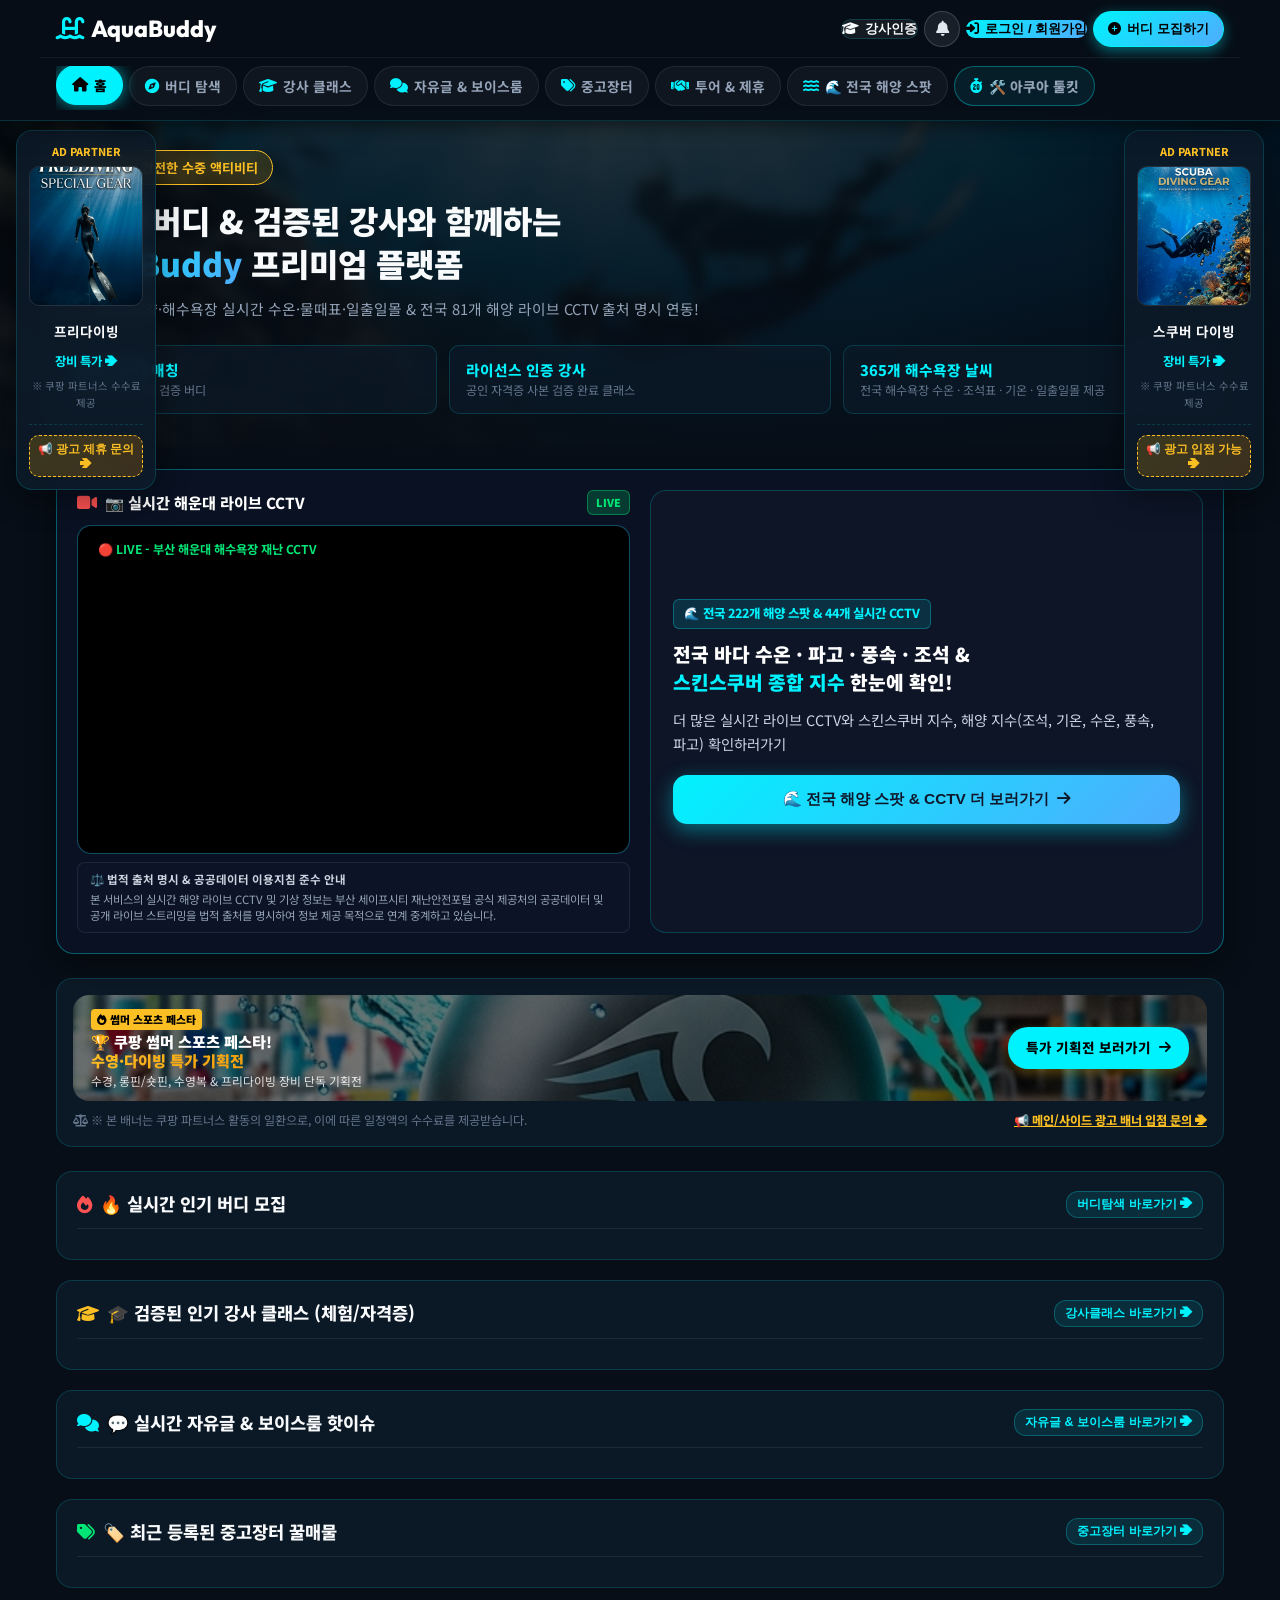
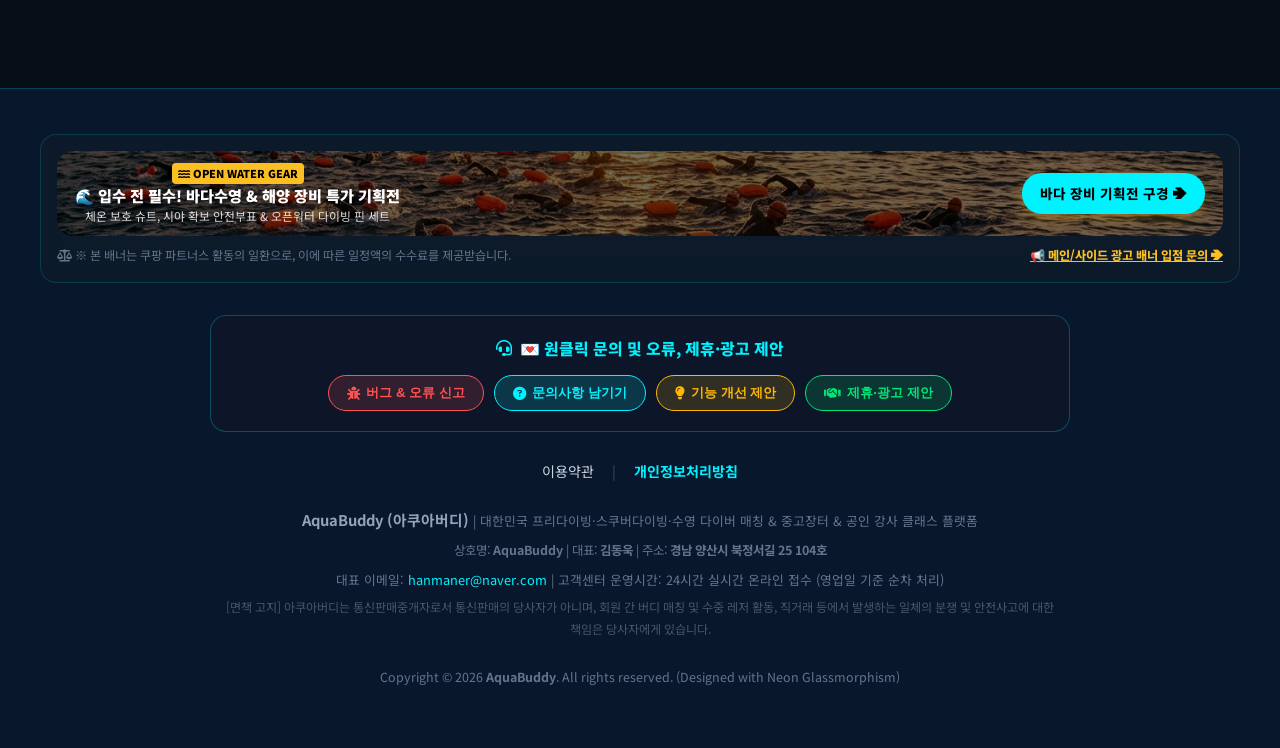
==== index.html @ 7c53f704 "Feat: Add real-time beach search autocomplete, weather, and wave period to Open Water Toolkit" ====
<!DOCTYPE html>
 <html lang="ko">
 <head>
    <!-- 영구 결함 방지: currentUser & 카테고리/해양스팟 자가구동 방탄 인라인 가드 (v354) -->
    <script>
        if (typeof window.currentUser === 'undefined') window.currentUser = null;
        if (typeof currentUser === 'undefined') var currentUser = null;

        (function() {
            window._activeMainView = 'all';
            window._activeCategory = 'all';

            window.forceScrollToTop = function() {
                window.scrollTo({ top: 0, left: 0, behavior: 'instant' });
                if (document.documentElement) document.documentElement.scrollTop = 0;
                if (document.body) document.body.scrollTop = 0;
            };

            window.formatDesc = function(str) {
                if (!str) return "상세 내용이 없습니다.";
                var safe = typeof window.escapeHtml === "function" ? window.escapeHtml(str) : String(str);
                return safe.split("\n").join("<br>");
            };

            window.updateCreateButtonText = function(catKey) {
                var btnTextEls = document.querySelectorAll("#createBtnText, .create-btn-text, #openCreateModalBtn span");
                var text = "버디 모집하기";
                if (catKey === "instructor") {
                    text = "강사 클래스 개설";
                } else if (catKey === "community") {
                    text = "자유수다 게시글 작성";
                } else if (catKey === "market") {
                    text = "중고 장비 매물 등록";
                } else if (catKey === "partnership") {
                    text = "제휴 입점 문의하기";
                } else if (catKey === "my_activity") {
                    text = "새 모집글 등록하기";
                } else if (catKey === "toolkit") {
                    text = "새 훈련 기록하기";
                }
                btnTextEls.forEach(function(el) { el.textContent = text; });
            };

            window.switchMainView = function(viewName) {
                if (!viewName) viewName = "all";
                if (viewName === "home" || viewName === "feed" || viewName === "buddy") viewName = "all";

                window._activeMainView = viewName;
                window._activeCategory = viewName;
                if (typeof window.activeMainView !== 'undefined') window.activeMainView = viewName;
                if (typeof window.activeCategory !== 'undefined') window.activeCategory = viewName;
                if (typeof window.currentMainView !== 'undefined') window.currentMainView = viewName;

                // 1. 모든 네비게이션 버튼 & 탭 active 상태 동기화
                document.querySelectorAll(".nav-item, .main-nav-btn, .nav-btn, .tab-btn, .category-tab-btn, .category-pill").forEach(function(btn) {
                    var onclickAttr = btn.getAttribute("onclick") || "";
                    var catData = btn.dataset ? btn.dataset.category : null;
                    var viewData = btn.dataset ? btn.dataset.view : null;
                    var targetId = "navLink" + viewName.charAt(0).toUpperCase() + viewName.slice(1);

                    if (btn.id === targetId || catData === viewName || viewData === viewName || onclickAttr.indexOf("'" + viewName + "'") !== -1) {
                        btn.classList.add("active");
                    } else if (onclickAttr.indexOf("switchMainView") !== -1 || onclickAttr.indexOf("filterByCategory") !== -1 || btn.classList.contains("nav-item") || btn.classList.contains("tab-btn") || btn.classList.contains("category-pill")) {
                        btn.classList.remove("active");
                    }
                });

                window.updateCreateButtonText(viewName);

                // 2. 주요 섹션 (피드 / 해양스팟 / CCTV / 아쿠아툴킷) 뷰 분기
                var feedSec = document.getElementById("mainFeedViewSection");
                var tideSec = document.getElementById("tideViewSection");
                var cctvSec = document.getElementById("cctvViewSection");
                var toolkitSec = document.getElementById("toolkitViewSection");

                var categoryBar = document.getElementById("categoryFilterBar");
                var subFilterBar = document.getElementById("instructorSubFilterBar");
                var activitySubFilterBar = document.getElementById("activitySubFilterBar");
                var partnershipSubFilterBar = document.getElementById("partnershipSubFilterBar");
                var partnershipTeaserBanner = document.getElementById("partnershipTeaserBanner");
                var oceanWeatherSection = document.getElementById("oceanWeatherSection");
                var mainBannerSlider = document.getElementById("mainBannerSlider");

                // 🛠️ 아쿠아 툴킷 전용 뷰 (프리다이빙 CO2/O2 타이머, 계산기 허브)
                if (viewName === "toolkit") {
                    document.body.classList.add("category-view-active", "toolkit-view-active");
                    document.body.classList.remove("tide-view-active", "category-view-tide");
                    if (feedSec) { feedSec.style.display = "none"; feedSec.classList.add("hidden"); }
                    if (tideSec) { tideSec.style.display = "none"; tideSec.classList.add("hidden"); }
                    if (cctvSec) { cctvSec.style.display = "none"; cctvSec.classList.add("hidden"); }
                    if (toolkitSec) { toolkitSec.style.display = "block"; toolkitSec.classList.remove("hidden"); }

                    if (categoryBar) categoryBar.style.display = "none";
                    if (subFilterBar) { subFilterBar.style.display = "none"; subFilterBar.classList.add("hidden"); }
                    if (activitySubFilterBar) { activitySubFilterBar.style.display = "none"; activitySubFilterBar.classList.add("hidden"); }
                    if (partnershipSubFilterBar) { partnershipSubFilterBar.style.display = "none"; partnershipSubFilterBar.classList.add("hidden"); }
                    if (partnershipTeaserBanner) { partnershipTeaserBanner.style.display = "none"; partnershipTeaserBanner.classList.add("hidden"); }
                    if (oceanWeatherSection) oceanWeatherSection.style.display = "none";
                    if (mainBannerSlider) mainBannerSlider.style.display = "none";

                    if (typeof window.AquaToolkitEngine !== "undefined" && typeof window.AquaToolkitEngine.init === "function") {
                        window.AquaToolkitEngine.init();
                    }
                    window.forceScrollToTop();
                    return;
                }

                if (toolkitSec) { toolkitSec.style.display = "none"; toolkitSec.classList.add("hidden"); }
                document.body.classList.remove("toolkit-view-active");

                // 🌊 전국 해양 스팟 / CCTV 뷰
                if (viewName === "tide" || viewName === "spots" || viewName === "cctv") {
                    document.body.classList.add("category-view-active", "tide-view-active", "category-view-tide");
                    if (feedSec) { feedSec.style.display = "none"; feedSec.classList.add("hidden"); }
                    if (cctvSec) {
                        if (viewName === "cctv") { cctvSec.style.display = "block"; cctvSec.classList.remove("hidden"); }
                        else { cctvSec.style.display = "none"; cctvSec.classList.add("hidden"); }
                    }
                    if (tideSec) {
                        if (viewName !== "cctv") { tideSec.style.display = "block"; tideSec.classList.remove("hidden"); }
                        else { tideSec.style.display = "none"; tideSec.classList.add("hidden"); }
                    }

                    if (categoryBar) categoryBar.style.display = "none";
                    if (subFilterBar) { subFilterBar.style.display = "none"; subFilterBar.classList.add("hidden"); }
                    if (activitySubFilterBar) { activitySubFilterBar.style.display = "none"; activitySubFilterBar.classList.add("hidden"); }
                    if (partnershipSubFilterBar) { partnershipSubFilterBar.style.display = "none"; partnershipSubFilterBar.classList.add("hidden"); }
                    if (partnershipTeaserBanner) { partnershipTeaserBanner.style.display = "none"; partnershipTeaserBanner.classList.add("hidden"); }
                    if (oceanWeatherSection) oceanWeatherSection.style.display = "none";
                    if (mainBannerSlider) mainBannerSlider.style.display = "none";

                    if (viewName !== "cctv") {
                        if (typeof window.renderUnifiedSpotDashboard === "function" && typeof window.OCEAN_WEATHER_DATA !== "undefined" && window.OCEAN_WEATHER_DATA.length > 0) {
                            window.renderUnifiedSpotDashboard(window.currentDashboardSpot || window.OCEAN_WEATHER_DATA[0]);
                        }
                        if (typeof window.renderWeatherGrid === "function") {
                            window.renderWeatherGrid(window.activeTideRegion || "all");
                        }
                    }
                    window.forceScrollToTop();
                    return;
                }

                // 📋 일반 게시판 피드 뷰
                document.body.classList.remove("tide-view-active", "category-view-tide");
                if (feedSec) { feedSec.style.display = "block"; feedSec.classList.remove("hidden"); }
                if (tideSec) { tideSec.style.display = "none"; tideSec.classList.add("hidden"); }
                if (cctvSec) { cctvSec.style.display = "none"; cctvSec.classList.add("hidden"); }

                if (viewName === "all") {
                    document.body.classList.remove("category-view-active");
                    if (categoryBar) categoryBar.style.display = "flex";
                    if (subFilterBar) { subFilterBar.style.display = "none"; subFilterBar.classList.add("hidden"); }
                    if (activitySubFilterBar) { activitySubFilterBar.style.display = "none"; activitySubFilterBar.classList.add("hidden"); }
                    if (partnershipSubFilterBar) { partnershipSubFilterBar.style.display = "none"; partnershipSubFilterBar.classList.add("hidden"); }
                    if (partnershipTeaserBanner) { partnershipTeaserBanner.style.display = "none"; partnershipTeaserBanner.classList.add("hidden"); }
                    if (oceanWeatherSection) oceanWeatherSection.style.display = "block";
                    if (mainBannerSlider) mainBannerSlider.style.display = "block";
                } else {
                    document.body.classList.add("category-view-active");
                    if (categoryBar) categoryBar.style.display = (viewName === "swimming" || viewName === "openwater" || viewName === "freediving" || viewName === "scuba") ? "flex" : "none";
                    if (oceanWeatherSection) oceanWeatherSection.style.display = "none";
                    if (mainBannerSlider) mainBannerSlider.style.display = "none";

                    if (subFilterBar) {
                        if (viewName === "instructor") { subFilterBar.style.display = "flex"; subFilterBar.classList.remove("hidden"); }
                        else { subFilterBar.style.display = "none"; subFilterBar.classList.add("hidden"); }
                    }
                    if (activitySubFilterBar) {
                        if (viewName === "my_activity" || viewName === "activity_log") { activitySubFilterBar.style.display = "flex"; activitySubFilterBar.classList.remove("hidden"); }
                        else { activitySubFilterBar.style.display = "none"; activitySubFilterBar.classList.add("hidden"); }
                    }
                    if (partnershipSubFilterBar) {
                        if (viewName === "partnership") { partnershipSubFilterBar.style.display = "flex"; partnershipSubFilterBar.classList.remove("hidden"); }
                        else { partnershipSubFilterBar.style.display = "none"; partnershipSubFilterBar.classList.add("hidden"); }
                    }
                    if (partnershipTeaserBanner) {
                        if (viewName === "partnership") { partnershipTeaserBanner.style.display = "block"; partnershipTeaserBanner.classList.remove("hidden"); }
                        else { partnershipTeaserBanner.style.display = "none"; partnershipTeaserBanner.classList.add("hidden"); }
                    }
                }

                if (typeof window.filterAndRender === "function") {
                    window.filterAndRender();
                }
                window.forceScrollToTop();
            };

            window.filterByCategory = window.switchMainView;
            window.filterByCategoryImpl = window.switchMainView;
            window.doFilterByCategory = window.switchMainView;
        })();
    </script>

     <meta charset="UTF-8">
     <meta name="viewport" content="width=device-width, initial-scale=1.0, maximum-scale=1.0, user-scalable=no">
     <link rel="canonical" href="https://aquabuddy1.com/">
     <title>AquaBuddy - 바다수영 & 다이빙 버디 찾기, 강사 클래스</title>
     <meta name="description" content="바다수영·프리다이빙·스쿠버 버디 매칭, K26 딥스테이션 짝꿍 찾기, 공인 강사 수강생 클래스 및 실시간 365개 해양 날씨·CCTV">
     <meta name="keywords" content="바다수영, 수영 버디 찾기, 오픈워터, 프리다이빙 버디, 스쿠버다이빙 버디, K26 버디, 딥스테이션, 잠수풀 버디, 강사 클래스, 다이빙 중고장터, 바다 날씨, 해양 CCTV, 아쿠아버디, AquaBuddy">
     <meta name="author" content="AquaBuddy">
     <meta name="robots" content="index, follow">
     <meta name="naver-site-verification" content="15b17141f68037bc37b8c30f9db15a47741ee1c1">

     <!-- ===== Open Graph (OG) Meta Tags (KakaoTalk / Instagram / Facebook) ===== -->
     <meta property="og:type" content="website">
     <meta property="og:site_name" content="AquaBuddy (아쿠아버디)">
     <meta property="og:title" content="AquaBuddy (아쿠아버디) - 바다수영 버디 찾기 & 다이빙 매칭">
     <meta property="og:description" content="바다수영·프리다이빙·스쿠버 버디 매칭, 공인 강사 클래스, 전국 365개 해양 실시간 수온 및 81개 라이브 CCTV를 확인하세요!">
     <meta property="og:image" content="https://aquabuddy1.com/hero.jpg">
     <meta property="og:image:width" content="1200">
     <meta property="og:image:height" content="630">
     <meta property="og:image:alt" content="AquaBuddy - 함께라서 안전한 수중 버디 매칭 플랫폼">
     <meta property="og:url" content="https://aquabuddy1.com/">
     <meta property="og:locale" content="ko_KR">

     <!-- ===== Twitter (X) Card Meta Tags ===== -->
     <meta name="twitter:card" content="summary_large_image">
     <meta name="twitter:site" content="@AquaBuddy_KR">
     <meta name="twitter:title" content="AquaBuddy - 바다수영 버디 찾기 & 다이빙 매칭">
     <meta name="twitter:description" content="다이버들을 위한 올인원 커뮤니티! 실시간 바다 수온/물때표와 안전한 버디를 만나보세요.">
     <meta name="twitter:image" content="https://aquabuddy1.com/hero.jpg">
     <meta name="twitter:image:alt" content="AquaBuddy - 수중 버디 매칭 &amp; 강사 클래스 플랫폼">

     <!-- ===== Search Engine Schema.org Structured Data (JSON-LD) for Google & Naver ===== -->
     <script type="application/ld+json">
     {
       "@context": "https://schema.org",
       "@type": "WebSite",
       "name": "AquaBuddy (아쿠아버디)",
       "alternateName": ["아쿠아버디", "AquaBuddy", "아쿠아 버디"],
       "url": "https://aquabuddy1.com/",
       "description": "바다수영·실내수영 버디 찾기, K26·딥스테이션 프리다이빙·스쿠버 짝꿍 매칭, 공인 강사 클래스, 전국 365개 실시간 해양 날씨 및 81개 라이브 CCTV 플랫폼",
       "potentialAction": {
         "@type": "SearchAction",
         "target": "https://aquabuddy1.com/?search={search_term_string}",
         "query-input": "required name=search_term_string"
       }
     }
     </script>
     
     <!-- Google Fonts -->
     <link rel="preconnect" href="https://fonts.googleapis.com">
     <link rel="preconnect" href="https://fonts.gstatic.com" crossorigin>
     <link href="https://fonts.googleapis.com/css2?family=Noto+Sans+KR:wght@300;400;500;700;900&family=Outfit:wght@400;600;800;900&display=swap" rel="stylesheet">
     
     <!-- FontAwesome Icons -->
     <link rel="stylesheet" href="https://cdnjs.cloudflare.com/ajax/libs/font-awesome/6.4.0/css/all.min.css">
     
     <!-- Supabase JS Client -->
     <script src="https://cdn.jsdelivr.net/npm/@supabase/supabase-js@2"></script>
     
     <!-- HLS.js Library for m3u8 Live Video Streaming -->
     <script src="https://cdn.jsdelivr.net/npm/hls.js@latest"></script>
 
     <!-- Kakao Maps JavaScript API SDK with Services Library -->
     <script type="text/javascript" src="https://dapi.kakao.com/v2/maps/sdk.js?appkey=7c316726691ea5e02f234a85f5a20bab&libraries=services,clusterer"></script>
     
     <!-- Custom CSS -->
     <link rel="stylesheet" href="styles.css?v=V1611_VOICEROOM_MODAL_AUTO_ENTER_FIX">
     <!-- PWA Manifest and Meta Tags -->
     <link rel="manifest" href="manifest.json">
     <link rel="apple-touch-icon" href="icon-192.png">
     <link rel="icon" type="image/png" href="icon-192.png">
     <link rel="icon" sizes="512x512" type="image/png" href="icon-512.png">
     <meta name="apple-mobile-web-app-title" content="AquaBuddy">
     <meta name="mobile-web-app-capable" content="yes">
     <meta name="apple-mobile-web-app-capable" content="yes">
     <meta name="apple-mobile-web-app-status-bar-style" content="black-translucent">
     <meta name="theme-color" content="#0f172a">

     <!-- 💻 PC 데스크톱 원본 직사각형 카드 복원 & 📱 모바일 스코핑 스타일 -->
     <style>
     /* 💻 PC/데스크톱 화면: 넉넉하고 시원한 원본 직사각형 카드 디자인 */
     .post-card,
     .post-card-slim {
         padding: 16px 18px !important;
         margin-bottom: 16px !important;
         border-radius: 14px !important;
         background: rgba(13, 23, 38, 0.85) !important;
         border: 1px solid rgba(0, 242, 254, 0.25) !important;
         box-shadow: 0 4px 20px rgba(0, 0, 0, 0.25) !important;
         transition: transform 0.2s ease, box-shadow 0.2s ease, border-color 0.2s ease !important;
     }

     .post-card:hover,
     .post-card-slim:hover {
         transform: translateY(-3px) !important;
         box-shadow: 0 8px 30px rgba(0, 242, 254, 0.3) !important;
         border-color: #00f2fe !important;
     }

     .slim-card-inner {
         display: flex !important;
         flex-direction: column !important;
         gap: 8px !important;
     }

     .post-card-slim .card-line-1 {
         display: flex !important;
         align-items: center !important;
         flex-wrap: wrap !important;
         gap: 8px !important;
         margin-bottom: 4px !important;
     }

     .post-card-slim .slim-title {
         font-size: 1.15rem !important;
         font-weight: 700 !important;
         color: #ffffff !important;
         line-height: 1.4 !important;
         display: block !important;
         margin: 4px 0 6px 0 !important;
         word-break: break-word !important;
     }

     .post-card-slim .card-line-3 {
         display: flex !important;
         align-items: center !important;
         flex-wrap: wrap !important;
         gap: 10px !important;
         font-size: 0.9rem !important;
         font-weight: 600 !important;
         margin-top: 6px !important;
     }

     .post-card-slim .slim-author {
         color: #cbd5e1 !important;
         font-size: 0.82rem !important;
         font-weight: 600 !important;
     }

     .post-card .slim-date,
     .post-card-slim .slim-date,
     .post-card .slim-capacity,
     .post-card-slim .slim-capacity,
     .card-line-3 .slim-date,
     .card-line-3 .slim-capacity {
         color: #ffffff !important;
         font-weight: 600 !important;
     }

     /* 📱 오직 모바일 환경(max-width: 768px)에서만 컴팩트 축소 작동 */
     @media (max-width: 768px) {
         .post-card,
         .post-card-slim {
             padding: 8px 10px !important;
             margin-bottom: 8px !important;
             border-radius: 10px !important;
         }
         .slim-card-inner {
             gap: 3px !important;
         }
         .card-line-1 {
             gap: 4px !important;
             margin-bottom: 2px !important;
         }
         .slim-cat-badge, .slim-meta {
             font-size: 0.68rem !important;
             padding: 1px 5px !important;
             border-radius: 4px !important;
         }
         .user-badge-demographic {
             font-size: 0.65rem !important;
             padding: 1px 4px !important;
         }
         .card-line-2 {
             margin: 2px 0 3px 0 !important;
         }
         .slim-title {
             font-size: 0.98rem !important;
             line-height: 1.25 !important;
             font-weight: 700 !important;
         }
         .card-line-3 {
             gap: 6px !important;
             font-size: 0.78rem !important;
             margin-top: 2px !important;
         }

         /* 모바일 메인 컨테이너 및 전국해양스팟 full-width */
         .main-container,
         .container,
         #tideViewSection,
         #cctvViewSection,
         #oceanWeatherSection {
             width: 100% !important;
             max-width: 100% !important;
             padding-left: 0 !important;
             padding-right: 0 !important;
             margin-left: 0 !important;
             margin-right: 0 !important;
             box-sizing: border-box !important;
         }
         #tideViewSection .weather-section {
             padding: 0 !important;
             margin: 0 !important;
             width: 100% !important;
         }
         #unifiedDashboardContainer {
             width: 100% !important;
             margin: 0 !important;
             padding: 0 !important;
         }
         .spot-dashboard-card {
             padding: 6px 2px !important;
             margin-bottom: 8px !important;
             border-radius: 8px !important;
             width: 100% !important;
             box-sizing: border-box !important;
             background: rgba(15, 23, 42, 0.95) !important;
         }
         .spot-dashboard-grid {
             display: flex !important;
             flex-direction: column !important;
             gap: 8px !important;
             width: 100% !important;
         }
         .dashboard-windy-section, 
         .dashboard-badatime-section, 
         .dashboard-cctv-section {
             width: 100% !important;
             box-sizing: border-box !important;
         }
         .dashboard-windy-section > div, 
         .dashboard-badatime-section > div, 
         .dashboard-cctv-box,
         .dashboard-cctv-none {
             width: 100% !important;
             height: 560px !important;
             border-radius: 8px !important;
         }
         .dashboard-windy-section iframe, 
         .dashboard-badatime-section iframe, 
         .dashboard-cctv-box iframe,
         .dashboard-cctv-box video {
             width: 100% !important;
             height: 100% !important;
             border-radius: 8px !important;
         }
     }
    
     /* 💻 PC 데스크톱: 한 줄로 길게 펼쳐지는 100% 직사각형 바 레이아웃 (이미지 2와 100% 통일) */
     .posts-grid,
     #postsGrid {
         display: flex !important;
         flex-direction: column !important;
         gap: 14px !important;
         width: 100% !important;
     }

     .posts-grid .post-card,
     .posts-grid .post-card-slim,
     #postsGrid .post-card,
     #postsGrid .post-card-slim {
         width: 100% !important;
         max-width: 100% !important;
         box-sizing: border-box !important;
         padding: 16px 20px !important;
         margin-bottom: 0 !important;
         border-radius: 14px !important;
         background: rgba(13, 23, 38, 0.85) !important;
         border: 1px solid rgba(0, 242, 254, 0.25) !important;
         box-shadow: 0 4px 20px rgba(0, 0, 0, 0.25) !important;
     }

     @media (max-width: 768px) {
         /* 📱 모바일 화면: 기존 모바일 컴팩트 레이아웃 100% 유지 */
         .posts-grid,
         #postsGrid {
             display: flex !important;
             flex-direction: column !important;
             gap: 8px !important;
             width: 100% !important;
         }

         .posts-grid .post-card,
         .posts-grid .post-card-slim,
         #postsGrid .post-card,
         #postsGrid .post-card-slim {
             padding: 8px 10px !important;
             margin-bottom: 0 !important;
             border-radius: 10px !important;
         }
     }

    
     /* 🌟 모달 탭 및 옵션 필(Pill) 버튼 예쁜 디자인 효과 복원 및 강화 */
     .auth-switch-tabs {
         display: flex !important;
         gap: 8px !important;
         background: rgba(7, 14, 23, 0.75) !important;
         padding: 5px !important;
         border-radius: 12px !important;
         border: 1px solid rgba(0, 242, 254, 0.25) !important;
         margin-bottom: 20px !important;
     }

     .auth-tab-btn {
         flex: 1 !important;
         padding: 10px 16px !important;
         font-size: 0.95rem !important;
         font-weight: 800 !important;
         border-radius: 8px !important;
         border: none !important;
         background: transparent !important;
         color: #94a3b8 !important;
         cursor: pointer !important;
         transition: all 0.25s cubic-bezier(0.4, 0, 0.2, 1) !important;
     }

     .auth-tab-btn:hover {
         color: #ffffff !important;
         background: rgba(0, 242, 254, 0.12) !important;
     }

     .auth-tab-btn.active {
         background: linear-gradient(135deg, #00f2fe, #4facfe) !important;
         color: #070e17 !important;
         box-shadow: 0 4px 15px rgba(0, 242, 254, 0.4) !important;
     }

     .pill-select-group {
         display: flex !important;
         flex-wrap: wrap !important;
         gap: 8px !important;
         margin-top: 6px !important;
         margin-bottom: 12px !important;
     }

     .pill-select-group button,
     .depth-pill-btn,
     .license-pill-btn,
     .course-pill-btn,
     .ratio-pill-btn,
     .inclusion-pill-btn,
     .pill-btn {
         padding: 8px 14px !important;
         font-size: 0.85rem !important;
         font-weight: 700 !important;
         border-radius: 10px !important;
         border: 1px solid rgba(0, 242, 254, 0.25) !important;
         background: rgba(13, 23, 38, 0.85) !important;
         color: #cbd5e1 !important;
         cursor: pointer !important;
         transition: all 0.2s ease !important;
         outline: none !important;
     }

     .pill-select-group button:hover,
     .depth-pill-btn:hover,
     .license-pill-btn:hover,
     .course-pill-btn:hover,
     .ratio-pill-btn:hover,
     .inclusion-pill-btn:hover,
     .pill-btn:hover {
         border-color: #00f2fe !important;
         color: #ffffff !important;
         background: rgba(0, 242, 254, 0.18) !important;
         transform: translateY(-1px) !important;
     }

     .pill-select-group button.active,
     .depth-pill-btn.active,
     .license-pill-btn.active,
     .course-pill-btn.active,
     .ratio-pill-btn.active,
     .inclusion-pill-btn.active,
     .pill-btn.active {
         background: linear-gradient(135deg, rgba(0, 242, 254, 0.3), rgba(79, 172, 254, 0.45)) !important;
         border-color: #00f2fe !important;
         color: #00f2fe !important;
         font-weight: 800 !important;
         box-shadow: 0 0 12px rgba(0, 242, 254, 0.4) !important;
     }

     </style>
 </head>

 <body>
     <!-- 🔍 Search Engine Crawler Semantic Fallback (Googlebot & Naver Yeti Indexing) -->
     <noscript>
         <div style="padding: 20px; background: #0f172a; color: #ffffff; font-family: sans-serif; line-height: 1.6;">
             <h1>AquaBuddy (아쿠아버디) - 바다수영 버디 찾기 & 프리다이빙·스쿠버다이빙 매칭 & 공인 강사 클래스</h1>
             <p>아쿠아버디는 바다수영, 실내수영, 프리다이빙, 스쿠버다이빙 다이버들을 위한 올인원 버디 매칭 및 커뮤니티 플랫폼입니다.</p>
             <ul>
                 <li><strong>바다수영 & 오픈워터 버디 찾기:</strong> 안전한 입수를 위한 짝꿍 매칭 및 정보 공유</li>
                 <li><strong>프리다이빙 & 스쿠버다이빙 버디:</strong> K26, 딥스테이션, 송도 잠수풀 트레이닝 버디 구하기</li>
                 <li><strong>공인 강사 클래스:</strong> AIDA, PADI 등 공인 인증 강사 실명 클래스 및 수강생 다이렉트 매칭</li>
                 <li><strong>다이빙 중고장터:</strong> 프리다이빙 핀, 슈트, 마스크, 컴퓨터 안전 직거래</li>
                 <li><strong>실시간 해양 정보:</strong> 전국 365개 해양 스팟 수온, 조석표(물때표), 기온 및 81개 실시간 해양 라이브 CCTV</li>
             </ul>
         </div>
     </noscript>

     <!-- Background Bubbles Animation Container -->
     <div class="bubble-container" id="bubbleContainer"></div>
 
     <!-- Side Banners (Left & Right) with Ad Inquiry Trigger -->
     <div class="side-ad-banner side-left" id="bannerFloatingLeft">
         <span class="ad-tag">AD PARTNER</span>
         <a href="https://link.coupang.com/a/fKszBcQl6y" target="_blank" class="side-ad-img-box">
             <img src="left_ad_freediving.jpg" alt="프리다이빙 장비 기획전" loading="lazy">
         </a>
         <h4>프리다이빙</h4>
         <a href="https://link.coupang.com/a/fKszBcQl6y" target="_blank" class="side-ad-link">장비 특가 ➔</a>
         <span class="ftc-notice-micro">※ 쿠팡 파트너스 수수료 제공</span>
         
         <div class="side-ad-inquiry-box">
             <button type="button" class="ad-inquiry-btn" onclick="openInquiryModal('ad')" title="이 자리에 광고를 입점하세요!">
                 📢 광고 제휴 문의 ➔
             </button>
         </div>
     </div>
 
     <div class="side-ad-banner side-right" id="bannerFloatingRight">
         <span class="ad-tag">AD PARTNER</span>
         <a href="https://link.coupang.com/a/fKszBcQl6y" target="_blank" class="side-ad-img-box">
             <img src="right_ad_scuba.jpg" alt="스쿠버 다이빙 장비 기획전" loading="lazy">
         </a>
         <h4>스쿠버 다이빙</h4>
         <a href="https://link.coupang.com/a/fKszBcQl6y" target="_blank" class="side-ad-link">장비 특가 ➔</a>
         <span class="ftc-notice-micro">※ 쿠팡 파트너스 수수료 제공</span>
 
         <div class="side-ad-inquiry-box">
             <button type="button" class="ad-inquiry-btn" onclick="openInquiryModal('ad')" title="이 자리에 광고를 입점하세요!">
                 📢 광고 입점 가능 ➔
             </button>
         </div>
     </div>
 
     <!-- Clean Header Navigation Bar (Streamlined Top Actions for 100% Mobile Visibility) -->
     <header class="navbar">
         <div class="nav-container-top container">
             <!-- Brand Logo -->
             <a href="#" onclick="switchMainView('all'); return false;" class="logo">
                 <i class="fa-solid fa-water-ladder logo-icon"></i>
                 <span class="logo-text">AquaBuddy</span>
             </a>
 
             <!-- Right Quick Actions (Guaranteed Mobile Fit for '+ 버디모집하기') -->
             <div class="nav-actions" style="position: relative;">
                 <!-- Dedicated Instructor Certification Button -->
                 <button type="button" class="btn btn-secondary nav-inst-btn" onclick="openInstructorAuthModal()" title="강사이신가요? 1초 강사 인증 신청">
                      <i class="fa-solid fa-graduation-cap"></i> 강사인증
                  </button>

                  <!-- 🔔 AquaBuddy Realtime Notification Bell & Dropdown (설계 A) -->
                  <div class="notification-nav-wrapper">
                      <button type="button" id="notificationBellBtn" class="notification-bell-btn" onclick="toggleNotificationDropdown()" title="새 알림 확인">
                          <i id="bellIcon" class="fa-solid fa-bell"></i>
                          <span id="globalUnreadBadge" class="notification-badge hidden">0</span>
                      </button>
                      <div id="notificationDropdown" class="notification-dropdown hidden">
                          <div class="notification-dropdown-header">
                              <div class="notification-dropdown-title">
                                  <i class="fa-solid fa-bell"></i> 받은 알림 <span id="notifHeaderCount" class="notif-count-badge">0</span>
                              </div>
                              <button type="button" class="notif-mark-all-btn" onclick="markAllNotificationsAsRead()">모두 읽음</button>
                          </div>
                          <div id="notificationList" class="notification-list">
                              <div class="empty-notification-notice">
                                  <i class="fa-solid fa-bell-slash" style="font-size: 1.5rem; color: #64748b; margin-bottom: 6px;"></i>
                                  <p style="margin: 0; color: #94a3b8; font-size: 0.82rem;">새로운 알림이 없습니다.</p>
                              </div>
                          </div>
                      </div>
                  </div>

                 <!-- Clickable User Profile Badge -->
                 <div id="userProfileNav" class="user-nav-badge hidden" onclick="openProfileModal()" style="display: none; cursor: pointer;" title="클릭하여 내 프로필/계정 정보 확인">
                     <i class="fa-solid fa-user-circle"></i>
                     <span id="navUserName">다이버</span>
                 </div>
 
                 <button type="button" class="btn btn-primary nav-login-btn" id="openAuthModalBtn">
                     <i class="fa-solid fa-right-to-bracket"></i> 로그인 / 회원가입
                 </button>
 
                 <!-- Restored Eye-Catching Vibrant Create Button (Always Visible!) -->
                 <button type="button" class="btn btn-vibrant-action" id="openCreateModalBtn">
                     <i class="fa-solid fa-plus-circle"></i> <span id="createBtnText">버디 모집하기</span>
                 </button>
             </div>
         </div>
 
         <!-- Tier 2: Enhanced High-Contrast Category Links -->
         <div class="nav-sub-menu container">
             <nav class="nav-links-grid">
                 <a href="#" class="nav-item active" id="navLinkHome" onclick="switchMainView('all'); return false;">
                     <i class="fa-solid fa-house"></i> 홈
                 </a>
                 <a href="#" class="nav-item" id="navLinkFeed" onclick="switchMainView('freediving'); return false;">
                     <i class="fa-solid fa-compass"></i> 버디 탐색
                 </a>
                 <a href="#" class="nav-item nav-item-gold" id="navLinkInstructor" onclick="switchMainView('instructor'); return false;">
                     <i class="fa-solid fa-graduation-cap"></i> 강사 클래스
                 </a>
                 <a href="#" class="nav-item" id="navLinkCommunity" onclick="switchMainView('community'); return false;">
                     <i class="fa-solid fa-comments"></i> 자유글 & 보이스룸
                 </a>
                 <a href="#" class="nav-item" id="navLinkMarket" onclick="switchMainView('market'); return false;">
                     <i class="fa-solid fa-tags"></i> 중고장터
                 </a>
                 <a href="#" class="nav-item" id="navLinkPartnership" onclick="switchMainView('partnership'); return false;">
                     <i class="fa-solid fa-handshake"></i> 투어 & 제휴
                 </a>
                 <a href="#" class="nav-item" id="navLinkActivity" onclick="if(!currentUser){if(typeof switchAuthTab==='function')switchAuthTab('login');const m=document.getElementById('authModal');if(m&&typeof openModal==='function')openModal(m);return false;} switchMainView('my_activity'); return false;">
                     <i class="fa-solid fa-clipboard-list"></i> 내 활동기록
                 </a>
                 <a href="#" class="nav-item" id="navLinkTide" onclick="switchMainView('tide'); return false;">
                     <i class="fa-solid fa-water"></i> 🌊 전국 해양 스팟
                 </a>
                 <a href="#" class="nav-item" id="navLinkToolkit" onclick="switchMainView('toolkit'); return false;" style="background: rgba(0, 242, 254, 0.08); border: 1px solid rgba(0, 242, 254, 0.35); font-weight: 800;">
                     <i class="fa-solid fa-stopwatch-20" style="color: #00f2fe;"></i> 🛠️ 아쿠아 툴킷
                 </a>
             </nav>
         </div>
     </header>
 
     <!-- Hero Section -->
     <section class="hero-section">
         <div class="hero-backdrop" style="background-image: url('hero.jpg');"></div>
         <div class="hero-overlay"></div>
         <div class="hero-content container">
             <span class="hero-badge"><i class="fa-solid fa-shield-halved"></i> 함께라서 안전한 수중 액티비티</span>
             <h1 class="hero-title">안전한 버디 & 검증된 강사와 함께하는<br><span class="highlight">AquaBuddy</span> 프리미엄 플랫폼</h1>
             <p class="hero-subtitle">
                 전국 365개 해양·해수욕장 실시간 수온·물때표·일출일몰 & 전국 81개 해양 라이브 CCTV 출처 명시 연동!
             </p>
             
             <div class="hero-stats">
                 <div class="stat-card">
                     <div class="stat-number">실시간 버디 매칭</div>
                     <div class="stat-label">안전 수칙 & 매너 검증 버디</div>
                 </div>
                 <div class="stat-card">
                     <div class="stat-number">라이선스 인증 강사</div>
                     <div class="stat-label">공인 자격증 사본 검증 완료 클래스</div>
                 </div>
                 <div class="stat-card">
                     <div class="stat-number">365개 해수욕장 날씨</div>
                     <div class="stat-label">전국 해수욕장 수온 · 조석표 · 기온 · 일출일몰 제공</div>
                 </div>
             </div>
         </div>
     </section>
 
     <!-- Main Content Container -->
     <main class="main-container container">
 
         <!-- VIEW 1: Main Posts & Community Feed Section -->
         <div id="mainFeedViewSection">
             <!-- Search & Filter Panel -->
             <section class="filter-section glass-panel" id="feed">
                 <div class="filter-header">
                     <h2><i class="fa-solid fa-sliders"></i> 탐색 & 필터링</h2>
                     <span class="active-count" id="activeCountText">불러오는 중...</span>
                 </div>
 
                 <!-- High-Contrast Category Tabs -->
                 <div class="category-tabs" id="categoryFilterBar">
                    <button class="tab-btn active" data-category="all" onclick="filterByCategory('all'); return false;">
                        <i class="fa-solid fa-house"></i> 전체 보기 (홈)
                    </button>
                    <button class="tab-btn instructor-tab" data-category="instructor" onclick="filterByCategory('instructor'); return false;">
                        <i class="fa-solid fa-graduation-cap"></i> 강사 클래스 (체험/자격증)
                    </button>
                    <button class="tab-btn" data-category="swimming" onclick="filterByCategory('swimming'); return false;">
                        <i class="fa-solid fa-person-swimming"></i> 실내 수영
                    </button>
                    <button class="tab-btn highlight-tab" data-category="openwater" onclick="filterByCategory('openwater'); return false;">
                        <i class="fa-solid fa-water"></i> 바다 수영
                    </button>
                    <button class="tab-btn" data-category="freediving" onclick="filterByCategory('freediving'); return false;">
                        <i class="fa-solid fa-person-swimming"></i> 프리다이빙
                    </button>
                    <button class="tab-btn" data-category="scuba" onclick="filterByCategory('scuba'); return false;">
                        <i class="fa-solid fa-mask-snorkel"></i> 스쿠버다이빙
                    </button>
                    <button class="tab-btn community-tab" data-category="community" onclick="filterByCategory('community'); return false;">
                        <i class="fa-solid fa-comments"></i> 자유글 & 보이스룸
                    </button>
                    <button class="tab-btn market-tab" data-category="market" onclick="filterByCategory('market'); return false;">
                        <i class="fa-solid fa-tags"></i> 중고장터
                    </button>
                    <button class="tab-btn partnership-tab" data-category="partnership" onclick="filterByCategory('partnership'); return false;">
                        <i class="fa-solid fa-handshake"></i> 투어 & 제휴
                    </button>
                    <button class="tab-btn toolkit-tab" data-category="toolkit" onclick="switchMainView('toolkit'); return false;" style="background: rgba(0, 242, 254, 0.12); border: 1.5px solid #00f2fe; color: #00f2fe; font-weight: 800;">
                        <i class="fa-solid fa-stopwatch-20"></i> 🛠️ 아쿠아 툴킷
                    </button>
                </div>
 
                 
                 <!-- Sub Filter Bar for 5 Major Diving/Swimming Buddy Sports -->
                 <div class="buddy-sub-tabs" id="buddySubFilterBar" style="display: flex; gap: 8px; flex-wrap: wrap; margin-top: 10px; background: rgba(0, 242, 254, 0.08); padding: 10px; border-radius: 12px; border: 1px dashed var(--accent-cyan);">
                     <span style="font-size: 0.82rem; color: var(--accent-cyan); font-weight: 800; display: flex; align-items: center; gap: 4px; margin-right: 4px;">
                         <i class="fa-solid fa-compass"></i> 버디 탐색 종목:
                     </span>
                     <button type="button" class="sub-tab-btn active" data-buddysub="all" onclick="filterBuddySub('all')">
                         🌐 전체 버디 모집
                     </button>
                     <button type="button" class="sub-tab-btn" data-buddysub="freediving" onclick="filterBuddySub('freediving')">
                         🤿 프리다이빙
                     </button>
                     <button type="button" class="sub-tab-btn" data-buddysub="scuba" onclick="filterBuddySub('scuba')">
                         🤿 스쿠버다이빙
                     </button>
                     <button type="button" class="sub-tab-btn" data-buddysub="swimming" onclick="filterBuddySub('swimming')">
                         🏊‍♂️ 실내수영
                     </button>
                     <button type="button" class="sub-tab-btn" data-buddysub="openwater" onclick="filterBuddySub('openwater')">
                         🌊 바다수영
                     </button>
                     <button type="button" class="sub-tab-btn" data-buddysub="mermaid" onclick="filterBuddySub('mermaid')">
                         🧜‍♀️ 머메이드
                     </button>
                 </div>

                 <!-- Sub Filter Bar for 4 Specialized Instructor Classes -->
                 <div class="instructor-sub-tabs hidden" id="instructorSubFilterBar" style="display: flex; gap: 8px; flex-wrap: wrap; margin-top: 10px; background: rgba(255, 183, 3, 0.08); padding: 10px; border-radius: 12px; border: 1px dashed var(--accent-gold);">
                     <span style="font-size: 0.82rem; color: var(--accent-gold); font-weight: 800; display: flex; align-items: center; gap: 4px; margin-right: 4px;">
                         <i class="fa-solid fa-graduation-cap"></i> 강사 클래스 카테고리:
                     </span>
                     <button class="sub-tab-btn active" data-instsub="all" onclick="filterInstructorSub('all')">
                         🌐 전체 강사 클래스
                     </button>
                     <button class="sub-tab-btn" data-instsub="swim" onclick="filterInstructorSub('swim')">
                         🏊‍♂️ 실내수영 강습 & 자세교정
                     </button>
                     <button class="sub-tab-btn" data-instsub="ocean_swim" onclick="filterInstructorSub('ocean_swim')">
                         🌊 바다수영 & 스노클링
                     </button>
                     <button class="sub-tab-btn" data-instsub="freediving" onclick="filterInstructorSub('freediving')">
                         🤿 프리다이빙 체험 & 자격증 코스
                     </button>
                     <button class="sub-tab-btn" data-instsub="scuba" onclick="filterInstructorSub('scuba')">
                         🤿 스쿠버다이빙 체험 & 자격증 코스
                     </button>
                 </div>

                <!-- Sub Filter Bar for Tour & Partnership -->
                <div class="partnership-sub-tabs hidden" id="partnershipSubFilterBar" style="display: none; gap: 8px; flex-wrap: wrap; margin-top: 10px; background: rgba(0, 242, 254, 0.08); padding: 10px; border-radius: 12px; border: 1px dashed var(--accent-cyan);">
                    <span style="font-size: 0.82rem; color: var(--accent-cyan); font-weight: 800; display: flex; align-items: center; gap: 4px; margin-right: 4px;">
                        <i class="fa-solid fa-handshake"></i> 제휴 카테고리:
                    </span>
                    <button class="sub-tab-btn active" data-partsub="all" onclick="filterPartnershipSub('all')">
                        🌐 전체
                    </button>
                    <button class="sub-tab-btn" data-partsub="tour_resort" onclick="filterPartnershipSub('tour_resort')">
                        ✈️ 투어/리조트
                    </button>
                    <button class="sub-tab-btn" data-partsub="shop_food" onclick="filterPartnershipSub('shop_food')">
                        🍺 맛집/장비샵
                    </button>
                </div>

                <!-- Sub Filter Bar for Community & Live Voice Room -->
                <div class="community-sub-tabs hidden" id="communitySubFilterBar" style="display: none; gap: 8px; flex-wrap: wrap; margin-top: 10px; background: rgba(0, 242, 254, 0.08); padding: 10px; border-radius: 12px; border: 1px dashed var(--accent-cyan); justify-content: space-between; align-items: center;">
                    <div style="display: flex; gap: 8px; flex-wrap: wrap; align-items: center;">
                        <span style="font-size: 0.82rem; color: var(--accent-cyan); font-weight: 800; display: flex; align-items: center; gap: 4px; margin-right: 4px;">
                            <i class="fa-solid fa-comments"></i> 보기 모드:
                        </span>
                        <button type="button" class="sub-tab-btn active" data-commsub="all" onclick="filterCommunitySub('all')">
                            🌐 전체보기
                        </button>
                        <button type="button" class="sub-tab-btn" data-commsub="feed" onclick="filterCommunitySub('feed')">
                            💬 자유글만
                        </button>
                        <button type="button" class="sub-tab-btn" data-commsub="voiceroom" onclick="filterCommunitySub('voiceroom')">
                            <span class="live-pulse-dot" style="display:inline-block; width:6px; height:6px; background:#ff4757; border-radius:50%; margin-right:4px;"></span>🎙️ LIVE 보이스룸
                        </button>
                    </div>
                </div>

                 <!-- Sub Filter Bar for My Activity Log -->
                 <div class="activity-sub-tabs hidden" id="activitySubFilterBar">
                     <button class="sub-tab-btn active" data-sub="my_posts" onclick="filterActivitySub('my_posts')"><i class="fa-solid fa-pen"></i> 내가 작성한 글</button>
                     <button class="sub-tab-btn" data-sub="chat_rooms" onclick="filterActivitySub('chat_rooms')"><i class="fa-solid fa-comments"></i> 대화했던 방</button>
                     <button class="sub-tab-btn" data-sub="joined" onclick="filterActivitySub('joined')"><i class="fa-solid fa-user-check"></i> 참가 신청한 글</button>
                     <button class="sub-tab-btn" data-sub="liked" onclick="filterActivitySub('liked')"><i class="fa-solid fa-heart"></i> 좋아요/공감한 글</button>
                     <button class="sub-tab-btn" data-sub="commented" onclick="filterActivitySub('commented')"><i class="fa-solid fa-comment-dots"></i> 댓글 작성한 글</button>
                     <button class="sub-tab-btn" data-sub="wished" onclick="filterActivitySub('wished')"><i class="fa-solid fa-bookmark"></i> 찜한 중고 상품</button>
                 </div>
 
                 <!-- Filter Grid -->
                 <div class="filter-grid-clean">
                     <div class="filter-item search-box">
                         <i class="fa-solid fa-magnifying-glass"></i>
                         <input type="text" id="searchInput" placeholder="검색어 (예: 포항, 영일대, K26, 강사, 라이선스, 체험강습, AIDA2, 롱핀)...">
                     </div>
 
                     <div class="filter-item">
                         <i class="fa-solid fa-map"></i>
                         <select id="regionSelect">
                             <option value="all">🌐 전국 지역 전체</option>
                             <option value="overseas">✈️ 해외 (필리핀/이집트/동남아/오키나와 등)</option>
                             <option value="seoul">수도권 (서울/경기/인천)</option>
                             <option value="gangwon">강원권</option>
                             <option value="chungcheong">충청권 (대전/세종/충청)</option>
                             <option value="jeolla">전라권 (광주/전라)</option>
                             <option value="gyeongsang">경상권 (부산/대구/울산/경상)</option>
                             <option value="jeju">제주권</option>
                         </select>
                     </div>
 
                     <div class="filter-item">
                         <i class="fa-solid fa-arrow-down-wide-short"></i>
                         <select id="sortSelect">
                             <option value="newest">🕒 최신 등록순 (기본)</option>
                             <option value="premium">⭐ 프리미엄 최상단 노출순</option>
                             <option value="popularity">🔥 인기도 / 공감 많은순</option>
                             <option value="closing_soon">⚡ 마감 임박순</option>
                         </select>
                     </div>
                 </div>
 
                 <div class="filter-action-row" style="display: flex; gap: 10px; flex-wrap: wrap;">
                     <button class="btn btn-secondary reset-btn-clean" id="resetFiltersBtn">
                         <i class="fa-solid fa-rotate-right"></i> 필터 초기화
                     </button>
                     <button type="button" class="btn btn-primary" id="manualFeedRefreshBtn" onclick="manualRefreshFeed()" style="background: linear-gradient(135deg, var(--accent-cyan), var(--accent-blue)); color: #000; font-weight: 900; gap: 6px; box-shadow: 0 4px 12px rgba(0, 242, 254, 0.3); border: none;">
                         <i class="fa-solid fa-arrows-rotate"></i> 최신글 새로고침
                     </button>
                 </div>
             </section>
 
              <!-- 📷 홈 전용: 해운대 해수욕장 실시간 재난 CCTV & 전국해양스팟 이동 CTA 패널 -->
              <div id="homeHaeundaeCctvPanel" class="glass-panel" style="background: rgba(10, 18, 35, 0.95); border-radius: 18px; padding: 20px; border: 1.5px solid rgba(0, 242, 254, 0.35); backdrop-filter: blur(12px); box-shadow: 0 10px 30px rgba(0,0,0,0.4); margin-top: 20px; margin-bottom: 24px;">
                  <div style="display: grid; grid-template-columns: repeat(auto-fit, minmax(300px, 1fr)); gap: 20px; align-items: stretch;">
                      
                      <!-- 👈 [왼쪽] 해운대 해수욕장 재난 CCTV 플레이어 -->
                      <div style="display: flex; flex-direction: column; justify-content: center;">
                          <div style="display: flex; align-items: center; justify-content: space-between; margin-bottom: 10px;">
                              <span style="color: #fff; font-size: 0.95rem; font-weight: 800; display: flex; align-items: center; gap: 8px;">
                                  <i class="fa-solid fa-video" style="color: #ff5252; font-size: 1.1rem;"></i> 📷 실시간 해운대 라이브 CCTV
                              </span>
                              <span style="background: rgba(0,230,118,0.2); color: #00e676; font-size: 0.68rem; font-weight: 900; padding: 3px 8px; border-radius: 6px; border: 1px solid rgba(0,230,118,0.4);">LIVE</span>
                          </div>
                          <div id="homeCctvVideoBox" style="width: 100%; min-height: 250px; border-radius: 14px; overflow: hidden; background: #0f172a; border: 1px solid rgba(0, 242, 254, 0.25);"></div>
                          <div style="margin-top: 8px; font-size: 0.71rem; color: #94a3b8; line-height: 1.45; background: rgba(15, 23, 42, 0.6); padding: 8px 12px; border-radius: 8px; border: 1px solid rgba(255, 255, 255, 0.08);">
                              <strong style="color: #cbd5e1; display: block; margin-bottom: 3px; font-size: 0.72rem;">
                                  ⚖️ 법적 출처 명시 &amp; 공공데이터 이용지침 준수 안내
                              </strong>
                              <span>
                                  본 서비스의 실시간 해양 라이브 CCTV 및 기상 정보는 부산 세이프시티 재난안전포털 공식 제공처의 공공데이터 및 공개 라이브 스트리밍을 법적 출처를 명시하여 정보 제공 목적으로 연계 중계하고 있습니다.
                              </span>
                          </div>
                      </div>

                      <!-- 👉 [오른쪽] 안내 문구 및 전국 해양 스팟 이동 CTA 버튼 -->
                      <div style="display: flex; flex-direction: column; justify-content: center; background: rgba(15, 23, 42, 0.75); padding: 22px; border-radius: 16px; border: 1px solid rgba(0, 242, 254, 0.2); box-sizing: border-box;">
                          <div style="background: rgba(0, 242, 254, 0.12); color: #00f2fe; font-size: 0.78rem; font-weight: 800; padding: 4px 10px; border-radius: 6px; display: inline-block; width: fit-content; margin-bottom: 12px; border: 1px solid rgba(0, 242, 254, 0.3);">
                              🌊 전국 222개 해양 스팟 & 44개 실시간 CCTV
                          </div>
                          <h3 style="color: #fff; font-size: 1.2rem; font-weight: 900; line-height: 1.45; margin-bottom: 12px;">
                              전국 바다 수온 · 파고 · 풍속 · 조석 &<br><span style="color: #00f2fe;">스킨스쿠버 종합 지수</span> 한눈에 확인!
                          </h3>
                          <p style="color: #cbd5e1; font-size: 0.9rem; line-height: 1.6; margin-bottom: 20px;">
                              더 많은 실시간 라이브 CCTV와 스킨스쿠버 지수, 해양 지수(조석, 기온, 수온, 풍속, 파고) 확인하러가기
                          </p>
                          <button onclick="switchMainView('tide'); return false;" 
                                  style="background: linear-gradient(135deg, #00f2fe 0%, #4facfe 100%); color: #0f172a; border: none; padding: 14px 20px; border-radius: 14px; font-weight: 900; font-size: 0.96rem; cursor: pointer; display: flex; align-items: center; justify-content: center; gap: 8px; box-shadow: 0 6px 20px rgba(0, 242, 254, 0.4); transition: all 0.2s ease;">
                              <span>🌊 전국 해양 스팟 & CCTV 더 보러가기</span>
                              <i class="fa-solid fa-arrow-right"></i>
                          </button>
                      </div>

                  </div>
              </div>

             <!-- Balanced Center Main Banner -->
             <div class="ad-banner-panel glass-panel" id="mainBannerSlider">
                 <div class="ad-content" id="adContent">
                     <a href="https://link.coupang.com/a/fKqrpaA2Fw" target="_blank" class="center-ad-visual-card">
                         <img src="right_ad_swimming.jpg" alt="수영장비 세로형 비주얼 카드 배경" class="center-ad-bg-img" loading="lazy">
                         <div class="center-ad-overlay-content">
                             <span class="center-ad-badge"><i class="fa-solid fa-fire"></i> 썸머 스포츠 페스타</span>
                             <h2 class="center-ad-title">🏆 쿠팡 썸머 스포츠 페스타!<br><span class="highlight-gold">수영·다이빙 특가 기획전</span></h2>
                             <p class="center-ad-subtitle">수경, 롱핀/숏핀, 수영복 & 프리다이빙 장비 단독 기획전</p>
                         </div>
                         <div class="center-ad-cta-btn">
                             <span>특가 기획전 보러가기</span>
                             <i class="fa-solid fa-arrow-right"></i>
                         </div>
                     </a>
                 </div>
                 <div class="ftc-legal-notice" style="margin-top: 10px; font-size: 0.76rem; color: var(--text-dim); text-align: center; display: flex; justify-content: space-between; align-items: center; flex-wrap: wrap;">
                     <span><i class="fa-solid fa-scale-balanced"></i> ※ 본 배너는 쿠팡 파트너스 활동의 일환으로, 이에 따른 일정액의 수수료를 제공받습니다.</span>
                     <a href="javascript:void(0)" onclick="openInquiryModal('ad')" style="color: var(--accent-gold); font-weight: 800; text-decoration: underline;">
                         📢 메인/사이드 광고 배너 입점 문의 ➔
                     </a>
                 </div>
             </div>
 
             <!-- Homepage Main Dashboard Category Blocks Container -->
             <div id="dashboardBlocksSection" class="dashboard-container"></div>
 
             <!-- Feed Posts Grid -->
             <section class="posts-section">
                 <!-- Partnership Teaser Banner (Visible only when activeCategory === 'partnership') -->
                <div id="partnershipTeaserBanner" class="partnership-teaser-banner hidden" style="display: none; margin-bottom: 20px; cursor: pointer;" onclick="openInquiryModal('ad')">
                    <div style="background: linear-gradient(135deg, rgba(0, 242, 254, 0.15), rgba(79, 172, 254, 0.25)); border: 1px solid rgba(0, 242, 254, 0.4); border-radius: 16px; padding: 18px 24px; display: flex; align-items: center; justify-content: space-between; gap: 16px; box-shadow: 0 8px 32px rgba(0, 242, 254, 0.15); transition: all 0.2s ease;">
                        <div style="display: flex; align-items: center; gap: 16px;">
                            <div style="width: 48px; height: 48px; border-radius: 12px; background: linear-gradient(135deg, #00f2fe, #4facfe); display: flex; align-items: center; justify-content: center; font-size: 1.5rem; color: #070e17; flex-shrink: 0; box-shadow: 0 4px 12px rgba(0, 242, 254, 0.4);">
                                🤝
                            </div>
                            <div>
                                <h3 style="margin: 0 0 4px 0; font-size: 1.08rem; color: #00f2fe; font-weight: 900; letter-spacing: -0.3px;">
                                    🤝 AquaBuddy 공식 파트너 모집 (투어, 리조트, 로컬 샵 입점 환영!)
                                </h3>
                                <p style="margin: 0; font-size: 0.85rem; color: #e2e8f0;">
                                    국내외 다이빙 투어, 리조트, 프리다이빙/스쿠버 장비샵 및 로컬 제휴 업체를 모십니다. (클릭하여 문의)
                                </p>
                            </div>
                        </div>
                        <button type="button" class="btn btn-primary" style="padding: 10px 18px; border-radius: 12px; font-weight: 800; font-size: 0.85rem; display: inline-flex; align-items: center; gap: 6px; flex-shrink: 0; background: linear-gradient(135deg, #00f2fe, #00c6ff); color: #070e17; border: none; cursor: pointer;">
                            <span>제휴 문의하기</span> <i class="fa-solid fa-arrow-right"></i>
                        </button>
                    </div>
                </div>

                <!-- 🔴 Live Voice Room Top Banner Card Container (Active in Community View) -->
                <div id="communityLiveVoiceContainer"></div>

                <div class="posts-grid" id="postsGrid"></div>
                     <!-- Dynamic cards rendered by JS -->
                 </div>
 
                 <div class="empty-state hidden" id="emptyState">
                     <i class="fa-solid fa-compass-drafting empty-icon"></i>
                     <h3>등록된 게시글이 없습니다. 첫 번째 이야기를 남겨보세요!</h3>
                     <p>내가 직접 새 버디 모집글, 강사 클래스 또는 중고 장비를 등록해 보세요!</p>
                     <button class="btn btn-primary" onclick="document.getElementById('openCreateModalBtn').click()">
                         <i class="fa-solid fa-plus"></i> 첫 이야기 등록하기
                     </button>
                 </div>
             </section>
         </div>
 
 
         <!-- VIEW 2: Dedicated Water Tide Table View Section (#tideViewSection) -->
        <div id="tideViewSection" class="hidden">
            <section class="weather-section">
                <!-- 1층: 스팟 직접 검색창 & 인기 스팟 퀵 태그 -->
                <div style="background: rgba(15, 23, 42, 0.85); padding: 18px; border-radius: 16px; margin-bottom: 20px; border: 1px solid rgba(0, 242, 254, 0.25); backdrop-filter: blur(10px);">
                    <div style="display: flex; gap: 10px; align-items: center; flex-wrap: wrap; margin-bottom: 12px;">
                        <div class="filter-item search-box" style="flex: 1; min-width: 260px; margin: 0;">
                            <i class="fa-solid fa-magnifying-glass" style="color: var(--accent-cyan);"></i>
                            <input type="text" id="tideSearchInput" placeholder="전국 365개 해양·해수욕장 스팟 검색 (예: 해운대, 광안리, 경포, 협재, 속초, 대천, 여수, 독도)..." oninput="handleTideSearch(this.value)" onkeydown="if(event.key==='Enter') handleTideSearch(this.value)">
                        </div>
                    </div>
                    <!-- Quick Spot Chips -->
                    <div style="display: flex; gap: 6px; flex-wrap: wrap; align-items: center;">
                        <span style="font-size: 0.78rem; color: #94a3b8; font-weight: 700; margin-right: 4px;">🔥 추천 스팟:</span>
                        <button class="badge" style="background: rgba(0,242,254,0.12); color: #00f2fe; border: 1px solid rgba(0,242,254,0.3); cursor: pointer; padding: 5px 11px; font-weight: 700;" onclick="selectDashboardSpot('tide-haeundae')">📍 해운대</button>
                        <button class="badge" style="background: rgba(0,242,254,0.12); color: #00f2fe; border: 1px solid rgba(0,242,254,0.3); cursor: pointer; padding: 5px 11px; font-weight: 700;" onclick="selectDashboardSpot('tide-spot-175')">📍 임랑</button>
                        <button class="badge" style="background: rgba(0,242,254,0.12); color: #00f2fe; border: 1px solid rgba(0,242,254,0.3); cursor: pointer; padding: 5px 11px; font-weight: 700;" onclick="selectDashboardSpot('tide-spot-009')">📍 부산</button>
                        <button class="badge" style="background: rgba(0,242,254,0.12); color: #00f2fe; border: 1px solid rgba(0,242,254,0.3); cursor: pointer; padding: 5px 11px; font-weight: 700;" onclick="selectDashboardSpot('tide-spot-007')">📍 제주</button>
                        <button class="badge" style="background: rgba(0,242,254,0.12); color: #00f2fe; border: 1px solid rgba(0,242,254,0.3); cursor: pointer; padding: 5px 11px; font-weight: 700;" onclick="selectDashboardSpot('tide-spot-067')">📍 독도</button>
                        <button class="badge" style="background: rgba(0,242,254,0.12); color: #00f2fe; border: 1px solid rgba(0,242,254,0.3); cursor: pointer; padding: 5px 11px; font-weight: 700;" onclick="selectDashboardSpot('tide-spot-021')">📍 속초</button>
                        <button class="badge" style="background: rgba(0,242,254,0.12); color: #00f2fe; border: 1px solid rgba(0,242,254,0.3); cursor: pointer; padding: 5px 11px; font-weight: 700;" onclick="selectDashboardSpot('tide-spot-047')">📍 완도</button>
                        <button class="badge" style="background: rgba(0,242,254,0.12); color: #00f2fe; border: 1px solid rgba(0,242,254,0.3); cursor: pointer; padding: 5px 11px; font-weight: 700;" onclick="selectDashboardSpot('tide-spot-027')">📍 여수</button>
                    </div>
                </div>

                <!-- 2층: 대기 화면 (#oceanMapEmptyState) & 카카오 인터랙티브 지도 (#oceanKakaoMap) -->
                <div style="background: rgba(15, 23, 42, 0.85); padding: 14px; border-radius: 16px; margin-bottom: 20px; border: 1px solid rgba(0, 242, 254, 0.3); backdrop-filter: blur(10px);">
                    <div style="display: flex; justify-content: space-between; align-items: center; margin-bottom: 10px;">
                        <span style="color: #fff; font-size: 0.95rem; font-weight: 800; display: flex; align-items: center; gap: 8px;">
                            <i class="fa-solid fa-map-location-dot" style="color: #00f2fe;"></i> 🗺️ 해양 관측 스팟 지도
                        </span>
                        <span id="oceanMapSubTitle" style="font-size: 0.78rem; color: #94a3b8;">📍 스팟을 선택하시면 실시간 지도가 열립니다</span>
                    </div>

                    <!-- 1) 대기 화면 UI (Empty State) -->
                    <div id="oceanMapEmptyState" style="width: 100%; height: 380px; border-radius: 12px; overflow: hidden; border: 1px dashed rgba(0, 242, 254, 0.35); background: rgba(10, 18, 35, 0.95); display: flex; flex-direction: column; align-items: center; justify-content: center; text-align: center; box-sizing: border-box; padding: 24px;">
                        <div style="background: rgba(0, 242, 254, 0.12); width: 68px; height: 68px; border-radius: 50%; display: flex; align-items: center; justify-content: center; margin-bottom: 16px; border: 1px solid rgba(0, 242, 254, 0.35); box-shadow: 0 0 20px rgba(0,242,254,0.2);">
                            <i class="fa-solid fa-map-location-dot" style="font-size: 2rem; color: #00f2fe;"></i>
                        </div>
                        <h4 style="color: #fff; font-size: 1.18rem; font-weight: 800; margin-bottom: 8px;">원하는 해양 포인트를 검색하거나 추천 스팟을 선택해 주세요 🌊</h4>
                        <p style="color: #94a3b8; font-size: 0.88rem; margin: 0; max-width: 440px; line-height: 1.6;">
                            상단의 <strong style="color: #00f2fe; font-weight: 800;">🔥 추천 스팟 (📍해운대, 📍제주 등)</strong>을 클릭하거나<br>검색창에 스팟 이름을 입력하시면 100% 꽉 찬 카카오 지도가 즉시 펼쳐집니다.
                        </p>
                    </div>

                    <!-- 2) 실제 카카오 지도 컨테이너 (초기 display: none) -->
                    <div id="oceanKakaoMap" style="display: none; width: 100%; height: 380px; border-radius: 12px; overflow: hidden; border: 1px solid rgba(255,255,255,0.15); background: #0f172a; position: relative;"></div>
                </div>

                <!-- 3층: 지도 밑 나란히 배치 (왼쪽: CCTV / 오른쪽: 스쿠버 지수) -->
                <div style="display: grid; grid-template-columns: repeat(auto-fit, minmax(340px, 1fr)); gap: 20px; margin-bottom: 20px; align-items: stretch;">

                    <!-- 👈 [왼쪽] 📷 실시간 라이브 CCTV -->
                    <div id="fullwidthCctvContainer" style="background: rgba(10, 18, 35, 0.95); border-radius: 18px; padding: 18px; border: 1px solid rgba(0, 242, 254, 0.3); backdrop-filter: blur(12px); box-shadow: 0 10px 30px rgba(0,0,0,0.4); display: flex; flex-direction: column; box-sizing: border-box;">
                        <div style="display:flex;align-items:center;justify-content:space-between;flex-wrap:wrap;gap:10px;margin-bottom:12px;padding-bottom:10px;border-bottom:1px solid rgba(255,255,255,0.1);">
                            <span style="color:#fff;font-size:1rem;font-weight:800;display:flex;align-items:center;gap:8px;">
                                <i class="fa-solid fa-video" style="color:#ff5252;font-size:1.15rem;"></i> 📷 실시간 라이브 CCTV
                            </span>
                            <select id="fullwidthCctvSelect" onchange="window.onDashCctvChange(this.value)"
                                    style="background:rgba(15,23,42,0.95);color:#e2e8f0;border:1px solid rgba(0,242,254,0.4);border-radius:10px;padding:6px 12px;font-size:0.82rem;font-weight:700;outline:none;">
                                <option value="">-- 다른 위치 CCTV 선택 --</option>
                            </select>
                        </div>
                        <div id="dashCctvContainer" style="width:100%; flex:1;"></div>
                    </div>

                    <!-- 👉 [오른쪽] 🤿 스킨스쿠버 지수 (18곳) -->
                    <div id="standaloneScubaSection" style="background: rgba(10, 18, 35, 0.95); border-radius: 18px; padding: 18px; border: 1px solid rgba(0, 242, 254, 0.3); backdrop-filter: blur(12px); box-shadow: 0 10px 30px rgba(0,0,0,0.4); display: flex; flex-direction: column; box-sizing: border-box;">
                        <div style="display:flex;align-items:center;justify-content:space-between;flex-wrap:wrap;gap:10px;margin-bottom:12px;padding-bottom:10px;border-bottom:1px solid rgba(255,255,255,0.1);">
                            <span style="color:#fff;font-size:1rem;font-weight:800;display:flex;align-items:center;gap:8px;">
                                <i class="fa-solid fa-person-swimming" style="color:#00f2fe;font-size:1.15rem;"></i> 🤿 스킨스쿠버 지수 (18곳)
                            </span>
                            <select id="scubaPointSelect" onchange="window.selectScubaPoint(this.value)"
                                    style="background:rgba(15,23,42,0.95);color:#00f2fe;border:1px solid rgba(0,242,254,0.4);border-radius:10px;padding:6px 12px;font-size:0.82rem;font-weight:700;cursor:pointer;outline:none;">
                                <option value="SS1">📍 [SS1] 동명항 (강원 속초)</option>
                                <option value="SS2">📍 [SS2] 남애항 (강원 양양)</option>
                                <option value="SS3">📍 [SS3] 강문해변 (강원 강릉)</option>
                                <option value="SS4">📍 [SS4] 오산항 (경북 울진)</option>
                                <option value="SS5">📍 [SS5] 월포해수욕장 (경북 포항)</option>
                                <option value="SS6">📍 [SS6] 구조라해수욕장 (경남 거제)</option>
                                <option value="SS7">📍 [SS7] 미조도 (경남 남해)</option>
                                <option value="SS8">📍 [SS8] 거문도 (전남 여수)</option>
                                <option value="SS9" selected>📍 [SS9] 성산일출봉 (제주 서귀포)</option>
                                <option value="SS10">📍 [SS10] 문섬 (제주 서귀포)</option>
                                <option value="SS11">📍 [SS11] 홍도 (전남 신안)</option>
                                <option value="SS12">📍 [SS12] 울릉도 (경북 울릉)</option>
                                <option value="SS13">📍 [SS13] 어영 (제주 제주시)</option>
                                <option value="SS14">📍 [SS14] 태종대 (부산 영도)</option>
                                <option value="SS15">📍 [SS15] 격렬비열도 (충남 태안)</option>
                                <option value="SS16">📍 [SS16] 추자도 (제주 추자면)</option>
                                <option value="SS17">📍 [SS17] 욕지도 (경남 통영)</option>
                                <option value="SS18">📍 [SS18] 추암 (강원 동해)</option>
                            </select>
                        </div>
                        <div id="scubaResultPanel" style="flex:1;"></div>
                    </div>

                </div>

                <!-- 구 대시보드 컨테이너 (숨김 - 지도 위 카드로 대체됨) -->
                <div id="unifiedDashboardContainer" style="display:none;"></div>


                <!-- 5층: 법적 출처 명시 박스 (화면 맨 밑 배치!) -->
                <div class="legal-attribution-box" style="margin-top: 10px; background: rgba(0, 242, 254, 0.06); border: 1px solid rgba(0, 242, 254, 0.3); border-radius: 14px; padding: 14px 20px; font-size: 0.85rem; color: #cbd5e1; line-height: 1.6; box-shadow: 0 4px 20px rgba(0, 0, 0, 0.2);">
                    <div style="display: flex; align-items: center; gap: 8px; font-weight: 800; color: var(--accent-gold); font-size: 0.95rem; margin-bottom: 6px;">
                        <i class="fa-solid fa-scale-balanced" style="font-size: 1.15rem;"></i>
                        <span>⚖️ 법적 출처 명시 & 공공데이터 이용지침 준수 안내</span>
                    </div>
                    <p style="margin: 0; font-size: 0.83rem; color: #e2e8f0;">
                        본 서비스의 실시간 해양 라이브 CCTV 및 기상 정보는 <strong>부산 세이프시티 재난안전포털, KBS 재난포털, 제주특별자치도 재난안전대책본부, 서귀포수협, Playce Camp, 국립해양조사원, 해양수산부 연안포털, 기상청</strong> 등 공식 제공처의 공공데이터 및 공개 라이브 스트리밍을 법적 출처를 명시하여 정보 제공 목적으로 연계 중계하고 있습니다.
                    </p>
                </div>
            </section>
        </div>


         <!-- VIEW 3: Dedicated Ocean Live CCTV View Section (#cctvViewSection) -->
         <div id="cctvViewSection" class="hidden">
             <!-- Center Top Ad Banner for CCTV View -->
             <div class="ad-banner-panel glass-panel" style="margin-bottom: 20px;">
                 <div class="ad-content">
                     <a href="https://link.coupang.com/a/fKszBcQl6y" target="_blank" class="center-ad-visual-card">
                         <img src="right_ad_scuba.jpg" alt="스쿠버다이빙 장비 배경" class="center-ad-bg-img" loading="lazy">
                         <div class="center-ad-overlay-content">
                             <span class="center-ad-badge"><i class="fa-solid fa-video"></i> LIVE STREAM PARTNER</span>
                             <h2 class="center-ad-title">📹 실시간 바다 파도 확인하고 다이빙 장비 특가 세일!</h2>
                             <p class="center-ad-subtitle">다이빙 컴퓨터, 마스크, 슈트 & 수중 카메라 하우징 특별전</p>
                         </div>
                         <div class="center-ad-cta-btn">
                             <span>다이빙 특가 기획전 보러가기 ➔</span>
                         </div>
                     </a>
                 </div>
             </div>
 
             <section class="weather-section" id="oceanWeatherSection">
                 <div class="section-title">
                     <h2><i class="fa-solid fa-video" style="color: #ff5252;"></i> 전국 81개 해양 실시간 라이브 CCTV</h2>
                     <p>부산 세이프시티 · KBS 재난포털 · 제주특별자치도 재난본부 · 서귀포수협 · Playce Camp · 국립해양조사원 · 해양수산부 연안포털 공식 출처 연계</p>
                 </div>

                 <!-- ⚖️ 법적 출처 명시 및 공공데이터 저작권 지침 준수 안내 박스 -->
                 <div class="legal-attribution-box" style="margin-bottom: 20px; background: rgba(0, 242, 254, 0.06); border: 1px solid rgba(0, 242, 254, 0.3); border-radius: 14px; padding: 14px 20px; font-size: 0.85rem; color: #cbd5e1; line-height: 1.6; box-shadow: 0 4px 20px rgba(0, 0, 0, 0.2);">
                     <div style="display: flex; align-items: center; gap: 8px; font-weight: 800; color: var(--accent-gold); font-size: 0.95rem; margin-bottom: 6px;">
                         <i class="fa-solid fa-scale-balanced" style="font-size: 1.15rem;"></i>
                         <span>⚖️ 법적 출처 명시 & 공공데이터 이용지침 준수 안내</span>
                     </div>
                     <p style="margin: 0; font-size: 0.83rem; color: #e2e8f0;">
                         본 서비스의 실시간 해양 라이브 CCTV 영상은 <strong>부산 세이프시티 재난안전포털, KBS 재난포털, 제주특별자치도 재난안전대책본부, 서귀포수협, Playce Camp, 국립해양조사원, 해양수산부 연안포털</strong> 등 공식 제공처의 공공데이터 및 공개 라이브 스트리밍을 법적 출처를 명시하여 정보 제공 목적으로 연계 중계하고 있습니다.
                     </p>
                 </div>
 
                 <!-- Regional Sub Tabs for CCTVs -->
                 <div class="cctv-region-tabs-bar" style="display: flex; gap: 8px; flex-wrap: wrap; margin-bottom: 16px;">
                     <button class="sub-tab-btn active" data-cctvregion="all" onclick="filterCctvRegion('all')">
                         🌐 전국 전체 (44개 CCTV)
                     </button>
                     <button class="sub-tab-btn" data-cctvregion="busan_gijang" onclick="filterCctvRegion('busan_gijang')">
                         부산 기장 / 해운대 / 수영 (12개)
                     </button>
                     <button class="sub-tab-btn" data-cctvregion="busan_south" onclick="filterCctvRegion('busan_south')">
                         부산 남구 / 영도 / 서구 / 강서 (7개)
                     </button>
                     <button class="sub-tab-btn" data-cctvregion="donghae" onclick="filterCctvRegion('donghae')">
                         경북 / 동해 / 울릉도 / 독도 (6개)
                     </button>
                     <button class="sub-tab-btn" data-cctvregion="jeju_live" onclick="filterCctvRegion('jeju_live')">
                         제주도 전역 실시간 CCTV (9개)
                     </button>
                     <button class="sub-tab-btn" data-cctvregion="jeonnam_namhae" onclick="filterCctvRegion('jeonnam_namhae')">
                         전남 / 여수 / 완도 / 창원 (7개)
                     </button>
                     <button class="sub-tab-btn" data-cctvregion="seohae" onclick="filterCctvRegion('seohae')">
                         서해 / 수도권 / 군산 (3개)
                     </button>
                 </div>
 
                 <!-- Spot Quick Search Box for CCTVs -->
                 <div class="filter-item search-box" style="margin-bottom: 20px; max-width: 500px;">
                     <i class="fa-solid fa-magnifying-glass"></i>
                     <input type="text" id="cctvSearchInput" placeholder="해양 CCTV 관측 스팟 검색 (예: 해운대, 임랑, 서귀포, 독도, 오륙도)..." oninput="handleCctvSearch(this.value)">
                 <div class="webcam-grid" id="webcamGrid">
                 </div>
              </section>
          </div>
  
        <!-- VIEW 4: Dedicated Aqua Toolkit View Section (#toolkitViewSection) -->
        <div id="toolkitViewSection" class="hidden" style="display: none; width: 100%; box-sizing: border-box; margin-bottom: 40px;">
            <div class="toolkit-container" style="max-width: 900px; margin: 0 auto; width: 100%; box-sizing: border-box;">
                
                <!-- 1. Toolkit Header / Intro Banner -->
                <div style="background: linear-gradient(135deg, rgba(13, 23, 38, 0.95), rgba(15, 30, 55, 0.95)); border: 1.5px solid rgba(0, 242, 254, 0.4); border-radius: 20px; padding: 22px 24px; margin-bottom: 20px; box-shadow: 0 10px 40px rgba(0, 242, 254, 0.15); backdrop-filter: blur(12px);">
                    <div style="display: flex; justify-content: space-between; align-items: flex-start; flex-wrap: wrap; gap: 12px; margin-bottom: 12px;">
                        <div>
                            <span style="background: rgba(0, 242, 254, 0.15); border: 1px solid #00f2fe; color: #00f2fe; font-size: 0.8rem; font-weight: 800; padding: 4px 12px; border-radius: 12px; display: inline-block; margin-bottom: 6px;">
                                🛠️ AquaBuddy Pro Toolkit
                            </span>
                            <h2 style="margin: 0; color: #ffffff; font-size: 1.45rem; font-weight: 900; display: flex; align-items: center; gap: 10px;">
                                <i class="fa-solid fa-stopwatch-20" style="color: #00f2fe;"></i> 아쿠아 툴킷 (셀프 트레이닝 랩)
                            </h2>
                            <p style="margin: 6px 0 0 0; color: #94a3b8; font-size: 0.86rem; line-height: 1.4;">
                                혼자서도 실력을 키우는 다이버 & 수영인을 위한 전문 계산기 및 인터벌 트레이너
                            </p>
                        </div>
                        <div style="display: flex; gap: 8px; align-items: center; flex-wrap: wrap;">
                            <button type="button" onclick="AquaToolkitEngine.toggleVoice()" id="toolkitVoiceToggleBtn" style="background: rgba(0, 242, 254, 0.15); border: 1.5px solid #00f2fe; color: #00f2fe; padding: 8px 14px; border-radius: 12px; font-size: 0.82rem; font-weight: 800; cursor: pointer; display: flex; align-items: center; gap: 6px;" title="눈감고 훈련하는 다이버를 위한 영어 음성 코칭">
                                <i class="fa-solid fa-headphones" id="toolkitVoiceIcon" style="color: #00f2fe;"></i> <span id="toolkitVoiceText">음성 코칭 켬</span>
                            </button>
                            <button type="button" onclick="AquaToolkitEngine.toggleSound()" id="toolkitSoundToggleBtn" style="background: rgba(255,255,255,0.08); border: 1px solid rgba(255,255,255,0.2); color: #fff; padding: 8px 14px; border-radius: 12px; font-size: 0.82rem; font-weight: 700; cursor: pointer; display: flex; align-items: center; gap: 6px;">
                                <i class="fa-solid fa-volume-high" id="toolkitSoundIcon" style="color: #00f2fe;"></i> <span id="toolkitSoundText">소리 켬</span>
                            </button>
                        </div>
                    </div>

                    <!-- 4대 종목 탭 바 -->
                    <div style="display: flex; gap: 8px; flex-wrap: wrap; border-top: 1px solid rgba(255, 255, 255, 0.1); padding-top: 14px; margin-top: 10px;">
                        <button type="button" class="toolkit-sport-tab active" onclick="AquaToolkitEngine.switchSport('freediving')" id="toolkitTabFreediving" style="background: linear-gradient(135deg, rgba(0, 242, 254, 0.25), rgba(79, 172, 254, 0.35)); border: 1.5px solid #00f2fe; color: #00f2fe; padding: 9px 18px; border-radius: 12px; font-weight: 800; font-size: 0.88rem; cursor: pointer; display: flex; align-items: center; gap: 6px;">
                            🤿 프리다이빙 (숨참기 & 웨이트)
                        </button>
                        <button type="button" class="toolkit-sport-tab" onclick="AquaToolkitEngine.switchSport('swimming')" id="toolkitTabSwimming" style="background: rgba(255, 255, 255, 0.05); border: 1px solid rgba(255, 255, 255, 0.15); color: #94a3b8; padding: 9px 18px; border-radius: 12px; font-weight: 700; font-size: 0.88rem; cursor: pointer; display: flex; align-items: center; gap: 6px;">
                            🏊‍♂️ 실내 수영 (루틴 & SWOLF)
                        </button>
                        <button type="button" class="toolkit-sport-tab" onclick="AquaToolkitEngine.switchSport('openwater')" id="toolkitTabOpenwater" style="background: rgba(255, 255, 255, 0.05); border: 1px solid rgba(255, 255, 255, 0.15); color: #94a3b8; padding: 9px 18px; border-radius: 12px; font-weight: 700; font-size: 0.88rem; cursor: pointer; display: flex; align-items: center; gap: 6px;">
                            🌊 바다 수영 (슈트 & 정조 골든타임)
                        </button>
                        <button type="button" class="toolkit-sport-tab" onclick="AquaToolkitEngine.switchSport('scuba')" id="toolkitTabScuba" style="background: rgba(255, 255, 255, 0.05); border: 1px solid rgba(255, 255, 255, 0.15); color: #94a3b8; padding: 9px 18px; border-radius: 12px; font-weight: 700; font-size: 0.88rem; cursor: pointer; display: flex; align-items: center; gap: 6px;">
                            🤿 스쿠버 (SAC & 미니 로그북)
                        </button>
                    </div>
                </div>

                <!-- 💡 [0단계 공통 위젯]: 나의 물생활 잔디 심기 (Streak & Attendance Calendar) -->
                <div style="background: rgba(13, 23, 38, 0.95); border: 1.5px solid rgba(0, 242, 254, 0.35); border-radius: 20px; padding: 20px 22px; margin-bottom: 22px; box-shadow: 0 8px 32px rgba(0,0,0,0.4);">
                    <div style="display: flex; justify-content: space-between; align-items: center; flex-wrap: wrap; gap: 12px; margin-bottom: 16px; border-bottom: 1px solid rgba(255,255,255,0.08); padding-bottom: 12px;">
                        <div style="display: flex; align-items: center; gap: 10px;">
                            <span style="font-size: 1.4rem;">💧</span>
                            <div>
                                <h3 style="margin: 0; color: #ffffff; font-size: 1.05rem; font-weight: 900; display: flex; align-items: center; gap: 6px;">
                                    나의 물생활 잔디 심기 <span style="font-size: 0.76rem; background: rgba(0, 242, 254, 0.15); color: #00f2fe; padding: 2px 8px; border-radius: 8px; font-weight: 800;">DAILY STREAK</span>
                                </h3>
                                <p style="margin: 3px 0 0 0; color: #94a3b8; font-size: 0.8rem;">
                                    오늘 훈련을 마치고 파란 물방울 도장을 찍어 연속 출석 일수를 쌓아보세요!
                                </p>
                            </div>
                        </div>
                        <button type="button" id="btnStampToday" onclick="AquaToolkitEngine.stampToday()" style="background: linear-gradient(135deg, #00f2fe, #0077b6); color: #070e17; font-weight: 900; font-size: 0.88rem; padding: 10px 20px; border-radius: 12px; border: none; cursor: pointer; display: flex; align-items: center; gap: 6px; box-shadow: 0 4px 16px rgba(0, 242, 254, 0.35); transition: all 0.2s ease;">
                            <i class="fa-solid fa-droplet"></i> 오늘 훈련 완료! 도장 찍기
                        </button>
                    </div>

                    <!-- 스트릭 통계 요약 4열 그리드 -->
                    <div style="display: grid; grid-template-columns: repeat(auto-fit, minmax(130px, 1fr)); gap: 10px; margin-bottom: 16px;">
                        <div style="background: rgba(255, 71, 87, 0.1); border: 1px solid rgba(255, 71, 87, 0.25); border-radius: 12px; padding: 10px 14px; text-align: center;">
                            <div style="font-size: 0.72rem; color: #ff7675; font-weight: 700; margin-bottom: 4px;">🔥 현재 연속 스트릭</div>
                            <div style="font-size: 1.25rem; font-weight: 900; color: #ff5252;"><span id="streakCurrentDays">0</span>일 연속</div>
                        </div>
                        <div style="background: rgba(0, 242, 254, 0.1); border: 1px solid rgba(0, 242, 254, 0.25); border-radius: 12px; padding: 10px 14px; text-align: center;">
                            <div style="font-size: 0.72rem; color: #00f2fe; font-weight: 700; margin-bottom: 4px;">💧 이번 달 누적 도장</div>
                            <div style="font-size: 1.25rem; font-weight: 900; color: #00f2fe;"><span id="streakMonthCount">0</span>회 완료</div>
                        </div>
                        <div style="background: rgba(0, 230, 118, 0.1); border: 1px solid rgba(0, 230, 118, 0.25); border-radius: 12px; padding: 10px 14px; text-align: center;">
                            <div style="font-size: 0.72rem; color: #00e676; font-weight: 700; margin-bottom: 4px;">🏆 올해 누적 훈련</div>
                            <div style="font-size: 1.25rem; font-weight: 900; color: #00e676;"><span id="streakYearCount">0</span>일</div>
                        </div>
                        <div style="background: rgba(255, 183, 3, 0.1); border: 1px solid rgba(255, 183, 3, 0.25); border-radius: 12px; padding: 10px 14px; text-align: center;">
                            <div style="font-size: 0.72rem; color: #ffb703; font-weight: 700; margin-bottom: 4px;">🌟 최장 연속 기록</div>
                            <div style="font-size: 1.25rem; font-weight: 900; color: #ffd700;"><span id="streakBestDays">0</span>일 달성</div>
                        </div>
                    </div>

                    <!-- 최근 30일 잔디 타일 그리드 & 당월 캘린더 -->
                    <div>
                        <div style="display: flex; justify-content: space-between; align-items: center; margin-bottom: 8px;">
                            <span style="font-size: 0.8rem; font-weight: 800; color: #cbd5e1; display: flex; align-items: center; gap: 5px;">
                                <i class="fa-regular fa-calendar-check" style="color: #00f2fe;"></i> 이번 달 출석 현황 (<span id="streakCurrentMonthText">2026년 9월</span>)
                            </span>
                            <span style="font-size: 0.72rem; color: #64748b;">
                                💡 오늘 완료한 종목(🤿 숨참기, 🏊 수영, 🌊 바다)이 자동 기록됩니다
                            </span>
                        </div>
                        <div id="streakCalendarGrid" style="display: grid; grid-template-columns: repeat(7, 1fr); gap: 6px;">
                            <!-- Injected dynamically by AquaToolkitEngine.renderStreakCalendar() -->
                        </div>
                    </div>
                </div>

                <!-- 2. [프리다이빙 전용 패널] -->
                <div id="toolkitFreedivingPanel">
                    <!-- 안전 경고 배너 -->
                    <div style="background: rgba(255, 71, 87, 0.1); border: 1.5px solid #ff4757; border-radius: 14px; padding: 12px 16px; margin-bottom: 20px; display: flex; align-items: flex-start; gap: 12px; box-shadow: 0 4px 20px rgba(255, 71, 87, 0.15);">
                        <i class="fa-solid fa-triangle-exclamation" style="color: #ff4757; font-size: 1.3rem; margin-top: 2px; flex-shrink: 0;"></i>
                        <div style="font-size: 0.84rem; color: #ffebee; line-height: 1.5;">
                            <strong style="color: #ff4757; font-weight: 900;">⚠️ [절대 안전 수칙 - 단독 입수 금지]</strong><br>
                            스태틱(숨참기) 훈련 중 블랙아웃(LMC/BO) 위험이 있으므로, <strong>절대로 물속(욕조, 수영장, 바다)에서 혼자 연습하지 마세요!</strong> 반드시 침대, 바닥 등 안전한 지상 환경에서 누운 상태로 진행해야 합니다.
                        </div>
                    </div>

                    <!-- 트레이닝 테이블 설정 카드 -->
                    <div style="background: rgba(13, 23, 38, 0.95); border: 1px solid rgba(0, 242, 254, 0.3); border-radius: 18px; padding: 20px; margin-bottom: 20px; box-shadow: 0 8px 30px rgba(0,0,0,0.35);">
                        <div style="display: flex; justify-content: space-between; align-items: center; flex-wrap: wrap; gap: 10px; margin-bottom: 16px; border-bottom: 1px solid rgba(255,255,255,0.1); padding-bottom: 12px;">
                            <div style="display: flex; align-items: center; gap: 8px;">
                                <i class="fa-solid fa-sliders" style="color: #00f2fe;"></i>
                                <span style="color: #fff; font-weight: 800; font-size: 1rem;">훈련 모드 & 테이블 설정</span>
                            </div>
                            <!-- CO2 / O2 모드 토글 -->
                            <div style="display: flex; background: rgba(0,0,0,0.4); border-radius: 10px; padding: 3px; border: 1px solid rgba(0, 242, 254, 0.3);">
                                <button type="button" id="btnModeCO2" onclick="AquaToolkitEngine.setTableMode('CO2')" style="background: #00f2fe; color: #000; border: none; padding: 6px 14px; border-radius: 8px; font-weight: 800; font-size: 0.82rem; cursor: pointer; transition: all 0.2s ease;">
                                    CO2 내성 테이블
                                </button>
                                <button type="button" id="btnModeO2" onclick="AquaToolkitEngine.setTableMode('O2')" style="background: transparent; color: #94a3b8; border: none; padding: 6px 14px; border-radius: 8px; font-weight: 800; font-size: 0.82rem; cursor: pointer; transition: all 0.2s ease;">
                                    O2 저산소 테이블
                                </button>
                            </div>
                        </div>

                        <!-- 모드 안내 설명 문구 -->
                        <div id="tableModeDesc" style="background: rgba(0, 242, 254, 0.08); border-left: 3px solid #00f2fe; padding: 8px 12px; border-radius: 0 8px 8px 0; margin-bottom: 16px; font-size: 0.82rem; color: #e2e8f0;">
                            💡 <strong>CO2 테이블:</strong> 숨참기 시간(Hold)은 8라운드 내내 일정하게 유지하고, 준비호흡(Rest) 시간을 2:00부터 0:15씩 줄여 체내 이산화탄소 상승에 적응합니다.
                        </div>

                        <!-- 난이도 프리셋 버튼 & 커스텀 세팅 -->
                        <div style="margin-bottom: 16px;">
                            <div style="font-size: 0.82rem; color: #94a3b8; font-weight: 700; margin-bottom: 8px;">🎯 난이도 프리셋 (원클릭 세팅):</div>
                            <div style="display: flex; gap: 8px; flex-wrap: wrap;">
                                <button type="button" class="preset-btn active" onclick="AquaToolkitEngine.applyPreset('beginner')" id="presetBeginner" style="background: rgba(0, 242, 254, 0.15); border: 1px solid #00f2fe; color: #00f2fe; padding: 6px 14px; border-radius: 8px; font-weight: 700; font-size: 0.82rem; cursor: pointer;">
                                    🌱 입문 (숨참기 1분)
                                </button>
                                <button type="button" class="preset-btn" onclick="AquaToolkitEngine.applyPreset('intermediate')" id="presetIntermediate" style="background: rgba(255,255,255,0.06); border: 1px solid rgba(255,255,255,0.2); color: #cbd5e1; padding: 6px 14px; border-radius: 8px; font-weight: 700; font-size: 0.82rem; cursor: pointer;">
                                    🏊‍♂️ 중급 (숨참기 1분 30초)
                                </button>
                                <button type="button" class="preset-btn" onclick="AquaToolkitEngine.applyPreset('advanced')" id="presetAdvanced" style="background: rgba(255,255,255,0.06); border: 1px solid rgba(255,255,255,0.2); color: #cbd5e1; padding: 6px 14px; border-radius: 8px; font-weight: 700; font-size: 0.82rem; cursor: pointer;">
                                    🐬 고급 (숨참기 2분 15초)
                                </button>
                                <button type="button" class="preset-btn" onclick="AquaToolkitEngine.applyPreset('custom')" id="presetCustom" style="background: rgba(255,255,255,0.06); border: 1px solid rgba(255,255,255,0.2); color: #cbd5e1; padding: 6px 14px; border-radius: 8px; font-weight: 700; font-size: 0.82rem; cursor: pointer;">
                                    ⚙️ 직접 커스텀
                                </button>
                            </div>
                        </div>

                        <!-- 커스텀 시간 입력 (접이식/조건부 노출) -->
                        <div id="customSettingsArea" style="display: flex; gap: 14px; flex-wrap: wrap; align-items: center; background: rgba(0,0,0,0.3); padding: 12px 14px; border-radius: 12px; border: 1px solid rgba(255,255,255,0.08);">
                            <div style="flex: 1; min-width: 140px;">
                                <label style="display: block; font-size: 0.78rem; color: #94a3b8; font-weight: 700; margin-bottom: 4px;">기준 숨참기(Hold)</label>
                                <div style="display: flex; align-items: center; gap: 4px;">
                                    <input type="number" id="inputHoldSec" min="15" max="360" step="5" value="60" onchange="AquaToolkitEngine.onCustomParamsChange()" style="width: 100%; background: #070e17; border: 1px solid rgba(0,242,254,0.4); color: #fff; padding: 7px 10px; border-radius: 8px; font-weight: 800; font-size: 0.9rem; outline: none;">
                                    <span style="color: #94a3b8; font-size: 0.8rem;">초</span>
                                </div>
                            </div>
                            <div style="flex: 1; min-width: 140px;">
                                <label style="display: block; font-size: 0.78rem; color: #94a3b8; font-weight: 700; margin-bottom: 4px;">첫 호흡시간(Rest)</label>
                                <div style="display: flex; align-items: center; gap: 4px;">
                                    <input type="number" id="inputRestSec" min="30" max="300" step="5" value="120" onchange="AquaToolkitEngine.onCustomParamsChange()" style="width: 100%; background: #070e17; border: 1px solid rgba(0,242,254,0.4); color: #fff; padding: 7px 10px; border-radius: 8px; font-weight: 800; font-size: 0.9rem; outline: none;">
                                    <span style="color: #94a3b8; font-size: 0.8rem;">초</span>
                                </div>
                            </div>
                            <div style="flex: 1; min-width: 110px;">
                                <label style="display: block; font-size: 0.78rem; color: #94a3b8; font-weight: 700; margin-bottom: 4px;">총 라운드 수</label>
                                <select id="selectRounds" onchange="AquaToolkitEngine.onCustomParamsChange()" style="width: 100%; background: #070e17; border: 1px solid rgba(0,242,254,0.4); color: #fff; padding: 7px 10px; border-radius: 8px; font-weight: 800; font-size: 0.9rem; outline: none;">
                                    <option value="6">6 라운드</option>
                                    <option value="8" selected>8 라운드</option>
                                    <option value="10">10 라운드</option>
                                </select>
                            </div>
                        </div>
                    </div>

                    <!-- 3. 메인 디지털 타이머 보드 (Dark/Neon High-Visibility) -->
                    <div id="toolkitTimerBoard" style="background: linear-gradient(180deg, rgba(8, 16, 28, 0.98), rgba(4, 8, 16, 0.98)); border: 2px solid #00f2fe; border-radius: 24px; padding: 30px 20px; margin-bottom: 24px; text-align: center; box-shadow: 0 0 50px rgba(0, 242, 254, 0.25); position: relative; overflow: hidden; transition: all 0.3s ease;">
                        
                        <!-- 현재 상태 뱃지 -->
                        <div style="margin-bottom: 8px;">
                            <span id="timerPhaseBadge" style="background: rgba(0, 242, 254, 0.2); border: 1.5px solid #00f2fe; color: #00f2fe; font-size: 1.05rem; font-weight: 900; padding: 6px 20px; border-radius: 20px; letter-spacing: 0.5px; display: inline-block; transition: all 0.3s ease; box-shadow: 0 0 16px rgba(0, 242, 254, 0.3);">
                                🫁 준비호흡 (BREATHE-UP)
                            </span>
                        </div>

                        <!-- 라운드 정보 -->
                        <div id="timerRoundDisplay" style="color: #94a3b8; font-size: 0.92rem; font-weight: 800; margin-bottom: 12px;">
                            Round 1 of 8
                        </div>

                        <!-- 대형 디지털 시간 표시기 -->
                        <div id="timerTimeDisplay" style="font-size: clamp(3.8rem, 12vw, 5.5rem); font-weight: 900; font-family: monospace, sans-serif; color: #00f2fe; text-shadow: 0 0 35px rgba(0, 242, 254, 0.6); line-height: 1.1; margin: 10px 0; letter-spacing: 2px; transition: all 0.3s ease;">
                            02:00
                        </div>

                        <!-- 안내 서브텍스트 -->
                        <div id="timerSubMessage" style="color: #cbd5e1; font-size: 0.88rem; font-weight: 600; min-height: 22px; margin-bottom: 18px;">
                            천천히 복식호흡을 하며 심박수를 낮추세요.
                        </div>

                        <!-- 현재 단계 프로그레스 바 -->
                        <div style="width: 100%; max-width: 480px; height: 10px; background: rgba(255, 255, 255, 0.1); border-radius: 10px; margin: 0 auto 24px auto; overflow: hidden;">
                            <div id="timerPhaseProgressBar" style="width: 0%; height: 100%; background: linear-gradient(90deg, #00f2fe, #4facfe); border-radius: 10px; transition: width 0.2s linear;"></div>
                        </div>

                        <!-- 컨트롤 버튼 그룹 -->
                        <div style="display: flex; justify-content: center; align-items: center; gap: 12px; flex-wrap: wrap;">
                            <button type="button" id="btnTimerStart" onclick="AquaToolkitEngine.startTimer()" style="background: linear-gradient(135deg, #00f2fe, #00c6ff); color: #070e17; font-weight: 900; font-size: 1.15rem; padding: 14px 34px; border-radius: 14px; border: none; cursor: pointer; display: flex; align-items: center; gap: 8px; box-shadow: 0 6px 20px rgba(0, 242, 254, 0.4); transition: all 0.2s ease;">
                                <i class="fa-solid fa-play"></i> 훈련 시작
                            </button>
                            <button type="button" id="btnTimerPause" onclick="AquaToolkitEngine.pauseTimer()" style="display: none; background: rgba(255, 183, 3, 0.2); border: 1.5px solid #ffb703; color: #ffb703; font-weight: 900; font-size: 1.15rem; padding: 14px 28px; border-radius: 14px; cursor: pointer; align-items: center; gap: 8px;">
                                <i class="fa-solid fa-pause"></i> 일시정지
                            </button>
                            <button type="button" id="btnTimerSkip" onclick="AquaToolkitEngine.skipPhase()" style="background: rgba(255,255,255,0.08); border: 1px solid rgba(255,255,255,0.2); color: #fff; font-weight: 700; font-size: 0.95rem; padding: 14px 20px; border-radius: 14px; cursor: pointer; display: flex; align-items: center; gap: 6px;">
                                <i class="fa-solid fa-forward-step"></i> 다음 단계
                            </button>
                            <button type="button" id="btnTimerReset" onclick="AquaToolkitEngine.resetTimer()" style="background: rgba(255, 71, 87, 0.12); border: 1px solid #ff4757; color: #ff4757; font-weight: 700; font-size: 0.95rem; padding: 14px 20px; border-radius: 14px; cursor: pointer; display: flex; align-items: center; gap: 6px;">
                                <i class="fa-solid fa-rotate-left"></i> 리셋
                            </button>
                        </div>
                    </div>

                    <!-- 4. 8-Round 테이블 프리뷰 카드 그리드 -->
                    <div style="background: rgba(13, 23, 38, 0.9); border: 1px solid rgba(0, 242, 254, 0.2); border-radius: 18px; padding: 20px; margin-bottom: 24px;">
                        <div style="display: flex; justify-content: space-between; align-items: center; margin-bottom: 14px; flex-wrap: wrap; gap: 8px;">
                            <span style="color: #fff; font-weight: 800; font-size: 0.95rem; display: flex; align-items: center; gap: 6px;">
                                <i class="fa-solid fa-table-list" style="color: #00f2fe;"></i> 테이블 라운드 플랜 (<span id="previewTotalTimeText">총 20분 00초</span>)
                            </span>
                            <span style="font-size: 0.8rem; color: #94a3b8;">현재 진행 중인 라운드가 네온으로 빛납니다</span>
                        </div>
                        <div id="tablePreviewGrid" style="display: grid; grid-template-columns: repeat(auto-fill, minmax(190px, 1fr)); gap: 10px;">
                            <!-- Injected dynamically by AquaToolkitEngine.renderTablePreview() -->
                        </div>
                    </div>

                    <!-- 5. 개인 기록 및 PB 다이어리 카드 -->
                    <div style="background: rgba(13, 23, 38, 0.9); border: 1px solid rgba(255, 255, 255, 0.1); border-radius: 18px; padding: 20px; display: flex; justify-content: space-between; align-items: center; flex-wrap: wrap; gap: 14px;">
                        <div style="display: flex; align-items: center; gap: 14px;">
                            <div style="width: 48px; height: 48px; border-radius: 14px; background: linear-gradient(135deg, rgba(255, 183, 3, 0.2), rgba(251, 133, 0, 0.3)); border: 1px solid #ffb703; display: flex; align-items: center; justify-content: center; font-size: 1.4rem; color: #ffb703;">
                                🏆
                            </div>
                            <div>
                                <div style="font-size: 0.8rem; color: #94a3b8; font-weight: 700;">내 스태틱 최고 기록 (STA PB)</div>
                                <div style="font-size: 1.15rem; font-weight: 900; color: #ffffff; display: flex; align-items: center; gap: 8px;">
                                    <span id="displayPB">02분 30초</span>
                                    <button type="button" onclick="AquaToolkitEngine.editPB()" style="background: none; border: 1px solid rgba(255,255,255,0.2); color: #94a3b8; font-size: 0.72rem; padding: 2px 8px; border-radius: 6px; cursor: pointer;">수정</button>
                                </div>
                            </div>
                        </div>
                        <div style="display: flex; align-items: center; gap: 14px;">
                            <div style="width: 48px; height: 48px; border-radius: 14px; background: rgba(0, 230, 118, 0.15); border: 1px solid #00e676; display: flex; align-items: center; justify-content: center; font-size: 1.4rem; color: #00e676;">
                                🔥
                            </div>
                            <div>
                                <div style="font-size: 0.8rem; color: #94a3b8; font-weight: 700;">오늘 완주한 세션</div>
                                <div style="font-size: 1.15rem; font-weight: 900; color: #00e676;">
                                    <span id="displayCompletedSessions">0</span>회 완주
                                </div>
                            </div>
                        </div>
                    </div>

                        <!-- 🤿 [프리다이빙 서브 도구 1]: 웻슈트 & 적정 웨이트(kg) 계산기 -->
                        <div id="panelFdWeight" style="background: rgba(13, 23, 38, 0.95); border: 1px solid rgba(0, 242, 254, 0.25); border-radius: 18px; padding: 22px; margin-top: 24px; box-shadow: 0 8px 30px rgba(0,0,0,0.35);">
                            <div style="display: flex; justify-content: space-between; align-items: center; flex-wrap: wrap; gap: 8px; margin-bottom: 16px; border-bottom: 1px solid rgba(255,255,255,0.08); padding-bottom: 10px;">
                                <div style="display: flex; align-items: center; gap: 8px;">
                                    <span style="font-size: 1.2rem;">⚖️</span>
                                    <h4 style="margin: 0; color: #fff; font-size: 1.05rem; font-weight: 900;">웻슈트 & 적정 웨이트(kg) 계산기</h4>
                                </div>
                                <span style="font-size: 0.76rem; color: #94a3b8;">체중과 슈트, 수역 환경에 맞춘 최적 부력 산출</span>
                            </div>

                            <div style="display: grid; grid-template-columns: repeat(auto-fit, minmax(180px, 1fr)); gap: 14px; margin-bottom: 18px;">
                                <div>
                                    <label for="fdWeightBody" style="display: block; font-size: 0.8rem; font-weight: 700; color: var(--accent-cyan); margin-bottom: 6px;">나의 체중 (kg)</label>
                                    <div style="display: flex; align-items: center; gap: 8px;">
                                        <input type="number" id="fdWeightBody" min="35" max="130" value="70" oninput="AquaToolkitEngine.calcWeight()" style="width: 100%; padding: 10px 12px; background: rgba(15, 23, 42, 0.9); border: 1px solid rgba(0,242,254,0.3); border-radius: 10px; color: #fff; font-weight: 800; font-size: 0.95rem; outline: none;">
                                        <span style="color: #94a3b8; font-size: 0.85rem; flex-shrink: 0;">kg</span>
                                    </div>
                                </div>

                                <div>
                                    <label for="fdWeightSuit" style="display: block; font-size: 0.8rem; font-weight: 700; color: var(--accent-cyan); margin-bottom: 6px;">슈트 두께</label>
                                    <select id="fdWeightSuit" onchange="AquaToolkitEngine.calcWeight()" style="width: 100%; padding: 10px 12px; background: rgba(15, 23, 42, 0.9); border: 1px solid rgba(0,242,254,0.3); border-radius: 10px; color: #fff; font-weight: 800; font-size: 0.9rem; outline: none; cursor: pointer;">
                                        <option value="0">수영복 / 래시가드 (0mm)</option>
                                        <option value="1.5">1.5mm ~ 2mm 스킨</option>
                                        <option value="3" selected>3mm 프리다이빙 슈트 (표준)</option>
                                        <option value="5">5mm 딥/동계 슈트</option>
                                    </select>
                                </div>

                                <div>
                                    <label for="fdWeightWater" style="display: block; font-size: 0.8rem; font-weight: 700; color: var(--accent-cyan); margin-bottom: 6px;">다이빙 환경 (염분)</label>
                                    <select id="fdWeightWater" onchange="AquaToolkitEngine.calcWeight()" style="width: 100%; padding: 10px 12px; background: rgba(15, 23, 42, 0.9); border: 1px solid rgba(0,242,254,0.3); border-radius: 10px; color: #fff; font-weight: 800; font-size: 0.9rem; outline: none; cursor: pointer;">
                                        <option value="pool" selected>🏊‍♂️ 잠수풀 (담수 Fresh Water)</option>
                                        <option value="ocean">🌊 바다 (염수 Salt Water - 부력 증가)</option>
                                    </select>
                                </div>

                                <div>
                                    <label for="fdWeightPurpose" style="display: block; font-size: 0.8rem; font-weight: 700; color: var(--accent-cyan); margin-bottom: 6px;">훈련 목적</label>
                                    <select id="fdWeightPurpose" onchange="AquaToolkitEngine.calcWeight()" style="width: 100%; padding: 10px 12px; background: rgba(15, 23, 42, 0.9); border: 1px solid rgba(0,242,254,0.3); border-radius: 10px; color: #fff; font-weight: 800; font-size: 0.9rem; outline: none; cursor: pointer;">
                                        <option value="depth" selected>🤿 딥(Depth) 수직 트레이닝 (안전 마진)</option>
                                        <option value="dyn">🏊 다이내믹(DYN) 수평 잠영 (중성 부력)</option>
                                        <option value="sta">🛑 스태틱(STA) 숨참기 (수면 편안함)</option>
                                    </select>
                                </div>
                            </div>

                            <div style="background: linear-gradient(135deg, rgba(0, 242, 254, 0.1), rgba(0, 119, 182, 0.15)); border: 1.5px solid #00f2fe; border-radius: 14px; padding: 16px 20px; display: flex; justify-content: space-between; align-items: center; flex-wrap: wrap; gap: 12px;">
                                <div>
                                    <div style="font-size: 0.8rem; color: #94a3b8; font-weight: 700;">🎯 계산된 추천 적정 웨이트</div>
                                    <div style="font-size: 1.55rem; font-weight: 900; color: #00f2fe; display: flex; align-items: baseline; gap: 4px;">
                                        <span id="fdWeightResultVal">2.5 ~ 3.0</span> <span style="font-size: 1rem; color: #fff;">kg</span>
                                    </div>
                                    <div id="fdWeightBreakdown" style="font-size: 0.78rem; color: #cbd5e1; margin-top: 4px;">
                                        (추천 구성: 넥웨이트 1.5kg + 고무벨트 납 1kg ~ 1.5kg)
                                    </div>
                                </div>
                                <div style="background: rgba(0, 0, 0, 0.4); border: 1px solid rgba(255, 255, 255, 0.1); border-radius: 10px; padding: 10px 14px; max-width: 340px; font-size: 0.76rem; color: #cbd5e1; line-height: 1.4;">
                                    💡 <strong>안전 수칙:</strong> 딥 트레이닝 시 수심 10m에서 숨을 내쉬지 않고 가만히 멈추었을 때 위아래로 뜨지 않는 <strong>중성부력(Neutral Buoyancy)</strong>을 맞추는 것이 표준입니다.
                                </div>
                            </div>
                        </div>

                        <!-- 🤿 [프리다이빙 서브 도구 2]: 프렌젤 이퀄라이징 메트로놈 & 훈련 카운터 -->
                        <div id="panelFdFrenzel" style="background: rgba(13, 23, 38, 0.95); border: 1px solid rgba(0, 242, 254, 0.25); border-radius: 18px; padding: 22px; margin-top: 20px; box-shadow: 0 8px 30px rgba(0,0,0,0.35);">
                            <div style="display: flex; justify-content: space-between; align-items: center; flex-wrap: wrap; gap: 8px; margin-bottom: 16px; border-bottom: 1px solid rgba(255,255,255,0.08); padding-bottom: 10px;">
                                <div style="display: flex; align-items: center; gap: 8px;">
                                    <span style="font-size: 1.2rem;">⏱️</span>
                                    <h4 style="margin: 0; color: #fff; font-size: 1.05rem; font-weight: 900;">프렌젤 이퀄라이징 메트로놈 & 훈련 카운터</h4>
                                </div>
                                <span style="font-size: 0.76rem; color: #94a3b8;">연구개(Soft Palate) 및 혀뿌리(K-lock) 고립 수축 훈련</span>
                            </div>

                            <div style="display: flex; justify-content: space-between; align-items: center; flex-wrap: wrap; gap: 14px; margin-bottom: 20px;">
                                <div style="display: flex; gap: 8px; flex-wrap: wrap;">
                                    <button type="button" class="frenzel-bpm-btn active" onclick="AquaToolkitEngine.setFrenzelBpm(30)" id="btnFrenzelBpm30" style="background: rgba(0, 242, 254, 0.2); border: 1px solid #00f2fe; color: #00f2fe; padding: 8px 14px; border-radius: 10px; font-weight: 800; font-size: 0.84rem; cursor: pointer;">
                                        30 BPM (2초 템포)
                                    </button>
                                    <button type="button" class="frenzel-bpm-btn" onclick="AquaToolkitEngine.setFrenzelBpm(40)" id="btnFrenzelBpm40" style="background: rgba(255,255,255,0.05); border: 1px solid rgba(255,255,255,0.15); color: #94a3b8; padding: 8px 14px; border-radius: 10px; font-weight: 700; font-size: 0.84rem; cursor: pointer;">
                                        40 BPM (1.5초)
                                    </button>
                                    <button type="button" class="frenzel-bpm-btn" onclick="AquaToolkitEngine.setFrenzelBpm(60)" id="btnFrenzelBpm60" style="background: rgba(255,255,255,0.05); border: 1px solid rgba(255,255,255,0.15); color: #94a3b8; padding: 8px 14px; border-radius: 10px; font-weight: 700; font-size: 0.84rem; cursor: pointer;">
                                        60 BPM (1초 고속)
                                    </button>
                                </div>

                                <div style="display: flex; gap: 8px; align-items: center;">
                                    <button type="button" id="btnFrenzelStart" onclick="AquaToolkitEngine.startFrenzel()" style="background: linear-gradient(135deg, #00f2fe, #00c6ff); color: #070e17; font-weight: 900; font-size: 0.95rem; padding: 10px 22px; border-radius: 12px; border: none; cursor: pointer; display: flex; align-items: center; gap: 6px; box-shadow: 0 4px 15px rgba(0,242,254,0.3);">
                                        <i class="fa-solid fa-play"></i> 템포 시작
                                    </button>
                                    <button type="button" id="btnFrenzelStop" onclick="AquaToolkitEngine.stopFrenzel()" style="display: none; background: rgba(255, 71, 87, 0.15); border: 1px solid #ff4757; color: #ff4757; font-weight: 800; font-size: 0.95rem; padding: 10px 18px; border-radius: 12px; cursor: pointer; align-items: center; gap: 6px;">
                                        <i class="fa-solid fa-stop"></i> 정지
                                    </button>
                                    <button type="button" onclick="AquaToolkitEngine.resetFrenzel()" style="background: rgba(255,255,255,0.06); border: 1px solid rgba(255,255,255,0.15); color: #94a3b8; font-size: 0.85rem; padding: 10px 14px; border-radius: 12px; cursor: pointer;">
                                        초기화
                                    </button>
                                </div>
                            </div>

                            <div style="background: rgba(10, 18, 32, 0.9); border: 1px solid rgba(255,255,255,0.08); border-radius: 14px; padding: 18px; display: flex; justify-content: space-around; align-items: center; flex-wrap: wrap; gap: 14px;">
                                <div style="text-align: center;">
                                    <div id="frenzelPulseCircle" style="width: 54px; height: 54px; border-radius: 50%; background: rgba(0, 242, 254, 0.15); border: 2px solid #00f2fe; margin: 0 auto 8px auto; display: flex; align-items: center; justify-content: center; font-size: 1.3rem; color: #00f2fe; transition: transform 0.1s ease, box-shadow 0.1s ease;">
                                        👂
                                    </div>
                                    <div id="frenzelActionGuideText" style="font-size: 0.8rem; font-weight: 800; color: #00f2fe;">POP! (이퀄)</div>
                                </div>

                                <div style="text-align: center;">
                                    <div style="font-size: 0.74rem; color: #94a3b8; font-weight: 700;">총 이퀄라이징 횟수</div>
                                    <div style="font-size: 2rem; font-weight: 900; color: #ffffff; font-family: monospace;">
                                        <span id="frenzelRepCount">0</span> <span style="font-size: 0.9rem; color: #94a3b8;">회</span>
                                    </div>
                                </div>

                                <div style="text-align: center;">
                                    <div style="font-size: 0.74rem; color: #94a3b8; font-weight: 700;">진행 시간</div>
                                    <div style="font-size: 2rem; font-weight: 900; color: var(--accent-gold); font-family: monospace;">
                                        <span id="frenzelElapsedText">00:00</span>
                                    </div>
                                </div>
                            </div>
                        </div>

                    </div>
                </div>

                <!-- 3. [실내 수영 전용 패널: 루틴 생성기, 출발 비프 타이머, SWOLF] -->
                <div id="toolkitSwimmingPanel" style="display: none;">
                    <!-- 🏊 도구 1: 세트 & 인터벌 훈련 루틴 생성기 -->
                    <div id="panelSwimRoutine" style="background: rgba(13, 23, 38, 0.95); border: 1.5px solid rgba(0, 242, 254, 0.3); border-radius: 20px; padding: 22px; margin-bottom: 22px; box-shadow: 0 8px 32px rgba(0,0,0,0.35);">
                        <div style="display: flex; justify-content: space-between; align-items: center; flex-wrap: wrap; gap: 8px; margin-bottom: 16px; border-bottom: 1px solid rgba(255,255,255,0.08); padding-bottom: 12px;">
                            <div style="display: flex; align-items: center; gap: 8px;">
                                <span style="font-size: 1.3rem;">🏊‍♂️</span>
                                <h3 style="margin: 0; color: #fff; font-size: 1.15rem; font-weight: 900;">수영 세트 & 인터벌 트레이닝 루틴 생성기</h3>
                            </div>
                            <span style="font-size: 0.78rem; color: #94a3b8;">오늘 갈 수영장 레인에서 바로 뛰는 맞춤 훈련표</span>
                        </div>

                        <!-- 옵션 선택 4단 폼 -->
                        <div style="display: grid; grid-template-columns: repeat(auto-fit, minmax(200px, 1fr)); gap: 14px; margin-bottom: 16px;">
                            <div>
                                <label for="swimUserLevel" style="display: block; font-size: 0.8rem; font-weight: 800; color: #00f2fe; margin-bottom: 6px;">나의 수영 레벨</label>
                                <select id="swimUserLevel" style="width: 100%; padding: 10px 12px; background: rgba(15, 23, 42, 0.9); border: 1px solid rgba(0,242,254,0.3); border-radius: 10px; color: #fff; font-weight: 800; font-size: 0.88rem; outline: none; cursor: pointer;">
                                    <option value="beginner">🌱 초급 (자유형/배영 50m 완주, 인터벌 입문)</option>
                                    <option value="intermediate" selected>🐬 중급 (평영/접영 가능, 1,000m 완주)</option>
                                    <option value="advanced">🦈 상급/마스터즈 (1,500m+ 인터벌 훈련)</option>
                                </select>
                            </div>

                            <div>
                                <label for="swimTheme" style="display: block; font-size: 0.8rem; font-weight: 800; color: #00f2fe; margin-bottom: 6px;">오늘의 훈련 테마</label>
                                <select id="swimTheme" style="width: 100%; padding: 10px 12px; background: rgba(15, 23, 42, 0.9); border: 1px solid rgba(0,242,254,0.3); border-radius: 10px; color: #fff; font-weight: 800; font-size: 0.88rem; outline: none; cursor: pointer;">
                                    <option value="endurance" selected>🚀 장거리 뺑뺑이 (유산소 지속주 / 페이스 유지)</option>
                                    <option value="drill">🎯 자세 교정 & 드릴 (캐치/하이엘보/롤링 테크닉)</option>
                                    <option value="sprint">⚡ 스프린트 & 심폐 인터벌 (고강도 심박수 트레이닝)</option>
                                </select>
                            </div>

                            <div>
                                <label for="swimGoalDist" style="display: block; font-size: 0.8rem; font-weight: 800; color: #00f2fe; margin-bottom: 6px;">오늘 목표 총 거리</label>
                                <select id="swimGoalDist" style="width: 100%; padding: 10px 12px; background: rgba(15, 23, 42, 0.9); border: 1px solid rgba(0,242,254,0.3); border-radius: 10px; color: #fff; font-weight: 800; font-size: 0.88rem; outline: none; cursor: pointer;">
                                    <option value="500">500m (가벼운 30분 운동)</option>
                                    <option value="1000" selected>1,000m (표준 45분 트레이닝)</option>
                                    <option value="1500">1,500m (본격 1시간 트레이닝)</option>
                                    <option value="2000">2,000m (마스터즈 강훈련)</option>
                                </select>
                            </div>
                        </div>

                        <!-- 챙겨간 장비 체크박스 -->
                        <div style="background: rgba(15, 23, 42, 0.7); border: 1px dashed rgba(0, 242, 254, 0.25); border-radius: 12px; padding: 12px 16px; margin-bottom: 18px;">
                            <div style="font-size: 0.8rem; font-weight: 800; color: #cbd5e1; margin-bottom: 8px;">
                                🧰 오늘 사용할 장비 선택 (다중 선택 가능):
                            </div>
                            <div style="display: flex; flex-wrap: wrap; gap: 14px; font-size: 0.85rem; color: #fff;">
                                <label style="display: flex; align-items: center; gap: 6px; cursor: pointer;">
                                    <input type="checkbox" id="swimEqFins" checked style="accent-color: #00f2fe; width: 16px; height: 16px;"> 🤿 오리발 (숏핀/롱핀)
                                </label>
                                <label style="display: flex; align-items: center; gap: 6px; cursor: pointer;">
                                    <input type="checkbox" id="swimEqBoard" checked style="accent-color: #00f2fe; width: 16px; height: 16px;"> 🩱 킥판 (Kickboard)
                                </label>
                                <label style="display: flex; align-items: center; gap: 6px; cursor: pointer;">
                                    <input type="checkbox" id="swimEqBuoy" style="accent-color: #00f2fe; width: 16px; height: 16px;"> 🥜 풀부이 (땅콩)
                                </label>
                                <label style="display: flex; align-items: center; gap: 6px; cursor: pointer;">
                                    <input type="checkbox" id="swimEqPaddles" style="accent-color: #00f2fe; width: 16px; height: 16px;"> 🧤 핸드 패들
                                </label>
                            </div>
                        </div>

                        <div style="display: flex; justify-content: flex-end; margin-bottom: 16px;">
                            <button type="button" onclick="AquaToolkitEngine.generateSwimRoutine()" style="background: linear-gradient(135deg, #00f2fe, #0077b6); color: #070e17; font-weight: 900; font-size: 0.95rem; padding: 12px 28px; border-radius: 12px; border: none; cursor: pointer; display: flex; align-items: center; gap: 8px; box-shadow: 0 4px 18px rgba(0, 242, 254, 0.35);">
                                <i class="fa-solid fa-wand-magic-sparkles"></i> 오늘의 맞춤 수영 루틴 생성하기
                            </button>
                        </div>

                        <!-- 생성된 루틴 카드 출력 영역 -->
                        <div id="swimRoutineResultContainer" style="display: flex; flex-direction: column; gap: 10px;">
                            <!-- Injected by AquaToolkitEngine.generateSwimRoutine() -->
                        </div>

                        <!-- 🔔 스마트폰 데크 거치용 인터벌 출발 비프 타이머 -->
                        <div style="margin-top: 22px; background: rgba(10, 18, 32, 0.95); border: 1.5px solid rgba(255, 183, 3, 0.4); border-radius: 16px; padding: 18px; box-shadow: 0 6px 24px rgba(255, 183, 3, 0.15);">
                            <div style="display: flex; justify-content: space-between; align-items: center; flex-wrap: wrap; gap: 8px; margin-bottom: 12px;">
                                <div style="display: flex; align-items: center; gap: 8px;">
                                    <span style="font-size: 1.2rem;">⏱️</span>
                                    <h4 style="margin: 0; color: var(--accent-gold); font-size: 0.98rem; font-weight: 900;">스마트폰 데크 거치용 인터벌 출발 비프 타이머</h4>
                                </div>
                                <span style="font-size: 0.74rem; color: #94a3b8;">킥판 위에 폰을 올려두고 소리로 출발 타이밍을 잡으세요!</span>
                            </div>

                            <div style="display: flex; justify-content: space-between; align-items: center; flex-wrap: wrap; gap: 12px;">
                                <div style="display: flex; align-items: center; gap: 8px;">
                                    <label for="swimDeckCycleSec" style="font-size: 0.8rem; color: #cbd5e1; font-weight: 700;">출발 인터벌 주기:</label>
                                    <select id="swimDeckCycleSec" style="padding: 8px 12px; background: #0f172a; border: 1px solid var(--accent-gold); border-radius: 8px; color: #fff; font-weight: 800; font-size: 0.86rem; outline: none; cursor: pointer;">
                                        <option value="45">45초 주기</option>
                                        <option value="50">50초 주기</option>
                                        <option value="55">55초 주기</option>
                                        <option value="60" selected>1분 00초 주기</option>
                                        <option value="70">1분 10초 주기</option>
                                        <option value="80">1분 20초 주기</option>
                                        <option value="90">1분 30초 주기</option>
                                    </select>
                                </div>

                                <div style="display: flex; align-items: center; gap: 12px;">
                                    <div style="font-family: monospace; font-size: 1.8rem; font-weight: 900; color: var(--accent-gold);">
                                        <span id="swimDeckCountdownText">60</span>s
                                    </div>
                                    <button type="button" id="btnSwimDeckStart" onclick="AquaToolkitEngine.startSwimDeckTimer()" style="background: linear-gradient(135deg, #ffb703, #fb8500); color: #070e17; font-weight: 900; font-size: 0.88rem; padding: 10px 20px; border-radius: 10px; border: none; cursor: pointer;">
                                        <i class="fa-solid fa-play"></i> 출발 타이머 시작
                                    </button>
                                    <button type="button" id="btnSwimDeckStop" onclick="AquaToolkitEngine.stopSwimDeckTimer()" style="display: none; background: rgba(255, 71, 87, 0.2); border: 1px solid #ff4757; color: #ff4757; font-weight: 800; font-size: 0.88rem; padding: 10px 16px; border-radius: 10px; cursor: pointer;">
                                        정지
                                    </button>
                                </div>
                            </div>
                        </div>
                    </div>

                    <!-- 🏊 도구 2: SWOLF & 100m 페이스 환산기 -->
                    <div id="panelSwimSwolf" style="background: rgba(13, 23, 38, 0.95); border: 1.5px solid rgba(0, 242, 254, 0.3); border-radius: 20px; padding: 22px; box-shadow: 0 8px 32px rgba(0,0,0,0.35);">
                        <div style="display: flex; justify-content: space-between; align-items: center; flex-wrap: wrap; gap: 8px; margin-bottom: 16px; border-bottom: 1px solid rgba(255,255,255,0.08); padding-bottom: 12px;">
                            <div style="display: flex; align-items: center; gap: 8px;">
                                <span style="font-size: 1.2rem;">📊</span>
                                <h4 style="margin: 0; color: #fff; font-size: 1.05rem; font-weight: 900;">SWOLF 지수 & 100m 페이스 환산기</h4>
                            </div>
                            <span style="font-size: 0.76rem; color: #94a3b8;">스트로크 수 + 시간 = 나의 수영 효율 지표 (SWOLF)</span>
                        </div>

                        <div style="display: grid; grid-template-columns: repeat(auto-fit, minmax(180px, 1fr)); gap: 14px; margin-bottom: 16px;">
                            <div>
                                <label for="swolfLaneLen" style="display: block; font-size: 0.8rem; font-weight: 800; color: #00f2fe; margin-bottom: 6px;">레인 길이</label>
                                <select id="swolfLaneLen" onchange="AquaToolkitEngine.calcSwolf()" style="width: 100%; padding: 10px 12px; background: rgba(15, 23, 42, 0.9); border: 1px solid rgba(0,242,254,0.3); border-radius: 10px; color: #fff; font-weight: 800; font-size: 0.88rem; outline: none; cursor: pointer;">
                                    <option value="25" selected>25m 레인 (일반 수영장)</option>
                                    <option value="50">50m 레인 (국제 정규 규격)</option>
                                </select>
                            </div>

                            <div>
                                <label for="swolfTimeSec" style="display: block; font-size: 0.8rem; font-weight: 800; color: #00f2fe; margin-bottom: 6px;">1랩 걸린 시간 (초)</label>
                                <input type="number" id="swolfTimeSec" value="23" min="10" max="120" oninput="AquaToolkitEngine.calcSwolf()" style="width: 100%; padding: 10px 12px; background: rgba(15, 23, 42, 0.9); border: 1px solid rgba(0,242,254,0.3); border-radius: 10px; color: #fff; font-weight: 800; font-size: 0.92rem; outline: none;">
                            </div>

                            <div>
                                <label for="swolfStrokes" style="display: block; font-size: 0.8rem; font-weight: 800; color: #00f2fe; margin-bottom: 6px;">1랩 스트로크 수 (팔 젓기)</label>
                                <input type="number" id="swolfStrokes" value="18" min="5" max="60" oninput="AquaToolkitEngine.calcSwolf()" style="width: 100%; padding: 10px 12px; background: rgba(15, 23, 42, 0.9); border: 1px solid rgba(0,242,254,0.3); border-radius: 10px; color: #fff; font-weight: 800; font-size: 0.92rem; outline: none;">
                            </div>
                        </div>

                        <!-- SWOLF 결과 영역 -->
                        <div style="background: linear-gradient(135deg, rgba(0, 242, 254, 0.1), rgba(0, 119, 182, 0.15)); border: 1.5px solid #00f2fe; border-radius: 14px; padding: 16px 20px; display: flex; justify-content: space-between; align-items: center; flex-wrap: wrap; gap: 14px;">
                            <div>
                                <div style="font-size: 0.8rem; color: #94a3b8; font-weight: 700;">내 SWOLF 지수 (낮을수록 효율적)</div>
                                <div style="font-size: 1.8rem; font-weight: 900; color: #00f2fe; display: flex; align-items: baseline; gap: 8px;">
                                    <span id="swolfResultScore">41</span>
                                    <span id="swolfGradeBadge" style="font-size: 0.8rem; background: #00e676; color: #000; padding: 2px 8px; border-radius: 8px; font-weight: 900;">✨ 우수</span>
                                </div>
                                <div id="swolfPaceText" style="font-size: 0.82rem; color: #cbd5e1; margin-top: 4px;">
                                    100m 환산 페이스: <strong>01분 32초</strong>
                                </div>
                            </div>
                            <div style="background: rgba(0, 0, 0, 0.4); border: 1px solid rgba(255, 255, 255, 0.1); border-radius: 10px; padding: 10px 14px; max-width: 320px; font-size: 0.76rem; color: #94a3b8; line-height: 1.4;">
                                💡 <strong>SWOLF란?</strong> Swim + Golf의 합성어로, 골프처럼 타수가 낮을수록 물잡기 추진력이 뛰어남을 의미합니다. 스트로크 수를 줄이면서 글라이딩을 길게 타보세요!
                            </div>
                        </div>
                    </div>
                </div>

                <!-- 4. [바다 수영 전용 패널: 실시간 수온 슈트 가이드 & 정조 골든타임] -->
                <div id="toolkitOpenwaterPanel" style="display: none;">
                    <div style="background: rgba(13, 23, 38, 0.95); border: 1.5px solid rgba(0, 242, 254, 0.3); border-radius: 20px; padding: 22px; box-shadow: 0 8px 32px rgba(0,0,0,0.35);">
                        <div style="display: flex; justify-content: space-between; align-items: center; flex-wrap: wrap; gap: 8px; margin-bottom: 16px; border-bottom: 1px solid rgba(255,255,255,0.08); padding-bottom: 12px;">
                            <div style="display: flex; align-items: center; gap: 8px;">
                                <span style="font-size: 1.3rem;">🌊</span>
                                <h3 style="margin: 0; color: #fff; font-size: 1.15rem; font-weight: 900;">실시간 수온별 슈트 가이드 & 정조(물돌이) 골든타임</h3>
                            </div>
                            <span style="font-size: 0.78rem; color: #94a3b8;">전국 222개 해변 실시간 연동 안전 분석</span>
                        </div>

                        <!-- 🔍 해변 스팟 실시간 검색바 & 추천 태그 -->
                        <div style="margin-bottom: 20px; position: relative;">
                            <label for="owBeachSearchInput" style="display: block; font-size: 0.82rem; font-weight: 800; color: #00f2fe; margin-bottom: 8px;">
                                🔍 입수할 해변 검색 (전국 222+ 해변 실시간 연동)
                            </label>
                            <div style="position: relative; max-width: 580px;">
                                <input type="text" id="owBeachSearchInput" 
                                    placeholder="해변 이름 또는 지역 검색 (예: 송정, 광안리, 협재, 경포, 속초, 만리포...)" 
                                    oninput="AquaToolkitEngine.searchOpenWaterBeaches(this.value)"
                                    onfocus="AquaToolkitEngine.searchOpenWaterBeaches(this.value)"
                                    autocomplete="off"
                                    style="width: 100%; padding: 12px 42px 12px 40px; background: rgba(15, 23, 42, 0.95); border: 2px solid #00f2fe; border-radius: 14px; color: #fff; font-weight: 800; font-size: 0.94rem; outline: none; box-shadow: 0 4px 20px rgba(0, 242, 254, 0.15);">
                                <i class="fa-solid fa-magnifying-glass" style="position: absolute; left: 14px; top: 50%; transform: translateY(-50%); color: #00f2fe; font-size: 0.95rem;"></i>
                                <button type="button" onclick="AquaToolkitEngine.clearBeachSearch()" style="position: absolute; right: 12px; top: 50%; transform: translateY(-50%); background: none; border: none; color: #94a3b8; font-size: 1.1rem; cursor: pointer; padding: 4px;">✕</button>
                                
                                <!-- 실시간 자동완성 검색 결과 리스트 (드롭다운) -->
                                <div id="owSearchResultsDropdown" style="display: none; position: absolute; top: calc(100% + 6px); left: 0; right: 0; max-height: 280px; overflow-y: auto; background: #0f172a; border: 1.5px solid #00f2fe; border-radius: 14px; z-index: 1000; box-shadow: 0 12px 36px rgba(0,0,0,0.85);">
                                </div>
                            </div>

                            <!-- 인기 해변 원클릭 추천 칩 -->
                            <div style="margin-top: 10px; display: flex; align-items: center; flex-wrap: wrap; gap: 6px;">
                                <span style="font-size: 0.74rem; color: #94a3b8; font-weight: 700;">🔥 인기 스팟:</span>
                                <button type="button" onclick="AquaToolkitEngine.selectBeachByName('부산 송정')" style="background: rgba(0, 242, 254, 0.1); border: 1px solid rgba(0,242,254,0.4); color: #00f2fe; padding: 4px 10px; border-radius: 20px; font-size: 0.76rem; font-weight: 700; cursor: pointer;">송정</button>
                                <button type="button" onclick="AquaToolkitEngine.selectBeachByName('부산 광안리')" style="background: rgba(0, 242, 254, 0.1); border: 1px solid rgba(0,242,254,0.4); color: #00f2fe; padding: 4px 10px; border-radius: 20px; font-size: 0.76rem; font-weight: 700; cursor: pointer;">광안리</button>
                                <button type="button" onclick="AquaToolkitEngine.selectBeachByName('부산 해운대')" style="background: rgba(0, 242, 254, 0.1); border: 1px solid rgba(0,242,254,0.4); color: #00f2fe; padding: 4px 10px; border-radius: 20px; font-size: 0.76rem; font-weight: 700; cursor: pointer;">해운대</button>
                                <button type="button" onclick="AquaToolkitEngine.selectBeachByName('제주 협재')" style="background: rgba(0, 242, 254, 0.1); border: 1px solid rgba(0,242,254,0.4); color: #00f2fe; padding: 4px 10px; border-radius: 20px; font-size: 0.76rem; font-weight: 700; cursor: pointer;">제주 협재</button>
                                <button type="button" onclick="AquaToolkitEngine.selectBeachByName('강릉 경포')" style="background: rgba(0, 242, 254, 0.1); border: 1px solid rgba(0,242,254,0.4); color: #00f2fe; padding: 4px 10px; border-radius: 20px; font-size: 0.76rem; font-weight: 700; cursor: pointer;">강릉 경포</button>
                                <button type="button" onclick="AquaToolkitEngine.selectBeachByName('속초')" style="background: rgba(0, 242, 254, 0.1); border: 1px solid rgba(0,242,254,0.4); color: #00f2fe; padding: 4px 10px; border-radius: 20px; font-size: 0.76rem; font-weight: 700; cursor: pointer;">속초</button>
                                <button type="button" onclick="AquaToolkitEngine.selectBeachByName('영일대')" style="background: rgba(0, 242, 254, 0.1); border: 1px solid rgba(0,242,254,0.4); color: #00f2fe; padding: 4px 10px; border-radius: 20px; font-size: 0.76rem; font-weight: 700; cursor: pointer;">포항 영일대</button>
                                <button type="button" onclick="AquaToolkitEngine.selectBeachByName('만리포')" style="background: rgba(0, 242, 254, 0.1); border: 1px solid rgba(0,242,254,0.4); color: #00f2fe; padding: 4px 10px; border-radius: 20px; font-size: 0.76rem; font-weight: 700; cursor: pointer;">태안 만리포</button>
                            </div>

                            <!-- 현재 선택된 해변 상태 뱃지 -->
                            <div style="margin-top: 12px; display: inline-flex; align-items: center; gap: 8px; background: rgba(0, 242, 254, 0.08); border: 1px solid rgba(0,242,254,0.3); border-radius: 10px; padding: 7px 14px;">
                                <span style="font-size: 0.78rem; color: #94a3b8;">현재 선택된 스팟:</span>
                                <strong id="owSelectedBeachName" style="color: #fff; font-size: 0.92rem;">📍 부산 송정 해수욕장</strong>
                                <span id="owLiveSyncBadge" style="font-size: 0.7rem; background: #00e676; color: #000; font-weight: 800; padding: 2px 7px; border-radius: 6px;">실시간 연동</span>
                            </div>
                        </div>

                        <!-- 🌊 스팟 실시간 기상 & 안전 신호등 대시보드 (3단 그리드) -->
                        <div style="display: grid; grid-template-columns: repeat(auto-fit, minmax(240px, 1fr)); gap: 14px; margin-bottom: 20px;">
                            <!-- 1. 실시간 수온 & 슈트 가이드 -->
                            <div style="background: rgba(15, 23, 42, 0.85); border: 1px solid rgba(0, 242, 254, 0.25); border-radius: 16px; padding: 18px; display: flex; flex-direction: column; justify-content: space-between;">
                                <div>
                                    <div style="display: flex; justify-content: space-between; align-items: center; margin-bottom: 6px;">
                                        <span style="font-size: 0.78rem; color: #94a3b8; font-weight: 700;">🌡️ 실시간 해양 수온</span>
                                        <span style="font-size: 0.7rem; color: #00f2fe; background: rgba(0,242,254,0.1); padding: 1px 6px; border-radius: 4px;">수온</span>
                                    </div>
                                    <div style="font-size: 2rem; font-weight: 900; color: #00f2fe; margin-bottom: 10px;">
                                        <span id="owLiveTempText">21.4</span>℃
                                    </div>
                                </div>
                                <div id="owSuitGuideBadge" style="background: rgba(0, 242, 254, 0.15); border: 1px solid #00f2fe; color: #00f2fe; padding: 8px 12px; border-radius: 10px; font-size: 0.8rem; font-weight: 800; line-height: 1.35;">
                                    🤿 <strong>18~23℃</strong>: 2~3mm 오픈워터 웻슈트 권장 (체온 유지/부력 확보)
                                </div>
                            </div>

                            <!-- 2. 실시간 날씨 & 기온 -->
                            <div style="background: rgba(15, 23, 42, 0.85); border: 1px solid rgba(255, 183, 3, 0.25); border-radius: 16px; padding: 18px; display: flex; flex-direction: column; justify-content: space-between;">
                                <div>
                                    <div style="display: flex; justify-content: space-between; align-items: center; margin-bottom: 6px;">
                                        <span style="font-size: 0.78rem; color: #94a3b8; font-weight: 700;">⛅ 오늘 현지 날씨 & 기온</span>
                                        <span style="font-size: 0.7rem; color: #ffb703; background: rgba(255,183,3,0.1); padding: 1px 6px; border-radius: 4px;">날씨</span>
                                    </div>
                                    <div style="font-size: 1.8rem; font-weight: 900; color: #ffb703; display: flex; align-items: center; gap: 8px; margin-bottom: 10px;">
                                        <span id="owLiveSkyIcon">☀️</span>
                                        <span id="owLiveSkyText" style="color: #fff;">맑음</span>
                                    </div>
                                </div>
                                <div style="background: rgba(0,0,0,0.35); border: 1px solid rgba(255,255,255,0.08); border-radius: 10px; padding: 8px 12px; display: flex; justify-content: space-between; align-items: center; font-size: 0.78rem; color: #cbd5e1;">
                                    <div>기온: <strong id="owLiveAirTemp" style="color: #fff;">20.4°C</strong></div>
                                    <div>강수: <strong id="owLiveRainProb" style="color: #00f2fe;">0%</strong></div>
                                    <div>바람: <strong id="owLiveWindDir" style="color: #ffb703;">남서풍 ↙</strong></div>
                                </div>
                            </div>

                            <!-- 3. 입수 안전 신호등 & 파고 / 파도 주기 / 풍속 -->
                            <div style="background: rgba(15, 23, 42, 0.85); border: 1px solid rgba(0, 230, 118, 0.25); border-radius: 16px; padding: 18px; display: flex; flex-direction: column; justify-content: space-between;">
                                <div>
                                    <div style="display: flex; justify-content: space-between; align-items: center; margin-bottom: 6px;">
                                        <span style="font-size: 0.78rem; color: #94a3b8; font-weight: 700;">🚦 바다수영 입수 안전 신호등</span>
                                        <span style="font-size: 0.7rem; color: #00e676; background: rgba(0,230,118,0.1); padding: 1px 6px; border-radius: 4px;">안전분석</span>
                                    </div>
                                    <div id="owSafetyLightText" style="font-size: 1.3rem; font-weight: 900; color: #00e676; margin-bottom: 8px; display: flex; align-items: center; gap: 6px;">
                                        🟢 입수 적합 (양호)
                                    </div>
                                </div>
                                <div>
                                    <div style="background: rgba(0,0,0,0.35); border: 1px solid rgba(255,255,255,0.08); border-radius: 10px; padding: 8px 12px; display: flex; justify-content: space-between; align-items: center; font-size: 0.78rem; color: #cbd5e1;">
                                        <div>파고: <strong id="owWaveHeightText" style="color: #00f2fe;">0.6m</strong></div>
                                        <div>파도주기: <strong id="owWavePeriodText" style="color: #ffb703;">6.5초</strong></div>
                                        <div>풍속: <strong id="owWindSpeedText" style="color: #fff;">3.5m/s</strong></div>
                                    </div>
                                    <div id="owWavePeriodTip" style="font-size: 0.72rem; color: #94a3b8; margin-top: 6px;">
                                        🌊 안정적 파주기: 비교적 고른 잔파도로 입수 조건 양호
                                    </div>
                                </div>
                            </div>
                        </div>

                        <!-- 🌟 정조(물돌이) 골든타임 카드 -->
                        <div style="background: linear-gradient(135deg, rgba(10, 25, 47, 0.95), rgba(7, 14, 28, 0.95)); border: 1.5px solid var(--accent-gold); border-radius: 16px; padding: 20px; box-shadow: 0 8px 30px rgba(255, 183, 3, 0.15);">
                            <div style="display: flex; justify-content: space-between; align-items: center; flex-wrap: wrap; gap: 8px; margin-bottom: 12px;">
                                <div style="display: flex; align-items: center; gap: 8px;">
                                    <span style="font-size: 1.2rem;">🌟</span>
                                    <h4 style="margin: 0; color: var(--accent-gold); font-size: 1.05rem; font-weight: 900;">오늘의 조류 없는 안심 수영 골든타임 (정조 시간대)</h4>
                                </div>
                                <span style="font-size: 0.74rem; color: #94a3b8;">조류(유속)가 멈추는 만조/간조 전후 45분~1시간</span>
                            </div>

                            <div style="display: grid; grid-template-columns: repeat(auto-fit, minmax(220px, 1fr)); gap: 12px; margin-bottom: 14px;">
                                <div style="background: rgba(15, 23, 42, 0.8); border: 1px solid rgba(255, 183, 3, 0.3); border-radius: 12px; padding: 12px 16px;">
                                    <div style="font-size: 0.74rem; color: var(--accent-gold); font-weight: 700;">1차 정조 골든타임</div>
                                    <div id="owGoldenTime1" style="font-size: 1.15rem; font-weight: 900; color: #fff; margin-top: 2px;">
                                        11:20 ~ 12:40 (간조 정조)
                                    </div>
                                </div>

                                <div style="background: rgba(15, 23, 42, 0.8); border: 1px solid rgba(255, 183, 3, 0.3); border-radius: 12px; padding: 12px 16px;">
                                    <div style="font-size: 0.74rem; color: var(--accent-gold); font-weight: 700;">2차 정조 골든타임</div>
                                    <div id="owGoldenTime2" style="font-size: 1.15rem; font-weight: 900; color: #fff; margin-top: 2px;">
                                        17:30 ~ 18:50 (만조 정조)
                                    </div>
                                </div>
                            </div>

                            <div id="owCurrentTideAlertBanner" style="background: rgba(0, 242, 254, 0.1); border: 1px solid #00f2fe; border-radius: 10px; padding: 10px 14px; font-size: 0.82rem; color: #cbd5e1; display: flex; align-items: center; gap: 8px;">
                                <i class="fa-solid fa-circle-info" style="color: #00f2fe;"></i>
                                <span id="owTideStatusText">현재 시간은 조류가 비교적 안정적인 시간대입니다. 반드시 안전부표(수영부이)를 지참하세요!</span>
                            </div>
                        </div>
                    </div>
                </div>

                <!-- 5. [스쿠버다이빙 전용 패널: SAC, MOD, 미니 디지털 로그북] -->
                <div id="toolkitScubaPanel" style="display: none;">
                    <!-- 🤿 도구 1: SAC Rate (분당 수면 공기 소모율 L/min) 계산기 -->
                    <div id="panelScubaSac" style="background: rgba(13, 23, 38, 0.95); border: 1.5px solid rgba(0, 242, 254, 0.3); border-radius: 20px; padding: 22px; margin-bottom: 22px; box-shadow: 0 8px 32px rgba(0,0,0,0.35);">
                        <div style="display: flex; justify-content: space-between; align-items: center; flex-wrap: wrap; gap: 8px; margin-bottom: 16px; border-bottom: 1px solid rgba(255,255,255,0.08); padding-bottom: 12px;">
                            <div style="display: flex; align-items: center; gap: 8px;">
                                <span style="font-size: 1.3rem;">🤿</span>
                                <h3 style="margin: 0; color: #fff; font-size: 1.15rem; font-weight: 900;">SAC Rate (수면 공기 소모율 L/min) 계산기</h3>
                            </div>
                            <span style="font-size: 0.78rem; color: #94a3b8;">내 호흡 효율과 공기 소모량을 과학적으로 분석</span>
                        </div>

                        <div style="display: grid; grid-template-columns: repeat(auto-fit, minmax(160px, 1fr)); gap: 14px; margin-bottom: 18px;">
                            <div>
                                <label for="scubaTankSize" style="display: block; font-size: 0.8rem; font-weight: 800; color: #00f2fe; margin-bottom: 6px;">공기통 용량 (L)</label>
                                <select id="scubaTankSize" onchange="AquaToolkitEngine.calcSacRate()" style="width: 100%; padding: 10px 12px; background: rgba(15, 23, 42, 0.9); border: 1px solid rgba(0,242,254,0.3); border-radius: 10px; color: #fff; font-weight: 800; font-size: 0.88rem; outline: none; cursor: pointer;">
                                    <option value="10">10 리터</option>
                                    <option value="12" selected>12 리터 (표준 싱글탱크)</option>
                                    <option value="15">15 리터</option>
                                </select>
                            </div>

                            <div>
                                <label for="scubaStartBar" style="display: block; font-size: 0.8rem; font-weight: 800; color: #00f2fe; margin-bottom: 6px;">시작 잔압 (bar)</label>
                                <input type="number" id="scubaStartBar" value="200" min="100" max="300" oninput="AquaToolkitEngine.calcSacRate()" style="width: 100%; padding: 10px 12px; background: rgba(15, 23, 42, 0.9); border: 1px solid rgba(0,242,254,0.3); border-radius: 10px; color: #fff; font-weight: 800; font-size: 0.92rem; outline: none;">
                            </div>

                            <div>
                                <label for="scubaEndBar" style="display: block; font-size: 0.8rem; font-weight: 800; color: #00f2fe; margin-bottom: 6px;">출수 잔압 (bar)</label>
                                <input type="number" id="scubaEndBar" value="50" min="10" max="150" oninput="AquaToolkitEngine.calcSacRate()" style="width: 100%; padding: 10px 12px; background: rgba(15, 23, 42, 0.9); border: 1px solid rgba(0,242,254,0.3); border-radius: 10px; color: #fff; font-weight: 800; font-size: 0.92rem; outline: none;">
                            </div>

                            <div>
                                <label for="scubaAvgDepth" style="display: block; font-size: 0.8rem; font-weight: 800; color: #00f2fe; margin-bottom: 6px;">평균 수심 (m)</label>
                                <input type="number" id="scubaAvgDepth" value="15" min="3" max="45" oninput="AquaToolkitEngine.calcSacRate()" style="width: 100%; padding: 10px 12px; background: rgba(15, 23, 42, 0.9); border: 1px solid rgba(0,242,254,0.3); border-radius: 10px; color: #fff; font-weight: 800; font-size: 0.92rem; outline: none;">
                            </div>

                            <div>
                                <label for="scubaDiveTime" style="display: block; font-size: 0.8rem; font-weight: 800; color: #00f2fe; margin-bottom: 6px;">잠수 시간 (분)</label>
                                <input type="number" id="scubaDiveTime" value="40" min="10" max="90" oninput="AquaToolkitEngine.calcSacRate()" style="width: 100%; padding: 10px 12px; background: rgba(15, 23, 42, 0.9); border: 1px solid rgba(0,242,254,0.3); border-radius: 10px; color: #fff; font-weight: 800; font-size: 0.92rem; outline: none;">
                            </div>
                        </div>

                        <!-- SAC 결과 -->
                        <div style="background: linear-gradient(135deg, rgba(0, 242, 254, 0.1), rgba(0, 119, 182, 0.15)); border: 1.5px solid #00f2fe; border-radius: 14px; padding: 16px 20px; display: flex; justify-content: space-between; align-items: center; flex-wrap: wrap; gap: 14px;">
                            <div>
                                <div style="font-size: 0.8rem; color: #94a3b8; font-weight: 700;">내 분당 수면 공기 소모율 (SAC Rate)</div>
                                <div style="font-size: 1.8rem; font-weight: 900; color: #00f2fe; display: flex; align-items: baseline; gap: 8px;">
                                    <span id="scubaSacVal">18.0</span> <span style="font-size: 1rem; color: #fff;">L/min</span>
                                    <span id="scubaSacGrade" style="font-size: 0.8rem; background: #00e676; color: #000; padding: 2px 8px; border-radius: 8px; font-weight: 900;">✨ 양호 (안정적)</span>
                                </div>
                                <div id="scubaSacFeedback" style="font-size: 0.78rem; color: #cbd5e1; margin-top: 4px;">
                                    표준 레크리에이션 다이버의 안정적인 호흡 범위 내에 있습니다.
                                </div>
                            </div>
                            <div style="background: rgba(0, 0, 0, 0.4); border: 1px solid rgba(255, 255, 255, 0.1); border-radius: 10px; padding: 10px 14px; max-width: 320px; font-size: 0.76rem; color: #94a3b8; line-height: 1.4;">
                                💡 <strong>SAC(Surface Air Consumption)</strong>: 1기압(수면)에서 1분 동안 소모하는 공기량(L)입니다. 중성부력 유지와 느린 복식호흡을 연습하면 공기 소모를 20% 이상 줄일 수 있습니다!
                            </div>
                        </div>
                    </div>

                    <!-- 🤿 도구 2: 나이트록스(Nitrox) MOD (최대 허용 수심) 계산기 -->
                    <div id="panelScubaMod" style="background: rgba(13, 23, 38, 0.95); border: 1.5px solid rgba(0, 242, 254, 0.3); border-radius: 20px; padding: 22px; margin-bottom: 22px; box-shadow: 0 8px 32px rgba(0,0,0,0.35);">
                        <div style="display: flex; justify-content: space-between; align-items: center; flex-wrap: wrap; gap: 8px; margin-bottom: 16px; border-bottom: 1px solid rgba(255,255,255,0.08); padding-bottom: 12px;">
                            <div style="display: flex; align-items: center; gap: 8px;">
                                <span style="font-size: 1.3rem;">🫧</span>
                                <h4 style="margin: 0; color: #fff; font-size: 1.15rem; font-weight: 900;">나이트록스(Nitrox) MOD (최대 허용 수심) 계산기</h4>
                            </div>
                            <span style="font-size: 0.78rem; color: #94a3b8;">산소 중독(CNS) 방지를 위한 절대 안전 수심 한계 계산</span>
                        </div>

                        <div style="display: grid; grid-template-columns: repeat(auto-fit, minmax(200px, 1fr)); gap: 14px; margin-bottom: 16px;">
                            <div>
                                <label for="nitroxO2Pct" style="display: block; font-size: 0.8rem; font-weight: 800; color: #00f2fe; margin-bottom: 6px;">산소 비율 (EANx %)</label>
                                <select id="nitroxO2Pct" onchange="AquaToolkitEngine.calcMod()" style="width: 100%; padding: 10px 12px; background: rgba(15, 23, 42, 0.9); border: 1px solid rgba(0,242,254,0.3); border-radius: 10px; color: #fff; font-weight: 800; font-size: 0.9rem; outline: none; cursor: pointer;">
                                    <option value="28">EANx 28%</option>
                                    <option value="32" selected>EANx 32% (가장 대중적인 표준)</option>
                                    <option value="36">EANx 36%</option>
                                    <option value="40">EANx 40%</option>
                                </select>
                            </div>

                            <div>
                                <label for="nitroxPpo2" style="display: block; font-size: 0.8rem; font-weight: 800; color: #00f2fe; margin-bottom: 6px;">최대 산소 분압 (PPO2)</label>
                                <select id="nitroxPpo2" onchange="AquaToolkitEngine.calcMod()" style="width: 100%; padding: 10px 12px; background: rgba(15, 23, 42, 0.9); border: 1px solid rgba(0,242,254,0.3); border-radius: 10px; color: #fff; font-weight: 800; font-size: 0.9rem; outline: none; cursor: pointer;">
                                    <option value="1.4" selected>1.4 bar (레크리에이션 권장 안전 한계)</option>
                                    <option value="1.6">1.6 bar (감압 정지 절대 한계 Contingency)</option>
                                </select>
                            </div>
                        </div>

                        <!-- MOD 결과 -->
                        <div style="background: linear-gradient(135deg, rgba(255, 82, 82, 0.1), rgba(255, 183, 3, 0.15)); border: 1.5px solid #ff5252; border-radius: 14px; padding: 16px 20px; display: flex; justify-content: space-between; align-items: center; flex-wrap: wrap; gap: 14px;">
                            <div>
                                <div style="font-size: 0.8rem; color: #ff7675; font-weight: 700;">⚠️ 최대 허용 하강 수심 (MOD)</div>
                                <div style="font-size: 2rem; font-weight: 900; color: #ff5252;">
                                    <span id="nitroxModResult">33.7</span> <span style="font-size: 1rem; color: #fff;">미터 (m)</span>
                                </div>
                                <div style="font-size: 0.78rem; color: #cbd5e1; margin-top: 4px;">
                                    산소 분압 <strong style="color: #ffb703;" id="nitroxPpo2Text">1.4 bar</strong> 기준 절대 초과 금지 수심
                                </div>
                            </div>
                            <div style="background: rgba(0, 0, 0, 0.4); border: 1px solid rgba(255, 82, 82, 0.3); border-radius: 10px; padding: 10px 14px; max-width: 320px; font-size: 0.76rem; color: #ffebee; line-height: 1.4;">
                                🛑 <strong>산소 중독(CNS) 경고:</strong> MOD를 초과하여 깊이 내려갈 경우 급성 중추신경계 산소중독으로 인한 경련 및 익수 위험이 발생합니다.
                            </div>
                        </div>
                    </div>

                    <!-- 🤿 도구 3: 간편 모바일 미니 디지털 로그북 (CRUD) -->
                    <div id="panelScubaLog" style="background: rgba(13, 23, 38, 0.95); border: 1.5px solid rgba(0, 242, 254, 0.3); border-radius: 20px; padding: 22px; box-shadow: 0 8px 32px rgba(0,0,0,0.35);">
                        <div style="display: flex; justify-content: space-between; align-items: center; flex-wrap: wrap; gap: 8px; margin-bottom: 16px; border-bottom: 1px solid rgba(255,255,255,0.08); padding-bottom: 12px;">
                            <div style="display: flex; align-items: center; gap: 8px;">
                                <span style="font-size: 1.3rem;">📖</span>
                                <h3 style="margin: 0; color: #fff; font-size: 1.15rem; font-weight: 900;">간편 모바일 미니 디지털 로그북</h3>
                            </div>
                            <div style="display: flex; align-items: center; gap: 8px;">
                                <span style="font-size: 0.78rem; color: #00f2fe; background: rgba(0,242,254,0.1); padding: 3px 8px; border-radius: 8px; border: 1px solid rgba(0,242,254,0.3);">
                                    ☁️ 로컬 & Supabase 클라우드 동기화
                                </span>
                            </div>
                        </div>

                        <!-- 로그북 입력 폼 (접이식 아코디언) -->
                        <div style="background: rgba(15, 23, 42, 0.9); border: 1px solid rgba(0, 242, 254, 0.25); border-radius: 14px; padding: 18px; margin-bottom: 20px;">
                            <h4 style="margin: 0 0 14px 0; color: #00f2fe; font-size: 0.95rem; font-weight: 900; display: flex; align-items: center; gap: 6px;">
                                <i class="fa-solid fa-pen-to-square"></i> 새 다이브 로그 작성 (#<span id="nextLogNumText">1</span>)
                            </h4>

                            <div style="display: grid; grid-template-columns: repeat(auto-fit, minmax(180px, 1fr)); gap: 12px; margin-bottom: 14px;">
                                <div>
                                    <label for="logDate" style="display: block; font-size: 0.76rem; color: #cbd5e1; font-weight: 700; margin-bottom: 4px;">다이빙 일자</label>
                                    <input type="date" id="logDate" style="width: 100%; padding: 9px 12px; background: rgba(10, 18, 32, 0.9); border: 1px solid rgba(255,255,255,0.15); border-radius: 8px; color: #fff; font-size: 0.86rem; outline: none;">
                                </div>
                                <div>
                                    <label for="logSpot" style="display: block; font-size: 0.76rem; color: #cbd5e1; font-weight: 700; margin-bottom: 4px;">포인트 / 지역명</label>
                                    <input type="text" id="logSpot" placeholder="예: 제주 문섬 새끼섬, K26" style="width: 100%; padding: 9px 12px; background: rgba(10, 18, 32, 0.9); border: 1px solid rgba(255,255,255,0.15); border-radius: 8px; color: #fff; font-size: 0.86rem; outline: none;">
                                </div>
                                <div>
                                    <label for="logMaxDepth" style="display: block; font-size: 0.76rem; color: #cbd5e1; font-weight: 700; margin-bottom: 4px;">최대 수심 (m)</label>
                                    <input type="number" id="logMaxDepth" placeholder="예: 22.5" step="0.1" style="width: 100%; padding: 9px 12px; background: rgba(10, 18, 32, 0.9); border: 1px solid rgba(255,255,255,0.15); border-radius: 8px; color: #fff; font-size: 0.86rem; outline: none;">
                                </div>
                                <div>
                                    <label for="logBottomTime" style="display: block; font-size: 0.76rem; color: #cbd5e1; font-weight: 700; margin-bottom: 4px;">잠수 시간 (분)</label>
                                    <input type="number" id="logBottomTime" placeholder="예: 42" style="width: 100%; padding: 9px 12px; background: rgba(10, 18, 32, 0.9); border: 1px solid rgba(255,255,255,0.15); border-radius: 8px; color: #fff; font-size: 0.86rem; outline: none;">
                                </div>
                            </div>

                            <div style="margin-bottom: 14px;">
                                <label for="logMemo" style="display: block; font-size: 0.76rem; color: #cbd5e1; font-weight: 700; margin-bottom: 4px;">다이빙 메모 & 버디 (수온, 시야, 목격 생물 등)</label>
                                <input type="text" id="logMemo" placeholder="예: 수온 21도, 시야 10m 양호! 거북이와 씬벵이 발견. 버디: 김버디" style="width: 100%; padding: 9px 12px; background: rgba(10, 18, 32, 0.9); border: 1px solid rgba(255,255,255,0.15); border-radius: 8px; color: #fff; font-size: 0.86rem; outline: none;">
                            </div>

                            <div style="display: flex; justify-content: flex-end;">
                                <button type="button" onclick="AquaToolkitEngine.saveMiniLog()" style="background: linear-gradient(135deg, #00f2fe, #0077b6); color: #070e17; font-weight: 900; font-size: 0.88rem; padding: 10px 22px; border-radius: 10px; border: none; cursor: pointer; display: flex; align-items: center; gap: 6px;">
                                    <i class="fa-solid fa-floppy-disk"></i> 로그북 저장하기
                                </button>
                            </div>
                        </div>

                        <!-- 저장된 로그북 카드 리스트 -->
                        <div>
                            <div style="font-size: 0.85rem; font-weight: 800; color: #fff; margin-bottom: 10px; display: flex; justify-content: space-between; align-items: center;">
                                <span>내 다이브 로그 목록 (<span id="miniLogCountText">0</span>개)</span>
                            </div>
                            <div id="miniLogListContainer" style="display: flex; flex-direction: column; gap: 10px;">
                                <!-- Injected dynamically by AquaToolkitEngine.renderMiniLogs() -->
                            </div>
                        </div>
                    </div>
                </div>

            </div>
        </div>
  
      </main>

    <footer class="main-footer" style="background: rgba(10, 25, 47, 0.95); color: #94a3b8; padding: 45px 20px 60px; font-size: 0.88rem; border-top: 1px solid rgba(0, 242, 254, 0.2); margin-top: 50px; position: relative; z-index: 10;">
        <div class="footer-container" style="max-width: 1200px; margin: 0 auto; display: flex; flex-direction: column; gap: 24px; text-align: center;">
            <!-- Global Footer Ad Banner: 바다수영 & 해양 장비 특가 기획전 -->
            <div class="ad-banner-panel glass-panel footer-ad-banner" style="margin-bottom: 8px; width: 100%; box-sizing: border-box;">
                <div class="ad-content">
                    <a href="https://link.coupang.com/a/fKq8aVxMvA" target="_blank" class="center-ad-visual-card">
                        <img src="bottom_ad_openwater.jpg" alt="바다수영 수평선 배경" class="center-ad-bg-img" loading="lazy">
                        <div class="center-ad-overlay-content">
                            <span class="center-ad-badge"><i class="fa-solid fa-water"></i> OPEN WATER GEAR</span>
                            <h2 class="center-ad-title">🌊 입수 전 필수! 바다수영 & 해양 장비 특가 기획전</h2>
                            <p class="center-ad-subtitle">체온 보호 슈트, 시야 확보 안전부표 & 오픈워터 다이빙 핀 세트</p>
                        </div>
                        <div class="center-ad-cta-btn">
                            <span>바다 장비 기획전 구경 ➔</span>
                        </div>
                    </a>
                </div>
                <div class="ftc-legal-notice" style="margin-top: 10px; font-size: 0.76rem; color: var(--text-dim); text-align: center; display: flex; justify-content: space-between; align-items: center; flex-wrap: wrap; gap: 6px;">
                    <span><i class="fa-solid fa-scale-balanced"></i> ※ 본 배너는 쿠팡 파트너스 활동의 일환으로, 이에 따른 일정액의 수수료를 제공받습니다.</span>
                    <a href="javascript:void(0)" onclick="openInquiryModal('ad')" style="color: var(--accent-gold); font-weight: 800; text-decoration: underline;">
                        📢 메인/사이드 광고 배너 입점 문의 ➔
                    </a>
                </div>
            </div>

            <!-- 1. 원클릭 문의 및 오류, 제휴·광고 제안 섹션 -->
            <div style="background: rgba(15, 23, 42, 0.8); border: 1px solid rgba(0, 242, 254, 0.25); border-radius: 16px; padding: 20px; max-width: 860px; margin: 0 auto; width: 100%; box-sizing: border-box;">
                <div style="display: flex; align-items: center; justify-content: center; gap: 8px; font-size: 1rem; font-weight: 800; color: #00f2fe; margin-bottom: 14px;">
                    <i class="fa-solid fa-headset"></i> 💌 원클릭 문의 및 오류, 제휴·광고 제안
                </div>
                <div class="footer-inquiry-bar" style="display: flex; justify-content: center; flex-wrap: wrap; gap: 10px;">
                    <button type="button" class="btn btn-secondary" onclick="openInquiryModal('bug')" style="background: rgba(255, 82, 82, 0.15); border: 1px solid #ff5252; color: #ff5252; font-weight: 700; border-radius: 20px; padding: 8px 18px; transition: all 0.2s ease;">
                        <i class="fa-solid fa-bug"></i> 버그 & 오류 신고
                    </button>
                    <button type="button" class="btn btn-secondary" onclick="openInquiryModal('general')" style="background: rgba(0, 242, 254, 0.15); border: 1px solid #00f2fe; color: #00f2fe; font-weight: 700; border-radius: 20px; padding: 8px 18px; transition: all 0.2s ease;">
                        <i class="fa-solid fa-circle-question"></i> 문의사항 남기기
                    </button>
                    <button type="button" class="btn btn-secondary" onclick="openInquiryModal('feature')" style="background: rgba(255, 183, 3, 0.15); border: 1px solid #ffb703; color: #ffb703; font-weight: 700; border-radius: 20px; padding: 8px 18px; transition: all 0.2s ease;">
                        <i class="fa-solid fa-lightbulb"></i> 기능 개선 제안
                    </button>
                    <button type="button" class="btn btn-secondary" onclick="openInquiryModal('ad')" style="background: rgba(0, 230, 118, 0.15); border: 1px solid #00e676; color: #00e676; font-weight: 700; border-radius: 20px; padding: 8px 18px; transition: all 0.2s ease;">
                        <i class="fa-solid fa-handshake"></i> 제휴·광고 제안
                    </button>
                </div>
            </div>

            <!-- 2. 약관 정책 링크 (이용약관 & 개인정보처리방침) -->
            <div class="footer-links" style="display: flex; justify-content: center; flex-wrap: wrap; gap: 18px; font-size: 0.88rem; color: #cbd5e1; margin-top: 4px;">
                <a href="javascript:void(0)" onclick="openTermsModal('terms')" style="color: #cbd5e1; text-decoration: none; transition: color 0.2s ease;">이용약관</a>
                <span style="color: rgba(255,255,255,0.2);">|</span>
                <a href="javascript:void(0)" onclick="openTermsModal('privacy')" style="color: #00f2fe; font-weight: 700; text-decoration: none; transition: color 0.2s ease;">개인정보처리방침</a>
            </div>

            <!-- 3. 서비스 소개, 사업자 정보 & 면책 고지 -->
            <div class="footer-info" style="font-size: 0.8rem; line-height: 1.8; color: #64748b; max-width: 850px; margin: 0 auto;">
                <p style="margin-bottom: 6px;">
                    <strong style="color: #94a3b8; font-size: 0.92rem;">AquaBuddy (아쿠아버디)</strong> | 대한민국 프리다이빙·스쿠버다이빙·수영 다이버 매칭 & 중고장터 & 공인 강사 클래스 플랫폼
                </p>
                <p style="margin-bottom: 6px; font-size: 0.78rem; color: #64748b;">
                    <span>상호명: <strong>AquaBuddy</strong></span> | 
                    <span>대표: <strong>김동욱</strong></span> | 
                    <span>주소: <strong>경남 양산시 북정서길 25 104호</strong></span>
                </p>
                <p style="margin-bottom: 6px;">
                    대표 이메일: <a href="mailto:hanmaner@naver.com" style="color: #00f2fe; text-decoration: none;">hanmaner@naver.com</a> | 고객센터 운영시간: 24시간 실시간 온라인 접수 (영업일 기준 순차 처리)
                </p>
                <p style="color: #475569; font-size: 0.76rem; margin: 0;">
                    [면책 고지] 아쿠아버디는 통신판매중개자로서 통신판매의 당사자가 아니며, 회원 간 버디 매칭 및 수중 레저 활동, 직거래 등에서 발생하는 일체의 분쟁 및 안전사고에 대한 책임은 당사자에게 있습니다.
                </p>
            </div>

            <!-- 4. 저작권 (Copyright) 문구 & 히든 관리자 3회 클릭 트리거 -->
            <div class="footer-copyright" style="font-size: 0.78rem; color: #64748b; cursor: pointer; user-select: none; margin-top: 4px;" onclick="handleCopyrightTripleClick()">
                Copyright &copy; 2026 <strong>AquaBuddy</strong>. All rights reserved. (Designed with Neon Glassmorphism)
            </div>

        </div>
    </footer>

 
     
     <!-- Modal 13: Consolidated Legal Terms & Privacy Modal (#termsModal) -->
     <div class="modal-overlay hidden" id="termsModal" style="z-index: 4000;">
         <div class="modal-container glass-panel" style="max-width: 720px; max-height: 85vh; display: flex; flex-direction: column;">
             <div class="modal-header" style="display: flex; justify-content: space-between; align-items: center; border-bottom: 1px solid rgba(255,255,255,0.1); padding-bottom: 12px;">
                 <h2 style="font-size: 1.15rem; color: var(--accent-cyan); margin: 0; display: flex; align-items: center; gap: 8px;">
                     <i class="fa-solid fa-scale-balanced" style="color: var(--accent-gold);"></i> <span id="termsModalHeaderTitle">서비스 이용약관</span>
                 </h2>
                 <button type="button" class="close-btn" onclick="closeModal(document.getElementById('termsModal'))" style="background: none; border: none; font-size: 1.4rem; color: #fff; cursor: pointer;">&times;</button>
             </div>

             <!-- Tab Toggle Buttons -->
             <div style="display: flex; gap: 10px; margin: 16px 0 12px 0;">
                 <button type="button" id="termsTabTermsBtn" class="btn btn-primary" onclick="switchTermsTab('terms')" style="flex: 1; padding: 10px 0; font-size: 0.88rem; font-weight: 700; border-radius: 10px; transition: all 0.2s ease;">
                     <i class="fa-solid fa-file-contract"></i> 서비스 이용약관
                 </button>
                 <button type="button" id="termsTabPrivacyBtn" class="btn btn-secondary" onclick="switchTermsTab('privacy')" style="flex: 1; padding: 10px 0; font-size: 0.88rem; font-weight: 700; border-radius: 10px; transition: all 0.2s ease;">
                     <i class="fa-solid fa-shield-halved"></i> 개인정보처리방침
                 </button>
             </div>

             <!-- Content Body Area (Scrollable) -->
             <div id="termsModalBody" style="flex: 1; overflow-y: auto; background: rgba(0, 0, 0, 0.4); border: 1px solid rgba(255, 255, 255, 0.08); border-radius: 10px; padding: 18px 20px; font-size: 0.84rem; line-height: 1.75; color: #cbd5e1; word-break: break-word; max-height: 52vh;">
    <!-- 1. 서비스 이용약관 패널 (#termsPanelTerms) -->
    <div id="termsPanelTerms" class="legal-content-box" style="display: block; line-height: 1.75;">
        <h3 style="color: var(--accent-cyan); margin-bottom: 16px; font-size: 1.05rem; display: flex; align-items: center; gap: 8px;">
            <i class="fa-solid fa-file-contract" style="color: var(--accent-gold);"></i> AquaBuddy 서비스 이용약관
        </h3>

        <div style="background: rgba(255,255,255,0.03); border: 1px solid rgba(255,255,255,0.08); border-radius: 10px; padding: 14px 16px; margin-bottom: 12px;">
            <h4 style="color: #00f2fe; margin: 0 0 6px 0; font-size: 0.92rem;"><i class="fa-solid fa-circle-info" style="font-size: 0.8rem;"></i> 제1조 (목적)</h4>
            <p style="margin: 0; color: #cbd5e1;">
                <strong>AquaBuddy(아쿠아버디)</strong>는 다이버 매칭, 강사 클래스 연결, 중고 장비 거래를 돕는 플랫폼입니다.
            </p>
        </div>

        <div style="background: rgba(255,82,82,0.08); border: 1px solid rgba(255,82,82,0.25); border-radius: 10px; padding: 14px 16px; margin-bottom: 12px;">
            <h4 style="color: #ff5252; margin: 0 0 6px 0; font-size: 0.92rem;"><i class="fa-solid fa-triangle-exclamation" style="font-size: 0.8rem;"></i> 제2조 (면책 고지)</h4>
            <p style="margin: 0; color: #cbd5e1;">
                당사는 <strong>통신판매중개자</strong>로서 회원 간의 <strong>수중 안전사고, 상해, 장비 파손 및 중고거래 사기</strong>에 대해 <strong>일절 법적 책임을 지지 않습니다.</strong>
            </p>
        </div>

        <div style="background: rgba(255,255,255,0.03); border: 1px solid rgba(255,255,255,0.08); border-radius: 10px; padding: 14px 16px; margin-bottom: 12px;">
            <h4 style="color: #00f2fe; margin: 0 0 6px 0; font-size: 0.92rem;"><i class="fa-solid fa-user-shield" style="font-size: 0.8rem;"></i> 제3조 (회원의 의무)</h4>
            <p style="margin: 0; color: #cbd5e1;">
                안전 수칙 준수 및 매너 존중. <strong>무단불참(노쇼) 및 위험 행동</strong> 시 페널티가 부여되며 <strong>서비스 이용이 정지</strong>될 수 있습니다.
            </p>
        </div>

        <div style="background: rgba(255,183,3,0.08); border: 1px solid rgba(255,183,3,0.25); border-radius: 10px; padding: 14px 16px; margin-bottom: 12px;">
            <h4 style="color: var(--accent-gold); margin: 0 0 6px 0; font-size: 0.92rem;"><i class="fa-solid fa-graduation-cap" style="font-size: 0.8rem;"></i> 제4조 (강사 인증)</h4>
            <p style="margin: 0; color: #cbd5e1;">
                강사 회원은 반드시 <strong>실명과 유효한 자격증 사본</strong>을 제출해야 하며 <strong>허위 사실 기재 시 영구 퇴출</strong>됩니다.
            </p>
        </div>

 
        <p style="font-size: 0.76rem; color: #64748b; margin-top: 14px; text-align: right;">(부칙) 본 약관은 2026년 8월 1일부터 적용됩니다.</p>
    </div>
 
    <!-- 2. 개인정보처리방침 패널 (#termsPanelPrivacy) -->
    <div id="termsPanelPrivacy" class="legal-content-box" style="display: none; line-height: 1.75;">
        <h3 style="color: var(--accent-cyan); margin-bottom: 16px; font-size: 1.05rem; display: flex; align-items: center; gap: 8px;">
            <i class="fa-solid fa-shield-halved" style="color: #00f2fe;"></i> AquaBuddy 개인정보처리방침
        </h3>
 
        <div style="background: rgba(255,255,255,0.03); border: 1px solid rgba(255,255,255,0.08); border-radius: 10px; padding: 14px 16px; margin-bottom: 12px;">
            <h4 style="color: #00f2fe; margin: 0 0 6px 0; font-size: 0.92rem;"><i class="fa-solid fa-list-check" style="font-size: 0.8rem;"></i> 1. 수집 항목</h4>
            <p style="margin: 0; color: #cbd5e1;">
                이메일, 실명, 닉네임, 연락처, 자격증 정보 <strong>(강사는 자격증 사본 추가)</strong>
            </p>
        </div>
 
        <div style="background: rgba(255,255,255,0.03); border: 1px solid rgba(255,255,255,0.08); border-radius: 10px; padding: 14px 16px; margin-bottom: 12px;">
            <h4 style="color: #00f2fe; margin: 0 0 6px 0; font-size: 0.92rem;"><i class="fa-solid fa-bullseye" style="font-size: 0.8rem;"></i> 2. 수집 목적</h4>
            <p style="margin: 0; color: #cbd5e1;">
                <strong>버디 매칭 신뢰도 확보, 강사 신원 검증, 불량 유저 차단</strong>
            </p>
        </div>

        <div style="background: rgba(0,242,254,0.08); border: 1px solid rgba(0,242,254,0.25); border-radius: 10px; padding: 14px 16px; margin-bottom: 12px;">
            <h4 style="color: #00f2fe; margin: 0 0 6px 0; font-size: 0.92rem;"><i class="fa-solid fa-trash-can" style="font-size: 0.8rem;"></i> 3. 파기 원칙</h4>
            <p style="margin: 0; color: #cbd5e1;">
                <strong>회원 탈퇴 시 즉시 파기</strong>됩니다.<br>
                <span style="color: #94a3b8; font-size: 0.82rem;">(단, 서버 최적화 및 사생활 보호를 위해 유저 간의 <strong>1:1 대화방 채팅 메시지 데이터는 30일 경과 후 자동 영구 삭제</strong>됩니다.)</span>
            </p>
        </div>

        <div style="background: rgba(255,255,255,0.03); border: 1px solid rgba(255,255,255,0.08); border-radius: 10px; padding: 14px 16px; margin-bottom: 12px;">
            <h4 style="color: #00f2fe; margin: 0 0 6px 0; font-size: 0.92rem;"><i class="fa-solid fa-user-tie" style="font-size: 0.8rem;"></i> 4. 개인정보 보호책임자</h4>
            <p style="margin: 0; color: #cbd5e1;">
                책임자: <strong>김동욱 (AquaBuddy 대표)</strong> | 이메일: <a href="mailto:hanmaner@naver.com" style="color: #00f2fe; text-decoration: underline;">hanmaner@naver.com</a><br>
                사업장 주소: 경남 양산시 북정서길 25 104호
            </p>
        </div>

        <p style="font-size: 0.76rem; color: #64748b; margin-top: 14px; text-align: right;">(부칙) 본 방침은 2026년 8월 1일부터 시행됩니다.</p>
    </div>
             </div>
             <div class="modal-footer" style="margin-top: 16px; text-align: right;">
                 <button type="button" class="btn btn-primary" onclick="closeModal(document.getElementById('termsModal'))" style="padding: 8px 26px; font-size: 0.88rem; font-weight: 700; border-radius: 10px;">
                     확인 및 닫기
                 </button>
             </div>
         </div>
     </div>

     <!-- Modal 12: Unified Customer & Partner Feedback Modal (Consolidated 1 Button Center) -->
     <div class="modal-overlay hidden" id="inquiryModal" style="z-index: 3900;">
         <div class="modal-container glass-panel" style="max-width: 520px;">
             <div class="modal-header">
                 <h2><i class="fa-solid fa-paper-plane" style="color: var(--accent-gold);"></i> <span id="inquiryModalHeaderTitle">AquaBuddy 통합 고객센터 & 제휴·건의</span></h2>
                 <button class="close-btn" onclick="closeModal(document.getElementById('inquiryModal'))">&times;</button>
             </div>
 
             <div style="padding: 10px 0;">
                 <p style="font-size: 0.88rem; color: var(--text-muted); margin-bottom: 16px; line-height: 1.5;">
                     아래 카테고리를 선택하여 <strong>광고 제휴, 사이트 오류 제보, 기능 아이디어 제안, 정보 수정 요청</strong> 메시지를 작성해 주세요! 소중한 의견을 신속히 검토하여 답변드립니다.
                 </p>
 
                 <form onsubmit="handleSaveInquiry(event)">
                     <div class="form-group">
                         <label for="inquiryCategory"><i class="fa-solid fa-list-check"></i> 문의 및 건의 유형 카테고리 선택 *</label>
                         <select id="inquiryCategory" required style="font-weight: 700; color: var(--accent-cyan);">
                             <option value="ad">📢 광고 / 파트너십 제휴 문의</option>
                             <option value="bug">🐞 사이트 오류 / 버그 제보</option>
                             <option value="feature">💡 새로운 기능 아이디어 제안</option>
                             <option value="edit">✏️ 정보 / 게시글 수정 요청</option>
                             <option value="general" selected>💬 기타 건의 및 피드백</option>
                         </select>
                     </div>
 
                     <div class="form-row">
                         <div class="form-group">
                             <label for="inquiryName"><i class="fa-solid fa-user"></i> 이름 / 업체명 *</label>
                             <input type="text" id="inquiryName" placeholder="예: 김다이버 또는 딥다이빙샵" required>
                         </div>
                         <div class="form-group">
                             <label for="inquiryContact"><i class="fa-solid fa-phone-volume"></i> 연락처 (이메일/전화번호) *</label>
                             <input type="text" id="inquiryContact" placeholder="example@naver.com 또는 010-0000-0000" required>
                         </div>
                     </div>
 
                     <div class="form-group">
                         <label for="inquiryImageInput"><i class="fa-solid fa-image"></i> (선택) 화면 캡처 사진 첨부</label>
                         <input type="file" id="inquiryImageInput" accept="image/*" style="padding: 6px; font-size: 0.85rem;">
                         <div id="inquiryImagePreview" style="margin-top: 6px;"></div>
                     </div>
 
                     <div class="form-group">
                         <label for="inquiryContent"><i class="fa-solid fa-pen-fancy"></i> 상세 메시지 내용 *</label>
                         <textarea id="inquiryContent" rows="4" placeholder="광고 입점 희망 카테고리, 오류 발생 화면, 제안하시는 기능 등 상세한 내용을 편하게 작성해 주세요!" required></textarea>
                     </div>
 
                     <div class="modal-footer" style="margin-top: 20px;">
                         <button type="button" class="btn btn-secondary" onclick="closeModal(document.getElementById('inquiryModal'))">취소</button>
                         <button type="submit" class="btn btn-primary" style="background: linear-gradient(135deg, #ffb703, #ff8f00); color: #000; font-weight: 800;">
                             <i class="fa-solid fa-paper-plane"></i> 메시지 전송하기
                         </button>
                     </div>
                 </form>
             </div>
         </div>
     </div>
 
     <!-- Modal 11: Webmaster 2-Step Security Password Verification Modal -->
         <!-- Modal: Instructor Certification Application Modal (#instructorAuthModal) -->
    <div class="modal-overlay hidden" id="instructorAuthModal" style="z-index: 3950;">
        <div class="modal-container glass-panel" style="max-width: 520px;">
            <div class="modal-header">
                <h2><i class="fa-solid fa-graduation-cap" style="color: var(--accent-gold);"></i> <span>공인 강사 인증 신청</span></h2>
                <button class="close-btn" onclick="closeModal(document.getElementById('instructorAuthModal'))">&times;</button>
            </div>

            <div style="padding: 10px 0;">
                <p style="font-size: 0.88rem; color: var(--text-muted); margin-bottom: 16px; line-height: 1.5;">
                    공인 협회의 강사 자격증 실물 사본을 등록해 주세요. 관리자 심사 승인 시 <strong>실명 및 '공인 강사' 황금 띠지</strong>가 활성화되며 강사 클래스 개설이 가능해집니다.
                </p>

                <form onsubmit="handleInstructorAuthSubmit(event)">
                    <div class="form-group" style="margin-bottom: 14px;">
                        <label for="instAppRealName"><i class="fa-solid fa-id-card"></i> 강사 실명 (본명 필수) *</label>
                        <input type="text" id="instAppRealName" placeholder="예: 김동욱 (자격증 상의 실명)" required style="font-weight: 700;">
                    </div>

                    <div class="form-row" style="margin-bottom: 14px;">
                        <div class="form-group">
                            <label for="instAppOrg"><i class="fa-solid fa-building-columns"></i> 공인 단체/협회명 *</label>
                            <select id="instAppOrg" required style="font-weight: 700; color: #ffffff; background: #0f172a;">
                                <optgroup label="🏊‍♂️ 실내/바다수영 및 인명구조">
                                    <option value="생활/전문스포츠지도사(수영)">생활/전문스포츠지도사 (수영)</option>
                                    <option value="대한수영연맹(KSF)">대한수영연맹 (KSF)</option>
                                    <option value="수상구조사(국가공인)">수상구조사 (국가공인)</option>
                                    <option value="YMCA 인명구조요원">YMCA 인명구조요원</option>
                                    <option value="적십자 인명구조요원">적십자 인명구조요원</option>
                                </optgroup>
                                <optgroup label="🤿 프리다이빙 전문 협회">
                                    <option value="AIDA" selected>AIDA (아이다)</option>
                                    <option value="MOLCHANOVS">MOLCHANOVS (몰차노브)</option>
                                    <option value="PADI">PADI (패디 프리다이빙)</option>
                                    <option value="SSI">SSI (스쿠버 스쿨스 프리다이빙)</option>
                                    <option value="PSAI">PSAI (피에스에이아이 프리다이빙)</option>
                                    <option value="RAID">RAID (레이드 프리다이빙)</option>
                                    <option value="AFIA">AFIA (아피아)</option>
                                    <option value="KFA">KFA (한국프리다이빙협회)</option>
                                </optgroup>
                                <optgroup label="🫧 스쿠버다이빙 전문 협회">
                                    <option value="PADI (스쿠버)">PADI (패디 스쿠버)</option>
                                    <option value="SSI (스쿠버)">SSI (스쿠버 스쿨스 스쿠버)</option>
                                    <option value="NAUI">NAUI (나우이)</option>
                                    <option value="CMAS">CMAS (세계수중연맹)</option>
                                    <option value="RAID">RAID (레이드)</option>
                                    <option value="SDI/TDI">SDI/TDI</option>
                                    <option value="BSAC">BSAC (비에스에이씨)</option>
                                    <option value="KUDA">KUDA (대한수중핀수영협회)</option>
                                </optgroup>
                                <optgroup label="기타">
                                    <option value="기타 공인 협회">기타 공인 협회 (직접 기재)</option>
                                </optgroup>
                            </select>
                        </div>
                        <div class="form-group">
                            <label for="instAppCode"><i class="fa-solid fa-barcode"></i> 자격증 번호 / 라이선스 코드 *</label>
                            <input type="text" id="instAppCode" placeholder="예: KR-AIDA-12345" required style="font-weight: 700;">
                        </div>
                    </div>

                    <div class="form-group" style="margin-bottom: 16px;">
                        <label for="instAppCertInput"><i class="fa-solid fa-certificate"></i> 자격증 실물 사본 사진 첨부 (필수) *</label>
                        <input type="file" id="instAppCertInput" accept="image/*" style="padding: 6px; font-size: 0.85rem;" onchange="handleInstCertUpload(this)">
                        <div id="instAppCertPreview" style="margin-top: 8px;"></div>
                    </div>

                    <div class="modal-footer" style="margin-top: 20px; display: flex; gap: 10px; justify-content: flex-end;">
                        <button type="button" class="btn btn-secondary" onclick="closeModal(document.getElementById('instructorAuthModal'))">취소</button>
                        <button type="submit" class="btn btn-primary" style="background: linear-gradient(135deg, var(--accent-gold), #ff8f00); color: #000; font-weight: 900;">
                            <i class="fa-solid fa-check-to-slot"></i> 강사 인증 심사 제출
                        </button>
                    </div>
                </form>
            </div>
        </div>
    </div>


    <div class="modal-overlay hidden" id="adminSecurityModal" style="z-index: 3800;">
         <div class="modal-container glass-panel" style="max-width: 440px;">
             <div class="modal-header">
                 <h2><i class="fa-solid fa-lock" style="color: var(--accent-gold);"></i> 웹마스터 암호 인증</h2>
                 <button class="close-btn" onclick="closeModal(document.getElementById('adminSecurityModal'))">&times;</button>
             </div>
             <div style="padding: 10px 0;">
                 <p style="font-size: 0.88rem; color: var(--text-muted); margin-bottom: 14px;">
                     웹마스터 전용 보안 암호 4자리를 입력해 주세요.
                 </p>
                 <form onsubmit="handleVerifyAdminMasterCode(event)">
                     <div class="form-group">
                         <label for="adminSecurityPassInput">🔒 마스터 보안 암호 (4자리)</label>
                         <input type="password" id="adminSecurityPassInput" maxlength="4" placeholder="마스터 암호 4자리 입력" required autocomplete="off">
                     </div>
                     <div class="modal-footer" style="margin-top: 16px;">
                         <button type="button" class="btn btn-secondary" onclick="closeModal(document.getElementById('adminSecurityModal'))">취소</button>
                         <button type="submit" class="btn btn-primary" style="background: linear-gradient(135deg, #ffb703, #ff8f00); color: #000; font-weight:800;">
                             <i class="fa-solid fa-key"></i> 관리자 대시보드 입장
                         </button>
                     </div>
                 </form>
             </div>
         </div>
     </div>
 
     <!-- Modal 10: Realtime Ocean Live Webcam Stream Player Modal (Slim Compact Height) -->
     <div class="modal-overlay hidden" id="oceanWebcamModal" style="z-index: 3800;">
         <div class="modal-container glass-panel modal-lg" style="max-width: 860px; margin-top: 10px; padding: 14px 18px;">
             <div class="modal-header" style="display: flex; align-items: center; justify-content: space-between; margin-bottom: 8px; padding-bottom: 6px;">
                 <!-- 쿠팡 API 키 입력 UI 삭제됨 -->
                 <h2 style="font-size: 1.05rem;"><i class="fa-solid fa-video" style="color: #ff5252;"></i> <span id="webcamModalTitle">바다 실시간 라이브 CCTV</span> <span class="badge-live" style="font-size: 0.65rem; padding: 2px 6px;">🔴 24H LIVE</span></h2>
                 <button class="close-btn" onclick="closeWebcamModal()" style="background: rgba(255, 82, 82, 0.2); color: #ff5252; border: 1px solid #ff5252; padding: 3px 10px; border-radius: 14px; font-size: 0.78rem; font-weight: 800; cursor: pointer; display: flex; align-items: center; gap: 4px;">
                     <i class="fa-solid fa-xmark"></i> 닫기 (EXIT)
                 </button>
             </div>
 
             <div style="padding: 0;">
                 <!-- Webcam Video Stream Box (Screen size kept large!) -->
                 <div class="webcam-player-container" style="position: relative; width: 100%; height: 420px; background: #000; border-radius: var(--radius-sm); overflow: hidden; border: 1px solid var(--accent-cyan);">
                                         <iframe id="webcamLiveIframe" src="" loading="lazy" style="width: 100%; height: 100%; border: none; display: none;" allow="accelerometer; autoplay; clipboard-write; encrypted-media; gyroscope; picture-in-picture" allowfullscreen></iframe>
                    
                    <video id="webcamHlsVideo" style="width: 100%; height: 100%; object-fit: contain; display: none;" controls autoplay muted playsinline></video>

                    <!-- HTTP CCTV Out-link Fallback Box -->
                    <div id="webcamHttpFallbackBox" style="display: none; width: 100%; height: 100%; flex-direction: column; align-items: center; justify-content: center; text-align: center; padding: 24px; box-sizing: border-box; background: rgba(15, 23, 42, 0.95); position: relative; z-index: 5;">
                        <div style="font-size: 2.6rem; margin-bottom: 12px; color: var(--accent-gold);">
                            <i class="fa-solid fa-shield-halved"></i>
                        </div>
                        <h3 style="font-size: 1.05rem; color: #fff; margin-bottom: 8px; font-weight: 700;">
                            외부 보안 정책(HTTP) 보호 안내
                        </h3>
                        <p style="font-size: 0.88rem; color: #94a3b8; line-height: 1.6; max-width: 480px; margin-bottom: 20px;">
                            해당 CCTV는 제공처의 보안(HTTP) 정책상 기기의 기본 브라우저(Safari/Chrome)에서 시청할 수 있습니다.
                        </p>
                        <a id="webcamHttpOutlinkBtn" href="#" target="_blank" rel="noopener noreferrer" class="btn btn-primary" style="display: inline-flex; align-items: center; gap: 8px; padding: 12px 24px; font-size: 0.95rem; font-weight: 800; border-radius: 12px; background: linear-gradient(135deg, var(--accent-cyan), #00b4d8); color: #000; text-decoration: none; box-shadow: 0 4px 15px rgba(0, 242, 254, 0.3);">
                            <i class="fa-solid fa-arrow-up-right-from-square"></i> <span>🌐 실시간 CCTV 새 창에서 시청하기 ➔</span>
                        </a>
                    </div>
 
                     <div class="webcam-overlay-info">
                         <span class="cam-spot-tag" id="camSpotTag">관측 스팟</span>
                         <span class="cam-time-tag" id="camTimeTag">24시간 실시간 생중계 STREAM</span>
                     </div>
                 </div>
 
                 <!-- Explicit Source Legal Attribution Box -->
                 <div class="cctv-source-legal-box" style="margin-top: 6px; background: rgba(255, 183, 3, 0.08); padding: 4px 10px; border-radius: 6px; border: 1px dashed var(--accent-gold); font-size: 0.76rem; color: var(--accent-gold); text-align: center;">
                     <i class="fa-solid fa-scale-balanced"></i> <strong>영상 제공 및 법적 출처:</strong> <strong id="camSourceText" style="color: #ffffff; text-decoration: underline; margin-left: 4px;">공공기관 CCTV</strong> <span style="font-size: 0.72rem; color: #94a3b8; display: block; margin-top: 4px;">(공공데이터 이용지침 및 저작권법을 준수하여 공식 출처를 명시하고 제공합니다)</span>
                 </div>
 
                 <div class="webcam-metrics-bar" id="webcamMetricsBar" style="margin-top: 6px; background: rgba(0,0,0,0.3); padding: 8px 12px; font-size: 0.78rem; border-radius: var(--radius-sm); border: 1px solid var(--glass-border); display: flex; justify-content: space-around; flex-wrap: wrap; gap: 6px;">
                 </div>
 
                 <div class="modal-footer" style="margin-top: 8px; text-align: right;">
                     <button type="button" class="btn btn-secondary" onclick="closeWebcamModal()" style="background: rgba(255, 82, 82, 0.2); color: #ff5252; border-color: rgba(255, 82, 82, 0.5); font-weight: 800; padding: 4px 12px; font-size: 0.78rem;">
                         <i class="fa-solid fa-xmark"></i> CCTV 관제창 닫기 (EXIT)
                     </button>
                 </div>
             </div>
         </div>
     </div>
                 <!-- Modal 1: Contextual Create & Edit Post Modal -->
     <div class="modal-overlay hidden" id="createModal">
         <div class="modal-container glass-panel">
             <div class="modal-header">
                 <h2><i class="fa-solid fa-pen-to-square"></i> <span id="modalFormTitle">새 글 작성</span></h2>
                 <button class="close-btn" id="closeCreateModalBtn">&times;</button>
             </div>
             <form id="createPostForm" onsubmit="interceptHostSubmit(event); return false;">
                 <!-- 💬 일반 자유글 작성 vs 🎙️ LIVE 보이스룸 개설 세그먼트 토글 (자유글 & 보이스룸 전용) -->
                 <div id="communityPostTypeToggleGroup" style="display: none; margin-bottom: 16px; background: rgba(0, 0, 0, 0.4); border: 1px solid rgba(0, 242, 254, 0.25); border-radius: 14px; padding: 4px;">
                     <div style="display: flex; gap: 6px;">
                         <button type="button" id="commTypePostBtn" class="community-type-tab-btn active" onclick="switchCommunityCreateType('post')" style="flex: 1; padding: 10px 8px; border-radius: 10px; border: none; font-weight: 800; font-size: 0.88rem; cursor: pointer; display: flex; align-items: center; justify-content: center; gap: 6px;">
                             💬 일반 자유글 작성
                         </button>
                         <button type="button" id="commTypeVoiceBtn" class="community-type-tab-btn" onclick="switchCommunityCreateType('voiceroom')" style="flex: 1; padding: 10px 8px; border-radius: 10px; border: none; font-weight: 800; font-size: 0.88rem; cursor: pointer; display: flex; align-items: center; justify-content: center; gap: 6px;">
                             <span class="live-pulse-dot" style="display:inline-block; width:7px; height:7px; background:#ff4757; border-radius:50%;"></span>
                             🎙️ LIVE 보이스룸 개설
                         </button>
                     </div>
                 </div>

                 <!-- 🎙️ 보이스룸 선택 시 표시되는 전용 설정 (지역/주제/6석 안내) -->
                 <div id="commVoiceRoomFieldsContainer" style="display: none; margin-bottom: 16px;">
                     <div style="display: grid; grid-template-columns: 1fr 1fr; gap: 10px; margin-bottom: 12px;">
                         <div>
                             <label for="commVoiceRoomRegionSelect" style="display: block; font-size: 0.82rem; font-weight: 800; color: #e2e8f0; margin-bottom: 6px;">
                                 📍 지역 선택 *
                             </label>
                             <select id="commVoiceRoomRegionSelect" style="width: 100%; padding: 11px 12px; background: rgba(15, 23, 42, 0.95); border: 1px solid rgba(0, 242, 254, 0.35); border-radius: 10px; color: #fff; font-size: 0.88rem; outline: none; box-sizing: border-box;">
                                 <option value="all">🌐 전국 전체</option>
                                 <option value="overseas" selected>✈️ 해외 (필리핀/이집트/동남아/오키나와 등)</option>
                                 <option value="jeju">제주권 (서귀포/제주시)</option>
                                 <option value="seoul">수도권 (서울/경기/K26/딥스테이션)</option>
                                 <option value="gangwon">강원권 (동해/양양/강릉)</option>
                                 <option value="gyeongsang">경상권 (부산/포항/울산/거제)</option>
                                 <option value="jeolla">전라권 (광주/여수/목포)</option>
                                 <option value="chungcheong">충청권 (대전/세종/태안)</option>
                             </select>
                         </div>
                         <div>
                             <label for="commVoiceRoomTopicSelect" style="display: block; font-size: 0.82rem; font-weight: 800; color: #e2e8f0; margin-bottom: 6px;">
                                 🏷️ 대화 주제 *
                             </label>
                             <select id="commVoiceRoomTopicSelect" style="width: 100%; padding: 11px 12px; background: rgba(15, 23, 42, 0.95); border: 1px solid rgba(0, 242, 254, 0.35); border-radius: 10px; color: #fff; font-size: 0.88rem; outline: none; box-sizing: border-box;">
                                 <option value="free_talk" selected>💬 자유 수다 & 다이버 소통</option>
                                 <option value="wave_report">🌊 실시간 파도/시야/수온</option>
                                 <option value="tour_plan">✈️ 국내/해외 투어 계획</option>
                                 <option value="gear_qa">🤿 장비 추천 & Q&A</option>
                                 <option value="pool_buddy">🤿 K26/잠수풀 버디 수다</option>
                             </select>
                         </div>
                     </div>
                     <!-- 6석 발언 무대 + 청취 30명 안내 -->
                     <div style="background: rgba(0, 242, 254, 0.08); border: 1px dashed rgba(0, 242, 254, 0.4); border-radius: 12px; padding: 12px 14px; font-size: 0.82rem; line-height: 1.5; color: #cbd5e1;">
                         <div style="display: flex; justify-content: space-between; align-items: center; margin-bottom: 4px;">
                             <span style="font-weight: 800; color: var(--accent-cyan);"><i class="fa-solid fa-microphone"></i> 발언 무대:</span>
                             <strong style="color: #fff;">총 6석 (주최자 1 + 발언자 5)</strong>
                         </div>
                         <div style="display: flex; justify-content: space-between; align-items: center;">
                             <span style="font-weight: 800; color: #ffb703;"><i class="fa-solid fa-headphones"></i> 청취 정원:</span>
                             <strong style="color: #fff;">최대 30명 (실시간 텍스트 채팅 동시 참여)</strong>
                         </div>
                         <div style="font-size: 0.74rem; color: #94a3b8; margin-top: 6px; border-top: 1px solid rgba(255,255,255,0.08); padding-top: 6px;">
                             💡 방장은 퇴장 시 다른 참가자에게 방장 권한을 위임하거나 방을 종료할 수 있습니다.
                         </div>
                     </div>
                 </div>

                 <div class="form-group" id="postCategoryGroup" style="display: none;">
                     <label for="postCategory">작성 카테고리 *</label>
                     <select id="postCategory" onchange="handlePostCategoryChange(this.value)">
                     </select>
                 </div>
 
                 <div class="form-group" id="postTitleGroup">
                     <label for="postTitle" id="labelTitle">글 제목 *</label>
                     <input type="text" id="postTitle" placeholder="제목을 입력해 주세요!" required>
                 </div>
 
                 <div id="instructorFormFields" style="display: none;">
                     <div class="form-group" style="margin-bottom: 12px;">
                        <div style="background: rgba(255, 183, 3, 0.08); border: 1px dashed rgba(255, 183, 3, 0.35); border-radius: 10px; padding: 10px 14px; display: flex; align-items: center; justify-content: space-between; flex-wrap: wrap; gap: 8px;">
                            <span style="font-size: 0.85rem; color: #cbd5e1; font-weight: 700; display: flex; align-items: center; gap: 6px;">
                                <i class="fa-solid fa-building-columns" style="color: var(--accent-gold);"></i> 강사 공인 소속 협회
                            </span>
                            <span id="instOrgAutoDisplayText" style="font-size: 0.84rem; color: var(--accent-gold); font-weight: 900; background: rgba(0,0,0,0.45); padding: 4px 12px; border-radius: 8px; border: 1px solid rgba(255,183,3,0.3); display: inline-flex; align-items: center; gap: 4px;">
                                🏛️ 공인 인증 협회 자동 연동
                            </span>
                        </div>
                        <input type="hidden" id="instOrgInput" value="">
                    </div>

                    <div class="form-group" style="margin-bottom: 12px;">
                        <label for="instSubCategorySelect"><i class="fa-solid fa-layer-group"></i> 전문 강사 세부 채널 선택 *</label>
                         <select id="instSubCategorySelect" onchange="handleInstSubCategoryChange(this.value)" style="background: rgba(255, 183, 3, 0.1); border: 1px solid var(--accent-gold); color: var(--text-main);">
                             <option value="swim">🏊‍♂️ 실내수영 강습 & 자세교정</option>
                             <option value="ocean_swim">🌊 바다수영 & 스노클링</option>
                             <option value="freediving" selected>🤿 프리다이빙 체험 & 자격증 코스</option>
                             <option value="scuba">🤿 스쿠버다이빙 체험 & 자격증 코스</option>
                         </select>
                     </div>

                     <!-- 강습 코스 유형 알약 모양 버튼 (Pill UI) 그룹 -->
                     <div class="form-group" style="margin-bottom: 14px;">
                         <label style="display: flex; align-items: center; justify-content: space-between; font-size: 0.86rem; font-weight: 700; color: var(--accent-gold); margin-bottom: 8px;">
                             <span><i class="fa-solid fa-graduation-cap"></i> 강습 코스 유형 (Course Type) *</span>
                             <span id="selectedClassTypeDisplay" style="font-size: 0.8rem; color: #00f2fe; font-weight: 800;">원데이 체험다이빙</span>
                         </label>
                         <input type="hidden" id="classType" value="원데이 체험다이빙">
                         <div class="pill-select-group" id="classTypePillsContainer">
                             <!-- Dynamically rendered via renderClassTypePills -->
                         </div>
                     </div>

                     <div class="form-row">
                         <div class="form-group" style="grid-column: span 2;">
                             <label for="classRatio"><i class="fa-solid fa-users"></i> 강습 인원 비율 *</label>
                             <select id="classRatio">
                                 <option value="1:1 개인밀착 강습">1:1 개인 밀착 레슨</option>
                                 <option value="1:2 소수정예 강습" selected>1:2 소수 정예 강습</option>
                                 <option value="1:3 소수그룹 강습">1:3 소수 그룹 강습</option>
                                 <option value="1:4 단체 강습">1:4 소규모 단체 강습</option>
                             </select>
                         </div>
                     </div>
 
                     <div class="form-row">
                         <div class="form-group">
                             <label for="classFee">수강료 (원, 비워두면 '수강료 문의'로 등록)</label>
                             <input type="text" inputmode="numeric" id="classFee" placeholder="예: 60000 (비워두면 '수강료 문의'로 자동 표시)" oninput="this.value = this.value.replace(/[^0-9]/g, '')">
                         </div>
                         <div class="form-group">
                             <label for="classInclusion">포함 / 미포함 사항 *</label>
                             <input type="text" id="classInclusion" placeholder="예: 풀장 입장료 포함, 장비 렌탈비 별도">
                         </div>
                     </div>
                 </div>
 
                 <div class="form-row" id="marketPriceRow" style="display: none;">
                     <div class="form-group">
                         <label for="postPrice">중고 거래 가격 (원, 숫자만 입력) *</label>
                         <input type="number" id="postPrice" placeholder="예: 240000" onkeydown="return event.keyCode !== 69 && event.keyCode !== 189" oninput="this.value = this.value.replace(/[^0-9]/g, '')">
                     </div>
                     <div class="form-group" id="dealMethodGroup">
                         <label for="postDealMethod"><i class="fa-solid fa-handshake"></i> 거래 방법 *</label>
                         <select id="postDealMethod">
                             <option value="직거래" selected>직거래 (만나서 거래)</option>
                             <option value="택배거래">택배 거래 (우체국/택배)</option>
                             <option value="직거래/택배 둘 다 가능">직거래 / 택배 둘 다 가능</option>
                         </select>
                     </div>
                 </div>
 
                 <!-- 중고장터 전용: 공동구매 옵션 & 목표/현재 수량 입력 -->
                 <div class="form-group" id="marketGroupBuyContainer" style="display: none; margin-bottom: 14px; background: rgba(0, 230, 118, 0.08); border: 1px dashed #00e676; border-radius: 12px; padding: 14px;">
                     <div style="display: flex; align-items: center; justify-content: space-between; margin-bottom: 8px;">
                         <label for="postIsGroupBuy" style="display: flex; align-items: center; gap: 8px; cursor: pointer; font-weight: 800; color: #00e676; font-size: 0.92rem; margin: 0;">
                             <input type="checkbox" id="postIsGroupBuy" onchange="toggleGroupBuyFields(this.checked)" style="width: 18px; height: 18px; accent-color: #00e676; cursor: pointer;">
                             <span>🛍️ 공동구매 모집으로 등록하기</span>
                         </label>
                         <span style="font-size: 0.75rem; color: #a0aec0;">목표 수량 달성 특가</span>
                     </div>

                     <div id="groupBuyFieldsRow" style="display: none; grid-template-columns: 1fr 1fr; gap: 10px; margin-top: 10px;">
                         <div class="form-group" style="margin-bottom: 0;">
                             <label for="postGroupBuyGoal" style="font-size: 0.82rem; color: #fff;"><i class="fa-solid fa-bullseye"></i> 목표 수량 (개) *</label>
                             <input type="number" id="postGroupBuyGoal" min="1" max="9999" placeholder="예: 10" value="10" class="form-input" onkeydown="return event.keyCode !== 69 && event.keyCode !== 189" oninput="this.value = this.value.replace(/[^0-9]/g, '')">
                         </div>
                         <div class="form-group" style="margin-bottom: 0;">
                             <label for="postGroupBuyCurrent" style="font-size: 0.82rem; color: #fff;"><i class="fa-solid fa-user-check"></i> 현재 참여 수량 (개) *</label>
                             <input type="number" id="postGroupBuyCurrent" min="0" max="9999" placeholder="예: 1" value="1" class="form-input" onkeydown="return event.keyCode !== 69 && event.keyCode !== 189" oninput="this.value = this.value.replace(/[^0-9]/g, '')">
                         </div>
                     </div>
                 </div>

                 <!-- 버디 모집 전용: 목표 수심 & 요구 레벨 알약 모양 버튼 (Pill UI) -->
                 <div class="form-group" id="buddyPillOptionsGroup" style="margin-bottom: 16px; background: rgba(0, 242, 254, 0.05); border: 1px solid rgba(0, 242, 254, 0.2); border-radius: 12px; padding: 14px;">
                     <!-- 1. 목표 수심 (target_depth) Pill UI -->
                     <div style="margin-bottom: 12px;">
                         <label style="display: flex; align-items: center; justify-content: space-between; font-size: 0.86rem; font-weight: 700; color: #00f2fe; margin-bottom: 8px;">
                             <span><i class="fa-solid fa-arrows-up-down"></i> 목표 수심 (Target Depth) *</span>
                             <span id="selectedDepthDisplay" style="font-size: 0.8rem; color: #ffb703; font-weight: 800;">무관</span>
                         </label>
                         <input type="hidden" id="postTargetDepth" value="무관">
                         <div class="pill-select-group" id="depthPillsContainer">
                             <button type="button" class="depth-pill-btn active" data-value="무관" onclick="selectDepthPill(this, '무관')">무관</button>
                             <button type="button" class="depth-pill-btn" data-value="5m 미만" onclick="selectDepthPill(this, '5m 미만')">5m 미만</button>
                             <button type="button" class="depth-pill-btn" data-value="10m" onclick="selectDepthPill(this, '10m')">10m</button>
                             <button type="button" class="depth-pill-btn" data-value="20m" onclick="selectDepthPill(this, '20m')">20m</button>
                             <button type="button" class="depth-pill-btn" data-value="30m" onclick="selectDepthPill(this, '30m')">30m</button>
                             <button type="button" class="depth-pill-btn" data-value="40m+" onclick="selectDepthPill(this, '40m+')">40m+</button>
                         </div>
                     </div>

                     <!-- 2. 요구 레벨 (req_license) Pill UI -->
                     <div>
                         <label style="display: flex; align-items: center; justify-content: space-between; font-size: 0.86rem; font-weight: 700; color: #00f2fe; margin-bottom: 8px;">
                             <span><i class="fa-solid fa-certificate"></i> 요구 레벨 (Required License) *</span>
                             <span id="selectedLicenseDisplay" style="font-size: 0.8rem; color: #ffb703; font-weight: 800;">자격증 무관</span>
                         </label>
                         <input type="hidden" id="postReqLicense" value="자격증 무관">
                         <div class="pill-select-group" id="licensePillsContainer">
                             <button type="button" class="license-pill-btn active" data-value="자격증 무관" onclick="selectLicensePill(this, '자격증 무관')">자격증 무관</button>
                             <button type="button" class="license-pill-btn" data-value="체험/초급 (Level 1)" onclick="selectLicensePill(this, '체험/초급 (Level 1)')">체험/초급(Lv1)</button>
                             <button type="button" class="license-pill-btn" data-value="중급 (Level 2)" onclick="selectLicensePill(this, '중급 (Level 2)')">중급(Lv2)</button>
                             <button type="button" class="license-pill-btn" data-value="고급 (Level 3+)" onclick="selectLicensePill(this, '고급 (Level 3+)')">고급(Lv3+)</button>
                             <button type="button" class="license-pill-btn" data-value="강사급" onclick="selectLicensePill(this, '강사급')">강사급</button>
                         </div>
                     </div>
                 </div>
                <div class="form-group" id="capacityGroup">
                       <label for="postCapacity"><i class="fa-solid fa-users"></i> 모집 인원 (직접 숫자 입력) *</label>
                       <input type="number" id="postCapacity" min="1" max="99" value="4" class="form-input" placeholder="예: 4 (모집할 인원 수 입력)" onkeydown="return event.keyCode !== 69 && event.keyCode !== 189" oninput="this.value = this.value.replace(/[^0-9]/g, '')">
                   </div>

                  <div class="form-group" id="imageUploadGroup">
                      <label for="postImagesInput" id="imageUploadLabel" style="display: flex; align-items: center; justify-content: center; gap: 8px; background: rgba(0, 242, 254, 0.08); border: 2px dashed var(--accent-cyan); padding: 14px; border-radius: 12px; cursor: pointer; color: var(--accent-cyan); font-weight: 800; transition: all 0.2s ease;">
                          <i class="fa-solid fa-cloud-arrow-up" style="font-size: 1.2rem;"></i> 이미지 업로드 (클릭하여 사진 첨부)
                      </label>
                      <input type="file" id="postImagesInput" accept="image/*" multiple style="display: none;">
                      <div class="image-preview-grid-2x2" id="imagePreviewGrid" style="display: grid; grid-template-columns: 1fr 1fr; gap: 8px; margin-top: 10px;"></div>
                  </div>

                  <div class="form-row" id="locationDateGroup">
                     <select id="postLocation" style="display: none;">
                         <option value="K26" selected>K26/해양포인트</option>
                     </select>
                     <div class="form-group" id="postDateGroup" style="grid-column: span 2;">
                         <label for="postDate" id="labelDate">진행 일정 *</label>
                         <input type="datetime-local" id="postDate">
                     </div>
                 </div>
 
                 <div class="form-group" id="mapAddressGroup">
                     <label for="postMapAddress" id="mapAddressLabel"><i class="fa-solid fa-map-location-dot"></i> 지도 핀 주소 또는 핀 장소명 *</label>
                     <div style="display: flex; gap: 8px;">
                         <input type="text" id="postMapAddress" placeholder="예: 양산시 국민체육센터 / 용인 딥스테이션 / 가평 K26" style="flex: 1;">
                         <button type="button" class="btn btn-secondary" onclick="searchMapAddressInModal()" style="background: rgba(0, 242, 254, 0.15); color: var(--accent-cyan); border-color: rgba(0, 242, 254, 0.4); font-weight: 800; padding: 10px 16px; white-space: nowrap;">
                             <i class="fa-solid fa-magnifying-glass"></i> 위치 검색
                         </button>
                     </div>
                     <div id="mapSearchResultsContainer" class="hidden" style="margin-top: 8px; max-height: 180px; overflow-y: auto; background: rgba(0, 0, 0, 0.7); border: 1px solid var(--accent-cyan); border-radius: 8px; padding: 6px;"></div>
                     <div id="modalMapPicker" style="width: 100%; height: 190px; border-radius: 12px; margin-top: 10px; background: rgba(0,0,0,0.3); border: 1px solid var(--glass-border); display: none;"></div>
                     <small style="color: var(--text-muted); font-size: 0.78rem; display: block; margin-top: 6px;">
                         💡 팁: 검색창에 위치를 입력 후 [위치 검색]을 누르시거나, 지도를 직접 클릭/핀을 드래그하여 정확한 포인트를 찍으실 수 있습니다.
                     </small>
                 </div>
 
                 <div class="form-row" id="userInfoGroup" style="display: none;">
                     <input type="text" id="userName">
                     <input type="text" id="userLicense">
                 </div>
 
                 <!-- 🚗 카풀 제공 옵션 (버디 모집 / 강사 클래스 등 통합 - 여객자동차 운수사업법 준수) -->
                <div class="form-group" id="carpoolOptionsContainer" style="margin-bottom: 16px; background: rgba(0, 230, 118, 0.06); border: 1px solid rgba(0, 230, 118, 0.3); border-radius: 12px; padding: 14px;">
                    <div style="display: flex; align-items: center; justify-content: space-between; margin-bottom: 4px;">
                        <label for="postIsCarpool" style="display: flex; align-items: center; gap: 8px; cursor: pointer; font-weight: 800; color: #00e676; font-size: 0.92rem; margin: 0;">
                            <input type="checkbox" id="postIsCarpool" onchange="toggleCarpoolFields(this.checked)" style="width: 18px; height: 18px; accent-color: #00e676; cursor: pointer;">
                            <span>🚗 카풀 제공 (이동 동승 지원)</span>
                        </label>
                        <span style="font-size: 0.75rem; color: #a0aec0;">함께 이동할 버디/수강생 모집</span>
                    </div>

                    <div id="carpoolDetailsRow" style="display: none; margin-top: 10px; padding-top: 10px; border-top: 1px dashed rgba(0, 230, 118, 0.25);">
                        <div style="display: flex; gap: 16px; align-items: center; margin-bottom: 10px;">
                            <label style="display: inline-flex; align-items: center; gap: 6px; cursor: pointer; font-size: 0.88rem; color: #fff; font-weight: 700;">
                                <input type="radio" name="carpoolType" id="carpoolTypeFree" value="free" checked onchange="toggleCarpoolFeeInput('free')" style="accent-color: #00e676; cursor: pointer;">
                                <span>🎁 무료 카풀</span>
                            </label>
                            <label style="display: inline-flex; align-items: center; gap: 6px; cursor: pointer; font-size: 0.88rem; color: #fff; font-weight: 700;">
                                <input type="radio" name="carpoolType" id="carpoolTypeShared" value="shared_cost" onchange="toggleCarpoolFeeInput('shared_cost')" style="accent-color: #00e676; cursor: pointer;">
                                <span>⛽ 유류비·통행료 분담</span>
                            </label>
                        </div>

                        <div id="carpoolFeeGroup" style="display: none; margin-top: 8px;">
                            <label for="carpoolFee" style="font-size: 0.82rem; color: #00e676; font-weight: 700; display: block; margin-bottom: 4px;">
                                <i class="fa-solid fa-won-sign"></i> 1인당 실비 분담금 (원) *
                            </label>
                            <input type="text" inputmode="numeric" id="carpoolFee" placeholder="예: 10000 (숫자만 입력)" class="form-input" style="width: 100%; box-sizing: border-box;" oninput="this.value = this.value.replace(/[^0-9]/g, '')">
                            <small style="color: var(--text-dim); font-size: 0.76rem; display: block; margin-top: 5px; line-height: 1.4;">
                                * 자가용 유상운송 금지법에 따라 이윤 목적의 요금 수수는 불가하며, 실제 발생한 유류비/통행료의 1/N 실비 분담만 가능합니다.
                            </small>
                        </div>
                    </div>
                </div>

                <div class="form-group">
                    <label for="postDesc" id="descLabel">상세 내용 및 플랜 *</label>
                     <textarea id="postDesc" rows="4" placeholder="버디 모임 일정, 수심 계획, 준비물 등 상세 내용을 작성해 주세요!" required></textarea>
                 </div>
 
                 <div style="display: flex; align-items: center; gap: 8px; margin: 16px 0; background: rgba(255, 183, 3, 0.08); padding: 10px 14px; border-radius: 8px; border: 1px dashed var(--accent-gold);">
                     <input type="checkbox" id="inlineLiabilityCheck" style="width: 18px; height: 18px; accent-color: var(--accent-gold); cursor: pointer;">
                     <label for="inlineLiabilityCheck" id="inlineLiabilityCheckLabel" style="font-size: 0.85rem; font-weight: 800; color: #fff; cursor: pointer;">[필수] 본 활동 중 발생하는 안전사고 및 개인 간의 문제에 대해 아쿠아버디 플랫폼은 법적 책임을 지지 않으며, 안전 수칙 준수 면책 방침에 동의합니다.</label>
                 </div>
 
                 <div class="modal-footer">
                     <button type="button" class="btn btn-secondary" id="cancelCreateBtn">취소</button>
                     <button type="button" class="btn btn-primary" onclick="interceptHostSubmit(event)"><i class="fa-solid fa-paper-plane"></i> <span id="submitBtnText">등록하기</span></button>
                 </div>
             </form>
         </div>
     </div>
 
      <!-- 🔒 Modal: Ocean Weather Spot Login Wall Modal -->
      <div class="modal-overlay hidden" id="oceanLoginWallModal" style="z-index: 999999;">
          <div class="modal-card glass-panel" style="max-width: 440px; width: 90%; background: rgba(10, 18, 35, 0.96); border: 1.5px solid rgba(0, 242, 254, 0.4); border-radius: 22px; box-shadow: 0 16px 50px rgba(0,0,0,0.8); backdrop-filter: blur(16px); padding: 30px 24px; text-align: center; position: relative;">
              <button class="close-btn" onclick="closeModal(document.getElementById('oceanLoginWallModal'))" style="position: absolute; top: 16px; right: 18px; background: transparent; border: none; color: #94a3b8; font-size: 1.4rem; cursor: pointer; padding: 4px;">&times;</button>
              
              <div style="background: rgba(0, 242, 254, 0.12); width: 68px; height: 68px; border-radius: 50%; display: flex; align-items: center; justify-content: center; margin: 0 auto 18px; border: 1px solid rgba(0, 242, 254, 0.35); box-shadow: 0 0 24px rgba(0,242,254,0.3);">
                  <i class="fa-solid fa-lock" style="font-size: 1.9rem; color: #00f2fe;"></i>
              </div>

              <h3 style="color: #fff; font-size: 1.28rem; font-weight: 900; margin-bottom: 10px;">🔒 로그인이 필요합니다</h3>
              <p style="color: #cbd5e1; font-size: 0.92rem; line-height: 1.6; margin-bottom: 24px;">
                  더 많은 해양 관측 스팟과 실시간 라이브 CCTV,<br>스킨스쿠버 종합 지수를 확인하시려면 로그인이 필요합니다.
              </p>

              <div style="display: flex; gap: 10px; justify-content: center;">
                  <button onclick="closeModal(document.getElementById('oceanLoginWallModal')); if(typeof switchAuthTab==='function')switchAuthTab('login'); const m=document.getElementById('authModal'); if(m && typeof openModal==='function')openModal(m);" 
                          style="flex: 1; background: linear-gradient(135deg, #00f2fe 0%, #4facfe 100%); color: #0f172a; border: none; padding: 13px 18px; border-radius: 12px; font-weight: 800; font-size: 0.95rem; cursor: pointer; box-shadow: 0 4px 18px rgba(0, 242, 254, 0.4);">
                      🔑 로그인 / 회원가입
                  </button>
                  <button onclick="closeModal(document.getElementById('oceanLoginWallModal'))" 
                          style="background: rgba(255, 255, 255, 0.08); color: #94a3b8; border: 1px solid rgba(255, 255, 255, 0.15); padding: 13px 18px; border-radius: 12px; font-weight: 700; font-size: 0.9rem; cursor: pointer;">
                      닫기
                  </button>
              </div>
          </div>
      </div>

      <!-- Modal 2: 3-Way User Auth Modal (Login / Signup / Kakao) -->
     <div class="modal-overlay hidden" id="authModal">
         <div class="modal-container glass-panel" style="max-width: 480px;">
             <div class="modal-header">
                 <h2 id="authModalTitle"><i class="fa-solid fa-user-shield"></i> AquaBuddy 계정 로그인</h2>
                 <button class="close-btn" id="closeAuthModalBtn">&times;</button>
             </div>
             
             <div style="padding: 10px 0 10px;">
                 <div class="auth-switch-tabs">
                     <button class="auth-tab-btn active" id="tabLogin" onclick="switchAuthTab('login')">
                         로그인
                     </button>
                     <button class="auth-tab-btn" id="tabSignup" onclick="switchAuthTab('signup')">
                         회원가입
                     </button>
                     
                 </div>
 
                 <!-- 1. 로그인 폼 -->
                 <div id="loginFormBox">
                     <form id="directLoginForm" onsubmit="handleDirectLogin(event)">
                         <div class="form-group">
                             <label for="loginEmailInput"><i class="fa-solid fa-envelope"></i> 이메일 (아이디) *</label>
                             <input type="email" id="loginEmailInput" placeholder="example@naver.com" required>
                         </div>
                         <div class="form-group">
                             <label for="loginPasswordInput"><i class="fa-solid fa-lock"></i> 비밀번호 *</label>
                             <input type="password" id="loginPasswordInput" placeholder="비밀번호 입력" required autocomplete="current-password">
                         </div>
                         <button type="submit" class="btn btn-primary" style="width: 100%; padding: 12px; margin-top: 8px;">
                             <i class="fa-solid fa-right-to-bracket"></i> 로그인
                         </button>
                         <div style="display:flex; justify-content:space-between; margin-top: 14px; font-size:0.83rem;">
                             <a href="javascript:void(0)" onclick="openFindAccountModal()" style="color: var(--text-muted); text-decoration: underline;">
                                 아이디 / 비밀번호 찾기
                             </a>
                             <a href="javascript:void(0)" onclick="switchAuthTab('signup')" style="color: var(--accent-cyan); font-weight: 700;">
                                 계정이 없으신가요? 회원가입
                             </a>
                         </div>
                     </form>
 
                     <div style="margin-top: 16px; border-top: 1px dashed var(--glass-border); padding-top: 14px; text-align: center;">
                         <span style="font-size: 0.78rem; color: var(--text-muted); display: block; margin-bottom: 8px;">또는 간편 로그인</span>
                         
                     </div>
                 </div>
 
                 <!-- 2. 회원가입 폼 -->
                 <div id="signupFormBox" class="hidden">
                     <form id="directSignupForm" onsubmit="handleDirectSignup(event)">
                         <div class="form-group">
                             <label for="signupEmailInput"><i class="fa-solid fa-envelope"></i> 이메일 주소 (아이디) *</label>
                             <input type="email" id="signupEmailInput" placeholder="example@naver.com" required autocomplete="username">
                         </div>
                         <div class="form-group">
                             <label for="signupPasswordInput"><i class="fa-solid fa-lock"></i> 비밀번호 (6자 이상) *</label>
                             <input type="password" id="signupPasswordInput" placeholder="비밀번호 입력" required minlength="6" autocomplete="new-password">
                         </div>
                         <div class="form-group">
                             <label for="signupPasswordConfirmInput"><i class="fa-solid fa-lock"></i> 비밀번호 재확인 *</label>
                             <input type="password" id="signupPasswordConfirmInput" placeholder="비밀번호 한번 더 입력" required minlength="6" autocomplete="new-password">
                         </div>
                         <div class="form-group">
                             <label for="signupRealNameInput"><i class="fa-solid fa-id-card"></i> 이름 (본인 확인/아이디 찾기용) *</label>
                             <input type="text" id="signupRealNameInput" placeholder="홍길동" required>
                         </div>
                         <div class="form-group">
                              <label for="signupNicknameInput"><i class="fa-solid fa-user"></i> 닉네임 (커뮤니티 활동용) *</label>
                              <input type="text" id="signupNicknameInput" placeholder="예: 포항딥다이버" required>
                          </div>
                        <div class="form-row" style="display: grid; grid-template-columns: 1fr 1fr; gap: 10px; margin-bottom: 12px;">
                            <div class="form-group" style="margin-bottom: 0;">
                                <label for="signupGenderSelect"><i class="fa-solid fa-venus-mars"></i> 성별 *</label>
                                <select id="signupGenderSelect" required style="width: 100%; padding: 10px 12px; background: rgba(0,0,0,0.5); border: 1px solid var(--accent-cyan); color: #fff; border-radius: 8px; font-size: 0.9rem;">
                                    <option value="male" selected>👦 남성</option>
                                    <option value="female">👧 여성</option>
                                    <option value="private">🔒 비공개</option>
                                </select>
                            </div>
                            <div class="form-group" style="margin-bottom: 0;">
                                <label for="signupAgeGroupSelect"><i class="fa-solid fa-cake-candles"></i> 연령대 *</label>
                                <select id="signupAgeGroupSelect" required style="width: 100%; padding: 10px 12px; background: rgba(0,0,0,0.5); border: 1px solid var(--accent-cyan); color: #fff; border-radius: 8px; font-size: 0.9rem;">
                                    <option value="10대">10대</option>
                                    <option value="20대" selected>20대</option>
                                    <option value="30대">30대</option>
                                    <option value="40대">40대</option>
                                    <option value="50대 이상">50대 이상</option>
                                    <option value="private">🔒 비공개</option>
                                </select>
                            </div>
                        </div>
                          <div class="form-group">
                              <label for="signupLicenseInput"><i class="fa-solid fa-certificate"></i> 자격증 / 라이센스 정보 *</label>
                              <input type="text" id="signupLicenseInput" placeholder="예: AIDA2, PADI 오픈워터, 초보 프리다이버 등" required>
                          </div>
                          <div class="form-group">
                              <label for="signupPhoneInput"><i class="fa-solid fa-phone"></i> 연락처 (아이디/비밀번호 찾기용) *</label>
                              <input type="tel" id="signupPhoneInput" placeholder="공백없이 숫자로만 입력" required oninput="this.value = this.value.replace(/[^0-9]/g, '')">
                          </div>
                          <div class="form-group">
                              <label for="signupReferredByInput"><i class="fa-solid fa-gift" style="color: #ffb703;"></i> 추천인 코드 (선택)</label>
                              <input type="text" id="signupReferredByInput" placeholder="예: AQUA-A7F93K (초대받은 추천 코드)" style="font-weight: 700; color: #ffb703; border-color: rgba(255, 183, 3, 0.4);">
                          </div>
                          <button type="submit" class="btn btn-primary" style="width: 100%; margin-top: 10px; font-weight: 800;">회원가입 완료</button>
                      </form>
                  </div>
              </div>
          </div>
      </div>

      <!-- Webmaster Security Modal (#webmasterAuthModal) -->
          <!-- Modal: Webmaster Admin Command Center Modal (#adminDashboardModal) -->
    <div class="modal-overlay hidden" id="adminDashboardModal" style="z-index: 9999999;">
        <div class="modal-container glass-panel" style="max-width: 1050px; width: 95%; max-height: 90vh; display: flex; flex-direction: column; padding: 24px; border: 1px solid var(--accent-gold); box-shadow: 0 10px 40px rgba(0, 0, 0, 0.8);">
            <div class="modal-header" style="display: flex; justify-content: space-between; align-items: center; border-bottom: 1px solid rgba(255, 183, 3, 0.3); padding-bottom: 14px; margin-bottom: 16px;">
                <h2 style="color: var(--accent-gold); margin: 0; font-size: 1.3rem; display: flex; align-items: center; gap: 8px;">
                    <i class="fa-solid fa-shield-halved"></i> <span>AquaBuddy 웹마스터 관리자 커맨드 센터</span>
                </h2>
                <button class="close-btn" onclick="closeModal(document.getElementById('adminDashboardModal'))" style="background: none; border: none; color: #fff; font-size: 1.4rem; cursor: pointer;">&times;</button>
            </div>

            <!-- Admin Navigation Tabs -->
            <div class="admin-tabs" style="display: flex; gap: 8px; flex-wrap: wrap; margin-bottom: 18px; border-bottom: 1px solid rgba(255, 255, 255, 0.1); padding-bottom: 10px;">
                <button type="button" class="btn btn-secondary active" id="adminTabStats" onclick="switchAdminTab('stats')" style="padding: 8px 14px; font-size: 0.85rem; font-weight: 700; border-radius: 8px;">
                    <i class="fa-solid fa-chart-line"></i> 종합 현황
                </button>
                <button type="button" class="btn btn-secondary" id="adminTabAffiliate" onclick="switchAdminTab('affiliate')" style="padding: 8px 14px; font-size: 0.85rem; font-weight: 700; border-radius: 8px; border-color: rgba(255, 215, 0, 0.4);">
                    <i class="fa-solid fa-arrow-trend-up" style="color: #ffd700;"></i> 쿠팡/광고 클릭률(CTR) 분석
                </button>
                <button type="button" class="btn btn-secondary" id="adminTabInquiries" onclick="switchAdminTab('inquiries')" style="padding: 8px 14px; font-size: 0.85rem; font-weight: 700; border-radius: 8px;">
                    <i class="fa-solid fa-envelope-open-text"></i> 고객 문의/제휴 <span id="adminInquiriesBadge" class="badge" style="background: #ff5252; color: #fff; font-size: 0.7rem; margin-left: 4px;">0</span>
                </button>
                <button type="button" class="btn btn-secondary" id="adminTabInstructors" onclick="switchAdminTab('instructors')" style="padding: 8px 14px; font-size: 0.85rem; font-weight: 700; border-radius: 8px;">
                    <i class="fa-solid fa-graduation-cap"></i> 강사 인증 심사 <span id="adminInstPendingBadge" class="badge" style="background: var(--accent-gold); color: #000; font-size: 0.7rem; margin-left: 4px;">0</span>
                </button>
                <button type="button" class="btn btn-secondary" id="adminTabUsers" onclick="switchAdminTab('users')" style="padding: 8px 14px; font-size: 0.85rem; font-weight: 700; border-radius: 8px;">
                    <i class="fa-solid fa-users"></i> 회원 DB 관리 <span id="adminUsersCountBadge" class="badge" style="background: var(--accent-cyan); color: #000; font-size: 0.7rem; margin-left: 4px;">0</span>
                </button>
                <button type="button" class="btn btn-secondary" id="adminTabPosts" onclick="switchAdminTab('posts')" style="padding: 8px 14px; font-size: 0.85rem; font-weight: 700; border-radius: 8px;">
                    <i class="fa-solid fa-newspaper"></i> 게시글 관리
                </button>
                <button type="button" class="btn btn-secondary" id="adminTabSystem" onclick="switchAdminTab('system')" style="padding: 8px 14px; font-size: 0.85rem; font-weight: 700; border-radius: 8px; border-color: rgba(0, 242, 254, 0.4);">
                    <i class="fa-solid fa-sliders" style="color: #00f2fe;"></i> 공지 & 시스템 제어
                </button>
            </div>

            <!-- Tab Panels Scrollable Body -->
            <div class="admin-tab-content" style="flex: 1; overflow-y: auto; padding-right: 6px;">

                <!-- Panel 1: Stats -->
                <div class="admin-panel" id="adminPanelStats" style="display: block;">
                    <div style="display: grid; grid-template-columns: repeat(auto-fit, minmax(200px, 1fr)); gap: 14px; margin-bottom: 20px;">
                        <div style="background: rgba(0, 242, 254, 0.08); border: 1px solid var(--accent-cyan); border-radius: 12px; padding: 16px; text-align: center;">
                            <div style="font-size: 0.8rem; color: var(--accent-cyan); font-weight: 700;">총 가입 다이버</div>
                            <div id="adminStatTotalUsers" style="font-size: 1.6rem; font-weight: 900; color: #fff; margin: 6px 0;">0 명</div>
                            <div id="adminStatTodayUsers" style="font-size: 0.75rem; color: #a0aec0;">실시간 연동 중</div>
                        </div>
                        <div style="background: rgba(255, 82, 82, 0.08); border: 1px solid #ff5252; border-radius: 12px; padding: 16px; text-align: center;">
                            <div style="font-size: 0.8rem; color: #ff5252; font-weight: 700;">미처리 문의/건의</div>
                            <div id="adminStatPendingInquiries" style="font-size: 1.6rem; font-weight: 900; color: #fff; margin: 6px 0;">0 건</div>
                            <div id="adminStatTotalInquiries" style="font-size: 0.75rem; color: #a0aec0;">전체 문의 수집 중</div>
                        </div>
                        <div style="background: rgba(255, 183, 3, 0.08); border: 1px solid var(--accent-gold); border-radius: 12px; padding: 16px; text-align: center;">
                            <div style="font-size: 0.8rem; color: var(--accent-gold); font-weight: 700;">공인 인증 강사</div>
                            <div id="adminStatInstructors" style="font-size: 1.6rem; font-weight: 900; color: #fff; margin: 6px 0;">0 명</div>
                            <div id="adminStatPendingCertQueue" style="font-size: 0.75rem; color: #a0aec0;">심사 대기 확인</div>
                        </div>
                        <div style="background: rgba(0, 230, 118, 0.08); border: 1px solid #00e676; border-radius: 12px; padding: 16px; text-align: center;">
                            <div style="font-size: 0.8rem; color: #00e676; font-weight: 700;">전체 등록 게시글</div>
                            <div id="adminStatTotalPosts" style="font-size: 1.6rem; font-weight: 900; color: #fff; margin: 6px 0;">0 개</div>
                            <div style="font-size: 0.75rem; color: #a0aec0;">피드 실시간 활성화</div>
                        </div>
                    </div>

                    <div style="display: flex; gap: 10px; justify-content: flex-end; margin-top: 14px;">
                        <button type="button" class="btn btn-primary" onclick="exportUserDbToCsv()" style="background: linear-gradient(135deg, #00e676, #00b0ff); color: #000; font-weight: 800; padding: 8px 16px; border-radius: 8px;">
                            <i class="fa-solid fa-file-excel"></i> 전체 회원 DB 엑셀(CSV) 다운로드
                        </button>
                    </div>
                </div>

                <!-- Panel 2: Inquiries -->
                <div class="admin-panel hidden" id="adminPanelInquiries" style="display: none;">
                    <h3 style="font-size: 1rem; color: #00f2fe; margin-bottom: 12px;"><i class="fa-solid fa-inbox"></i> 실시간 접수된 고객센터 문의 & 광고 제휴 목록</h3>
                    <div style="overflow-x: auto;">
                        <table class="table-clean" style="width: 100%; border-collapse: collapse; font-size: 0.82rem;">
                            <thead>
                                <tr style="background: rgba(255,255,255,0.06); text-align: left; color: #cbd5e1;">
                                    <th style="padding: 10px;">유형</th>
                                    <th style="padding: 10px;">성함/업체명</th>
                                    <th style="padding: 10px;">연락처</th>
                                    <th style="padding: 10px;">제목</th>
                                    <th style="padding: 10px;">내용</th>
                                    <th style="padding: 10px;">접수일시</th>
                                    <th style="padding: 10px;">상태/관리</th>
                                </tr>
                            </thead>
                            <tbody id="adminInquiriesTbody">
                                <tr>
                                    <td colspan="7" style="text-align: center; color: var(--text-muted); padding: 24px;">접수된 문의 내역을 불러오는 중...</td>
                                </tr>
                            </tbody>
                        </table>
                    </div>
                </div>

                <!-- Panel 3: Instructors -->
                <div class="admin-panel hidden" id="adminPanelInstructors" style="display: none;">
                    <h3 style="font-size: 1rem; color: var(--accent-gold); margin-bottom: 12px;"><i class="fa-solid fa-user-graduate"></i> 공인 강사 자격증 실물 심사 대기열</h3>
                    <div style="overflow-x: auto;">
                        <table class="table-clean" style="width: 100%; border-collapse: collapse; font-size: 0.82rem;">
                            <thead>
                                <tr style="background: rgba(255,255,255,0.06); text-align: left; color: #cbd5e1;">
                                    <th style="padding: 10px;">강사 실명</th>
                                    <th style="padding: 10px;">이메일</th>
                                    <th style="padding: 10px;">공인 단체</th>
                                    <th style="padding: 10px;">라이선스 번호</th>
                                    <th style="padding: 10px;">자격증 사본</th>
                                    <th style="padding: 10px;">신청일시</th>
                                    <th style="padding: 10px;">심사 승인/반려</th>
                                </tr>
                            </thead>
                            <tbody id="adminInstructorQueueTbody">
                                <tr>
                                    <td colspan="7" style="text-align: center; color: var(--text-muted); padding: 24px;">심사 대기 중인 강사 신청 내역이 없습니다.</td>
                                </tr>
                            </tbody>
                        </table>
                    </div>
                </div>

                <!-- Panel 4: Users -->
                <div class="admin-panel hidden" id="adminPanelUsers" style="display: none;">
                    <div style="display: flex; justify-content: space-between; align-items: center; margin-bottom: 12px;">
                        <h3 style="font-size: 1rem; color: #00f2fe; margin: 0;"><i class="fa-solid fa-users"></i> 등록 회원 데이터베이스</h3>
                        <button type="button" class="btn btn-secondary" onclick="exportUserDbToCsv()" style="font-size: 0.75rem; padding: 4px 10px;">
                            <i class="fa-solid fa-download"></i> 엑셀 내보내기
                        </button>
                    </div>
                    <div style="overflow-x: auto;">
                        <table class="table-clean" style="width: 100%; border-collapse: collapse; font-size: 0.82rem;">
                            <thead>
                                <tr style="background: rgba(255,255,255,0.06); text-align: left; color: #cbd5e1;">
                                    <th style="padding: 10px;">가입일시</th>
                                    <th style="padding: 10px;">실명</th>
                                    <th style="padding: 10px;">닉네임</th>
                                    <th style="padding: 10px;">이메일</th>
                                    <th style="padding: 10px;">연락처</th>
                                    <th style="padding: 10px;">회원/강사 상태</th>
                                    <th style="padding: 10px;">가입경로</th>
                                </tr>
                            </thead>
                            <tbody id="adminUsersTbody">
                                <tr>
                                    <td colspan="7" style="text-align: center; color: var(--text-muted); padding: 24px;">회원 목록을 불러오는 중...</td>
                                </tr>
                            </tbody>
                        </table>
                    </div>
                </div>

                <!-- Panel 5: Posts -->
                <div class="admin-panel hidden" id="adminPanelPosts" style="display: none;">
                    <h3 style="font-size: 1rem; color: #00f2fe; margin-bottom: 12px;"><i class="fa-solid fa-file-lines"></i> 등록된 전체 게시글 관리</h3>
                    <div style="overflow-x: auto;">
                        <table class="table-clean" style="width: 100%; border-collapse: collapse; font-size: 0.82rem;">
                            <thead>
                                <tr style="background: rgba(255,255,255,0.06); text-align: left; color: #cbd5e1;">
                                    <th style="padding: 10px;">카테고리</th>
                                    <th style="padding: 10px;">제목</th>
                                    <th style="padding: 10px;">작성자</th>
                                    <th style="padding: 10px;">작성시간</th>
                                    <th style="padding: 10px;">삭제 관리</th>
                                </tr>
                            </thead>
                            <tbody id="adminPostsTbody">
                                <tr>
                                    <td colspan="5" style="text-align: center; color: var(--text-muted); padding: 24px;">게시글 목록을 불러오는 중...</td>
                                </tr>
                            </tbody>
                        </table>
                    </div>
                </div>
                <!-- Panel 6: Coupang & Banner Affiliate CTR Analytics -->
                <div class="admin-panel hidden" id="adminPanelAffiliate" style="display: none;">
                    <div style="display: flex; justify-content: space-between; align-items: center; margin-bottom: 16px;">
                        <h3 style="font-size: 1.05rem; color: #ffd700; margin: 0; display: flex; align-items: center; gap: 8px;">
                            <i class="fa-solid fa-arrow-trend-up"></i> 쿠팡 파트너스 & 광고 배너 실시간 성과 분석 (CTR)
                        </h3>
                        <button type="button" class="btn btn-secondary" onclick="renderAdminAffiliateStats()" style="padding: 6px 12px; font-size: 0.8rem;">
                            <i class="fa-solid fa-arrows-rotate"></i> 새로고침
                        </button>
                    </div>

                    <!-- 4 Major CTR KPI Cards -->
                    <div style="display: grid; grid-template-columns: repeat(auto-fit, minmax(200px, 1fr)); gap: 14px; margin-bottom: 20px;">
                        <div class="admin-stat-card glass-panel" style="padding: 16px; border-left: 4px solid var(--accent-cyan); background: rgba(0, 242, 254, 0.05);">
                            <div style="font-size: 0.8rem; color: var(--text-muted);"><i class="fa-solid fa-eye"></i> 총 배너 노출수 (Impressions)</div>
                            <div id="affiliateKpiImpressions" style="font-size: 1.5rem; font-weight: 800; color: #fff; margin-top: 6px;">0회</div>
                        </div>
                        <div class="admin-stat-card glass-panel" style="padding: 16px; border-left: 4px solid #ff793f; background: rgba(255, 121, 63, 0.05);">
                            <div style="font-size: 0.8rem; color: var(--text-muted);"><i class="fa-solid fa-arrow-pointer"></i> 총 유효 클릭수 (Clicks)</div>
                            <div id="affiliateKpiClicks" style="font-size: 1.5rem; font-weight: 800; color: #ff793f; margin-top: 6px;">0회</div>
                        </div>
                        <div class="admin-stat-card glass-panel" style="padding: 16px; border-left: 4px solid var(--accent-gold); background: rgba(255, 215, 0, 0.05);">
                            <div style="font-size: 0.8rem; color: var(--text-muted);"><i class="fa-solid fa-percent"></i> 평균 클릭률 (CTR)</div>
                            <div id="affiliateKpiCtr" style="font-size: 1.5rem; font-weight: 800; color: var(--accent-gold); margin-top: 6px;">0.00%</div>
                        </div>
                        <div class="admin-stat-card glass-panel" style="padding: 16px; border-left: 4px solid #00e676; background: rgba(0, 230, 118, 0.05);">
                            <div style="font-size: 0.8rem; color: var(--text-muted);"><i class="fa-solid fa-won-sign"></i> 추정 누적 정산 수익</div>
                            <div id="affiliateKpiRevenue" style="font-size: 1.5rem; font-weight: 800; color: #00e676; margin-top: 6px;">₩0</div>
                        </div>
                    </div>

                    <!-- Banner Detail Performance Table -->
                    <div class="admin-table-container" style="background: rgba(13, 23, 38, 0.7); border-radius: 8px; border: 1px solid var(--glass-border); overflow-x: auto; margin-bottom: 20px;">
                        <table class="admin-table" style="width: 100%; font-size: 0.85rem; border-collapse: collapse;">
                            <thead>
                                <tr style="background: rgba(0, 242, 254, 0.1); color: var(--accent-cyan); text-align: left;">
                                    <th style="padding: 10px;">배너 위치 / 명칭</th>
                                    <th style="padding: 10px; text-align: center;">노출수 (Imp)</th>
                                    <th style="padding: 10px; text-align: center;">클릭수 (Click)</th>
                                    <th style="padding: 10px; text-align: center;">클릭률 (CTR)</th>
                                    <th style="padding: 10px; text-align: right;">추정 수익</th>
                                    <th style="padding: 10px; text-align: center;">최근 클릭</th>
                                </tr>
                            </thead>
                            <tbody id="adminAffiliateStatsTbody">
                                <tr>
                                    <td colspan="6" style="text-align: center; color: var(--text-muted); padding: 24px;">통계 데이터를 분석 중입니다...</td>
                                </tr>
                            </tbody>
                        </table>
                    </div>

                    <!-- 4 Dedicated Coupang Partners Link Management Section -->
                    <div class="glass-panel" style="padding: 20px; border-radius: 12px; border: 1px solid rgba(0, 242, 254, 0.4); background: rgba(0, 242, 254, 0.04); margin-top: 14px;">
                        <div style="display: flex; justify-content: space-between; align-items: center; margin-bottom: 16px;">
                            <h4 style="margin: 0; color: var(--accent-cyan); font-size: 1.05rem; font-weight: 800; display: flex; align-items: center; gap: 8px;">
                                <i class="fa-solid fa-link"></i> 4대 핵심 배너별 쿠팡 파트너스 개별 링크 관리
                            </h4>
                            <span style="font-size: 0.8rem; color: var(--text-muted);">각 배너마다 서로 다른 기획전/상품 링크를 연결할 수 있습니다.</span>
                        </div>

                        <div style="display: grid; grid-template-columns: repeat(auto-fit, minmax(280px, 1fr)); gap: 14px; margin-bottom: 18px;">
                            <!-- 1. Top Banner -->
                            <div style="background: rgba(0,0,0,0.55); border: 1px solid rgba(255, 215, 0, 0.35); border-radius: 10px; padding: 14px;">
                                <label style="display: block; font-size: 0.84rem; font-weight: 800; color: #ffd700; margin-bottom: 8px;">
                                    🏆 1. 상단 메인 기획전 배너 (수영/장비)
                                </label>
                                <input type="url" id="adLinkInput_bannerMain" placeholder="https://link.coupang.com/..." style="width: 100%; padding: 10px 12px; background: rgba(0,0,0,0.7); border: 1px solid rgba(255,215,0,0.4); color: #fff; border-radius: 6px; font-size: 0.84rem; box-sizing: border-box;">
                            </div>

                            <!-- 2. Left Floating Banner -->
                            <div style="background: rgba(0,0,0,0.55); border: 1px solid rgba(0, 242, 254, 0.35); border-radius: 10px; padding: 14px;">
                                <label style="display: block; font-size: 0.84rem; font-weight: 800; color: #00f2fe; margin-bottom: 8px;">
                                    📍 2. 좌측 플로팅 배너 (프리다이빙 전용 장비)
                                </label>
                                <input type="url" id="adLinkInput_bannerFloatingLeft" placeholder="https://link.coupang.com/..." style="width: 100%; padding: 10px 12px; background: rgba(0,0,0,0.7); border: 1px solid rgba(0,242,254,0.4); color: #fff; border-radius: 6px; font-size: 0.84rem; box-sizing: border-box;">
                            </div>

                            <!-- 3. Right Floating Banner -->
                            <div style="background: rgba(0,0,0,0.55); border: 1px solid rgba(255, 121, 63, 0.35); border-radius: 10px; padding: 14px;">
                                <label style="display: block; font-size: 0.84rem; font-weight: 800; color: #ff793f; margin-bottom: 8px;">
                                    📍 3. 우측 플로팅 배너 (스쿠버다이빙 전용 장비)
                                </label>
                                <input type="url" id="adLinkInput_bannerFloatingRight" placeholder="https://link.coupang.com/..." style="width: 100%; padding: 10px 12px; background: rgba(0,0,0,0.7); border: 1px solid rgba(255,121,63,0.4); color: #fff; border-radius: 6px; font-size: 0.84rem; box-sizing: border-box;">
                            </div>

                            <!-- 4. Footer Banner -->
                            <div style="background: rgba(0,0,0,0.55); border: 1px solid rgba(0, 230, 118, 0.35); border-radius: 10px; padding: 14px;">
                                <label style="display: block; font-size: 0.84rem; font-weight: 800; color: #00e676; margin-bottom: 8px;">
                                    ⚓ 4. 하단 푸터 기획전 배너 (바다수영/슈트)
                                </label>
                                <input type="url" id="adLinkInput_bannerFooter" placeholder="https://link.coupang.com/..." style="width: 100%; padding: 10px 12px; background: rgba(0,0,0,0.7); border: 1px solid rgba(0,230,118,0.4); color: #fff; border-radius: 6px; font-size: 0.84rem; box-sizing: border-box;">
                            </div>
                        </div>

                        <div style="text-align: right;">
                            <button type="button" class="btn btn-primary" onclick="saveAllAdminBannerLinks()" style="padding: 11px 24px; font-weight: 800; font-size: 0.92rem; border-radius: 8px; box-shadow: 0 4px 18px rgba(0, 242, 254, 0.35); cursor: pointer;">
                                <i class="fa-solid fa-floppy-disk"></i> 💾 4대 배너별 파트너스 링크 일괄 저장 & 즉시 적용
                            </button>
                        </div>
                    </div>
                </div>

                <!-- Panel 7: Emergency Broadcast & System Control Hub -->
                <div class="admin-panel hidden" id="adminPanelSystem" style="display: none;">
                    <h3 style="font-size: 1.05rem; color: #00f2fe; margin: 0 0 16px 0; display: flex; align-items: center; gap: 8px;">
                        <i class="fa-solid fa-sliders"></i> 웹마스터 시스템 제어 & 긴급 공지 센터
                    </h3>

                    <!-- 1. Emergency Top Notice Broadcaster -->
                    <div class="glass-panel" style="padding: 18px; border-radius: 8px; margin-bottom: 20px; border-left: 4px solid #ff5252; background: rgba(255, 82, 82, 0.04);">
                        <h4 style="margin: 0 0 8px 0; color: #fff; font-size: 0.95rem; display: flex; align-items: center; gap: 6px;">
                            <i class="fa-solid fa-bullhorn" style="color: #ff5252;"></i> 전체 사용자 실시간 상단 긴급 공지 띠배너 발송
                        </h4>
                        <p style="font-size: 0.82rem; color: var(--text-muted); margin: 0 0 12px 0;">작성 후 '즉시 발송'을 누르면 모든 사용자의 화면 최상단에 빨간색 띠배너 공지가 실시간으로 활성화됩니다.</p>
                        <div style="display: flex; gap: 10px; flex-wrap: wrap;">
                            <input type="text" id="globalNoticeInput" placeholder="공지 내용 입력 (예: [공지] 8월 20일 새벽 2시~4시 서버 안정화 점검이 진행됩니다.)" style="flex: 1; min-width: 300px; padding: 10px 14px; background: rgba(0,0,0,0.6); border: 1px solid var(--glass-border); color: #fff; border-radius: 6px;">
                            <button type="button" class="btn btn-primary" onclick="sendGlobalNotice()" style="background: #ff5252; border-color: #ff5252; color: #fff; padding: 10px 18px; font-weight: 700; white-space: nowrap;">
                                <i class="fa-solid fa-paper-plane"></i> 즉시 발송
                            </button>
                            <button type="button" class="btn btn-secondary" onclick="clearGlobalNotice()" style="padding: 10px 14px; font-weight: 700; white-space: nowrap;">
                                <i class="fa-solid fa-ban"></i> 공지 해제
                            </button>
                        </div>
                    </div>

                    <!-- 2. One-Click Database CSV Export Hub -->
                    <div class="glass-panel" style="padding: 18px; border-radius: 8px; margin-bottom: 20px; border-left: 4px solid var(--accent-cyan); background: rgba(0, 242, 254, 0.04);">
                        <h4 style="margin: 0 0 8px 0; color: #fff; font-size: 0.95rem; display: flex; align-items: center; gap: 6px;">
                            <i class="fa-solid fa-file-csv" style="color: var(--accent-cyan);"></i> 원클릭 데이터베이스 백업 & CSV 다운로드 센터
                        </h4>
                        <p style="font-size: 0.82rem; color: var(--text-muted); margin: 0 0 14px 0;">운영 중인 전체 데이터를 엑셀(CSV) 파일로 1초 만에 안전하게 로컬 백업합니다.</p>
                        <div style="display: flex; gap: 12px; flex-wrap: wrap;">
                            <button type="button" class="btn btn-secondary" onclick="exportUserDbToCsv()" style="padding: 10px 16px; font-weight: 700; border-color: var(--accent-cyan); color: var(--accent-cyan);">
                                <i class="fa-solid fa-users"></i> 회원 DB (CSV) 다운로드
                            </button>
                            <button type="button" class="btn btn-secondary" onclick="exportPostsDbToCsv()" style="padding: 10px 16px; font-weight: 700; border-color: #ffd700; color: #ffd700;">
                                <i class="fa-solid fa-newspaper"></i> 전체 게시글 DB (CSV) 다운로드
                            </button>
                            <button type="button" class="btn btn-secondary" onclick="exportInquiriesDbToCsv()" style="padding: 10px 16px; font-weight: 700; border-color: #ff758c; color: #ff758c;">
                                <i class="fa-solid fa-envelope-open-text"></i> 고객 문의/제휴 DB (CSV) 다운로드
                            </button>
                        </div>
                    </div>
                </div>

            </div>
        </div>
    </div>


    <div class="modal-overlay hidden" id="webmasterAuthModal" style="z-index: 9999999 !important;">
          <div class="modal-container glass-panel" style="max-width: 440px;">
              <div class="modal-header">
                  <h2><i class="fa-solid fa-user-shield" style="color: var(--accent-cyan);"></i> 웹마스터 모드 보안 인증</h2>
                  <button class="close-btn" onclick="closeModal(document.getElementById('webmasterAuthModal'))">&times;</button>
              </div>
              <form onsubmit="handleWebmasterLogin(event)">
                  <div class="form-group" style="margin-bottom: 16px;">
                      <label for="webmasterSecretInput" style="display: block; margin-bottom: 6px; font-weight: bold; color: var(--accent-cyan);">
                          <i class="fa-solid fa-lock"></i> 마스터 보안 암호
                      </label>
                      <input type="password" id="webmasterSecretInput" placeholder="마스터 코드를 입력하세요" required autocomplete="off" style="width: 100%; padding: 10px 14px; background: rgba(0, 0, 0, 0.5); border: 1px solid var(--accent-cyan); border-radius: 8px; color: #fff; font-size: 0.95rem; outline: none;">
                 </div>
 
                 <div style="display: flex; gap: 8px; justify-content: flex-end;">
                     <button type="button" class="btn btn-secondary" onclick="closeModal(document.getElementById('webmasterAuthModal'))">취소</button>
                     <button type="submit" class="btn btn-primary" style="background: linear-gradient(135deg, var(--accent-cyan), var(--accent-blue)); color: #000; font-weight: 900;">
                         <i class="fa-solid fa-key"></i> 웹마스터 모드 진입
                     </button>
                 </div>
             </form>
         </div>
     </div>
 
     <!-- Certificate Image Preview Modal (#certificateImageModal) -->
     <div class="modal-overlay hidden" id="certificateImageModal" style="z-index: 10000005 !important;">
         <div class="modal-container glass-panel" style="max-width: 720px; text-align: center; border: 1px solid var(--accent-gold);">
             <div class="modal-header">
                 <h2><i class="fa-solid fa-graduation-cap" style="color: var(--accent-gold);"></i> 강사 실물 자격증 사본 확대 검토</h2>
                 <button class="close-btn" onclick="closeModal(document.getElementById('certificateImageModal'))">&times;</button>
             </div>
             <div style="padding: 20px 0;">
                 <img id="certPreviewImg" src="" alt="강사 자격증 실물 사본" loading="lazy" style="max-width: 100%; max-height: 60vh; border-radius: var(--radius-sm); border: 2px solid var(--accent-cyan); box-shadow: 0 8px 32px rgba(0,0,0,0.5);">
             </div>
             <div style="display: flex; justify-content: center; gap: 12px; margin-top: 10px;">
                 <button class="btn btn-secondary" onclick="closeModal(document.getElementById('certificateImageModal'))">닫기</button>
             </div>
         </div>
     </div>

    <!-- 🎙️ Voice Room Creation Modal (#createVoiceRoomModal) -->
    <div class="modal-overlay hidden" id="createVoiceRoomModal" style="z-index: 9999990 !important;">
        <div class="modal-container glass-panel" style="max-width: 480px; width: 92%; border: 1.5px solid var(--accent-cyan); box-shadow: 0 10px 40px rgba(0, 242, 254, 0.4);">
            <div class="modal-header" style="display: flex; justify-content: space-between; align-items: center; border-bottom: 1px solid rgba(0, 242, 254, 0.2); padding-bottom: 12px; margin-bottom: 16px;">
                <h3 style="margin: 0; color: #fff; font-size: 1.15rem; font-weight: 900; display: flex; align-items: center; gap: 8px;">
                    <span class="live-pulse-dot" style="display:inline-block; width:8px; height:8px; background:#ff4757; border-radius:50%;"></span>
                    🎙️ 실시간 라이브 보이스룸 개설
                </h3>
                <button class="close-btn" onclick="closeModal(document.getElementById('createVoiceRoomModal'))" style="background:none; border:none; color:#94a3b8; font-size:1.4rem; cursor:pointer;">&times;</button>
            </div>
            <form onsubmit="handleCreateVoiceRoom(event)">
                <div style="margin-bottom: 14px;">
                    <label style="display: block; font-size: 0.85rem; font-weight: 800; color: #e2e8f0; margin-bottom: 6px;">
                        📢 보이스룸 제목 <span style="color: var(--accent-cyan);">*</span>
                    </label>
                    <input type="text" id="voiceRoomTitleInput" placeholder="예: 🌊 제주 서귀포 실시간 파도 상황 & 물때 브리핑" required maxlength="50" style="width: 100%; padding: 12px 14px; background: rgba(0, 0, 0, 0.5); border: 1px solid rgba(0, 242, 254, 0.4); border-radius: 10px; color: #fff; font-size: 0.92rem; outline: none; box-sizing: border-box;">
                </div>
                <div style="display: grid; grid-template-columns: 1fr 1fr; gap: 10px; margin-bottom: 14px;">
                    <div>
                        <label style="display: block; font-size: 0.82rem; font-weight: 800; color: #e2e8f0; margin-bottom: 6px;">
                            📍 지역
                        </label>
                        <select id="voiceRoomRegionSelect" style="width: 100%; padding: 11px 12px; background: rgba(15, 23, 42, 0.95); border: 1px solid rgba(0, 242, 254, 0.3); border-radius: 10px; color: #fff; font-size: 0.88rem; outline: none; box-sizing: border-box;">
                            <option value="all">🌐 전국 전체</option>
                            <option value="overseas">✈️ 해외 (필리핀/이집트/동남아/오키나와 등)</option>
                            <option value="jeju" selected>제주권 (서귀포/제주시)</option>
                            <option value="seoul">수도권 (서울/경기/K26/딥스테이션)</option>
                            <option value="gangwon">강원권 (동해/양양/강릉)</option>
                            <option value="gyeongsang">경상권 (부산/포항/울산/거제)</option>
                            <option value="jeolla">전라권 (광주/여수/목포)</option>
                            <option value="chungcheong">충청권 (대전/세종/태안)</option>
                        </select>
                    </div>
                    <div>
                        <label style="display: block; font-size: 0.82rem; font-weight: 800; color: #e2e8f0; margin-bottom: 6px;">
                            🏷️ 토픽 주제
                        </label>
                        <select id="voiceRoomTopicSelect" style="width: 100%; padding: 11px 12px; background: rgba(15, 23, 42, 0.95); border: 1px solid rgba(0, 242, 254, 0.3); border-radius: 10px; color: #fff; font-size: 0.88rem; outline: none; box-sizing: border-box;">
                            <option value="wave_report">🌊 실시간 파도/시야/수온</option>
                            <option value="pool_buddy">🤿 K26/잠수풀 버디 수다</option>
                            <option value="free_talk" selected>💬 자유 수다 & 다이버 소통</option>
                            <option value="gear_qa">🤿 장비 추천 & Q&A</option>
                            <option value="tour_plan">✈️ 국내/해외 투어 계획</option>
                        </select>
                    </div>
                </div>

                <!-- 규격 안내 박스 (발언자 6명 / 청취자 30명) -->
                <div style="background: rgba(0, 242, 254, 0.08); border: 1px dashed rgba(0, 242, 254, 0.4); border-radius: 12px; padding: 12px 14px; margin-bottom: 18px; font-size: 0.82rem; line-height: 1.5; color: #cbd5e1;">
                    <div style="display: flex; justify-content: space-between; align-items: center; margin-bottom: 4px;">
                        <span style="font-weight: 800; color: var(--accent-cyan);"><i class="fa-solid fa-microphone"></i> 발언 무대:</span>
                        <strong style="color: #fff;">총 6석 (주최자 1 + 발언자 5)</strong>
                    </div>
                    <div style="display: flex; justify-content: space-between; align-items: center;">
                        <span style="font-weight: 800; color: #ffb703;"><i class="fa-solid fa-headphones"></i> 청취 정원:</span>
                        <strong style="color: #fff;">최대 30명 (실시간 텍스트 채팅 참여)</strong>
                    </div>
                    <div style="font-size: 0.75rem; color: #94a3b8; margin-top: 6px; border-top: 1px solid rgba(255,255,255,0.08); padding-top: 6px;">
                        ※ 주최자가 방을 닫거나 종료하면 상단 LIVE 목록에서 자동으로 정리됩니다.
                    </div>
                </div>

                <div style="display: flex; gap: 10px; justify-content: flex-end;">
                    <button type="button" class="btn btn-secondary" onclick="closeModal(document.getElementById('createVoiceRoomModal'))">취소</button>
                    <button type="submit" class="btn btn-primary" style="background: linear-gradient(135deg, #00f2fe, #4facfe); color: #070e17; font-weight: 900; padding: 10px 20px; border-radius: 10px; border: none; cursor: pointer; display: flex; align-items: center; gap: 6px; box-shadow: 0 4px 15px rgba(0,242,254,0.3);">
                        <i class="fa-solid fa-microphone-lines"></i> 룸 개설하고 입장하기
                    </button>
                </div>
            </form>
        </div>
    </div>

    <!-- 👑 Host Delegation & Exit Modal (#voiceHostExitModal) -->
    <div class="modal-overlay hidden" id="voiceHostExitModal" style="z-index: 9999999 !important; padding: 16px; box-sizing: border-box;">
        <div class="glass-panel modal-container" style="max-width: 440px; width: 100%; background: rgba(10, 18, 35, 0.98); border: 2px solid var(--accent-gold); border-radius: 20px; box-shadow: 0 16px 50px rgba(0, 0, 0, 0.9); padding: 22px; color: #fff;">
            <div style="display: flex; align-items: center; justify-content: space-between; margin-bottom: 14px; border-bottom: 1px solid rgba(255, 183, 3, 0.3); padding-bottom: 10px;">
                <h3 style="margin: 0; font-size: 1.1rem; font-weight: 900; color: var(--accent-gold); display: flex; align-items: center; gap: 8px;">
                    👑 방장 권한 위임 후 퇴장
                </h3>
                <button type="button" onclick="closeModal(document.getElementById('voiceHostExitModal'))" style="background: none; border: none; color: #94a3b8; font-size: 1.3rem; cursor: pointer;">&times;</button>
            </div>
            <p style="font-size: 0.85rem; color: #cbd5e1; line-height: 1.5; margin: 0 0 14px 0;">
                현재 방에 다른 참가자가 남아있습니다.<br>
                다른 분에게 <strong style="color: var(--accent-gold);">방장 권한을 위임</strong>하고 나가시면 보이스룸이 종료되지 않고 계속 유지됩니다!
            </p>

            <div style="margin-bottom: 16px;">
                <label for="voiceHostSuccessorSelect" style="display: block; font-size: 0.82rem; font-weight: 800; color: var(--accent-cyan); margin-bottom: 6px;">
                    새로운 방장(주최자) 선택 *
                </label>
                <select id="voiceHostSuccessorSelect" style="width: 100%; padding: 11px 12px; background: rgba(15, 23, 42, 0.95); border: 1.5px solid var(--accent-gold); border-radius: 10px; color: #fff; font-size: 0.9rem; outline: none; box-sizing: border-box;">
                    <!-- Injected dynamically -->
                </select>
            </div>

            <div style="display: flex; flex-direction: column; gap: 8px;">
                <button type="button" onclick="executeHostDelegationAndExit()" class="btn" style="background: linear-gradient(135deg, #ffb703, #fb8500); color: #070e17; font-weight: 900; padding: 12px; border-radius: 12px; border: none; cursor: pointer; font-size: 0.9rem; display: flex; align-items: center; justify-content: center; gap: 6px; box-shadow: 0 4px 15px rgba(255, 183, 3, 0.4);">
                    <i class="fa-solid fa-crown"></i> 방장 권한 위임하고 나가기
                </button>
                <button type="button" onclick="executeHostCloseRoomAndExit()" class="btn btn-secondary" style="background: rgba(255, 71, 87, 0.15); border: 1px solid #ff4757; color: #ff4757; font-weight: 800; padding: 10px; border-radius: 12px; cursor: pointer; font-size: 0.84rem; display: flex; align-items: center; justify-content: center; gap: 6px;">
                    <i class="fa-solid fa-ban"></i> 방 전체 종료하고 해산하기
                </button>
                <button type="button" onclick="closeModal(document.getElementById('voiceHostExitModal'))" class="btn btn-secondary" style="background: rgba(255, 255, 255, 0.08); border: 1px solid rgba(255, 255, 255, 0.15); color: #94a3b8; padding: 9px; border-radius: 12px; cursor: pointer; font-size: 0.82rem;">
                    취소 (방에 머무르기)
                </button>
            </div>
        </div>
    </div>

    <!-- 🎙️ Hybrid Live Voice Room & Chat Modal Overlay (#voiceRoomModalOverlay) -->
    <div class="modal-overlay hidden" id="voiceRoomModalOverlay" style="z-index: 9999995 !important; padding: 12px; box-sizing: border-box;">
        <div class="glass-panel modal-container" style="background: rgba(10, 18, 35, 0.98); border: 2px solid var(--accent-cyan); border-radius: 24px; box-shadow: 0 16px 60px rgba(0, 0, 0, 0.9); width: 100%; max-width: 580px; height: 90vh; max-height: 740px; display: flex; flex-direction: column; overflow: hidden; position: relative; color: #fff; padding: 0 !important;">
            
            <!-- 1. 보이스룸 상단 헤더 -->
            <div style="padding: 14px 18px; border-bottom: 1px solid rgba(0, 242, 254, 0.25); background: rgba(7, 14, 28, 0.9); display: flex; align-items: center; justify-content: space-between; flex-shrink: 0;">
                <div style="display: flex; align-items: center; gap: 10px; overflow: hidden; flex: 1; margin-right: 12px;">
                    <span class="live-pulse-dot" style="background: #ff4757; color: #fff; font-size: 0.72rem; font-weight: 900; padding: 3px 8px; border-radius: 20px; flex-shrink: 0; box-shadow: 0 0 10px rgba(255, 71, 87, 0.6);">
                        🔴 LIVE
                    </span>
                    <div style="overflow: hidden; text-overflow: ellipsis; white-space: nowrap;">
                        <h3 id="voiceRoomModalTitle" style="margin: 0; font-size: 1.05rem; font-weight: 900; color: #fff; overflow: hidden; text-overflow: ellipsis; white-space: nowrap;">
                            제주 서귀포 실시간 파도 상황 & 물때
                        </h3>
                        <div style="font-size: 0.76rem; color: #94a3b8; display: flex; align-items: center; gap: 8px; margin-top: 2px;">
                            <span id="voiceRoomHostInfo">👑 주최자: 김동욱</span>
                            <span>•</span>
                            <span id="voiceRoomHeaderAudienceBtn" style="color: var(--accent-cyan); cursor: pointer; font-weight: 700;" onclick="toggleAudienceDrawer()">
                                <i class="fa-solid fa-users"></i> 청취자 <span id="voiceRoomHeaderAudienceCount">0</span>/30명 ➔
                            </span>
                        </div>
                    </div>
                </div>
                <button type="button" onclick="closeVoiceRoomModal()" style="background: rgba(255, 255, 255, 0.08); border: 1px solid rgba(255, 255, 255, 0.15); color: #fff; border-radius: 50%; width: 34px; height: 34px; display: flex; align-items: center; justify-content: center; cursor: pointer; font-size: 1.2rem; flex-shrink: 0;">
                    &times;
                </button>
            </div>

            <!-- 2. 🎙️ 6석 발언자 무대 컨테이너 (주최자 1석 + 발언자 5석) -->
            <div style="padding: 12px 16px; background: rgba(12, 22, 42, 0.85); border-bottom: 1px solid rgba(255, 255, 255, 0.08); flex-shrink: 0;">
                <div style="display: flex; justify-content: space-between; align-items: center; margin-bottom: 8px; font-size: 0.8rem;">
                    <span style="font-weight: 900; color: var(--accent-cyan); display: flex; align-items: center; gap: 5px;">
                        <i class="fa-solid fa-microphone-lines"></i> 발언 무대 (<span id="voiceSpeakerCount">1</span>/6명)
                    </span>
                    <span style="font-size: 0.74rem; color: #94a3b8;">
                        빈자리 터치 시 발언 신청
                    </span>
                </div>
                <div class="voice-stage-grid" id="voiceStageSlotsContainer">
                    <!-- 6 Slots injected by JS -->
                </div>
            </div>

            <!-- 3. 💬 실시간 라이브 텍스트 채팅 스트림 -->
            <div id="voiceChatStream" style="flex: 1; overflow-y: auto; padding: 14px 16px; display: flex; flex-direction: column; gap: 8px; background: rgba(8, 14, 28, 0.6); box-sizing: border-box;">
                <div style="background: rgba(0, 242, 254, 0.08); border: 1px solid rgba(0, 242, 254, 0.25); border-radius: 10px; padding: 8px 12px; font-size: 0.76rem; color: #94a3b8; text-align: center;">
                    💡 청취자분들도 마이크 없이 채팅으로 자유롭게 질문하고 소통하실 수 있습니다!
                </div>
                <!-- Dynamic chat bubbles -->
            </div>

            <!-- 4. 하단 컨트롤 바 & 채팅 입력 -->
            <div style="padding: 10px 12px; background: rgba(7, 14, 28, 0.95); border-top: 1px solid rgba(0, 242, 254, 0.2); display: flex; align-items: center; gap: 8px; flex-shrink: 0; box-sizing: border-box; width: 100%; max-width: 100%;">
                <!-- 마이크 Mute / Unmute 토글 버튼 (가장 왼쪽 고정 & 터치 최적화: 모바일에서 밀림 방지) -->
                <button type="button" id="voiceMicToggleBtn" onclick="toggleVoiceMic()" style="background: rgba(255, 71, 87, 0.15); border: 1.5px solid #ff4757; color: #ff4757; border-radius: 12px; min-width: 44px; width: 44px; height: 42px; display: flex; align-items: center; justify-content: center; font-size: 1.1rem; cursor: pointer; flex-shrink: 0;" title="마이크 켜기/끄기">
                    <i class="fa-solid fa-microphone-slash"></i>
                </button>

                <!-- 청취자 서랍 토글 버튼 -->
                <button type="button" onclick="toggleAudienceDrawer()" style="background: rgba(15, 23, 42, 0.9); border: 1px solid rgba(0, 242, 254, 0.35); color: var(--accent-cyan); font-size: 0.78rem; font-weight: 800; padding: 9px 10px; border-radius: 12px; cursor: pointer; display: flex; align-items: center; gap: 4px; flex-shrink: 0;" title="청취자 목록 열기/닫기">
                    <i class="fa-solid fa-users"></i> 청취자 <span id="voiceBottomAudienceCount">0</span>명
                </button>

                <!-- 채팅 입력 폼 (min-width: 0 으로 모바일 가로폭 오버플로우 원천 방지) -->
                <form onsubmit="handleSendVoiceRoomChat(event)" style="flex: 1; min-width: 0; display: flex; gap: 6px; margin: 0;">
                    <input type="text" id="voiceRoomChatInput" placeholder="채팅 참여..." style="flex: 1; min-width: 0; background: rgba(0, 0, 0, 0.5); border: 1px solid rgba(255, 255, 255, 0.15); border-radius: 12px; padding: 9px 12px; color: #fff; font-size: 0.84rem; outline: none;">
                    <button type="submit" style="background: var(--accent-cyan); color: #070e17; border: none; border-radius: 12px; padding: 9px 12px; font-weight: 800; cursor: pointer; font-size: 0.86rem; flex-shrink: 0;">
                        <i class="fa-solid fa-paper-plane"></i>
                    </button>
                </form>
            </div>

            <!-- 5. 👥 청취자 목록 서랍 (주최자 마이크 초대 기능 탑재) -->
            <div id="voiceAudienceDrawer" class="voice-audience-drawer hidden">
                <div style="display: flex; justify-content: space-between; align-items: center; padding-bottom: 10px; border-bottom: 1px solid rgba(255, 255, 255, 0.1); margin-bottom: 10px;">
                    <span style="font-weight: 900; font-size: 0.88rem; color: #fff; display: flex; align-items: center; gap: 6px;">
                        <i class="fa-solid fa-users" style="color: var(--accent-cyan);"></i> 현재 방에 들어온 청취자 (<span id="voiceDrawerAudienceCount">0</span>명)
                    </span>
                    <button type="button" onclick="toggleAudienceDrawer()" style="background: none; border: none; color: #94a3b8; font-size: 0.82rem; font-weight: 700; cursor: pointer;">
                        닫기
                    </button>
                </div>
                <div id="voiceAudienceListContainer" style="overflow-y: auto; display: flex; flex-direction: column; gap: 6px; padding-right: 4px;">
                    <!-- Audience items injected by JS -->
                </div>
            </div>

            <!-- 👑 6. 방장 퇴장 시 위임 / 방 종료 확인 내부 모달 (보이스룸 화면 내부 100% 즉시 표시) -->
            <div id="voiceHostExitInnerOverlay" class="hidden" style="position: absolute; inset: 0; background: rgba(5, 10, 22, 0.94); backdrop-filter: blur(12px); -webkit-backdrop-filter: blur(12px); z-index: 999999; display: flex; flex-direction: column; align-items: center; justify-content: center; padding: 20px; box-sizing: border-box; border-radius: 24px;">
                <div style="width: 100%; max-width: 440px; background: rgba(12, 20, 38, 0.98); border: 2px solid var(--accent-gold); border-radius: 20px; box-shadow: 0 16px 50px rgba(0, 0, 0, 0.9); padding: 22px; color: #fff; box-sizing: border-box;">
                    <div style="display: flex; align-items: center; justify-content: space-between; margin-bottom: 14px; border-bottom: 1px solid rgba(255, 183, 3, 0.3); padding-bottom: 10px;">
                        <h3 style="margin: 0; font-size: 1.1rem; font-weight: 900; color: var(--accent-gold); display: flex; align-items: center; gap: 8px;">
                            👑 방장 권한 위임 후 퇴장
                        </h3>
                        <button type="button" onclick="closeVoiceHostExitInnerModal()" style="background: none; border: none; color: #94a3b8; font-size: 1.4rem; cursor: pointer; line-height: 1;">&times;</button>
                    </div>
                    <p style="font-size: 0.85rem; color: #cbd5e1; line-height: 1.5; margin: 0 0 14px 0;">
                        현재 방에 다른 참가자가 남아있습니다.<br>
                        다른 분에게 <strong style="color: var(--accent-gold);">방장 권한을 위임</strong>하고 나가시면 보이스룸이 종료되지 않고 계속 유지됩니다!
                    </p>

                    <div style="margin-bottom: 16px;">
                        <label for="voiceHostSuccessorSelectInner" style="display: block; font-size: 0.82rem; font-weight: 800; color: var(--accent-cyan); margin-bottom: 6px;">
                            새로운 방장(주최자) 선택 *
                        </label>
                        <select id="voiceHostSuccessorSelectInner" style="width: 100%; padding: 11px 12px; background: rgba(15, 23, 42, 0.95); border: 1.5px solid var(--accent-gold); border-radius: 10px; color: #fff; font-size: 0.9rem; outline: none; box-sizing: border-box;">
                            <!-- Injected dynamically -->
                        </select>
                    </div>

                    <div style="display: flex; flex-direction: column; gap: 8px;">
                        <button type="button" onclick="executeHostDelegationAndExit()" class="btn" style="background: linear-gradient(135deg, #ffb703, #fb8500); color: #070e17; font-weight: 900; padding: 12px; border-radius: 12px; border: none; cursor: pointer; font-size: 0.9rem; display: flex; align-items: center; justify-content: center; gap: 6px; box-shadow: 0 4px 15px rgba(255, 183, 3, 0.4);">
                            <i class="fa-solid fa-crown"></i> 방장 권한 위임하고 나가기
                        </button>
                        <button type="button" onclick="executeHostCloseRoomAndExit()" class="btn btn-secondary" style="background: rgba(255, 71, 87, 0.15); border: 1px solid #ff4757; color: #ff4757; font-weight: 800; padding: 10px; border-radius: 12px; cursor: pointer; font-size: 0.84rem; display: flex; align-items: center; justify-content: center; gap: 6px;">
                            <i class="fa-solid fa-ban"></i> 방 전체 종료하고 해산하기
                        </button>
                        <button type="button" onclick="closeVoiceHostExitInnerModal()" class="btn btn-secondary" style="background: rgba(255, 255, 255, 0.08); border: 1px solid rgba(255, 255, 255, 0.15); color: #94a3b8; padding: 9px; border-radius: 12px; cursor: pointer; font-size: 0.82rem;">
                            취소 (방에 머무르기)
                        </button>
                    </div>
                </div>
            </div>

        </div>
    </div>

 
     <!-- App Configuration & Main Logic Script -->
     <script src="config.js?v=V1634_OPENWATER_BEACH_SEARCH_WEATHER_PERIOD"></script>
     <script src="app.js?v=V1634_OPENWATER_BEACH_SEARCH_WEATHER_PERIOD"></script>
     <!-- Toast Notification Container -->
    <div id="toastContainer" class="toast-container"></div>

    <!-- 🚀 Mobile Floating Action Button (FAB) for Design A -->
    <div id="mobileFloatingCreateBtn" class="mobile-floating-create-btn" onclick="if(typeof openCreatePostModal==='function'){openCreatePostModal();}else{const b=document.getElementById('openCreateModalBtn');if(b)b.click();}" title="새로운 버디 모집하기">
        <i class="fa-solid fa-plus text-sm"></i>
        <span id="floatingCreateBtnText">버디 모집하기</span>
    </div>
</body>
 </html>
---- styles.css ----
/* ==========================================================================
   AquaBuddy (아쿠아버디) - Dynamic Application Styling (v42.0 Security & Mobile Typography)
   - 100% Mobile Viewport Korean Word-Break (`word-break: keep-all`)
   - Mobile Header Button Horizontal Lock (Zero Vertical Text Rotation/Squishing)
   - Mobile Ad Banners Vertical Column Layout (Zero Character Breaking Bug Fix)
   - Redesigned Glassmorphism Comment Form & Protected Admin Security UI
   ========================================================================== */

:root {
    /* 🌊 Primary Brand Colors */
    --primary: #00f2fe;
    --primary-hover: #38bdf8;
    --primary-glow: rgba(0, 242, 254, 0.22);
    --secondary: #4facfe;

    /* 🎨 Semantic Accent Palette */
    --accent-cyan: #00f2fe;
    --accent-blue: #4facfe;
    --accent-gold: #fbbf24;
    --accent-amber: #f59e0b;
    --accent-purple: #818cf8;
    --accent-rose: #fb7185;
    --accent-emerald: #10b981;

    /* 🌌 Surfaces & Backgrounds */
    --bg-dark: #070e17;
    --bg-surface: rgba(13, 27, 42, 0.78);
    --bg-surface-elevated: rgba(15, 23, 42, 0.94);
    --panel-bg: rgba(13, 27, 42, 0.78);
    --glass-border: rgba(0, 242, 254, 0.16);
    --border-subtle: rgba(255, 255, 255, 0.08);

    /* 📝 Typography & Text */
    --text-main: #f8fafc;
    --text-muted: #94a3b8;
    --text-dim: #64748b;

    /* 📐 Unified Border Radius */
    --radius-xs: 6px;
    --radius-sm: 10px;
    --radius-md: 16px;
    --radius-lg: 24px;
    --radius-pill: 9999px;

    /* 🌑 Flat & Modern Ambient Shadows */
    --shadow-sm: 0 1px 3px rgba(0, 0, 0, 0.2), 0 1px 2px rgba(0, 0, 0, 0.12);
    --shadow-md: 0 4px 16px rgba(0, 0, 0, 0.25), 0 1px 3px rgba(0, 0, 0, 0.1);
    --shadow-lg: 0 12px 32px rgba(0, 0, 0, 0.35), 0 2px 6px rgba(0, 0, 0, 0.15);
    --shadow-modal: 0 24px 48px -12px rgba(0, 0, 0, 0.7), 0 0 0 1px rgba(0, 242, 254, 0.22);
    --shadow-glow: 0 0 20px rgba(0, 242, 254, 0.25);

    /* ⚡ Fluid Micro-interaction Timing */
    --ease-spring: cubic-bezier(0.16, 1, 0.3, 1);
    --duration-fast: 0.15s;
    --duration-normal: 0.24s;
    --duration-smooth: 0.32s;
}

html, body {
    width: 100%;
    max-width: 100%;
    overflow-x: hidden;
    margin: 0;
    padding: 0;
}

* {
    box-sizing: border-box;
    margin: 0;
    padding: 0;
}

body {
    font-family: 'Noto Sans KR', sans-serif;
    background-color: var(--bg-dark);
    color: var(--text-main);
    line-height: 1.6;
    position: relative;
    min-height: 100vh;
    word-break: keep-all;
    overflow-wrap: break-word;
    padding-top: 110px;
}

.container {
    width: 100%;
    max-width: 1200px;
    margin: 0 auto;
    padding: 0 16px;
    box-sizing: border-box;
}

/* Glassmorphism Panel Utility */
.glass-panel {
    background: var(--panel-bg);
    backdrop-filter: blur(12px);
    -webkit-backdrop-filter: blur(12px);
    border: 1px solid var(--glass-border);
    border-radius: var(--radius-md);
}

/* Animated Water Bubbles */
.bubble-container {
    position: fixed;
    top: 0;
    left: 0;
    width: 100%;
    height: 100%;
    pointer-events: none;
    z-index: 0;
    overflow: hidden;
}

.bubble {
    position: absolute;
    bottom: -50px;
    background: radial-gradient(circle, rgba(0, 242, 254, 0.25) 0%, rgba(79, 172, 254, 0.05) 70%);
    border: 1px solid rgba(0, 242, 254, 0.3);
    border-radius: 50%;
    animation: rise 15s infinite ease-in-out;
}

@keyframes rise {
    0% { transform: translateY(0) scale(0.8); opacity: 0.2; }
    50% { opacity: 0.6; }
    100% { transform: translateY(-110vh) scale(1.2); opacity: 0; }
}

/* Side Banners (Desktops & Laptops) */
.side-ad-banner {
    position: fixed;
    top: 130px;
    width: 140px;
    background: rgba(13, 27, 42, 0.88);
    backdrop-filter: blur(10px);
    border: 1px solid var(--glass-border);
    border-radius: var(--radius-md);
    padding: 12px;
    text-align: center;
    z-index: 100;
    box-shadow: 0 8px 32px rgba(0, 0, 0, 0.4);
}

.side-left { left: 16px; }
.side-right { right: 16px; }

@media (max-width: 1200px) {
    .side-ad-banner { display: none !important; }
}

.side-ad-banner .ad-tag {
    font-size: 0.68rem;
    font-weight: 800;
    color: var(--accent-gold);
    display: block;
    margin-bottom: 6px;
}

.side-ad-img-box img {
    width: 100%;
    height: 140px;
    object-fit: cover;
    border-radius: var(--radius-sm);
    border: 1px solid rgba(255, 255, 255, 0.1);
}

.side-ad-banner h4 {
    font-size: 0.85rem;
    margin: 8px 0 4px;
}

.side-ad-link {
    font-size: 0.78rem;
    color: var(--accent-cyan);
    text-decoration: none;
    font-weight: 700;
}

.side-ad-inquiry-box {
    margin-top: 12px;
    padding-top: 10px;
    border-top: 1px dashed var(--glass-border);
}

.ad-inquiry-btn {
    display: block;
    width: 100%;
    padding: 6px 4px;
    background: linear-gradient(135deg, rgba(255, 183, 3, 0.2), rgba(255, 143, 0, 0.2));
    border: 1px dashed var(--accent-gold);
    border-radius: var(--radius-sm);
    color: var(--accent-gold);
    font-size: 0.73rem;
    font-weight: 800;
    cursor: pointer;
    transition: all 0.2s ease;
    text-decoration: none;
}

.ad-inquiry-btn:hover {
    background: linear-gradient(135deg, #ffb703, #ff8f00);
    color: #000;
    transform: translateY(-2px);
    box-shadow: 0 4px 12px rgba(255, 183, 3, 0.3);
}

.ftc-notice-micro {
    display: block;
    font-size: 0.65rem;
    color: var(--text-dim);
    margin-top: 6px;
}

/* Header & Navbar (100% Fixed Sticky Top Navigation) */
.navbar {
    position: fixed;
    top: 0;
    left: 0;
    width: 100%;
    z-index: 2500;
    background: rgba(7, 14, 23, 0.96);
    backdrop-filter: blur(16px);
    -webkit-backdrop-filter: blur(16px);
    border-bottom: 1px solid var(--glass-border);
    padding: 10px 0;
    box-shadow: 0 4px 20px rgba(0, 0, 0, 0.6);
}

.nav-container-top {
    display: flex;
    align-items: center;
    justify-content: space-between;
    width: 100%;
    gap: 8px;
}

.logo {
    display: flex;
    align-items: center;
    gap: 6px;
    text-decoration: none;
    flex-shrink: 0;
}

.logo-icon {
    font-size: 1.6rem;
    color: var(--accent-cyan);
}

.logo-text {
    font-family: 'Outfit', sans-serif;
    font-size: 1.45rem;
    font-weight: 800;
    color: #fff;
    white-space: nowrap;
}

.logo-accent {
    color: var(--accent-cyan);
}

.nav-actions {
    display: flex;
    align-items: center;
    gap: 6px;
    flex-wrap: nowrap;
    flex-shrink: 0;
}

.user-nav-badge {
    background: rgba(0, 242, 254, 0.1);
    border: 1px solid var(--accent-cyan);
    padding: 6px 10px;
    border-radius: 20px;
    font-size: 0.78rem;
    color: var(--accent-cyan);
    font-weight: 700;
    white-space: nowrap;
    overflow: hidden;
    text-overflow: ellipsis;
    max-width: 120px;
}

/* Restored Eye-Catching Vibrant Create Action Button (Horizontal Lock) */
.btn-vibrant-action {
    background: linear-gradient(135deg, var(--accent-cyan), var(--accent-blue)) !important;
    color: #000 !important;
    font-weight: 900 !important;
    font-size: 0.82rem !important;
    padding: 8px 14px !important;
    border-radius: 20px !important;
    box-shadow: 0 4px 14px rgba(0, 242, 254, 0.4) !important;
    border: 1px solid var(--accent-cyan) !important;
    white-space: nowrap !important;
    writing-mode: horizontal-tb !important;
    flex-shrink: 0 !important;
    transition: transform 0.2s ease, box-shadow 0.2s ease !important;
}

.btn-vibrant-action:hover {
    transform: translateY(-2px) scale(1.03) !important;
    box-shadow: 0 6px 20px rgba(0, 242, 254, 0.6) !important;
}

@media (max-width: 768px) {
    .logo-text { font-size: 1.25rem; }
    .nav-inst-btn { display: none !important; }
    /* 설계 A: 모바일 헤더에서 상단 버튼 숨기고 우측 하단 플로팅 버튼으로 전환 */
    .btn-vibrant-action#openCreateModalBtn { display: none !important; }
    /* 대표님 실명 및 공식 칭호 100% 온전히 노출 (글자 잘림 완전 해제) */
    .user-nav-badge {
        max-width: none !important;
        overflow: visible !important;
        text-overflow: unset !important;
        white-space: nowrap !important;
        padding: 5px 10px !important;
        font-size: 0.76rem !important;
        display: inline-flex !important;
        align-items: center !important;
        gap: 4px !important;
    }
}

@media (max-width: 480px) {
    .logo-text { font-size: 1.15rem; }
    .nav-container-top { gap: 6px; }
    /* 360px 모바일 화면에서도 실명 풀네임 온전하게 노출 */
    .user-nav-badge {
        max-width: none !important;
        overflow: visible !important;
        text-overflow: unset !important;
        white-space: nowrap !important;
        padding: 4px 8px !important;
        font-size: 0.72rem !important;
    }
}

/* Nav Category Links Grid */
.nav-sub-menu {
    margin-top: 10px;
    border-top: 1px solid rgba(255, 255, 255, 0.06);
    padding-top: 8px;
    width: 100%;
}

.nav-links-grid {
    display: flex;
    gap: 6px;
    overflow-x: auto;
    scrollbar-width: none;
    width: 100%;
    padding-bottom: 4px;
}

.nav-links-grid::-webkit-scrollbar { display: none; }

.nav-item {
    display: flex;
    align-items: center;
    gap: 6px;
    padding: 8px 15px;
    border-radius: 20px;
    color: var(--text-muted);
    text-decoration: none;
    font-size: 0.86rem;
    font-weight: 700;
    white-space: nowrap;
    background: rgba(255, 255, 255, 0.04);
    border: 1px solid rgba(255, 255, 255, 0.08);
    transition: all 0.2s ease;
}

.nav-item i {
    font-size: 0.9rem;
    color: var(--accent-cyan);
}

.nav-item:hover {
    color: #fff;
    background: rgba(0, 242, 254, 0.15);
    border-color: rgba(0, 242, 254, 0.4);
}

.nav-item.active {
    color: #000 !important;
    background: var(--accent-cyan) !important;
    border-color: var(--accent-cyan) !important;
    font-weight: 900 !important;
    box-shadow: 0 0 16px rgba(0, 242, 254, 0.6) !important;
    transform: translateY(-1px);
}

.nav-item.active i {
    color: #000 !important;
}

.nav-item.nav-item-gold.active {
    background: var(--accent-gold) !important;
    border-color: var(--accent-gold) !important;
    box-shadow: 0 0 16px rgba(255, 183, 3, 0.6) !important;
}

/* Hero Section */
.hero-section {
    position: relative;
    padding: 40px 0 35px;
    overflow: hidden;
    width: 100%;
}

.hero-backdrop {
    position: absolute;
    top: 0;
    left: 0;
    width: 100%;
    height: 100%;
    background-size: cover;
    background-position: center;
    filter: blur(6px) brightness(0.4);
    transform: scale(1.05);
    z-index: -2;
}

.hero-overlay {
    position: absolute;
    top: 0;
    left: 0;
    width: 100%;
    height: 100%;
    background: linear-gradient(180deg, rgba(7, 14, 23, 0.4) 0%, rgba(7, 14, 23, 0.95) 100%);
    z-index: -1;
}

.hero-badge {
    display: inline-flex;
    align-items: center;
    gap: 6px;
    background: rgba(255, 183, 3, 0.15);
    border: 1px solid var(--accent-gold);
    color: var(--accent-gold);
    padding: 6px 14px;
    border-radius: 20px;
    font-size: 0.82rem;
    font-weight: 700;
    margin-bottom: 14px;
}

.hero-title {
    font-size: 2.0rem;
    font-weight: 900;
    line-height: 1.35;
    margin-bottom: 12px;
    word-break: keep-all;
}

@media (max-width: 768px) {
    .hero-title { font-size: 1.4rem; line-height: 1.4; }
    .nav-actions .nav-inst-btn { display: none; }
}

.highlight {
    background: linear-gradient(135deg, var(--accent-cyan), var(--accent-blue));
    -webkit-background-clip: text;
    -webkit-text-fill-color: transparent;
}

.highlight-gold {
    background: linear-gradient(135deg, var(--accent-gold), var(--accent-amber));
    -webkit-background-clip: text;
    -webkit-text-fill-color: transparent;
}

.hero-subtitle {
    font-size: 0.92rem;
    color: var(--text-muted);
    max-width: 680px;
    margin-bottom: 24px;
    word-break: keep-all;
}

.hero-stats {
    display: flex;
    gap: 12px;
    flex-wrap: wrap;
}

.stat-card {
    background: rgba(13, 27, 42, 0.6);
    border: 1px solid var(--glass-border);
    padding: 12px 16px;
    border-radius: var(--radius-sm);
    flex: 1 1 200px;
}

.stat-number {
    font-size: 0.92rem;
    font-weight: 800;
    color: var(--accent-cyan);
}

.stat-label {
    font-size: 0.76rem;
    color: var(--text-dim);
}

/* Main Container & Filters */
.main-container {
    padding-bottom: 50px;
    width: 100%;
}

.filter-section {
    padding: 20px;
    margin-bottom: 24px;
    width: 100%;
}

.filter-header {
    display: flex;
    align-items: center;
    justify-content: space-between;
    margin-bottom: 16px;
}

.filter-header h2 {
    font-size: 1.15rem;
    font-weight: 800;
}

.active-count {
    font-size: 0.82rem;
    color: var(--accent-gold);
    font-weight: 700;
}

/* Category Tabs (Hidden to prevent duplication with top fixed navbar) */
.category-tabs {
    display: none !important;
}

.tab-btn {
    display: flex;
    align-items: center;
    gap: 6px;
    padding: 8px 14px;
    border-radius: 20px;
    background: rgba(255, 255, 255, 0.05);
    border: 1px solid rgba(255, 255, 255, 0.1);
    color: var(--text-muted);
    font-size: 0.83rem;
    font-weight: 700;
    cursor: pointer;
    white-space: nowrap;
    word-break: keep-all;
    transition: all 0.2s ease;
}

.tab-btn:hover {
    background: rgba(0, 242, 254, 0.12);
    color: #fff;
}

.tab-btn.active {
    background: var(--accent-cyan);
    color: #000;
    font-weight: 900;
    border-color: var(--accent-cyan);
}

.tab-btn.instructor-tab {
    border-color: rgba(255, 183, 3, 0.4);
    color: var(--accent-gold);
}

.tab-btn.instructor-tab.active {
    background: var(--accent-gold);
    color: #000;
}

/* Activity Sub Tabs */
.activity-sub-tabs {
    display: flex;
    gap: 6px;
    flex-wrap: wrap;
    margin-bottom: 14px;
    padding: 8px 12px;
    background: rgba(0, 242, 254, 0.05);
    border-radius: var(--radius-sm);
    border: 1px dashed var(--glass-border);
}

.sub-tab-btn {
    display: flex;
    align-items: center;
    gap: 6px;
    background: rgba(255, 255, 255, 0.05);
    border: 1px solid rgba(255, 255, 255, 0.1);
    color: var(--text-muted);
    padding: 6px 12px;
    border-radius: 14px;
    font-size: 0.8rem;
    cursor: pointer;
    white-space: nowrap;
}

.sub-tab-btn.active {
    background: var(--accent-blue);
    color: #fff;
    font-weight: 700;
    border-color: var(--accent-blue);
}

/* Filter Controls */
.filter-grid-clean {
    display: grid;
    grid-template-columns: 2fr 1fr 1fr;
    gap: 12px;
    width: 100%;
}

@media (max-width: 768px) {
    .filter-grid-clean { grid-template-columns: 1fr; }
}

.filter-item {
    position: relative;
    display: flex;
    align-items: center;
    width: 100%;
}

.filter-item i {
    position: absolute;
    left: 12px;
    color: var(--accent-cyan);
    font-size: 0.9rem;
}

.filter-item input,
.filter-item select {
    width: 100%;
    padding: 10px 12px 10px 36px;
    background: rgba(0, 0, 0, 0.4);
    border: 1px solid var(--glass-border);
    border-radius: var(--radius-sm);
    color: #fff;
    font-size: 0.88rem;
}

.filter-action-row {
    margin-top: 12px;
    display: flex;
    justify-content: flex-end;
}

.reset-btn-clean {
    padding: 6px 14px;
    font-size: 0.8rem;
}

/* Category Page Toggle for Hero Section */
body.category-view-active .hero-section {
    display: none !important;
}

/* Main Dashboard Category Blocks (Homepage '전체 보기' Mode) */
.dashboard-container {
    display: flex;
    flex-direction: column;
    gap: 20px;
    width: 100%;
    margin-top: 16px;
}

.dashboard-category-block {
    padding: 18px 20px;
    border-radius: var(--radius-md);
    background: var(--panel-bg);
    backdrop-filter: blur(12px);
    border: 1px solid var(--glass-border);
    transition: transform 0.2s ease, border-color 0.2s ease;
}

.dashboard-category-block:hover {
    border-color: rgba(0, 242, 254, 0.4);
}

.block-header {
    display: flex;
    align-items: center;
    justify-content: space-between;
    margin-bottom: 12px;
    padding-bottom: 10px;
    border-bottom: 1px solid rgba(255, 255, 255, 0.08);
}

.block-header-title {
    display: flex;
    align-items: center;
    gap: 8px;
    font-size: 1.1rem;
    font-weight: 800;
    color: var(--text-main);
}

.block-more-btn {
    font-size: 0.78rem;
    font-weight: 800;
    color: var(--accent-cyan);
    text-decoration: none;
    padding: 4px 10px;
    border-radius: 12px;
    background: rgba(0, 242, 254, 0.1);
    border: 1px solid rgba(0, 242, 254, 0.25);
    transition: all 0.2s ease;
    white-space: nowrap;
}

.block-more-btn:hover {
    background: var(--accent-cyan);
    color: #000;
    transform: translateX(2px);
}

/* Compact Text List Mode (텍스트 간소화 리스트) */
.compact-post-table {
    display: flex;
    flex-direction: column;
    gap: 8px;
    width: 100%;
}

.compact-post-row {
    display: flex;
    align-items: center;
    justify-content: space-between;
    gap: 12px;
    padding: 10px 14px;
    background: rgba(0, 0, 0, 0.35);
    border: 1px solid rgba(255, 255, 255, 0.06);
    border-radius: var(--radius-sm);
    cursor: pointer;
    transition: all 0.2s ease;
    text-decoration: none;
    color: var(--text-main);
}

.compact-post-row:hover {
    background: rgba(0, 242, 254, 0.1);
    border-color: rgba(0, 242, 254, 0.4);
    transform: translateX(4px);
}

.compact-row-main {
    display: flex;
    align-items: center;
    gap: 10px;
    min-width: 0;
    flex: 1;
}

.compact-post-title {
    font-size: 0.9rem;
    font-weight: 700;
    color: var(--text-main);
    white-space: nowrap;
    overflow: hidden;
    text-overflow: ellipsis;
}

.compact-row-meta {
    display: flex;
    align-items: center;
    gap: 12px;
    flex-shrink: 0;
    font-size: 0.8rem;
    color: var(--text-muted);
}

.compact-author-name {
    color: var(--accent-cyan);
    font-weight: 700;
    display: flex;
    align-items: center;
    gap: 4px;
}

.compact-rating {
    color: var(--accent-gold);
    font-weight: 700;
}

.compact-action-link {
    font-size: 0.78rem;
    color: var(--accent-cyan);
    font-weight: 800;
    display: flex;
    align-items: center;
    gap: 4px;
}

@media (max-width: 768px) {
    .compact-post-row {
        flex-direction: column;
        align-items: flex-start;
        gap: 6px;
        padding: 10px;
    }
    .compact-row-meta {
        width: 100%;
        justify-content: space-between;
        font-size: 0.76rem;
    }
}

/* Mobile Optimized Ad Banner Card System (Zero Character Breaking Fix) */
.ad-banner-panel {
    margin-bottom: 24px;
    padding: 16px;
    width: 100%;
}

.center-ad-visual-card {
    position: relative;
    display: flex;
    align-items: center;
    justify-content: space-between;
    padding: 10px 18px;
    border-radius: var(--radius-md);
    overflow: hidden;
    text-decoration: none;
    color: #fff;
    min-height: 68px;
    width: 100%;
}

.center-ad-bg-img {
    position: absolute;
    top: 0;
    left: 0;
    width: 100%;
    height: 100%;
    object-fit: cover;
    filter: brightness(0.45);
    z-index: 1;
    transition: transform 0.4s ease;
}

.center-ad-visual-card:hover .center-ad-bg-img {
    transform: scale(1.04);
}

.center-ad-overlay-content {
    position: relative;
    z-index: 2;
    word-break: keep-all;
}

.center-ad-badge {
    display: inline-block;
    background: var(--accent-gold);
    color: #000;
    font-size: 0.68rem;
    font-weight: 900;
    padding: 2px 6px;
    border-radius: 4px;
    margin-bottom: 2px;
}

.center-ad-title {
    font-size: 0.95rem;
    font-weight: 900;
    line-height: 1.25;
    word-break: keep-all;
}

.center-ad-subtitle {
    font-size: 0.74rem;
    color: rgba(255, 255, 255, 0.85);
    margin-top: 2px;
    word-break: keep-all;
}

.center-ad-cta-btn {
    position: relative;
    z-index: 2;
    background: linear-gradient(135deg, var(--accent-gold), #ff8f00);
    color: #000;
    font-weight: 900;
    font-size: 0.76rem;
    padding: 6px 12px;
    border-radius: 16px;
    display: flex;
    align-items: center;
    gap: 6px;
    white-space: nowrap;
    box-shadow: 0 4px 12px rgba(255, 183, 3, 0.3);
}

.center-ad-cta-btn {
    position: relative;
    z-index: 2;
    background: var(--accent-cyan);
    color: #000;
    font-weight: 800;
    font-size: 0.85rem;
    padding: 10px 18px;
    border-radius: 20px;
    display: flex;
    align-items: center;
    gap: 8px;
    white-space: nowrap;
    flex-shrink: 0;
}

@media (max-width: 768px) {
    .center-ad-visual-card {
        flex-direction: column;
        align-items: flex-start;
        text-align: left;
        padding: 18px 16px;
    }
    .center-ad-title {
        font-size: 1.15rem;
        line-height: 1.4;
    }
    .center-ad-cta-btn {
        margin-top: 14px;
        width: 100%;
        justify-content: center;
        font-size: 0.82rem;
        padding: 9px 14px;
    }
}

/* Post Cards Grid */
.posts-grid {
    display: grid;
    grid-template-columns: repeat(auto-fill, minmax(340px, 1fr));
    gap: 20px;
    width: 100%;
}

@media (max-width: 480px) {
    .posts-grid { grid-template-columns: 1fr; }
}

.post-card {
    background: var(--panel-bg);
    border: 1px solid var(--glass-border);
    border-radius: var(--radius-md);
    padding: 20px;
    display: flex;
    flex-direction: column;
    justify-content: space-between;
    transition: transform 0.2s ease, border-color 0.2s ease;
    width: 100%;
}

.post-card:hover {
    transform: translateY(-4px);
    border-color: var(--accent-cyan);
}

.post-header {
    display: flex;
    align-items: center;
    justify-content: space-between;
    margin-bottom: 12px;
}

.badge-group {
    display: flex;
    gap: 6px;
    align-items: center;
    flex-wrap: wrap;
}

.badge {
    padding: 4px 10px;
    border-radius: 12px;
    font-size: 0.75rem;
    font-weight: 700;
}

.badge-freediving { background: rgba(0, 242, 254, 0.15); color: var(--accent-cyan); }
.badge-scuba { background: rgba(79, 172, 254, 0.15); color: var(--accent-blue); }
.badge-swimming { background: rgba(0, 230, 118, 0.15); color: #00e676; }
.badge-openwater { background: rgba(255, 183, 3, 0.15); color: var(--accent-gold); }
.badge-instructor { background: linear-gradient(135deg, rgba(255, 183, 3, 0.3), rgba(255, 143, 0, 0.3)); color: var(--accent-gold); border: 1px solid var(--accent-gold); }
.badge-community { background: rgba(186, 104, 200, 0.18); color: #e1bee7; }
.badge-market { background: rgba(255, 138, 101, 0.18); color: #ffab91; }

.instructor-badge {
    font-size: 0.72rem;
    color: var(--accent-gold);
    font-weight: 800;
    background: rgba(255, 183, 3, 0.12);
    padding: 3px 8px;
    border-radius: 4px;
    border: 1px solid rgba(255, 183, 3, 0.3);
}

.status-badge {
    font-size: 0.72rem;
    padding: 3px 8px;
    border-radius: 10px;
    font-weight: 700;
}

.status-recruiting { background: rgba(0, 230, 118, 0.15); color: #00e676; }
.status-in_progress { background: rgba(0, 242, 254, 0.15); color: var(--accent-cyan); }
.status-completed { background: rgba(110, 118, 129, 0.2); color: var(--text-dim); }

.post-title {
    font-size: 1.08rem;
    font-weight: 800;
    line-height: 1.4;
    margin-bottom: 10px;
    word-break: keep-all;
}

.class-price-tag, .market-price-tag {
    font-size: 0.95rem;
    font-weight: 800;
    color: var(--accent-gold);
    margin-bottom: 10px;
    background: rgba(255, 183, 3, 0.08);
    padding: 6px 10px;
    border-radius: 6px;
    word-break: keep-all;
}

.user-info {
    display: flex;
    align-items: center;
    gap: 10px;
    margin-bottom: 12px;
}

.user-details h4 {
    font-size: 0.88rem;
    display: flex;
    align-items: center;
    gap: 6px;
}

.user-license {
    font-size: 0.76rem;
    color: var(--text-dim);
}

.host-rating-badge {
    font-size: 0.72rem;
    color: var(--accent-gold);
    font-weight: 800;
}

.post-info-list {
    display: flex;
    flex-direction: column;
    gap: 6px;
    font-size: 0.82rem;
    color: var(--text-muted);
    margin-bottom: 16px;
    word-break: keep-all;
}

.info-item {
    display: flex;
    align-items: center;
    gap: 6px;
}

.post-footer {
    display: flex;
    align-items: center;
    justify-content: space-between;
    padding-top: 12px;
    border-top: 1px solid rgba(255, 255, 255, 0.06);
}

.post-time {
    font-size: 0.76rem;
    color: var(--text-dim);
}

/* Buttons System */
.btn {
    display: inline-flex;
    align-items: center;
    justify-content: center;
    gap: 6px;
    border: none;
    border-radius: var(--radius-sm);
    font-weight: 700;
    cursor: pointer;
    transition: all 0.2s ease;
}

.btn-primary {
    background: linear-gradient(135deg, var(--accent-cyan), var(--accent-blue));
    color: #000;
}

.btn-primary:hover {
    filter: brightness(1.1);
}

.btn-secondary {
    background: rgba(255, 255, 255, 0.06);
    border: 1px solid var(--glass-border);
    color: var(--text-main);
}

.btn-secondary:hover {
    background: rgba(0, 242, 254, 0.12);
    color: #fff;
}

.btn-delete {
    background: rgba(255, 82, 82, 0.15);
    color: #ff5252;
    border: 1px solid rgba(255, 82, 82, 0.4);
    padding: 6px 12px;
    border-radius: var(--radius-sm);
    font-size: 0.82rem;
    font-weight: 700;
    cursor: pointer;
}

.btn-disabled {
    opacity: 0.5;
    cursor: not-allowed;
}

.wishlist-btn, .like-btn {
    background: none;
    border: 1px solid var(--glass-border);
    color: var(--text-muted);
    padding: 4px 10px;
    border-radius: 14px;
    font-size: 0.78rem;
    cursor: pointer;
}

.wishlist-btn.active, .like-btn.active {
    color: #ff5252;
    border-color: #ff5252;
    background: rgba(255, 82, 82, 0.1);
}

/* Weather & CCTVs Grids */
.weather-section {
    padding: 24px;
    margin-bottom: 24px;
    background: var(--panel-bg);
    border: 1px solid var(--glass-border);
    border-radius: var(--radius-md);
    width: 100%;
}

.section-title {
    margin-bottom: 18px;
    word-break: keep-all;
}

.section-title h2 {
    font-size: 1.3rem;
    font-weight: 800;
}

.section-title p {
    font-size: 0.85rem;
    color: var(--text-muted);
}

.weather-grid {
    display: grid;
    grid-template-columns: repeat(auto-fill, minmax(250px, 1fr));
    gap: 16px;
    width: 100%;
}

.weather-card {
    background: rgba(0, 0, 0, 0.3);
    border: 1px solid var(--glass-border);
    border-radius: var(--radius-sm);
    padding: 14px;
}

.weather-card-header {
    display: flex;
    align-items: center;
    justify-content: space-between;
    margin-bottom: 10px;
}

.weather-card-header h3 {
    font-size: 0.92rem;
    font-weight: 800;
}

.tide-badge {
    background: var(--accent-cyan);
    color: #000;
    font-size: 0.7rem;
    font-weight: 900;
    padding: 2px 6px;
    border-radius: 4px;
}

.weather-metrics {
    display: grid;
    grid-template-columns: 1fr 1fr;
    gap: 8px;
    margin-bottom: 10px;
}

.metric-box {
    background: rgba(255, 255, 255, 0.03);
    padding: 6px 8px;
    border-radius: 4px;
    display: flex;
    flex-direction: column;
}

.metric-label {
    font-size: 0.72rem;
    color: var(--text-dim);
}

.metric-val {
    font-size: 0.9rem;
    font-weight: 800;
    color: var(--text-main);
}

.tide-times {
    font-size: 0.76rem;
    color: var(--accent-gold);
    display: flex;
    justify-content: space-between;
    border-top: 1px dashed rgba(255, 255, 255, 0.1);
    padding-top: 6px;
}

/* CCTVs Grid & Card (4-Column Command Center Layout on PC) */
.webcam-grid {
    display: grid;
    grid-template-columns: repeat(4, 1fr);
    gap: 16px;
    width: 100%;
}

@media (max-width: 1199px) {
    .webcam-grid {
        grid-template-columns: repeat(2, 1fr);
    }
}

@media (max-width: 768px) {
    .webcam-grid {
        grid-template-columns: 1fr;
    }
}

.webcam-card {
    background: rgba(0, 0, 0, 0.4);
    border: 1px solid var(--glass-border);
    border-radius: var(--radius-sm);
    overflow: hidden;
    cursor: pointer;
    transition: transform 0.2s ease;
}

.webcam-card:hover {
    transform: scale(1.02);
    border-color: var(--accent-cyan);
}

.webcam-thumb-box {
    position: relative;
    height: 150px;
}

.webcam-thumb-img {
    width: 100%;
    height: 100%;
    object-fit: cover;
    filter: brightness(0.7);
}

.badge-live {
    position: absolute;
    top: 8px;
    left: 8px;
    background: #ff5252;
    color: #fff;
    font-size: 0.68rem;
    font-weight: 900;
    padding: 2px 6px;
    border-radius: 4px;
    display: flex;
    align-items: center;
    gap: 4px;
}

.webcam-play-btn {
    position: absolute;
    top: 50%;
    left: 50%;
    transform: translate(-50%, -50%);
    width: 44px;
    height: 44px;
    background: rgba(0, 242, 254, 0.85);
    color: #000;
    border-radius: 50%;
    display: flex;
    align-items: center;
    justify-content: center;
    font-size: 1.1rem;
}

.webcam-card-body {
    padding: 12px;
}

.webcam-card-body h3 {
    font-size: 0.92rem;
    font-weight: 800;
}

/* Modals System (Framer-Motion-Style Micro-interactions) */
.modal-overlay, .modal-backdrop {
    position: fixed;
    top: 0;
    left: 0;
    width: 100vw;
    height: 100vh;
    background: rgba(4, 9, 18, 0.82);
    backdrop-filter: blur(8px);
    -webkit-backdrop-filter: blur(8px);
    z-index: 3500 !important;
    display: flex;
    align-items: center;
    justify-content: center;
    padding: 16px;
    opacity: 0;
    pointer-events: none;
    transition: opacity 0.24s var(--ease-spring), backdrop-filter 0.24s ease;
}

.modal-overlay.is-open, .modal-backdrop.is-open {
    opacity: 1 !important;
    pointer-events: auto !important;
}

.modal-overlay.is-closing, .modal-backdrop.is-closing {
    opacity: 0 !important;
    pointer-events: none !important;
}

.modal-container {
    width: 100%;
    max-width: 600px;
    max-height: 90vh;
    overflow-y: auto;
    padding: 24px;
    position: relative;
    word-break: keep-all;
    background: var(--bg-surface-elevated) !important;
    border: 1px solid var(--glass-border) !important;
    border-radius: var(--radius-lg) !important;
    box-shadow: var(--shadow-modal) !important;
    color: var(--text-main);
    transform: translateY(18px) scale(0.96);
    opacity: 0;
    transition: transform 0.28s var(--ease-spring), opacity 0.22s ease, box-shadow 0.28s ease;
}

.modal-overlay.is-open .modal-container,
.modal-backdrop.is-open .modal-container {
    transform: translateY(0) scale(1) !important;
    opacity: 1 !important;
}

.modal-overlay.is-closing .modal-container,
.modal-backdrop.is-closing .modal-container {
    transform: translateY(14px) scale(0.96) !important;
    opacity: 0 !important;
}

.modal-lg { max-width: 800px; }

/* 🌟 Universal Utility Classes */
.hidden { display: none !important; }

/* 🌟 CSS Off-screen Tab Rendering for Instant Map Display (Zero Gray Tiles) */
.offscreen-tab {
    position: absolute !important;
    left: -9999px !important;
    top: 0 !important;
    width: 100% !important;
    max-width: 1200px !important;
    visibility: hidden !important;
    opacity: 0 !important;
    pointer-events: none !important;
    height: 0 !important;
    overflow: hidden !important;
    z-index: -999 !important;
}

.active-tab-section {
    position: relative !important;
    left: auto !important;
    top: auto !important;
    width: 100% !important;
    visibility: visible !important;
    opacity: 1 !important;
    pointer-events: auto !important;
    height: auto !important;
    overflow: visible !important;
    z-index: 1 !important;
}

/* 🌟 View Transition Animation (Smooth Fade & Spring Slide) */
.view-transition-fade {
    animation: viewFadeSlide 0.25s var(--ease-spring) forwards;
}

@keyframes viewFadeSlide {
    from {
        opacity: 0;
        transform: translateY(8px);
    }
    to {
        opacity: 1;
        transform: translateY(0);
    }
}

/* 🌟 Global Micro-interactions on Buttons, Badges, and Cards */
button, .btn, .nav-item, .category-pill, .badge, .action-btn, .btn-vibrant-action {
    transition: transform 0.18s var(--ease-spring), box-shadow 0.18s ease, background 0.18s ease, border-color 0.18s ease, color 0.18s ease !important;
}

button:hover, .btn:hover, .action-btn:hover {
    transform: translateY(-1.5px);
}

button:active, .btn:active, .action-btn:active, .category-pill:active {
    transform: scale(0.97) translateY(0) !important;
}

.feed-card, .weather-card, .webcam-card, .stat-card {
    transition: transform 0.22s var(--ease-spring), box-shadow 0.22s ease, border-color 0.22s ease !important;
}

.feed-card:hover, .weather-card:hover, .webcam-card:hover {
    transform: translateY(-3px) !important;
    box-shadow: var(--shadow-lg) !important;
    border-color: rgba(0, 242, 254, 0.35) !important;
}


.modal-header {
    display: flex;
    align-items: center;
    justify-content: space-between;
    margin-bottom: 20px;
    padding-bottom: 12px;
    border-bottom: 1px solid var(--glass-border);
}

.modal-header h2 {
    font-size: 1.2rem;
    font-weight: 800;
    word-break: keep-all;
}

.close-btn {
    background: none;
    border: none;
    color: var(--text-muted);
    font-size: 1.8rem;
    cursor: pointer;
}

.close-btn:hover { color: #fff; }

.form-group {
    margin-bottom: 16px;
    width: 100%;
}

.form-group label {
    display: block;
    font-size: 0.85rem;
    font-weight: 700;
    margin-bottom: 6px;
}

.form-group input,
.form-group select,
.form-group textarea {
    width: 100%;
    padding: 10px 14px;
    background: rgba(0, 0, 0, 0.4);
    border: 1px solid var(--glass-border);
    border-radius: var(--radius-sm);
    color: #fff;
    font-size: 0.9rem;
}

.form-row {
    display: grid;
    grid-template-columns: 1fr 1fr;
    gap: 12px;
    width: 100%;
}

.modal-footer {
    display: flex;
    justify-content: flex-end;
    gap: 10px;
    margin-top: 20px;
}

/* Redesigned Modern Glassmorphism Comment Form in Detail Modal */
.comment-form-modern {
    display: flex;
    align-items: center;
    gap: 10px;
    margin-top: 14px;
    width: 100%;
    background: rgba(0, 0, 0, 0.45);
    border: 1px solid var(--accent-cyan);
    padding: 6px 8px 6px 16px;
    border-radius: 30px;
    box-shadow: 0 4px 16px rgba(0, 0, 0, 0.4);
    transition: border-color 0.2s ease, box-shadow 0.2s ease;
}

.comment-form-modern:focus-within {
    border-color: var(--accent-cyan);
    box-shadow: 0 0 16px rgba(0, 242, 254, 0.3);
}

.comment-input-modern {
    flex: 1;
    background: transparent !important;
    border: none !important;
    color: #fff !important;
    font-size: 0.9rem !important;
    outline: none !important;
    padding: 8px 0 !important;
}

.comment-input-modern::placeholder {
    color: var(--text-dim);
}

.comment-submit-btn {
    background: linear-gradient(135deg, var(--accent-cyan), var(--accent-blue)) !important;
    color: #000 !important;
    font-weight: 800 !important;
    font-size: 0.85rem !important;
    padding: 8px 18px !important;
    border-radius: 20px !important;
    border: none !important;
    cursor: pointer !important;
    white-space: nowrap !important;
}

.comment-submit-btn:hover {
    filter: brightness(1.1);
}

/* Chat Room Modal Stream */
.chat-modal-container {
    display: flex;
    flex-direction: column;
    height: 600px;
}

.chat-messages {
    flex: 1;
    overflow-y: auto;
    padding: 16px;
    display: flex;
    flex-direction: column;
    gap: 12px;
    background: rgba(0, 0, 0, 0.3);
    border-radius: var(--radius-sm);
    margin-bottom: 14px;
}

.chat-bubble {
    max-width: 75%;
    padding: 10px 14px;
    border-radius: 14px;
    font-size: 0.88rem;
    word-break: keep-all;
}

.chat-bubble.user {
    align-self: flex-end;
    background: var(--accent-blue);
    color: #fff;
}

.chat-bubble.host {
    align-self: flex-start;
    background: rgba(255, 183, 3, 0.2);
    border: 1px solid var(--accent-gold);
    color: #fff;
}

.chat-bubble.attendee {
    align-self: flex-start;
    background: rgba(255, 255, 255, 0.1);
    color: #fff;
}

.chat-input-area {
    display: flex;
    gap: 10px;
}

.chat-input-area input {
    flex: 1;
}

/* Admin Dashboard Tables */
.admin-tabs {
    display: flex;
    gap: 8px;
    margin-bottom: 16px;
    border-bottom: 1px solid var(--glass-border);
    padding-bottom: 8px;
    overflow-x: auto;
}

.admin-tab-btn {
    background: none;
    border: none;
    color: var(--text-muted);
    font-size: 0.88rem;
    font-weight: 700;
    padding: 8px 14px;
    cursor: pointer;
    white-space: nowrap;
}

.admin-tab-btn.active {
    color: var(--accent-gold);
    border-bottom: 2px solid var(--accent-gold);
}

.admin-stats-grid {
    display: grid;
    grid-template-columns: repeat(4, 1fr);
    gap: 14px;
}

@media (max-width: 768px) {
    .admin-stats-grid { grid-template-columns: 1fr 1fr; }
}

.admin-stat-card {
    background: rgba(0, 0, 0, 0.3);
    padding: 16px;
    border-radius: var(--radius-sm);
    border: 1px solid var(--glass-border);
}

.admin-table-container {
    overflow-x: auto;
}

.admin-table {
    width: 100%;
    border-collapse: collapse;
    font-size: 0.85rem;
}

.admin-table th, .admin-table td {
    padding: 10px;
    border-bottom: 1px solid rgba(255, 255, 255, 0.08);
    text-align: left;
}

/* Toast Container */
.toast-container {
    position: fixed;
    bottom: 20px;
    right: 20px;
    z-index: 5000;
    display: flex;
    flex-direction: column;
    gap: 10px;
}

.toast {
    background: rgba(13, 27, 42, 0.95);
    border: 1px solid var(--accent-cyan);
    padding: 12px 18px;
    border-radius: var(--radius-sm);
    color: #fff;
    font-size: 0.88rem;
    display: flex;
    align-items: center;
    gap: 10px;
    box-shadow: 0 8px 24px rgba(0, 0, 0, 0.5);
    animation: slideIn 0.3s ease;
}

@keyframes slideIn {
    from { transform: translateX(100%); opacity: 0; }
    to { transform: translateX(0); opacity: 1; }
}

/* Footer Section */
.bottom-footer-ad {
    margin-bottom: 30px;
    width: 100%;
}

.bottom-ad-visual-card {
    position: relative;
    display: flex;
    align-items: center;
    justify-content: space-between;
    padding: 20px 26px;
    border-radius: var(--radius-md);
    overflow: hidden;
    text-decoration: none;
    color: #fff;
    min-height: 100px;
    width: 100%;
}

@media (max-width: 768px) {
    .bottom-ad-visual-card {
        flex-direction: column;
        align-items: flex-start;
        padding: 16px;
    }
    .bottom-ad-cta-btn {
        margin-top: 12px;
        width: 100%;
        justify-content: center;
    }
}

.bottom-ad-bg-img {
    position: absolute;
    top: 0;
    left: 0;
    width: 100%;
    height: 100%;
    object-fit: cover;
    filter: brightness(0.4);
    z-index: 1;
}

.bottom-ad-overlay-content {
    position: relative;
    z-index: 2;
    word-break: keep-all;
}

.bottom-ad-badge {
    background: var(--accent-blue);
    color: #fff;
    font-size: 0.68rem;
    font-weight: 900;
    padding: 2px 6px;
    border-radius: 4px;
}

.bottom-ad-title {
    font-size: 1.1rem;
    font-weight: 800;
    margin-top: 4px;
    word-break: keep-all;
}

.bottom-ad-subtitle {
    font-size: 0.78rem;
    color: rgba(255, 255, 255, 0.8);
    word-break: keep-all;
}

.bottom-ad-cta-btn {
    position: relative;
    z-index: 2;
    background: var(--accent-gold);
    color: #000;
    font-weight: 800;
    font-size: 0.8rem;
    padding: 8px 14px;
    border-radius: 16px;
    display: flex;
    align-items: center;
    gap: 6px;
    white-space: nowrap;
}

.ftc-legal-footer {
    text-align: center;
    font-size: 0.72rem;
    color: var(--text-dim);
    margin-top: 6px;
}

.footer {
    background: rgba(4, 8, 14, 0.95);
    border-top: 1px solid var(--glass-border);
    padding: 30px 0;
    font-size: 0.82rem;
    color: var(--text-muted);
    width: 100%;
}

.footer-content {
    display: flex;
    flex-direction: column;
    gap: 16px;
    width: 100%;
}


/* Mobile Detail Modal Layout Optimization (max-width: 768px) */
@media (max-width: 768px) {
    #dynamicDetailModalOverlay {
        padding: 8px !important;
    }
    #dynamicDetailModalOverlay > div {
        padding: 14px 12px !important;
        border-radius: 14px !important;
        max-height: 94vh !important;
        width: 98% !important;
        box-sizing: border-box !important;
    }
}


/* Hide CCTV Quick Selection Bar on Mobile to prevent long scrolling */
@media (max-width: 768px) {
    .cctv-quick-pills-bar {
        display: none !important;
    }
}

/* ==========================================================================
   🔔 AquaBuddy Realtime Notification Bell & Dropdown Styles (설계 A)
   ========================================================================== */
.notification-nav-wrapper {
    position: relative;
    display: inline-flex;
    align-items: center;
}

.notification-bell-btn {
    position: relative;
    background: rgba(255, 255, 255, 0.08);
    border: 1px solid rgba(255, 255, 255, 0.16);
    color: #e2e8f0;
    width: 36px;
    height: 36px;
    border-radius: 50%;
    display: flex;
    align-items: center;
    justify-content: center;
    cursor: pointer;
    font-size: 0.95rem;
    transition: all 0.2s cubic-bezier(0.16, 1, 0.3, 1);
}

.notification-bell-btn:hover {
    background: rgba(0, 242, 254, 0.18);
    border-color: var(--accent-cyan);
    color: var(--accent-cyan);
    transform: scale(1.05);
}

.notification-badge {
    position: absolute;
    top: -2px;
    right: -2px;
    background: #ef4444;
    color: #ffffff;
    font-size: 0.65rem;
    font-weight: 900;
    min-width: 17px;
    height: 17px;
    border-radius: 9999px;
    display: flex;
    align-items: center;
    justify-content: center;
    padding: 0 4px;
    border: 2px solid #0f172a;
    box-shadow: 0 0 10px rgba(239, 68, 68, 0.85);
    line-height: 1;
}

.badge-pulse {
    animation: badgePulseAnim 1.6s infinite ease-in-out;
}

@keyframes badgePulseAnim {
    0%, 100% { transform: scale(1); filter: drop-shadow(0 0 2px #ef4444); }
    50% { transform: scale(1.18); filter: drop-shadow(0 0 8px #ef4444); }
}

.notification-dropdown {
    position: absolute;
    top: calc(100% + 12px);
    right: 0;
    width: 320px;
    background: rgba(11, 23, 46, 0.98);
    backdrop-filter: blur(18px);
    border: 1.5px solid rgba(0, 242, 254, 0.4);
    border-radius: 16px;
    box-shadow: 0 14px 40px rgba(0, 0, 0, 0.8), 0 0 24px rgba(0, 242, 254, 0.2);
    z-index: 1100;
    overflow: hidden;
    animation: notifFadeIn 0.22s cubic-bezier(0.16, 1, 0.3, 1);
}

@keyframes notifFadeIn {
    from { opacity: 0; transform: translateY(-8px) scale(0.96); }
    to { opacity: 1; transform: translateY(0) scale(1); }
}

.notification-dropdown-header {
    display: flex;
    justify-content: space-between;
    align-items: center;
    padding: 11px 14px;
    background: rgba(255, 255, 255, 0.04);
    border-bottom: 1px solid rgba(255, 255, 255, 0.08);
}

.notification-dropdown-title {
    font-size: 0.84rem;
    font-weight: 800;
    color: #fff;
    display: flex;
    align-items: center;
    gap: 6px;
}

.notification-dropdown-title i {
    color: var(--accent-cyan);
}

.notif-count-badge {
    background: rgba(0, 242, 254, 0.2);
    color: var(--accent-cyan);
    font-size: 0.7rem;
    font-weight: 900;
    padding: 1px 7px;
    border-radius: 10px;
    border: 1px solid rgba(0, 242, 254, 0.4);
}

.notif-mark-all-btn {
    background: none;
    border: none;
    color: #94a3b8;
    font-size: 0.73rem;
    font-weight: 600;
    cursor: pointer;
    transition: color 0.15s ease;
}

.notif-mark-all-btn:hover {
    color: var(--accent-cyan);
    text-decoration: underline;
}

.notification-list {
    max-height: 330px;
    overflow-y: auto;
    padding: 6px;
}

.notification-item {
    display: flex;
    align-items: flex-start;
    gap: 10px;
    padding: 10px 12px;
    border-radius: 12px;
    background: rgba(255, 255, 255, 0.03);
    margin-bottom: 6px;
    cursor: pointer;
    transition: background 0.15s ease, transform 0.15s ease;
    border-left: 3px solid transparent;
}

.notification-item:hover {
    background: rgba(255, 255, 255, 0.08);
    transform: translateX(2px);
}

.notification-item.unread {
    background: rgba(0, 242, 254, 0.08);
    border-left: 3px solid var(--accent-cyan);
}

.notification-avatar {
    width: 32px;
    height: 32px;
    border-radius: 50%;
    background: rgba(0, 242, 254, 0.15);
    color: var(--accent-cyan);
    display: flex;
    align-items: center;
    justify-content: center;
    font-size: 0.85rem;
    flex-shrink: 0;
    margin-top: 2px;
}

.notification-content {
    flex: 1;
    min-width: 0;
}

.notification-content .notif-author {
    font-weight: 800;
    color: var(--accent-cyan);
    font-size: 0.82rem;
    margin-bottom: 2px;
}

.notification-content .notif-text {
    font-size: 0.79rem;
    color: #cbd5e1;
    line-height: 1.35;
    word-break: break-word;
}

.notification-time {
    font-size: 0.68rem;
    color: #64748b;
    margin-top: 4px;
}

.empty-notification-notice {
    padding: 30px 16px;
    text-align: center;
}

/* ==========================================================================
   🚀 Mobile Floating Action Button (FAB) for Design A
   ========================================================================== */
.mobile-floating-create-btn {
    display: none;
}

@media (max-width: 768px) {
    .mobile-floating-create-btn {
        display: flex;
        align-items: center;
        gap: 7px;
        position: fixed;
        bottom: 24px;
        right: 18px;
        background: linear-gradient(135deg, #00f2fe, #0077ff);
        color: #050b18;
        font-weight: 900;
        font-size: 0.84rem;
        padding: 12px 18px;
        border-radius: 9999px;
        box-shadow: 0 6px 24px rgba(0, 242, 254, 0.5), 0 2px 8px rgba(0, 0, 0, 0.4);
        border: 1.5px solid rgba(255, 255, 255, 0.35);
        z-index: 999;
        cursor: pointer;
        user-select: none;
        transition: transform 0.2s cubic-bezier(0.16, 1, 0.3, 1), box-shadow 0.2s ease;
        animation: fabSlideUp 0.3s cubic-bezier(0.16, 1, 0.3, 1);
    }

    .mobile-floating-create-btn:active {
        transform: scale(0.94);
        box-shadow: 0 3px 12px rgba(0, 242, 254, 0.4);
    }

    @keyframes fabSlideUp {
        from { opacity: 0; transform: translateY(30px) scale(0.85); }
        to { opacity: 1; transform: translateY(0) scale(1); }
    }

    .notification-dropdown {
        position: fixed !important;
        top: 56px !important;
        left: 12px !important;
        right: 12px !important;
        width: auto !important;
        max-width: 380px !important;
        margin: 0 auto !important;
        box-sizing: border-box !important;
        border-radius: 16px !important;
    }
}

/* ======================================================== */
/* 🎙️ 하이브리드 라이브 보이스룸 & 실시간 채팅 스타일링 (5석 무대 + 청취자 30명) */
/* ======================================================== */

/* 말할 때 초록색 오로라 파동 애니메이션 */
@keyframes voice-wave {
    0% { box-shadow: 0 0 0 0 rgba(0, 230, 118, 0.7); }
    70% { box-shadow: 0 0 0 12px rgba(0, 230, 118, 0); }
    100% { box-shadow: 0 0 0 0 rgba(0, 230, 118, 0); }
}

.speaking-wave {
    animation: voice-wave 1.5s infinite cubic-bezier(0.66, 0, 0, 1) !important;
}

/* LIVE 뱃지 레드 펄스 애니메이션 */
@keyframes red-pulse {
    0%, 100% { opacity: 1; transform: scale(1); }
    50% { opacity: 0.5; transform: scale(0.92); }
}

.live-pulse-dot {
    animation: red-pulse 1.2s infinite ease-in-out;
}

/* 6석 발언자 무대 반응형 그리드 (PC 6열 / 모바일 3열x2행) */
.voice-stage-grid {
    display: grid;
    grid-template-columns: repeat(6, 1fr);
    gap: 10px;
    margin-top: 10px;
}

@media (max-width: 640px) {
    .voice-stage-grid {
        grid-template-columns: repeat(3, 1fr);
        gap: 8px;
    }
}

/* 커뮤니티 글 작성 vs 보이스룸 개설 세그먼트 토글 버튼 */
.community-type-tab-btn {
    background: rgba(255, 255, 255, 0.06);
    color: #94a3b8;
    transition: all 0.2s ease;
}

.community-type-tab-btn:hover {
    background: rgba(255, 255, 255, 0.12);
    color: #fff;
}

.community-type-tab-btn.active {
    background: linear-gradient(135deg, rgba(0, 242, 254, 0.25), rgba(79, 172, 254, 0.25));
    border: 1.5px solid var(--accent-cyan) !important;
    color: #fff;
    box-shadow: 0 0 15px rgba(0, 242, 254, 0.35);
}

/* 보이스룸 슬롯 카드 */
.voice-slot-card {
    display: flex;
    flex-direction: column;
    align-items: center;
    justify-content: center;
    padding: 10px 6px;
    border-radius: 14px;
    background: rgba(13, 23, 42, 0.85);
    border: 1px solid rgba(0, 242, 254, 0.25);
    position: relative;
    text-align: center;
    transition: all 0.2s ease;
    box-sizing: border-box;
    min-height: 96px;
}

.voice-slot-card.host-slot {
    border-color: rgba(255, 183, 3, 0.6);
    background: rgba(255, 183, 3, 0.08);
}

.voice-slot-card.empty-slot {
    border-style: dashed;
    border-color: rgba(0, 242, 254, 0.35);
    background: rgba(0, 242, 254, 0.04);
    cursor: pointer;
}

.voice-slot-card.empty-slot:hover {
    border-color: var(--accent-cyan);
    background: rgba(0, 242, 254, 0.1);
    transform: translateY(-2px);
}

.voice-slot-card.empty-slot:active {
    transform: scale(0.96);
}

/* 청취자 서랍 (Bottom Sheet) */
.voice-audience-drawer {
    position: absolute;
    bottom: 0;
    left: 0;
    right: 0;
    max-height: 60%;
    background: rgba(10, 18, 35, 0.98);
    backdrop-filter: blur(20px);
    -webkit-backdrop-filter: blur(20px);
    border-top: 2px solid var(--accent-cyan);
    border-radius: 24px 24px 0 0;
    padding: 16px;
    z-index: 60;
    box-shadow: 0 -10px 40px rgba(0, 0, 0, 0.8);
    animation: drawerSlideUp 0.25s cubic-bezier(0.16, 1, 0.3, 1);
    display: flex;
    flex-direction: column;
}

@keyframes drawerSlideUp {
    from { transform: translateY(100%); }
    to { transform: translateY(0); }
}

/* 상단 LIVE 보이스룸 배너 카드 */
.live-voiceroom-banner {
    background: linear-gradient(135deg, rgba(13, 23, 42, 0.95), rgba(10, 26, 50, 0.95));
    border: 1.5px solid var(--accent-cyan);
    box-shadow: 0 8px 30px rgba(0, 242, 254, 0.2);
    border-radius: 18px;
    padding: 16px 18px;
    margin-bottom: 20px;
    cursor: pointer;
    transition: all 0.2s ease;
    position: relative;
    overflow: hidden;
}

.live-voiceroom-banner:hover {
    border-color: #00e676;
    box-shadow: 0 10px 35px rgba(0, 230, 118, 0.25);
    transform: translateY(-2px);
}

#voiceRoomModalOverlay.is-open {
    opacity: 1 !important;
    pointer-events: auto !important;
    display: flex !important;
}

#voiceRoomModalOverlay.is-open .modal-container {
    opacity: 1 !important;
    transform: translateY(0) scale(1) !important;
    pointer-events: auto !important;
}
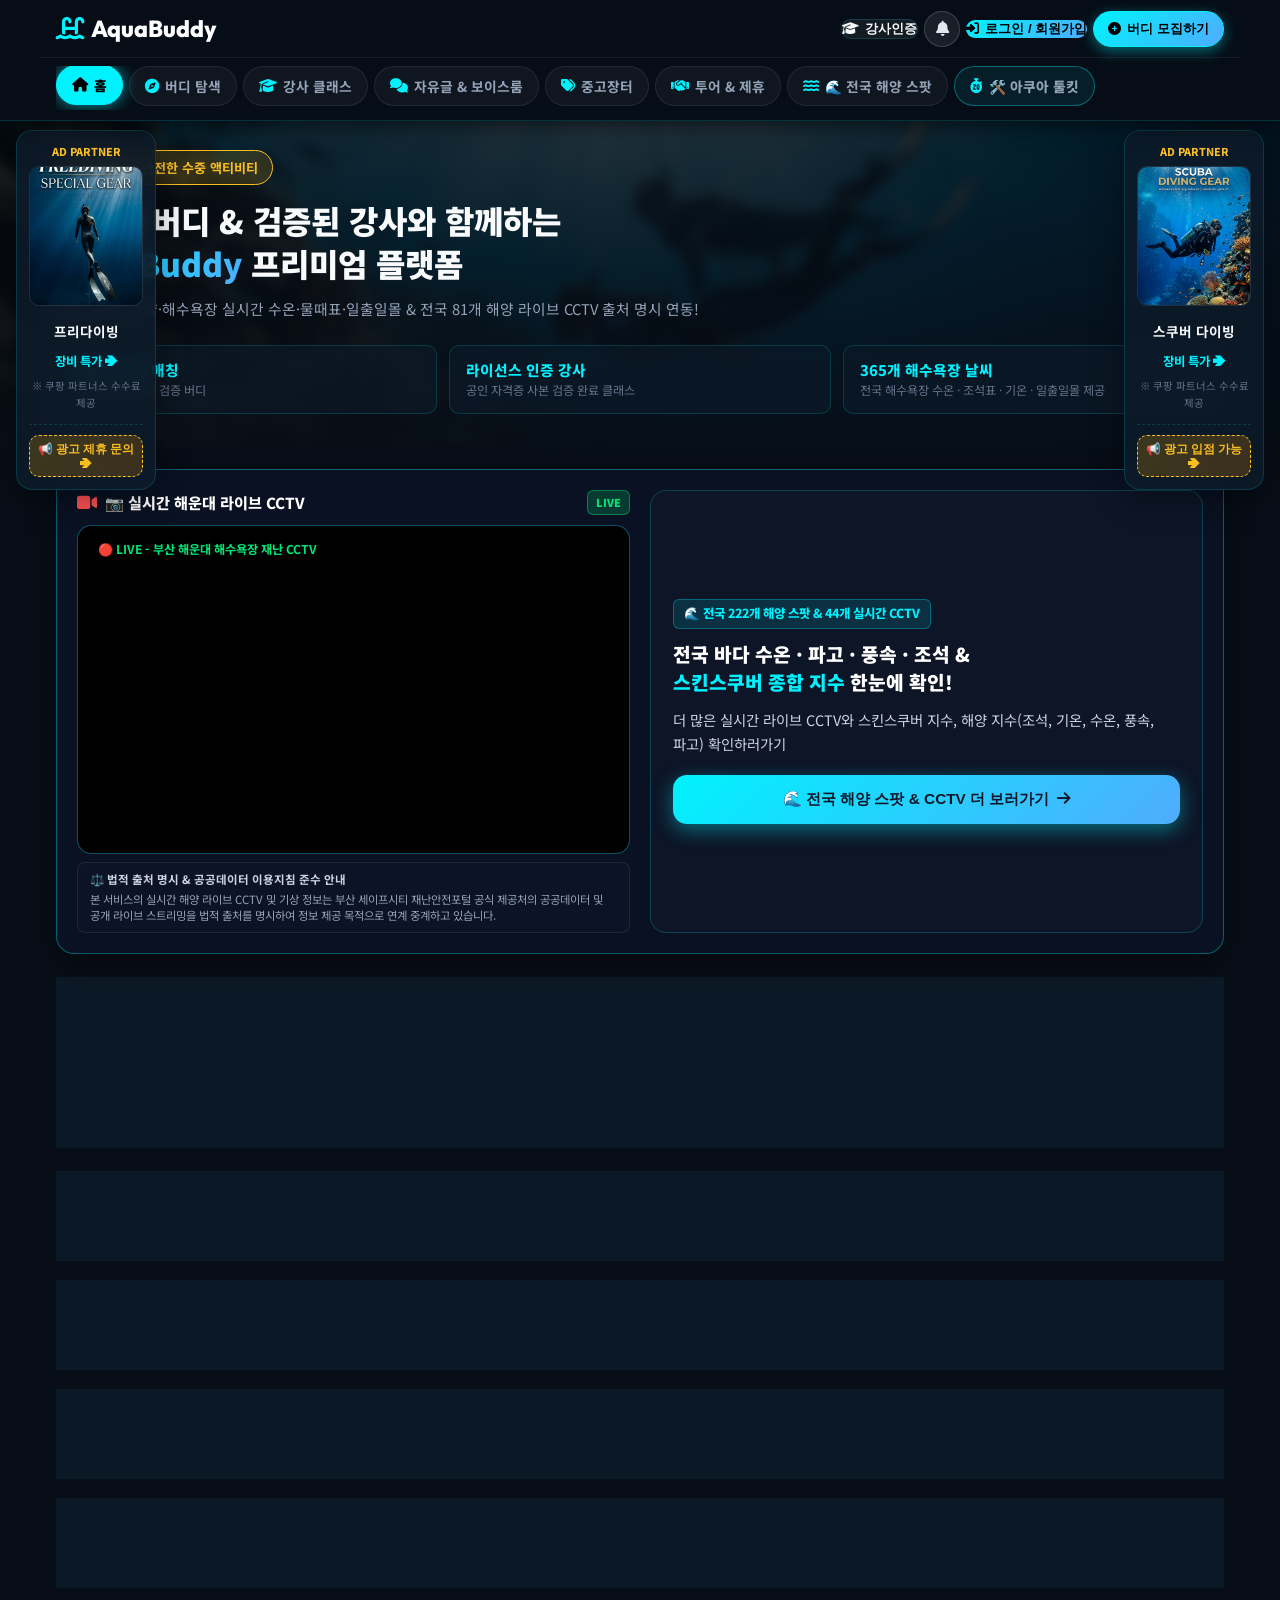
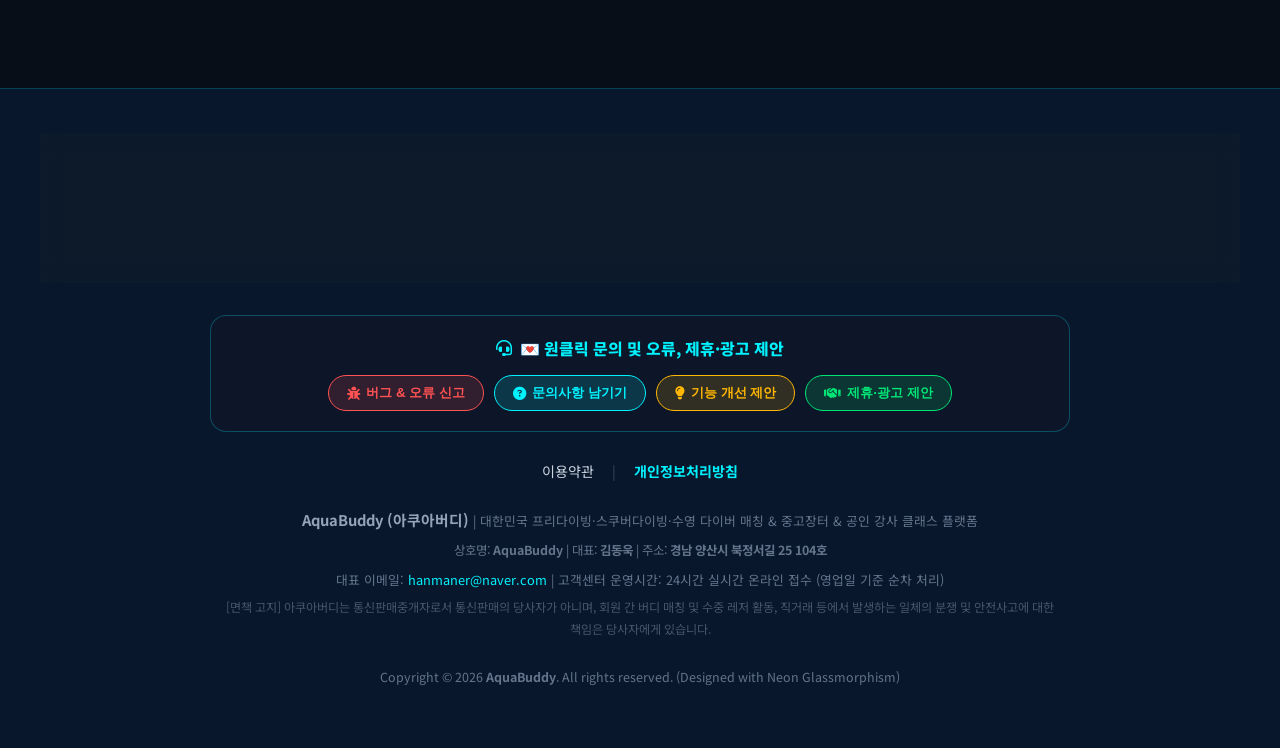
==== commit d0d093c4: "Feat: Add sub-sector tool filter navigation for Freediving, Swimming, and Scuba on mobile" ====
--- a/index.html
+++ b/index.html
@@ -1329,14 +1329,38 @@
 
                 <!-- 2. [프리다이빙 전용 패널] -->
                 <div id="toolkitFreedivingPanel">
-                    <!-- 안전 경고 배너 -->
-                    <div style="background: rgba(255, 71, 87, 0.1); border: 1.5px solid #ff4757; border-radius: 14px; padding: 12px 16px; margin-bottom: 20px; display: flex; align-items: flex-start; gap: 12px; box-shadow: 0 4px 20px rgba(255, 71, 87, 0.15);">
-                        <i class="fa-solid fa-triangle-exclamation" style="color: #ff4757; font-size: 1.3rem; margin-top: 2px; flex-shrink: 0;"></i>
-                        <div style="font-size: 0.84rem; color: #ffebee; line-height: 1.5;">
-                            <strong style="color: #ff4757; font-weight: 900;">⚠️ [절대 안전 수칙 - 단독 입수 금지]</strong><br>
-                            스태틱(숨참기) 훈련 중 블랙아웃(LMC/BO) 위험이 있으므로, <strong>절대로 물속(욕조, 수영장, 바다)에서 혼자 연습하지 마세요!</strong> 반드시 침대, 바닥 등 안전한 지상 환경에서 누운 상태로 진행해야 합니다.
-                        </div>
-                    </div>
+                    <!-- 🤿 프리다이빙 세부 도구 선택 탭 (전체보기 / 개별 섹터) -->
+                    <div style="margin-bottom: 20px;">
+                        <div style="font-size: 0.82rem; font-weight: 800; color: #94a3b8; margin-bottom: 8px; display: flex; justify-content: space-between; align-items: center;">
+                            <span>🎯 무엇을 훈련하시겠어요? (도구 선택)</span>
+                            <span style="font-size: 0.74rem; color: #00f2fe;">📱 모바일 맞춤 화면</span>
+                        </div>
+                        <div style="display: flex; gap: 8px; overflow-x: auto; padding-bottom: 4px; scrollbar-width: none;" class="no-scrollbar">
+                            <button type="button" class="fd-sector-btn active" id="fdSectorBtn_all" onclick="AquaToolkitEngine.switchFreedivingSector('all')" style="flex-shrink: 0; background: rgba(0, 242, 254, 0.2); border: 1.5px solid #00f2fe; color: #00f2fe; font-weight: 800; font-size: 0.86rem; padding: 8px 16px; border-radius: 12px; cursor: pointer; display: flex; align-items: center; gap: 6px; transition: all 0.2s ease;">
+                                <span>📋 전체 보기</span>
+                            </button>
+                            <button type="button" class="fd-sector-btn" id="fdSectorBtn_timer" onclick="AquaToolkitEngine.switchFreedivingSector('timer')" style="flex-shrink: 0; background: rgba(15, 23, 42, 0.8); border: 1.5px solid rgba(255,255,255,0.12); color: #94a3b8; font-weight: 700; font-size: 0.86rem; padding: 8px 16px; border-radius: 12px; cursor: pointer; display: flex; align-items: center; gap: 6px; transition: all 0.2s ease;">
+                                <span>🫁 CO2/O2 숨참기 타이머</span>
+                            </button>
+                            <button type="button" class="fd-sector-btn" id="fdSectorBtn_weight" onclick="AquaToolkitEngine.switchFreedivingSector('weight')" style="flex-shrink: 0; background: rgba(15, 23, 42, 0.8); border: 1.5px solid rgba(255,255,255,0.12); color: #94a3b8; font-weight: 700; font-size: 0.86rem; padding: 8px 16px; border-radius: 12px; cursor: pointer; display: flex; align-items: center; gap: 6px; transition: all 0.2s ease;">
+                                <span>⚖️ 슈트 & 웨이트 계산기</span>
+                            </button>
+                            <button type="button" class="fd-sector-btn" id="fdSectorBtn_frenzel" onclick="AquaToolkitEngine.switchFreedivingSector('frenzel')" style="flex-shrink: 0; background: rgba(15, 23, 42, 0.8); border: 1.5px solid rgba(255,255,255,0.12); color: #94a3b8; font-weight: 700; font-size: 0.86rem; padding: 8px 16px; border-radius: 12px; cursor: pointer; display: flex; align-items: center; gap: 6px; transition: all 0.2s ease;">
+                                <span>⏱️ 프렌젤 메트로놈 / 카운터</span>
+                            </button>
+                        </div>
+                    </div>
+
+                    <!-- 🤿 섹터 1: CO2 & O2 숨참기 타이머 (설정 + 타이머보드 + 라운드표 + PB) -->
+                    <div id="fdSubSectorTimer">
+                        <!-- 안전 경고 배너 -->
+                        <div style="background: rgba(255, 71, 87, 0.1); border: 1.5px solid #ff4757; border-radius: 14px; padding: 12px 16px; margin-bottom: 20px; display: flex; align-items: flex-start; gap: 12px; box-shadow: 0 4px 20px rgba(255, 71, 87, 0.15);">
+                            <i class="fa-solid fa-triangle-exclamation" style="color: #ff4757; font-size: 1.3rem; margin-top: 2px; flex-shrink: 0;"></i>
+                            <div style="font-size: 0.84rem; color: #ffebee; line-height: 1.5;">
+                                <strong style="color: #ff4757; font-weight: 900;">⚠️ [절대 안전 수칙 - 단독 입수 금지]</strong><br>
+                                스태틱(숨참기) 훈련 중 블랙아웃(LMC/BO) 위험이 있으므로, <strong>절대로 물속(욕조, 수영장, 바다)에서 혼자 연습하지 마세요!</strong> 반드시 침대, 바닥 등 안전한 지상 환경에서 누운 상태로 진행해야 합니다.
+                            </div>
+                        </div>
 
                     <!-- 트레이닝 테이블 설정 카드 -->
                     <div style="background: rgba(13, 23, 38, 0.95); border: 1px solid rgba(0, 242, 254, 0.3); border-radius: 18px; padding: 20px; margin-bottom: 20px; box-shadow: 0 8px 30px rgba(0,0,0,0.35);">
@@ -1493,6 +1517,7 @@
                             </div>
                         </div>
                     </div>
+                    </div> <!-- /#fdSubSectorTimer -->
 
                         <!-- 🤿 [프리다이빙 서브 도구 1]: 웻슈트 & 적정 웨이트(kg) 계산기 -->
                         <div id="panelFdWeight" style="background: rgba(13, 23, 38, 0.95); border: 1px solid rgba(0, 242, 254, 0.25); border-radius: 18px; padding: 22px; margin-top: 24px; box-shadow: 0 8px 30px rgba(0,0,0,0.35);">
@@ -1622,6 +1647,28 @@
 
                 <!-- 3. [실내 수영 전용 패널: 루틴 생성기, 출발 비프 타이머, SWOLF] -->
                 <div id="toolkitSwimmingPanel" style="display: none;">
+                    <!-- 🏊‍♂️ 실내 수영 세부 도구 선택 탭 (전체보기 / 개별 섹터) -->
+                    <div style="margin-bottom: 20px;">
+                        <div style="font-size: 0.82rem; font-weight: 800; color: #94a3b8; margin-bottom: 8px; display: flex; justify-content: space-between; align-items: center;">
+                            <span>🎯 무엇을 훈련하시겠어요? (도구 선택)</span>
+                            <span style="font-size: 0.74rem; color: #00f2fe;">📱 모바일 맞춤 화면</span>
+                        </div>
+                        <div style="display: flex; gap: 8px; overflow-x: auto; padding-bottom: 4px; scrollbar-width: none;" class="no-scrollbar">
+                            <button type="button" class="swim-sector-btn active" id="swimSectorBtn_all" onclick="AquaToolkitEngine.switchSwimmingSector('all')" style="flex-shrink: 0; background: rgba(0, 242, 254, 0.2); border: 1.5px solid #00f2fe; color: #00f2fe; font-weight: 800; font-size: 0.86rem; padding: 8px 16px; border-radius: 12px; cursor: pointer; display: flex; align-items: center; gap: 6px; transition: all 0.2s ease;">
+                                <span>📋 전체 보기</span>
+                            </button>
+                            <button type="button" class="swim-sector-btn" id="swimSectorBtn_routine" onclick="AquaToolkitEngine.switchSwimmingSector('routine')" style="flex-shrink: 0; background: rgba(15, 23, 42, 0.8); border: 1.5px solid rgba(255,255,255,0.12); color: #94a3b8; font-weight: 700; font-size: 0.86rem; padding: 8px 16px; border-radius: 12px; cursor: pointer; display: flex; align-items: center; gap: 6px; transition: all 0.2s ease;">
+                                <span>🏊 세트 & 인터벌 루틴</span>
+                            </button>
+                            <button type="button" class="swim-sector-btn" id="swimSectorBtn_timer" onclick="AquaToolkitEngine.switchSwimmingSector('timer')" style="flex-shrink: 0; background: rgba(15, 23, 42, 0.8); border: 1.5px solid rgba(255,255,255,0.12); color: #94a3b8; font-weight: 700; font-size: 0.86rem; padding: 8px 16px; border-radius: 12px; cursor: pointer; display: flex; align-items: center; gap: 6px; transition: all 0.2s ease;">
+                                <span>⏱️ 데크 거치 비프 타이머</span>
+                            </button>
+                            <button type="button" class="swim-sector-btn" id="swimSectorBtn_swolf" onclick="AquaToolkitEngine.switchSwimmingSector('swolf')" style="flex-shrink: 0; background: rgba(15, 23, 42, 0.8); border: 1.5px solid rgba(255,255,255,0.12); color: #94a3b8; font-weight: 700; font-size: 0.86rem; padding: 8px 16px; border-radius: 12px; cursor: pointer; display: flex; align-items: center; gap: 6px; transition: all 0.2s ease;">
+                                <span>📊 SWOLF 효율 & 페이스</span>
+                            </button>
+                        </div>
+                    </div>
+
                     <!-- 🏊 도구 1: 세트 & 인터벌 훈련 루틴 생성기 -->
                     <div id="panelSwimRoutine" style="background: rgba(13, 23, 38, 0.95); border: 1.5px solid rgba(0, 242, 254, 0.3); border-radius: 20px; padding: 22px; margin-bottom: 22px; box-shadow: 0 8px 32px rgba(0,0,0,0.35);">
                         <div style="display: flex; justify-content: space-between; align-items: center; flex-wrap: wrap; gap: 8px; margin-bottom: 16px; border-bottom: 1px solid rgba(255,255,255,0.08); padding-bottom: 12px;">
@@ -1932,6 +1979,28 @@
 
                 <!-- 5. [스쿠버다이빙 전용 패널: SAC, MOD, 미니 디지털 로그북] -->
                 <div id="toolkitScubaPanel" style="display: none;">
+                    <!-- 🤿 스쿠버다이빙 세부 도구 선택 탭 (전체보기 / 개별 섹터) -->
+                    <div style="margin-bottom: 20px;">
+                        <div style="font-size: 0.82rem; font-weight: 800; color: #94a3b8; margin-bottom: 8px; display: flex; justify-content: space-between; align-items: center;">
+                            <span>🎯 무엇을 훈련하시겠어요? (도구 선택)</span>
+                            <span style="font-size: 0.74rem; color: #00f2fe;">📱 모바일 맞춤 화면</span>
+                        </div>
+                        <div style="display: flex; gap: 8px; overflow-x: auto; padding-bottom: 4px; scrollbar-width: none;" class="no-scrollbar">
+                            <button type="button" class="scuba-sector-btn active" id="scubaSectorBtn_all" onclick="AquaToolkitEngine.switchScubaSector('all')" style="flex-shrink: 0; background: rgba(0, 242, 254, 0.2); border: 1.5px solid #00f2fe; color: #00f2fe; font-weight: 800; font-size: 0.86rem; padding: 8px 16px; border-radius: 12px; cursor: pointer; display: flex; align-items: center; gap: 6px; transition: all 0.2s ease;">
+                                <span>📋 전체 보기</span>
+                            </button>
+                            <button type="button" class="scuba-sector-btn" id="scubaSectorBtn_sac" onclick="AquaToolkitEngine.switchScubaSector('sac')" style="flex-shrink: 0; background: rgba(15, 23, 42, 0.8); border: 1.5px solid rgba(255,255,255,0.12); color: #94a3b8; font-weight: 700; font-size: 0.86rem; padding: 8px 16px; border-radius: 12px; cursor: pointer; display: flex; align-items: center; gap: 6px; transition: all 0.2s ease;">
+                                <span>🤿 SAC 공기소모율</span>
+                            </button>
+                            <button type="button" class="scuba-sector-btn" id="scubaSectorBtn_mod" onclick="AquaToolkitEngine.switchScubaSector('mod')" style="flex-shrink: 0; background: rgba(15, 23, 42, 0.8); border: 1.5px solid rgba(255,255,255,0.12); color: #94a3b8; font-weight: 700; font-size: 0.86rem; padding: 8px 16px; border-radius: 12px; cursor: pointer; display: flex; align-items: center; gap: 6px; transition: all 0.2s ease;">
+                                <span>🫧 나이트록스 MOD</span>
+                            </button>
+                            <button type="button" class="scuba-sector-btn" id="scubaSectorBtn_log" onclick="AquaToolkitEngine.switchScubaSector('log')" style="flex-shrink: 0; background: rgba(15, 23, 42, 0.8); border: 1.5px solid rgba(255,255,255,0.12); color: #94a3b8; font-weight: 700; font-size: 0.86rem; padding: 8px 16px; border-radius: 12px; cursor: pointer; display: flex; align-items: center; gap: 6px; transition: all 0.2s ease;">
+                                <span>📖 미니 로그북</span>
+                            </button>
+                        </div>
+                    </div>
+
                     <!-- 🤿 도구 1: SAC Rate (분당 수면 공기 소모율 L/min) 계산기 -->
                     <div id="panelScubaSac" style="background: rgba(13, 23, 38, 0.95); border: 1.5px solid rgba(0, 242, 254, 0.3); border-radius: 20px; padding: 22px; margin-bottom: 22px; box-shadow: 0 8px 32px rgba(0,0,0,0.35);">
                         <div style="display: flex; justify-content: space-between; align-items: center; flex-wrap: wrap; gap: 8px; margin-bottom: 16px; border-bottom: 1px solid rgba(255,255,255,0.08); padding-bottom: 12px;">
@@ -3560,8 +3629,8 @@
 
  
      <!-- App Configuration & Main Logic Script -->
-     <script src="config.js?v=V1634_OPENWATER_BEACH_SEARCH_WEATHER_PERIOD"></script>
-     <script src="app.js?v=V1634_OPENWATER_BEACH_SEARCH_WEATHER_PERIOD"></script>
+     <script src="config.js?v=V1635_AQUA_TOOLKIT_SUBSECTOR_SELECTOR"></script>
+     <script src="app.js?v=V1635_AQUA_TOOLKIT_SUBSECTOR_SELECTOR"></script>
      <!-- Toast Notification Container -->
     <div id="toastContainer" class="toast-container"></div>
 
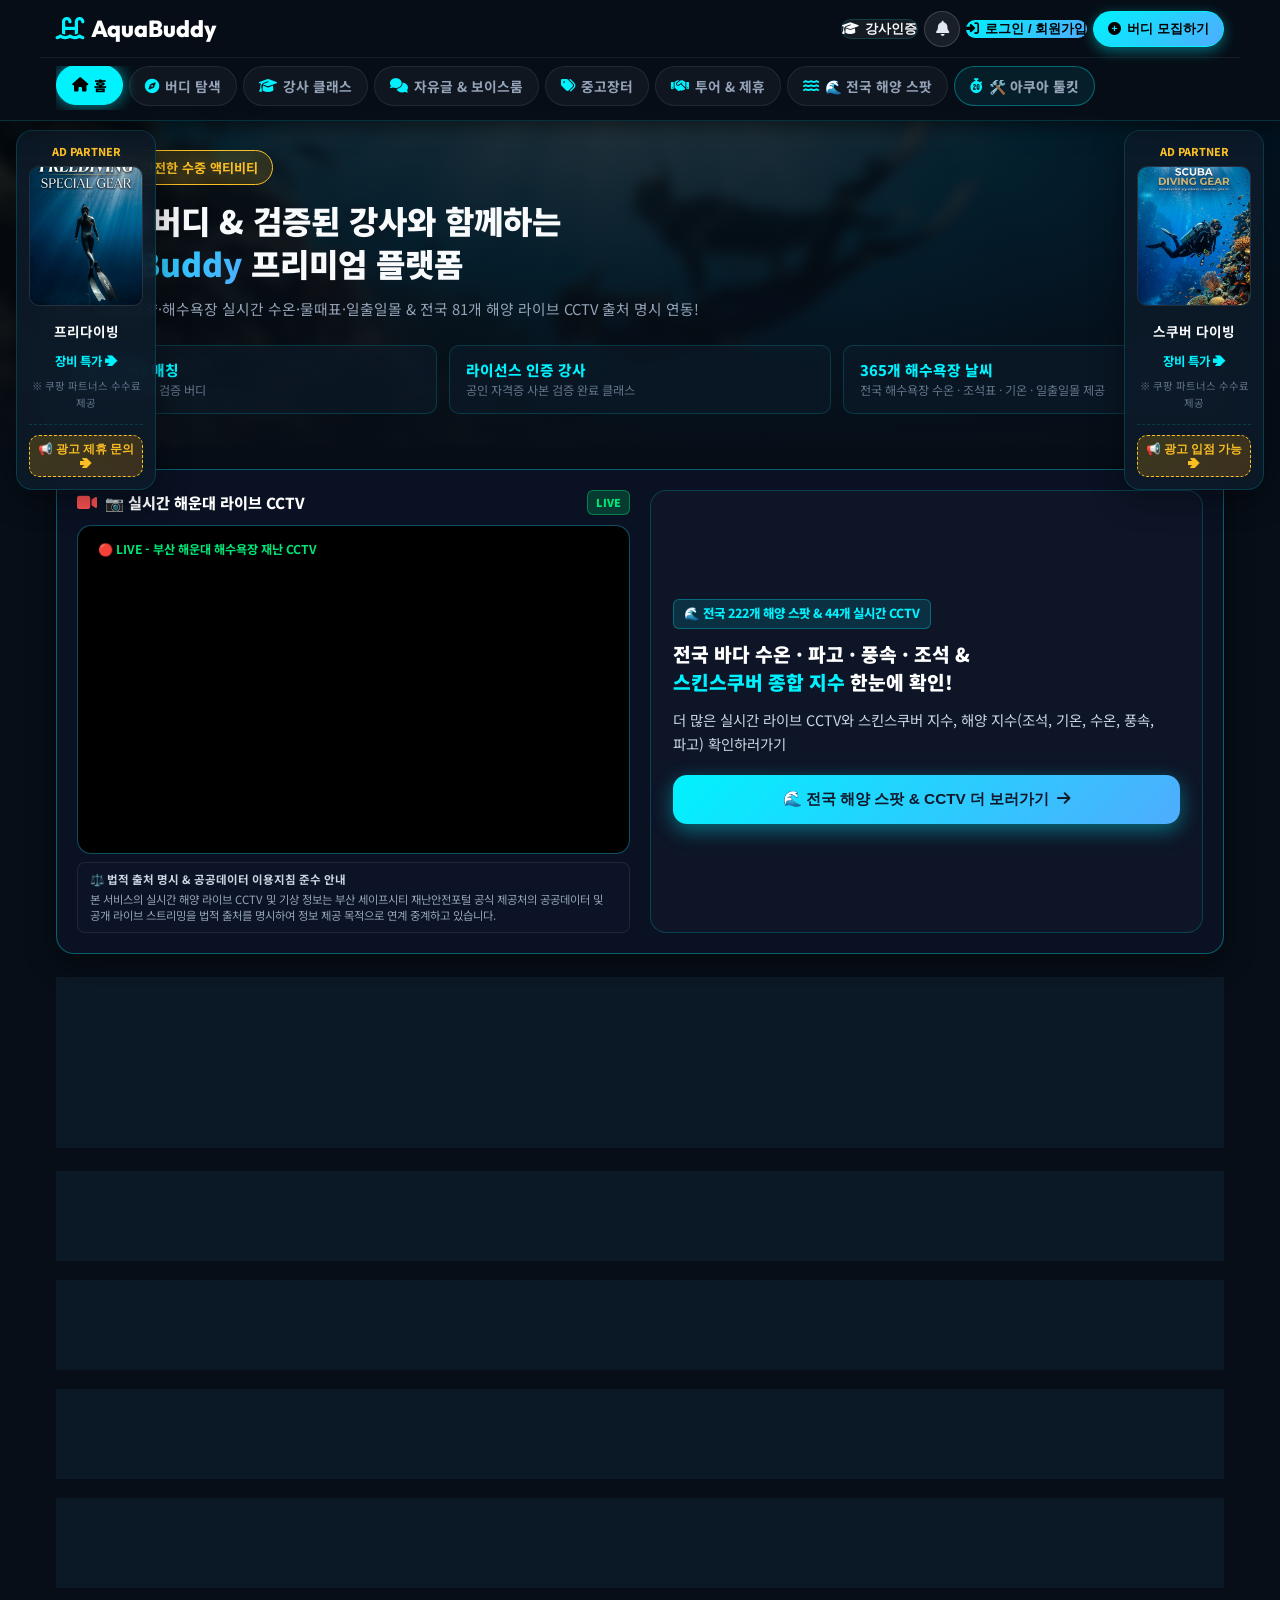
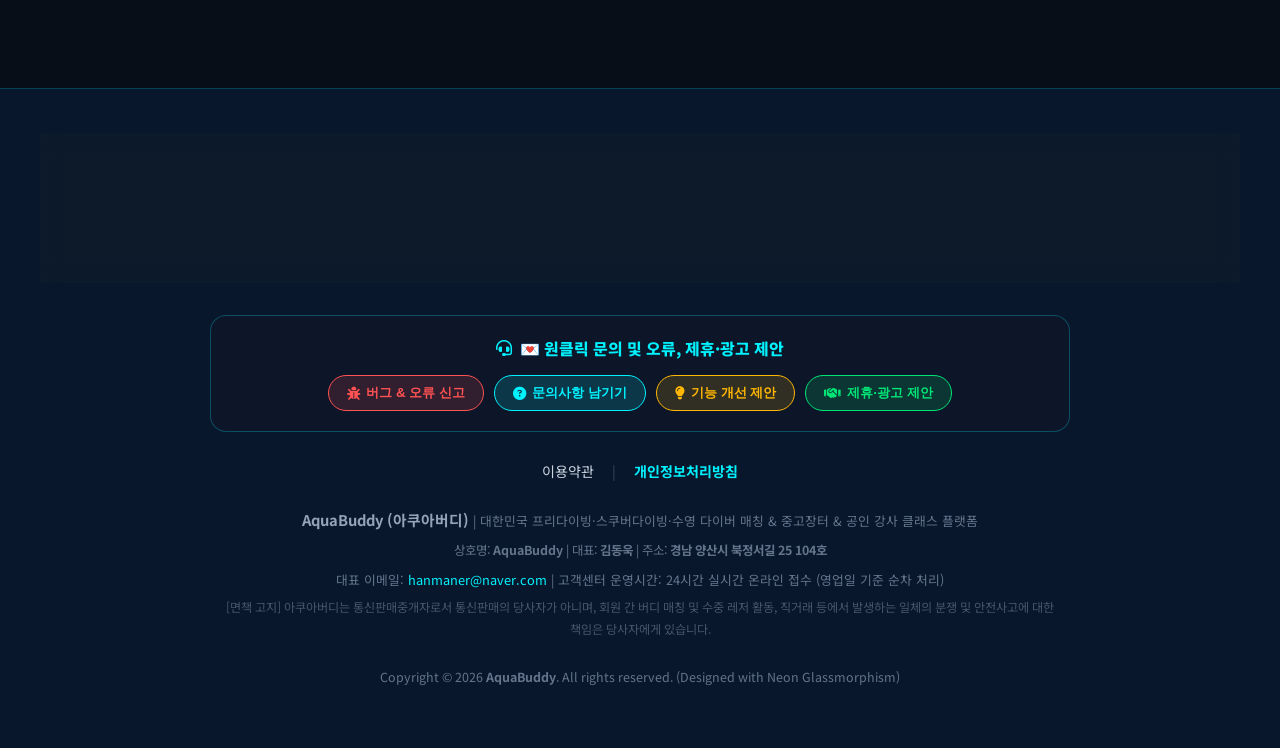
==== commit ba519886: "Feat: Add focus stroke options to swim routine, 5 randomized cool-downs including freestyle, and fix" ====
--- a/index.html
+++ b/index.html
@@ -1680,13 +1680,24 @@
                         </div>
 
                         <!-- 옵션 선택 4단 폼 -->
-                        <div style="display: grid; grid-template-columns: repeat(auto-fit, minmax(200px, 1fr)); gap: 14px; margin-bottom: 16px;">
+                        <div style="display: grid; grid-template-columns: repeat(auto-fit, minmax(180px, 1fr)); gap: 14px; margin-bottom: 16px;">
                             <div>
                                 <label for="swimUserLevel" style="display: block; font-size: 0.8rem; font-weight: 800; color: #00f2fe; margin-bottom: 6px;">나의 수영 레벨</label>
                                 <select id="swimUserLevel" style="width: 100%; padding: 10px 12px; background: rgba(15, 23, 42, 0.9); border: 1px solid rgba(0,242,254,0.3); border-radius: 10px; color: #fff; font-weight: 800; font-size: 0.88rem; outline: none; cursor: pointer;">
                                     <option value="beginner">🌱 초급 (자유형/배영 50m 완주, 인터벌 입문)</option>
                                     <option value="intermediate" selected>🐬 중급 (평영/접영 가능, 1,000m 완주)</option>
                                     <option value="advanced">🦈 상급/마스터즈 (1,500m+ 인터벌 훈련)</option>
+                                </select>
+                            </div>
+
+                            <div>
+                                <label for="swimFocusStroke" style="display: block; font-size: 0.8rem; font-weight: 800; color: #00f2fe; margin-bottom: 6px;">오늘의 집중 영법</label>
+                                <select id="swimFocusStroke" style="width: 100%; padding: 10px 12px; background: rgba(15, 23, 42, 0.9); border: 1px solid rgba(0,242,254,0.3); border-radius: 10px; color: #fff; font-weight: 800; font-size: 0.88rem; outline: none; cursor: pointer;">
+                                    <option value="all" selected>🌈 혼계영 / 올라운드 (4대 영법 골고루)</option>
+                                    <option value="crawl">🏊‍♂️ 자유형 (자세교정 / 페이스 / 롤링)</option>
+                                    <option value="butterfly">🐬 접영 (돌핀킥 / 웨이브 / 출수 타이밍)</option>
+                                    <option value="backstroke">🏊‍♀️ 배영 (롤링 / 하이엘보 / 헤드포지션)</option>
+                                    <option value="breaststroke">🐸 평영 (윕킥 / 글라이딩 / 스트로크 콤보)</option>
                                 </select>
                             </div>
 
@@ -1741,42 +1752,42 @@
                         <div id="swimRoutineResultContainer" style="display: flex; flex-direction: column; gap: 10px;">
                             <!-- Injected by AquaToolkitEngine.generateSwimRoutine() -->
                         </div>
-
-                        <!-- 🔔 스마트폰 데크 거치용 인터벌 출발 비프 타이머 -->
-                        <div style="margin-top: 22px; background: rgba(10, 18, 32, 0.95); border: 1.5px solid rgba(255, 183, 3, 0.4); border-radius: 16px; padding: 18px; box-shadow: 0 6px 24px rgba(255, 183, 3, 0.15);">
-                            <div style="display: flex; justify-content: space-between; align-items: center; flex-wrap: wrap; gap: 8px; margin-bottom: 12px;">
-                                <div style="display: flex; align-items: center; gap: 8px;">
-                                    <span style="font-size: 1.2rem;">⏱️</span>
-                                    <h4 style="margin: 0; color: var(--accent-gold); font-size: 0.98rem; font-weight: 900;">스마트폰 데크 거치용 인터벌 출발 비프 타이머</h4>
-                                </div>
-                                <span style="font-size: 0.74rem; color: #94a3b8;">킥판 위에 폰을 올려두고 소리로 출발 타이밍을 잡으세요!</span>
-                            </div>
-
-                            <div style="display: flex; justify-content: space-between; align-items: center; flex-wrap: wrap; gap: 12px;">
-                                <div style="display: flex; align-items: center; gap: 8px;">
-                                    <label for="swimDeckCycleSec" style="font-size: 0.8rem; color: #cbd5e1; font-weight: 700;">출발 인터벌 주기:</label>
-                                    <select id="swimDeckCycleSec" style="padding: 8px 12px; background: #0f172a; border: 1px solid var(--accent-gold); border-radius: 8px; color: #fff; font-weight: 800; font-size: 0.86rem; outline: none; cursor: pointer;">
-                                        <option value="45">45초 주기</option>
-                                        <option value="50">50초 주기</option>
-                                        <option value="55">55초 주기</option>
-                                        <option value="60" selected>1분 00초 주기</option>
-                                        <option value="70">1분 10초 주기</option>
-                                        <option value="80">1분 20초 주기</option>
-                                        <option value="90">1분 30초 주기</option>
-                                    </select>
-                                </div>
-
-                                <div style="display: flex; align-items: center; gap: 12px;">
-                                    <div style="font-family: monospace; font-size: 1.8rem; font-weight: 900; color: var(--accent-gold);">
-                                        <span id="swimDeckCountdownText">60</span>s
-                                    </div>
-                                    <button type="button" id="btnSwimDeckStart" onclick="AquaToolkitEngine.startSwimDeckTimer()" style="background: linear-gradient(135deg, #ffb703, #fb8500); color: #070e17; font-weight: 900; font-size: 0.88rem; padding: 10px 20px; border-radius: 10px; border: none; cursor: pointer;">
-                                        <i class="fa-solid fa-play"></i> 출발 타이머 시작
-                                    </button>
-                                    <button type="button" id="btnSwimDeckStop" onclick="AquaToolkitEngine.stopSwimDeckTimer()" style="display: none; background: rgba(255, 71, 87, 0.2); border: 1px solid #ff4757; color: #ff4757; font-weight: 800; font-size: 0.88rem; padding: 10px 16px; border-radius: 10px; cursor: pointer;">
-                                        정지
-                                    </button>
-                                </div>
+                    </div> <!-- /#panelSwimRoutine -->
+
+                    <!-- 🏊 도구 2: 스마트폰 데크 거치용 인터벌 출발 비프 타이머 (독립 카드) -->
+                    <div id="panelSwimDeckTimer" style="background: rgba(13, 23, 38, 0.95); border: 1.5px solid rgba(255, 183, 3, 0.4); border-radius: 20px; padding: 22px; margin-bottom: 22px; box-shadow: 0 8px 32px rgba(0,0,0,0.35);">
+                        <div style="display: flex; justify-content: space-between; align-items: center; flex-wrap: wrap; gap: 8px; margin-bottom: 16px; border-bottom: 1px solid rgba(255,255,255,0.08); padding-bottom: 12px;">
+                            <div style="display: flex; align-items: center; gap: 8px;">
+                                <span style="font-size: 1.3rem;">⏱️</span>
+                                <h4 style="margin: 0; color: var(--accent-gold); font-size: 1.05rem; font-weight: 900;">스마트폰 데크 거치용 인터벌 출발 비프 타이머</h4>
+                            </div>
+                            <span style="font-size: 0.76rem; color: #94a3b8;">킥판 위에 폰을 올려두고 소리로 출발 타이밍을 잡으세요!</span>
+                        </div>
+
+                        <div style="display: flex; justify-content: space-between; align-items: center; flex-wrap: wrap; gap: 16px; background: rgba(10, 18, 32, 0.85); border: 1px solid rgba(255, 183, 3, 0.2); border-radius: 14px; padding: 18px 20px;">
+                            <div style="display: flex; align-items: center; gap: 10px;">
+                                <label for="swimDeckCycleSec" style="font-size: 0.85rem; color: #cbd5e1; font-weight: 700;">출발 인터벌 주기:</label>
+                                <select id="swimDeckCycleSec" style="padding: 9px 14px; background: #0f172a; border: 1.5px solid var(--accent-gold); border-radius: 10px; color: #fff; font-weight: 800; font-size: 0.9rem; outline: none; cursor: pointer;">
+                                    <option value="45">45초 주기</option>
+                                    <option value="50">50초 주기</option>
+                                    <option value="55">55초 주기</option>
+                                    <option value="60" selected>1분 00초 주기</option>
+                                    <option value="70">1분 10초 주기</option>
+                                    <option value="80">1분 20초 주기</option>
+                                    <option value="90">1분 30초 주기</option>
+                                </select>
+                            </div>
+
+                            <div style="display: flex; align-items: center; gap: 16px;">
+                                <div style="font-family: monospace; font-size: 2.2rem; font-weight: 900; color: var(--accent-gold); min-width: 90px; text-align: right;">
+                                    <span id="swimDeckCountdownText">60</span>s
+                                </div>
+                                <button type="button" id="btnSwimDeckStart" onclick="AquaToolkitEngine.startSwimDeckTimer()" style="background: linear-gradient(135deg, #ffb703, #fb8500); color: #070e17; font-weight: 900; font-size: 0.92rem; padding: 11px 22px; border-radius: 12px; border: none; cursor: pointer; box-shadow: 0 4px 15px rgba(255, 183, 3, 0.35);">
+                                    <i class="fa-solid fa-play"></i> 출발 타이머 시작
+                                </button>
+                                <button type="button" id="btnSwimDeckStop" onclick="AquaToolkitEngine.stopSwimDeckTimer()" style="display: none; background: rgba(255, 71, 87, 0.2); border: 1.5px solid #ff4757; color: #ff4757; font-weight: 800; font-size: 0.92rem; padding: 11px 20px; border-radius: 12px; cursor: pointer;">
+                                    <i class="fa-solid fa-stop"></i> 정지
+                                </button>
                             </div>
                         </div>
                     </div>
@@ -3629,8 +3640,8 @@
 
  
      <!-- App Configuration & Main Logic Script -->
-     <script src="config.js?v=V1635_AQUA_TOOLKIT_SUBSECTOR_SELECTOR"></script>
-     <script src="app.js?v=V1635_AQUA_TOOLKIT_SUBSECTOR_SELECTOR"></script>
+     <script src="config.js?v=V1636_SWIMMING_FOCUS_STROKE_AND_LAYOUT_FIX"></script>
+     <script src="app.js?v=V1636_SWIMMING_FOCUS_STROKE_AND_LAYOUT_FIX"></script>
      <!-- Toast Notification Container -->
     <div id="toastContainer" class="toast-container"></div>
 
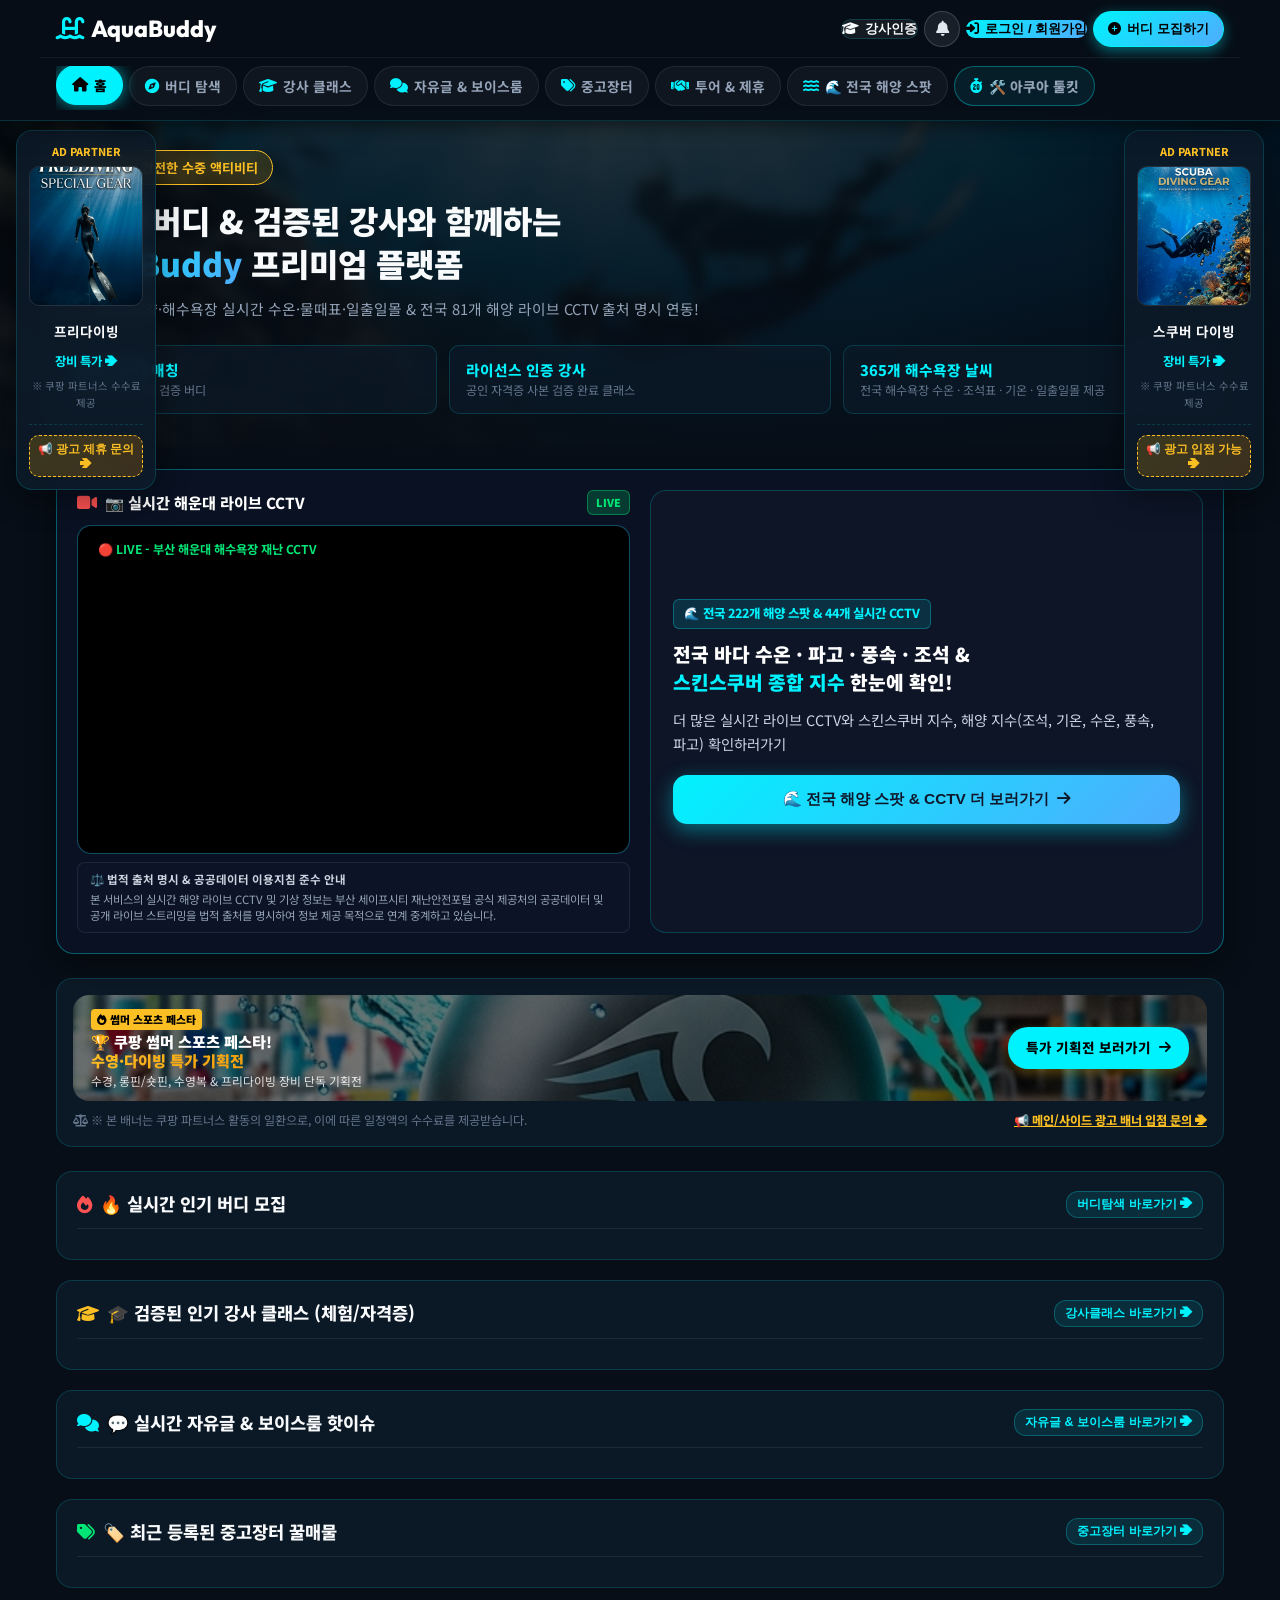
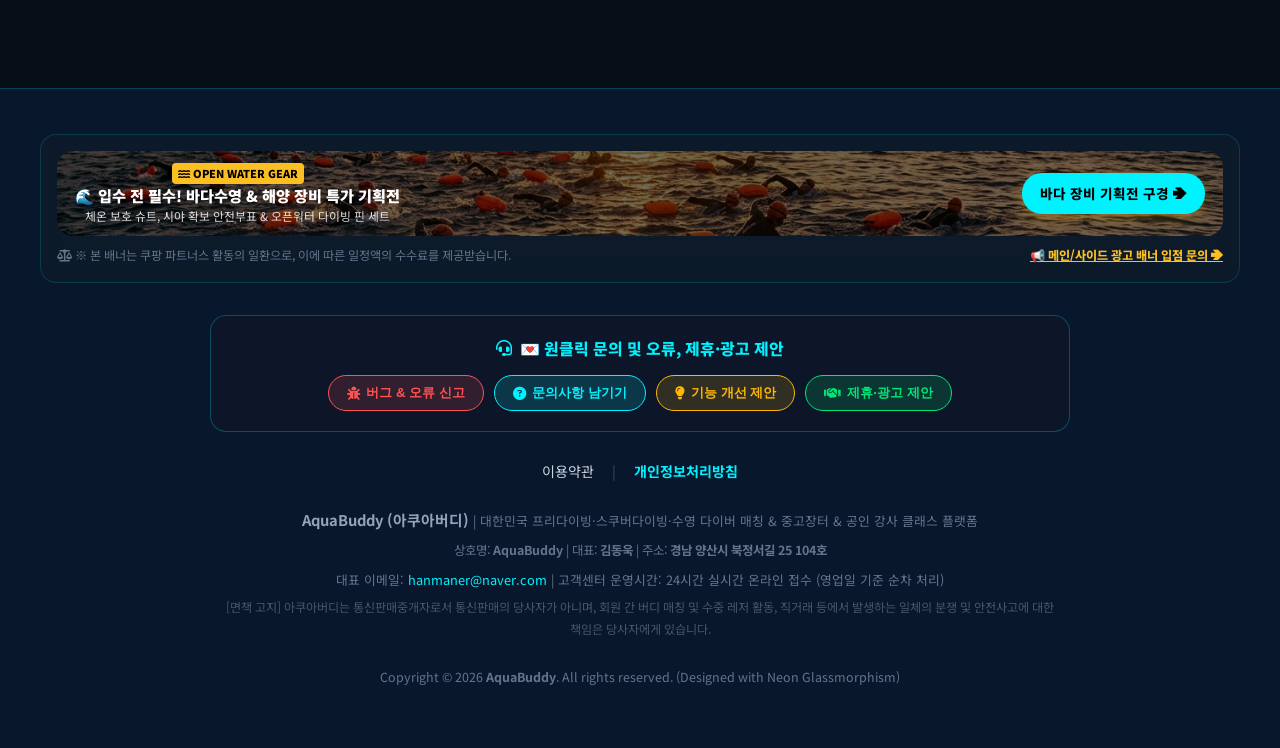
==== commit b42d2b98: "Feat: Upgrade Freediving CO2/O2 apnea timer to circular neon HUD dive computer UI with real-time wav" ====
--- a/index.html
+++ b/index.html
@@ -242,7 +242,7 @@
      <!-- Google Fonts -->
      <link rel="preconnect" href="https://fonts.googleapis.com">
      <link rel="preconnect" href="https://fonts.gstatic.com" crossorigin>
-     <link href="https://fonts.googleapis.com/css2?family=Noto+Sans+KR:wght@300;400;500;700;900&family=Outfit:wght@400;600;800;900&display=swap" rel="stylesheet">
+     <link href="https://fonts.googleapis.com/css2?family=Noto+Sans+KR:wght@300;400;500;700;900&family=Outfit:wght@400;600;800;900&family=Orbitron:wght@600;800;900&family=Rajdhani:wght@600;700&display=swap" rel="stylesheet">
      
      <!-- FontAwesome Icons -->
      <link rel="stylesheet" href="https://cdnjs.cloudflare.com/ajax/libs/font-awesome/6.4.0/css/all.min.css">
@@ -257,7 +257,7 @@
      <script type="text/javascript" src="https://dapi.kakao.com/v2/maps/sdk.js?appkey=7c316726691ea5e02f234a85f5a20bab&libraries=services,clusterer"></script>
      
      <!-- Custom CSS -->
-     <link rel="stylesheet" href="styles.css?v=V1611_VOICEROOM_MODAL_AUTO_ENTER_FIX">
+     <link rel="stylesheet" href="styles.css?v=V1637_FREEDIVING_HUD_DIVE_COMPUTER_UPGRADE">
      <!-- PWA Manifest and Meta Tags -->
      <link rel="manifest" href="manifest.json">
      <link rel="apple-touch-icon" href="icon-192.png">
@@ -1431,51 +1431,185 @@
                         </div>
                     </div>
 
-                    <!-- 3. 메인 디지털 타이머 보드 (Dark/Neon High-Visibility) -->
-                    <div id="toolkitTimerBoard" style="background: linear-gradient(180deg, rgba(8, 16, 28, 0.98), rgba(4, 8, 16, 0.98)); border: 2px solid #00f2fe; border-radius: 24px; padding: 30px 20px; margin-bottom: 24px; text-align: center; box-shadow: 0 0 50px rgba(0, 242, 254, 0.25); position: relative; overflow: hidden; transition: all 0.3s ease;">
+                    <!-- 3. 메인 디지털 타이머 보드 (심해 원형 HUD 다이브 컴퓨터) -->
+                    <div id="toolkitTimerBoard" class="ocean-hud-board" style="padding: 24px 16px; margin-bottom: 24px; text-align: center;">
                         
-                        <!-- 현재 상태 뱃지 -->
-                        <div style="margin-bottom: 8px;">
-                            <span id="timerPhaseBadge" style="background: rgba(0, 242, 254, 0.2); border: 1.5px solid #00f2fe; color: #00f2fe; font-size: 1.05rem; font-weight: 900; padding: 6px 20px; border-radius: 20px; letter-spacing: 0.5px; display: inline-block; transition: all 0.3s ease; box-shadow: 0 0 16px rgba(0, 242, 254, 0.3);">
-                                🫁 준비호흡 (BREATHE-UP)
-                            </span>
-                        </div>
-
-                        <!-- 라운드 정보 -->
-                        <div id="timerRoundDisplay" style="color: #94a3b8; font-size: 0.92rem; font-weight: 800; margin-bottom: 12px;">
-                            Round 1 of 8
-                        </div>
-
-                        <!-- 대형 디지털 시간 표시기 -->
-                        <div id="timerTimeDisplay" style="font-size: clamp(3.8rem, 12vw, 5.5rem); font-weight: 900; font-family: monospace, sans-serif; color: #00f2fe; text-shadow: 0 0 35px rgba(0, 242, 254, 0.6); line-height: 1.1; margin: 10px 0; letter-spacing: 2px; transition: all 0.3s ease;">
-                            02:00
+                        <!-- 배경 심해 은은한 조명 & 수포 효과 -->
+                        <div style="position: absolute; inset: 0; pointer-events: none; opacity: 0.15; overflow: hidden;">
+                            <div style="position: absolute; width: 6px; height: 6px; border-radius: 50%; background: #00f2fe; top: 75%; left: 25%; filter: blur(1px);"></div>
+                            <div style="position: absolute; width: 8px; height: 8px; border-radius: 50%; background: #38ef7d; top: 45%; right: 20%; filter: blur(1px);"></div>
+                        </div>
+
+                        <!-- 1. 상단 HUD 상태 바 -->
+                        <div style="display: flex; justify-content: space-between; align-items: center; margin-bottom: 14px; position: relative; z-index: 2; flex-wrap: wrap; gap: 8px;">
+                            <!-- 좌측: 오디오 / 라운드 상태 -->
+                            <div style="display: flex; align-items: center; gap: 8px;">
+                                <span style="font-family: 'Rajdhani', sans-serif; font-size: 0.78rem; font-weight: 700; color: #00f2fe; letter-spacing: 1px; display: flex; align-items: center; gap: 5px;">
+                                    <span style="width: 7px; height: 7px; border-radius: 50%; background: #00f2fe; display: inline-block; box-shadow: 0 0 8px #00f2fe;"></span>
+                                    APNEA HUD
+                                </span>
+                                <span id="timerRoundDisplay" style="color: #94a3b8; font-size: 0.8rem; font-weight: 800; font-family: 'Orbitron', monospace;">
+                                    Round 1 of 8
+                                </span>
+                            </div>
+
+                            <!-- 중앙: 현재 상태 뱃지 -->
+                            <div>
+                                <span id="timerPhaseBadge" style="background: rgba(0, 242, 254, 0.2); border: 1.5px solid #00f2fe; color: #00f2fe; font-size: 0.88rem; font-weight: 900; padding: 4px 16px; border-radius: 20px; letter-spacing: 0.5px; display: inline-block; transition: all 0.3s ease; box-shadow: 0 0 16px rgba(0, 242, 254, 0.3);">
+                                    🫁 준비호흡 (BREATHE-UP)
+                                </span>
+                            </div>
+
+                            <!-- 우측: 모드 인디케이터 태그 -->
+                            <div>
+                                <span id="hudModeBadge" style="background: rgba(0,0,0,0.5); border: 1px solid rgba(0,242,254,0.4); color: #00f2fe; font-size: 0.75rem; font-weight: 800; padding: 3px 10px; border-radius: 12px; font-family: 'Orbitron', monospace;">
+                                    CO2 HOLD
+                                </span>
+                            </div>
+                        </div>
+
+                        <!-- 타임라인 프로그레스 바 -->
+                        <div style="width: 100%; max-width: 500px; height: 6px; background: rgba(255, 255, 255, 0.08); border-radius: 6px; margin: 0 auto 16px auto; overflow: hidden; position: relative; z-index: 2;">
+                            <div id="timerPhaseProgressBar" style="width: 0%; height: 100%; background: linear-gradient(90deg, #00f2fe, #4facfe); border-radius: 6px; transition: width 0.2s linear;"></div>
+                        </div>
+
+                        <!-- 2. 중앙 메인 서큘러 다이얼 HUD & 4각 서브 다이얼 영역 -->
+                        <div style="position: relative; width: 100%; max-width: 340px; height: 320px; margin: 0 auto; display: flex; align-items: center; justify-content: center; z-index: 2;">
+
+                            <!-- [서브 다이얼 1: 좌상단 라운드] -->
+                            <div style="position: absolute; top: 0; left: 4px; display: flex; flex-direction: column; align-items: center;">
+                                <div style="width: 52px; height: 52px; border-radius: 50%; border: 2px solid rgba(255,255,255,0.1); background: rgba(6, 18, 30, 0.85); backdrop-filter: blur(8px); display: flex; align-items: center; justify-content: center; position: relative; box-shadow: 0 4px 15px rgba(0,0,0,0.5);">
+                                    <svg style="position: absolute; inset: 0; width: 100%; height: 100%; transform: rotate(-90deg);">
+                                        <circle cx="26" cy="26" r="22" stroke="#00f2fe" stroke-width="2.5" fill="transparent" stroke-dasharray="138" stroke-dashoffset="70" stroke-linecap="round" class="hud-glow-cyan" />
+                                    </svg>
+                                    <span id="hudSubRoundVal" class="font-hud" style="font-size: 0.82rem; font-weight: 800; color: #00f2fe;">01</span>
+                                </div>
+                                <span class="font-tech" style="font-size: 0.68rem; font-weight: 700; color: #94a3b8; margin-top: 3px; letter-spacing: 0.5px;">ROUND</span>
+                            </div>
+
+                            <!-- [서브 다이얼 2: 우상단 목표 시간 (Hold Target)] -->
+                            <div style="position: absolute; top: 0; right: 4px; display: flex; flex-direction: column; align-items: center;">
+                                <div style="width: 52px; height: 52px; border-radius: 50%; border: 2px solid rgba(255,255,255,0.1); background: rgba(6, 18, 30, 0.85); backdrop-filter: blur(8px); display: flex; align-items: center; justify-content: center; position: relative; box-shadow: 0 4px 15px rgba(0,0,0,0.5);">
+                                    <svg style="position: absolute; inset: 0; width: 100%; height: 100%; transform: rotate(-90deg);">
+                                        <circle cx="26" cy="26" r="22" stroke="#00f2fe" stroke-width="2.5" fill="transparent" stroke-dasharray="138" stroke-dashoffset="95" stroke-linecap="round" class="hud-glow-cyan" />
+                                    </svg>
+                                    <span id="hudSubTargetVal" class="font-hud" style="font-size: 0.76rem; font-weight: 800; color: #00f2fe;">01:00</span>
+                                </div>
+                                <span class="font-tech" style="font-size: 0.68rem; font-weight: 700; color: #94a3b8; margin-top: 3px; letter-spacing: 0.5px;">TARGET</span>
+                            </div>
+
+                            <!-- [서브 다이얼 3: 좌하단 준비 호흡 (Rest Time)] -->
+                            <div style="position: absolute; bottom: 0; left: 4px; display: flex; flex-direction: column; align-items: center;">
+                                <div style="width: 52px; height: 52px; border-radius: 50%; border: 2px solid rgba(255,255,255,0.1); background: rgba(6, 18, 30, 0.85); backdrop-filter: blur(8px); display: flex; align-items: center; justify-content: center; position: relative; box-shadow: 0 4px 15px rgba(0,0,0,0.5);">
+                                    <svg style="position: absolute; inset: 0; width: 100%; height: 100%; transform: rotate(-90deg);">
+                                        <circle cx="26" cy="26" r="22" stroke="#38ef7d" stroke-width="2.5" fill="transparent" stroke-dasharray="138" stroke-dashoffset="40" stroke-linecap="round" class="hud-glow-rest" />
+                                    </svg>
+                                    <span id="hudSubRestVal" class="font-hud" style="font-size: 0.76rem; font-weight: 800; color: #38ef7d;">02:00</span>
+                                </div>
+                                <span class="font-tech" style="font-size: 0.68rem; font-weight: 700; color: #94a3b8; margin-top: 3px; letter-spacing: 0.5px;">REST</span>
+                            </div>
+
+                            <!-- [서브 다이얼 4: 우하단 개인 최고 기록 (PB)] -->
+                            <div style="position: absolute; bottom: 0; right: 4px; display: flex; flex-direction: column; align-items: center;">
+                                <div style="width: 52px; height: 52px; border-radius: 50%; border: 2px solid rgba(255,255,255,0.1); background: rgba(6, 18, 30, 0.85); backdrop-filter: blur(8px); display: flex; align-items: center; justify-content: center; position: relative; box-shadow: 0 4px 15px rgba(0,0,0,0.5);">
+                                    <svg style="position: absolute; inset: 0; width: 100%; height: 100%; transform: rotate(-90deg);">
+                                        <circle cx="26" cy="26" r="22" stroke="#ffd700" stroke-width="2.5" fill="transparent" stroke-dasharray="138" stroke-dashoffset="85" stroke-linecap="round" style="filter: drop-shadow(0 0 10px rgba(255,215,0,0.7));" />
+                                    </svg>
+                                    <span id="hudSubPBVal" class="font-hud" style="font-size: 0.76rem; font-weight: 800; color: #ffd700;">02:30</span>
+                                </div>
+                                <span class="font-tech" style="font-size: 0.68rem; font-weight: 700; color: #94a3b8; margin-top: 3px; letter-spacing: 0.5px;">PB MAX</span>
+                            </div>
+
+                            <!-- 외곽 컴퍼스/타코미터 틱 마크 링 (Outer Compass Marks) -->
+                            <svg viewBox="0 0 300 300" style="position: absolute; inset: 0; width: 100%; height: 100%; pointer-events: none; opacity: 0.6;">
+                                <g stroke="rgba(0, 242, 254, 0.5)" stroke-width="1.5">
+                                    <line x1="150" y1="12" x2="150" y2="24" stroke="#00f2fe" stroke-width="2.5" />
+                                    <line x1="150" y1="276" x2="150" y2="288" stroke="#00f2fe" stroke-width="2.5" />
+                                    <line x1="12" y1="150" x2="24" y2="150" stroke="#00f2fe" stroke-width="2.5" />
+                                    <line x1="276" y1="150" x2="288" y2="150" stroke="#00f2fe" stroke-width="2.5" />
+                                </g>
+                                <circle cx="150" cy="150" r="130" stroke="rgba(0, 242, 254, 0.22)" stroke-dasharray="2, 6" fill="none" stroke-width="1.5" />
+                                <circle cx="150" cy="150" r="122" stroke="rgba(255, 255, 255, 0.08)" fill="none" stroke-width="1" />
+                            </svg>
+
+                            <!-- 9시 & 3시 인디케이터 삼각형 -->
+                            <div style="position: absolute; left: 8px; color: #00f2fe; font-size: 11px; pointer-events: none;">▶</div>
+                            <div style="position: absolute; right: 8px; color: #00f2fe; font-size: 11px; pointer-events: none;">◀</div>
+
+                            <!-- 메인 원형 프로그레스 네온 서클 (SVG Circular Gauge) -->
+                            <svg viewBox="0 0 300 300" style="width: 240px; height: 240px; transform: rotate(-90deg); pointer-events: none;">
+                                <circle cx="150" cy="150" r="95" stroke="rgba(0, 242, 254, 0.12)" stroke-width="7" fill="none" />
+                                <circle id="hudMainGaugeRing" cx="150" cy="150" r="95" 
+                                    stroke="#00f2fe" stroke-width="7" fill="none" 
+                                    stroke-dasharray="596.9" stroke-dashoffset="120" stroke-linecap="round"
+                                    class="hud-glow-cyan" style="transition: stroke-dashoffset 0.25s linear, stroke 0.3s ease;" />
+                            </svg>
+
+                            <!-- 중앙 텍스트 & 타이머 허브 (가장 강렬한 시인성) -->
+                            <div style="position: absolute; inset: 0; display: flex; flex-direction: column; align-items: center; justify-content: center; text-align: center; cursor: pointer;" onclick="AquaToolkitEngine.toggleTimerState()">
+                                <h1 id="hudPhaseLargeTitle" class="font-hud pulse-active hud-text-glow" style="font-size: clamp(1.5rem, 6vw, 1.85rem); font-weight: 900; color: #00f2fe; line-height: 1.15; margin: 0; letter-spacing: 1.5px; transition: all 0.3s ease;">
+                                    BREATHE<br>IN
+                                </h1>
+
+                                <div id="timerTimeDisplay" class="font-hud" style="font-size: clamp(1.8rem, 7vw, 2.3rem); font-weight: 900; color: #ffffff; text-shadow: 0 0 20px rgba(0, 242, 254, 0.8); line-height: 1.1; margin: 4px 0 2px 0; letter-spacing: 2px; transition: all 0.3s ease;">
+                                    02:00
+                                </div>
+
+                                <span id="hudStatePill" class="font-tech" style="font-size: 0.72rem; font-weight: 700; color: #00f2fe; background: rgba(0,242,254,0.15); border: 1px solid rgba(0,242,254,0.4); padding: 2px 10px; border-radius: 12px; letter-spacing: 0.5px;">
+                                    CLICK TO START
+                                </span>
+                            </div>
+
                         </div>
 
                         <!-- 안내 서브텍스트 -->
-                        <div id="timerSubMessage" style="color: #cbd5e1; font-size: 0.88rem; font-weight: 600; min-height: 22px; margin-bottom: 18px;">
+                        <div id="timerSubMessage" style="color: #cbd5e1; font-size: 0.86rem; font-weight: 600; min-height: 22px; margin: 12px auto 16px auto; max-width: 480px; line-height: 1.4;">
                             천천히 복식호흡을 하며 심박수를 낮추세요.
                         </div>
 
-                        <!-- 현재 단계 프로그레스 바 -->
-                        <div style="width: 100%; max-width: 480px; height: 10px; background: rgba(255, 255, 255, 0.1); border-radius: 10px; margin: 0 auto 24px auto; overflow: hidden;">
-                            <div id="timerPhaseProgressBar" style="width: 0%; height: 100%; background: linear-gradient(90deg, #00f2fe, #4facfe); border-radius: 10px; transition: width 0.2s linear;"></div>
-                        </div>
-
-                        <!-- 컨트롤 버튼 그룹 -->
-                        <div style="display: flex; justify-content: center; align-items: center; gap: 12px; flex-wrap: wrap;">
-                            <button type="button" id="btnTimerStart" onclick="AquaToolkitEngine.startTimer()" style="background: linear-gradient(135deg, #00f2fe, #00c6ff); color: #070e17; font-weight: 900; font-size: 1.15rem; padding: 14px 34px; border-radius: 14px; border: none; cursor: pointer; display: flex; align-items: center; gap: 8px; box-shadow: 0 6px 20px rgba(0, 242, 254, 0.4); transition: all 0.2s ease;">
-                                <i class="fa-solid fa-play"></i> 훈련 시작
-                            </button>
-                            <button type="button" id="btnTimerPause" onclick="AquaToolkitEngine.pauseTimer()" style="display: none; background: rgba(255, 183, 3, 0.2); border: 1.5px solid #ffb703; color: #ffb703; font-weight: 900; font-size: 1.15rem; padding: 14px 28px; border-radius: 14px; cursor: pointer; align-items: center; gap: 8px;">
-                                <i class="fa-solid fa-pause"></i> 일시정지
-                            </button>
-                            <button type="button" id="btnTimerSkip" onclick="AquaToolkitEngine.skipPhase()" style="background: rgba(255,255,255,0.08); border: 1px solid rgba(255,255,255,0.2); color: #fff; font-weight: 700; font-size: 0.95rem; padding: 14px 20px; border-radius: 14px; cursor: pointer; display: flex; align-items: center; gap: 6px;">
-                                <i class="fa-solid fa-forward-step"></i> 다음 단계
-                            </button>
-                            <button type="button" id="btnTimerReset" onclick="AquaToolkitEngine.resetTimer()" style="background: rgba(255, 71, 87, 0.12); border: 1px solid #ff4757; color: #ff4757; font-weight: 700; font-size: 0.95rem; padding: 14px 20px; border-radius: 14px; cursor: pointer; display: flex; align-items: center; gap: 6px;">
-                                <i class="fa-solid fa-rotate-left"></i> 리셋
-                            </button>
-                        </div>
+                        <!-- 3. 하단 실시간 오디오 & 호흡 파형 & 메인 컨트롤러 -->
+                        <div style="background: rgba(0,0,0,0.35); border-radius: 20px; padding: 14px 16px; border: 1px solid rgba(255,255,255,0.06); max-width: 520px; margin: 0 auto;">
+                            
+                            <!-- 파형 & 중앙 대형 재생 버튼 덱 -->
+                            <div style="display: flex; align-items: center; justify-content: space-between; gap: 8px; margin-bottom: 12px;">
+                                <!-- 좌측: 호흡 사인파 곡선 -->
+                                <div style="flex: 1; max-width: 120px; display: flex; flex-direction: column; align-items: center;">
+                                    <canvas id="canvasSineWave" width="120" height="42" style="width: 100%; height: 38px;"></canvas>
+                                    <span class="font-tech" style="font-size: 0.68rem; color: #00f2fe; opacity: 0.8; letter-spacing: 0.5px;">BREATH WAVE</span>
+                                </div>
+
+                                <!-- 중앙: 대형 네온 재생/일시정지 원형 버튼 -->
+                                <div style="display: flex; justify-content: center; align-items: center; position: relative;">
+                                    <button type="button" id="btnTimerStart" onclick="AquaToolkitEngine.startTimer()" style="width: 64px; height: 64px; border-radius: 50%; background: linear-gradient(135deg, #00f2fe, #00c6ff); color: #070e17; font-size: 1.4rem; border: none; cursor: pointer; display: flex; align-items: center; justify-content: center; box-shadow: 0 0 25px rgba(0, 242, 254, 0.7); transition: all 0.2s ease;">
+                                        <i class="fa-solid fa-play" style="margin-left: 3px;"></i>
+                                    </button>
+                                    <button type="button" id="btnTimerPause" onclick="AquaToolkitEngine.pauseTimer()" style="display: none; width: 64px; height: 64px; border-radius: 50%; background: linear-gradient(135deg, #ffb703, #fb8500); color: #070e17; font-size: 1.4rem; border: none; cursor: pointer; align-items: center; justify-content: center; box-shadow: 0 0 25px rgba(255, 183, 3, 0.7); transition: all 0.2s ease;">
+                                        <i class="fa-solid fa-pause"></i>
+                                    </button>
+                                </div>
+
+                                <!-- 우측: 주파수/보이스 이퀄라이저 바 -->
+                                <div style="flex: 1; max-width: 120px; display: flex; flex-direction: column; align-items: center;">
+                                    <canvas id="canvasEqBars" width="120" height="42" style="width: 100%; height: 38px;"></canvas>
+                                    <span class="font-tech" style="font-size: 0.68rem; color: #00f2fe; opacity: 0.8; letter-spacing: 0.5px;">VOICE / SOUND</span>
+                                </div>
+                            </div>
+
+                            <!-- 하단 보조 액션 버튼 바 -->
+                            <div style="display: flex; justify-content: center; align-items: center; gap: 8px; flex-wrap: wrap;">
+                                <button type="button" id="btnTimerSkip" onclick="AquaToolkitEngine.skipPhase()" style="background: rgba(255,255,255,0.08); border: 1px solid rgba(255,255,255,0.2); color: #fff; font-weight: 700; font-size: 0.82rem; padding: 8px 14px; border-radius: 10px; cursor: pointer; display: flex; align-items: center; gap: 6px; transition: all 0.2s ease;">
+                                    <i class="fa-solid fa-forward-step"></i> 다음 단계
+                                </button>
+                                <button type="button" id="btnContractionLap" onclick="AquaToolkitEngine.recordContraction()" style="background: rgba(251, 191, 36, 0.15); border: 1px solid rgba(251, 191, 36, 0.4); color: #fbbf24; font-weight: 800; font-size: 0.82rem; padding: 8px 14px; border-radius: 10px; cursor: pointer; display: flex; align-items: center; gap: 6px; transition: all 0.2s ease;">
+                                    <i class="fa-solid fa-bolt"></i> <span id="btnContractionText">수축(Contraction) 탭</span>
+                                </button>
+                                <button type="button" id="btnTimerReset" onclick="AquaToolkitEngine.resetTimer()" style="background: rgba(255, 71, 87, 0.12); border: 1px solid #ff4757; color: #ff4757; font-weight: 700; font-size: 0.82rem; padding: 8px 14px; border-radius: 10px; cursor: pointer; display: flex; align-items: center; gap: 6px; transition: all 0.2s ease;">
+                                    <i class="fa-solid fa-rotate-left"></i> 리셋
+                                </button>
+                            </div>
+
+                        </div>
+
                     </div>
 
                     <!-- 4. 8-Round 테이블 프리뷰 카드 그리드 -->
@@ -3640,8 +3774,8 @@
 
  
      <!-- App Configuration & Main Logic Script -->
-     <script src="config.js?v=V1636_SWIMMING_FOCUS_STROKE_AND_LAYOUT_FIX"></script>
-     <script src="app.js?v=V1636_SWIMMING_FOCUS_STROKE_AND_LAYOUT_FIX"></script>
+     <script src="config.js?v=V1637_FREEDIVING_HUD_DIVE_COMPUTER_UPGRADE"></script>
+     <script src="app.js?v=V1637_FREEDIVING_HUD_DIVE_COMPUTER_UPGRADE"></script>
      <!-- Toast Notification Container -->
     <div id="toastContainer" class="toast-container"></div>
 
--- a/styles.css
+++ b/styles.css
@@ -2263,5 +2263,41 @@
     pointer-events: auto !important;
 }
 
-
-
+/* ==========================================================================
+   🤿 AQUA TOOLKIT - FREEDIVING HUD DIVE COMPUTER STYLING
+   ========================================================================== */
+.font-hud {
+    font-family: 'Orbitron', 'Rajdhani', monospace, -apple-system, sans-serif;
+}
+.font-tech {
+    font-family: 'Rajdhani', -apple-system, sans-serif;
+}
+.hud-glow-cyan {
+    filter: drop-shadow(0 0 16px rgba(0, 242, 254, 0.75)) drop-shadow(0 0 32px rgba(0, 242, 254, 0.4));
+}
+.hud-text-glow {
+    text-shadow: 0 0 12px rgba(0, 242, 254, 0.85), 0 0 28px rgba(0, 242, 254, 0.45);
+}
+.hud-glow-rest {
+    filter: drop-shadow(0 0 16px rgba(56, 239, 125, 0.75)) drop-shadow(0 0 32px rgba(56, 239, 125, 0.4));
+}
+.hud-text-glow-rest {
+    text-shadow: 0 0 12px rgba(56, 239, 125, 0.85), 0 0 28px rgba(56, 239, 125, 0.45);
+}
+@keyframes pulse-ring {
+    0% { transform: scale(0.98); opacity: 0.88; }
+    50% { transform: scale(1.02); opacity: 1; filter: drop-shadow(0 0 22px rgba(0, 242, 254, 0.95)); }
+    100% { transform: scale(0.98); opacity: 0.88; }
+}
+.pulse-active {
+    animation: pulse-ring 2.4s ease-in-out infinite;
+}
+.ocean-hud-board {
+    background: radial-gradient(circle at 50% 25%, #0d2f47 0%, #061826 45%, #020912 90%);
+    border: 2px solid rgba(0, 242, 254, 0.4);
+    border-radius: 28px;
+    box-shadow: 0 16px 50px rgba(0, 0, 0, 0.6), 0 0 40px rgba(0, 242, 254, 0.18);
+    position: relative;
+    overflow: hidden;
+    transition: all 0.3s ease;
+}
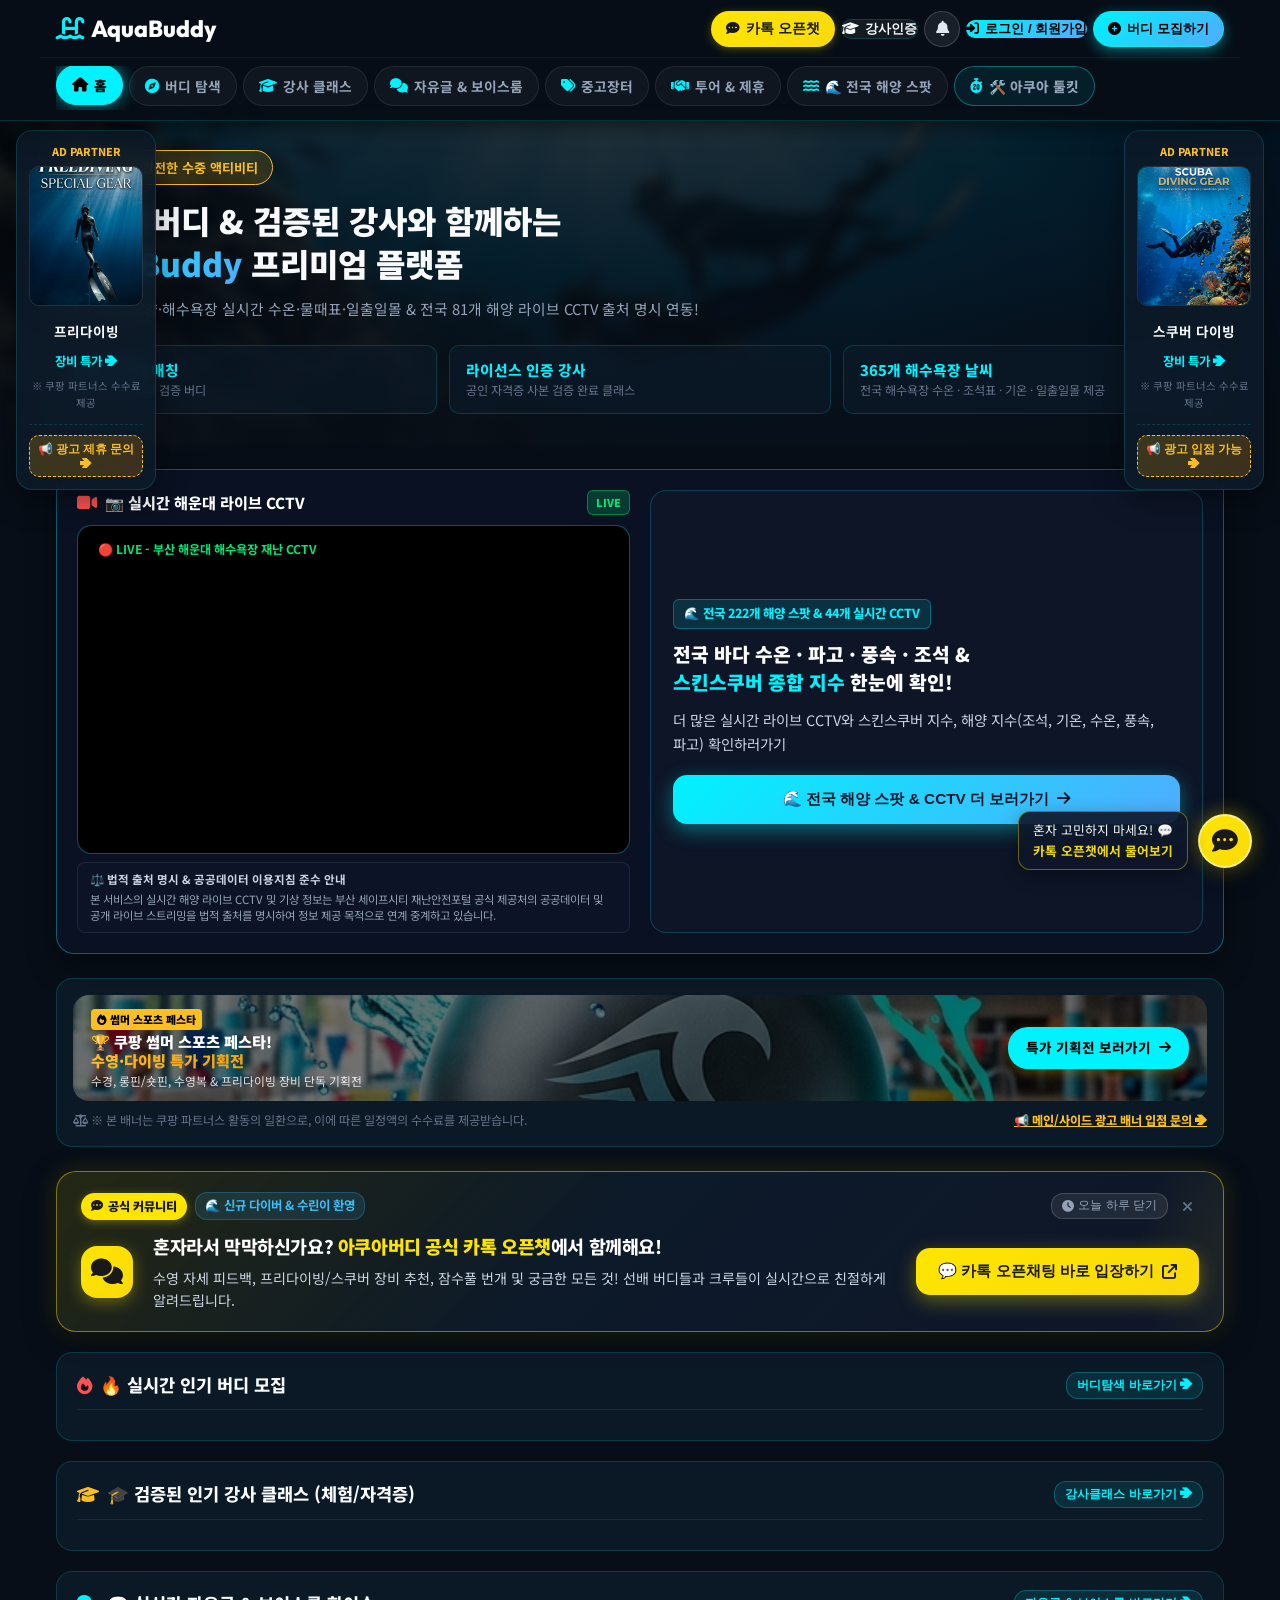
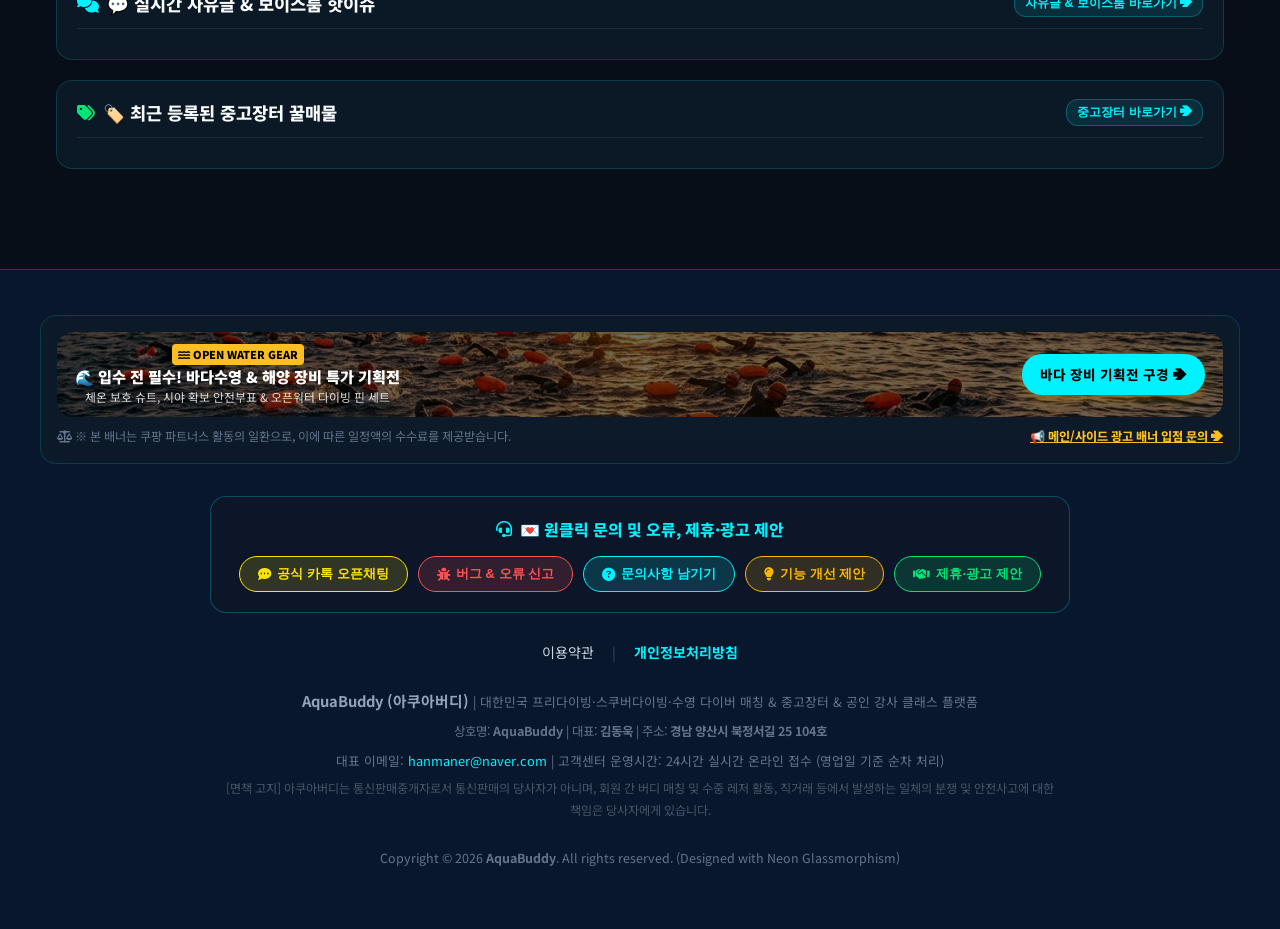
==== commit 64be4fda: "feat(community): add KakaoTalk Open Chat room integration across web app (V1639)" ====
--- a/index.html
+++ b/index.html
@@ -80,6 +80,8 @@
                 var partnershipTeaserBanner = document.getElementById("partnershipTeaserBanner");
                 var oceanWeatherSection = document.getElementById("oceanWeatherSection");
                 var mainBannerSlider = document.getElementById("mainBannerSlider");
+                var kakaoWelcomeBanner = document.getElementById("kakaoWelcomeBanner");
+                var communityKakaoBanner = document.getElementById("communityKakaoBanner");
 
                 // 🛠️ 아쿠아 툴킷 전용 뷰 (프리다이빙 CO2/O2 타이머, 계산기 허브)
                 if (viewName === "toolkit") {
@@ -97,6 +99,8 @@
                     if (partnershipTeaserBanner) { partnershipTeaserBanner.style.display = "none"; partnershipTeaserBanner.classList.add("hidden"); }
                     if (oceanWeatherSection) oceanWeatherSection.style.display = "none";
                     if (mainBannerSlider) mainBannerSlider.style.display = "none";
+                    if (kakaoWelcomeBanner) kakaoWelcomeBanner.style.display = "none";
+                    if (communityKakaoBanner) communityKakaoBanner.style.display = "none";
 
                     if (typeof window.AquaToolkitEngine !== "undefined" && typeof window.AquaToolkitEngine.init === "function") {
                         window.AquaToolkitEngine.init();
@@ -128,6 +132,8 @@
                     if (partnershipTeaserBanner) { partnershipTeaserBanner.style.display = "none"; partnershipTeaserBanner.classList.add("hidden"); }
                     if (oceanWeatherSection) oceanWeatherSection.style.display = "none";
                     if (mainBannerSlider) mainBannerSlider.style.display = "none";
+                    if (kakaoWelcomeBanner) kakaoWelcomeBanner.style.display = "none";
+                    if (communityKakaoBanner) communityKakaoBanner.style.display = "none";
 
                     if (viewName !== "cctv") {
                         if (typeof window.renderUnifiedSpotDashboard === "function" && typeof window.OCEAN_WEATHER_DATA !== "undefined" && window.OCEAN_WEATHER_DATA.length > 0) {
@@ -156,11 +162,37 @@
                     if (partnershipTeaserBanner) { partnershipTeaserBanner.style.display = "none"; partnershipTeaserBanner.classList.add("hidden"); }
                     if (oceanWeatherSection) oceanWeatherSection.style.display = "block";
                     if (mainBannerSlider) mainBannerSlider.style.display = "block";
+
+                    if (kakaoWelcomeBanner) {
+                        var dismissedUntil = null;
+                        try { dismissedUntil = localStorage.getItem('aquabuddy_kakao_banner_dismissed_until'); } catch(e){}
+                        if (!dismissedUntil || Number(dismissedUntil) <= Date.now()) {
+                            kakaoWelcomeBanner.style.display = "block";
+                            kakaoWelcomeBanner.classList.remove("hidden");
+                        } else {
+                            kakaoWelcomeBanner.style.display = "none";
+                        }
+                    }
+                    if (communityKakaoBanner) {
+                        communityKakaoBanner.style.display = "none";
+                        communityKakaoBanner.classList.add("hidden");
+                    }
                 } else {
                     document.body.classList.add("category-view-active");
                     if (categoryBar) categoryBar.style.display = (viewName === "swimming" || viewName === "openwater" || viewName === "freediving" || viewName === "scuba") ? "flex" : "none";
                     if (oceanWeatherSection) oceanWeatherSection.style.display = "none";
                     if (mainBannerSlider) mainBannerSlider.style.display = "none";
+                    if (kakaoWelcomeBanner) kakaoWelcomeBanner.style.display = "none";
+
+                    if (communityKakaoBanner) {
+                        if (viewName === "community") {
+                            communityKakaoBanner.style.display = "block";
+                            communityKakaoBanner.classList.remove("hidden");
+                        } else {
+                            communityKakaoBanner.style.display = "none";
+                            communityKakaoBanner.classList.add("hidden");
+                        }
+                    }
 
                     if (subFilterBar) {
                         if (viewName === "instructor") { subFilterBar.style.display = "flex"; subFilterBar.classList.remove("hidden"); }
@@ -257,7 +289,7 @@
      <script type="text/javascript" src="https://dapi.kakao.com/v2/maps/sdk.js?appkey=7c316726691ea5e02f234a85f5a20bab&libraries=services,clusterer"></script>
      
      <!-- Custom CSS -->
-     <link rel="stylesheet" href="styles.css?v=V1637_FREEDIVING_HUD_DIVE_COMPUTER_UPGRADE">
+     <link rel="stylesheet" href="styles.css?v=V1639_KAKAO_OPEN_CHAT">
      <!-- PWA Manifest and Meta Tags -->
      <link rel="manifest" href="manifest.json">
      <link rel="apple-touch-icon" href="icon-192.png">
@@ -640,6 +672,11 @@
  
              <!-- Right Quick Actions (Guaranteed Mobile Fit for '+ 버디모집하기') -->
              <div class="nav-actions" style="position: relative;">
+                 <!-- 💬 Dedicated KakaoTalk Open Chat Button -->
+                 <button type="button" class="btn btn-kakao-nav" onclick="openKakaoChat('header_nav')" title="아쿠아버디 공식 카톡 오픈채팅방(커뮤니티) 바로가기">
+                     <i class="fa-solid fa-comment-dots"></i> <span>카톡 오픈챗</span>
+                 </button>
+
                  <!-- Dedicated Instructor Certification Button -->
                  <button type="button" class="btn btn-secondary nav-inst-btn" onclick="openInstructorAuthModal()" title="강사이신가요? 1초 강사 인증 신청">
                       <i class="fa-solid fa-graduation-cap"></i> 강사인증
@@ -994,6 +1031,45 @@
                  </div>
              </div>
  
+             <!-- 💬 AquaBuddy Official KakaoTalk Open Chat Welcome Banner (신규 유저 환영 & 오픈채팅 안내) -->
+             <div id="kakaoWelcomeBanner" class="kakao-welcome-banner glass-panel" style="margin-bottom: 20px;">
+                 <div class="kakao-banner-inner">
+                     <div class="kakao-banner-badge-row">
+                         <div style="display: flex; align-items: center; gap: 8px;">
+                             <span class="kakao-badge"><i class="fa-solid fa-comment-dots"></i> 공식 커뮤니티</span>
+                             <span class="kakao-sub-badge">🌊 신규 다이버 & 수린이 환영</span>
+                         </div>
+                         <div class="kakao-banner-actions">
+                             <button type="button" class="kakao-dismiss-btn" onclick="closeKakaoWelcomeBanner(true)" title="오늘 하루 이 배너를 보지 않습니다">
+                                 <i class="fa-solid fa-clock"></i> 오늘 하루 닫기
+                             </button>
+                             <button type="button" class="kakao-close-x-btn" onclick="closeKakaoWelcomeBanner(false)" title="배너 닫기">
+                                 <i class="fa-solid fa-xmark"></i>
+                             </button>
+                         </div>
+                     </div>
+                     <div class="kakao-banner-body">
+                         <div class="kakao-banner-icon-box">
+                             <i class="fa-solid fa-comments"></i>
+                         </div>
+                         <div class="kakao-banner-text-content">
+                             <h3 class="kakao-banner-title">
+                                 혼자라서 막막하신가요? <strong>아쿠아버디 공식 카톡 오픈챗</strong>에서 함께해요!
+                             </h3>
+                             <p class="kakao-banner-desc">
+                                 수영 자세 피드백, 프리다이빙/스쿠버 장비 추천, 잠수풀 번개 및 궁금한 모든 것! 선배 버디들과 크루들이 실시간으로 친절하게 알려드립니다.
+                             </p>
+                         </div>
+                         <div class="kakao-banner-cta-wrap">
+                             <button type="button" class="btn btn-kakao-cta" onclick="openKakaoChat('main_banner')">
+                                 <span>💬 카톡 오픈채팅 바로 입장하기</span>
+                                 <i class="fa-solid fa-arrow-up-right-from-square"></i>
+                             </button>
+                         </div>
+                     </div>
+                 </div>
+             </div>
+
              <!-- Homepage Main Dashboard Category Blocks Container -->
              <div id="dashboardBlocksSection" class="dashboard-container"></div>
  
@@ -1023,6 +1099,28 @@
 
                 <!-- 🔴 Live Voice Room Top Banner Card Container (Active in Community View) -->
                 <div id="communityLiveVoiceContainer"></div>
+
+                <!-- 💬 Dedicated Kakao Community Banner (Active in Community View) -->
+                <div id="communityKakaoBanner" class="partnership-teaser-banner hidden" style="display: none; margin-bottom: 20px; cursor: pointer;" onclick="openKakaoChat('community_top_banner')">
+                    <div style="background: linear-gradient(135deg, rgba(254, 229, 0, 0.18), rgba(250, 218, 10, 0.28)); border: 1.5px solid rgba(254, 229, 0, 0.55); border-radius: 16px; padding: 18px 24px; display: flex; align-items: center; justify-content: space-between; gap: 16px; box-shadow: 0 8px 32px rgba(254, 229, 0, 0.18); transition: all 0.2s ease;">
+                        <div style="display: flex; align-items: center; gap: 16px;">
+                            <div style="width: 48px; height: 48px; border-radius: 12px; background: linear-gradient(135deg, #FEE500, #FADA0A); display: flex; align-items: center; justify-content: center; font-size: 1.6rem; color: #191919; flex-shrink: 0; box-shadow: 0 4px 12px rgba(254, 229, 0, 0.4);">
+                                💬
+                            </div>
+                            <div>
+                                <h3 style="margin: 0 0 4px 0; font-size: 1.08rem; color: #FEE500; font-weight: 900; letter-spacing: -0.3px;">
+                                    💬 아쿠아버디 공식 카톡 오픈채팅방 (커뮤니티) 바로가기
+                                </h3>
+                                <p style="margin: 0; font-size: 0.85rem; color: #f8fafc;">
+                                    웹앱 안의 보이스룸과 함께, 24시간 실시간 단톡방에서 버디들과 자유롭게 질문하고 번개 모임을 가져보세요!
+                                </p>
+                            </div>
+                        </div>
+                        <button type="button" class="btn btn-kakao-cta" style="padding: 10px 18px; border-radius: 12px; font-weight: 900; font-size: 0.85rem; display: inline-flex; align-items: center; gap: 6px; flex-shrink: 0;">
+                            <span>카톡 오픈챗 입장</span> <i class="fa-solid fa-arrow-up-right-from-square"></i>
+                        </button>
+                    </div>
+                </div>
 
                 <div class="posts-grid" id="postsGrid"></div>
                      <!-- Dynamic cards rendered by JS -->
@@ -2351,6 +2449,9 @@
                     <i class="fa-solid fa-headset"></i> 💌 원클릭 문의 및 오류, 제휴·광고 제안
                 </div>
                 <div class="footer-inquiry-bar" style="display: flex; justify-content: center; flex-wrap: wrap; gap: 10px;">
+                    <button type="button" class="btn btn-kakao-footer" onclick="openKakaoChat('footer')" title="아쿠아버디 공식 카톡 오픈채팅방(커뮤니티) 바로가기">
+                        <i class="fa-solid fa-comment-dots"></i> 공식 카톡 오픈채팅
+                    </button>
                     <button type="button" class="btn btn-secondary" onclick="openInquiryModal('bug')" style="background: rgba(255, 82, 82, 0.15); border: 1px solid #ff5252; color: #ff5252; font-weight: 700; border-radius: 20px; padding: 8px 18px; transition: all 0.2s ease;">
                         <i class="fa-solid fa-bug"></i> 버그 & 오류 신고
                     </button>
@@ -2780,6 +2881,34 @@
                              </select>
                          </div>
                      </div>
+
+                    <!-- 🔒 보이스룸 공개 / 비밀번호 비공개 설정 -->
+                    <div style="margin-bottom: 12px; background: rgba(0, 0, 0, 0.4); border: 1px solid rgba(0, 242, 254, 0.25); border-radius: 12px; padding: 12px;">
+                        <label style="display: block; font-size: 0.82rem; font-weight: 800; color: #e2e8f0; margin-bottom: 8px;">
+                            🔒 공개 여부 설정 *
+                        </label>
+                        <div style="display: flex; gap: 8px; margin-bottom: 8px;">
+                            <button type="button" id="commVoicePrivacyPublicBtn" onclick="setVoiceRoomPrivacy('public', 'modal')" class="voice-privacy-btn active" style="flex: 1; padding: 9px 8px; border-radius: 10px; border: 1.5px solid #00f2fe; background: rgba(0, 242, 254, 0.15); color: #00f2fe; font-weight: 800; font-size: 0.84rem; cursor: pointer; display: flex; align-items: center; justify-content: center; gap: 5px; transition: all 0.2s;">
+                                🌐 공개방 (자유 입장)
+                            </button>
+                            <button type="button" id="commVoicePrivacyPrivateBtn" onclick="setVoiceRoomPrivacy('private', 'modal')" class="voice-privacy-btn" style="flex: 1; padding: 9px 8px; border-radius: 10px; border: 1.5px solid rgba(255,255,255,0.15); background: rgba(15, 23, 42, 0.6); color: #94a3b8; font-weight: 800; font-size: 0.84rem; cursor: pointer; display: flex; align-items: center; justify-content: center; gap: 5px; transition: all 0.2s;">
+                                🔒 비공개방 (비밀번호)
+                            </button>
+                        </div>
+                        <div id="commVoicePasswordContainer" style="display: none; margin-top: 10px;">
+                            <label for="commVoiceRoomPasswordInput" style="display: block; font-size: 0.78rem; font-weight: 800; color: #ff6b81; margin-bottom: 5px;">
+                                🔑 입장 비밀번호 설정 (4자리 이상) *
+                            </label>
+                            <div style="position: relative;">
+                                <input type="text" id="commVoiceRoomPasswordInput" placeholder="예: 1234 또는 비밀코드" maxlength="16" style="width: 100%; padding: 10px 12px; background: rgba(15, 23, 42, 0.95); border: 1.5px solid #ff4757; border-radius: 8px; color: #fff; font-weight: 800; font-size: 0.88rem; outline: none; box-sizing: border-box; letter-spacing: 1px;">
+                            </div>
+                            <p style="margin: 6px 0 0 0; font-size: 0.74rem; color: #94a3b8; line-height: 1.4;">
+                                💡 트레이닝 크루, 브리핑, 비공개 Q&A: 비밀번호를 아는 멤버들만 입장할 수 있습니다.
+                            </p>
+                        </div>
+                        <input type="hidden" id="commVoiceRoomPrivacy" value="public">
+                    </div>
+
                      <!-- 6석 발언 무대 + 청취 30명 안내 -->
                      <div style="background: rgba(0, 242, 254, 0.08); border: 1px dashed rgba(0, 242, 254, 0.4); border-radius: 12px; padding: 12px 14px; font-size: 0.82rem; line-height: 1.5; color: #cbd5e1;">
                          <div style="display: flex; justify-content: space-between; align-items: center; margin-bottom: 4px;">
@@ -3583,6 +3712,33 @@
                     </div>
                 </div>
 
+                <!-- 🔒 보이스룸 공개 / 비밀번호 비공개 설정 -->
+                <div style="margin-bottom: 14px; background: rgba(0, 0, 0, 0.4); border: 1px solid rgba(0, 242, 254, 0.25); border-radius: 12px; padding: 12px;">
+                    <label style="display: block; font-size: 0.82rem; font-weight: 800; color: #e2e8f0; margin-bottom: 8px;">
+                        🔒 공개 여부 설정 *
+                    </label>
+                    <div style="display: flex; gap: 8px; margin-bottom: 8px;">
+                        <button type="button" id="standaloneVoicePrivacyPublicBtn" onclick="setVoiceRoomPrivacy('public', 'standalone')" class="voice-privacy-btn active" style="flex: 1; padding: 9px 8px; border-radius: 10px; border: 1.5px solid #00f2fe; background: rgba(0, 242, 254, 0.15); color: #00f2fe; font-weight: 800; font-size: 0.84rem; cursor: pointer; display: flex; align-items: center; justify-content: center; gap: 5px; transition: all 0.2s;">
+                            🌐 공개방 (자유 입장)
+                        </button>
+                        <button type="button" id="standaloneVoicePrivacyPrivateBtn" onclick="setVoiceRoomPrivacy('private', 'standalone')" class="voice-privacy-btn" style="flex: 1; padding: 9px 8px; border-radius: 10px; border: 1.5px solid rgba(255,255,255,0.15); background: rgba(15, 23, 42, 0.6); color: #94a3b8; font-weight: 800; font-size: 0.84rem; cursor: pointer; display: flex; align-items: center; justify-content: center; gap: 5px; transition: all 0.2s;">
+                            🔒 비공개방 (비밀번호)
+                        </button>
+                    </div>
+                    <div id="standaloneVoicePasswordContainer" style="display: none; margin-top: 10px;">
+                        <label for="standaloneVoiceRoomPasswordInput" style="display: block; font-size: 0.78rem; font-weight: 800; color: #ff6b81; margin-bottom: 5px;">
+                            🔑 입장 비밀번호 설정 (4자리 이상) *
+                        </label>
+                        <div style="position: relative;">
+                            <input type="text" id="standaloneVoiceRoomPasswordInput" placeholder="예: 1234 또는 비밀코드" maxlength="16" style="width: 100%; padding: 10px 12px; background: rgba(15, 23, 42, 0.95); border: 1.5px solid #ff4757; border-radius: 8px; color: #fff; font-weight: 800; font-size: 0.88rem; outline: none; box-sizing: border-box; letter-spacing: 1px;">
+                        </div>
+                        <p style="margin: 6px 0 0 0; font-size: 0.74rem; color: #94a3b8; line-height: 1.4;">
+                            💡 트레이닝 크루, 브리핑, 비공개 Q&A: 비밀번호를 아는 멤버들만 입장할 수 있습니다.
+                        </p>
+                    </div>
+                    <input type="hidden" id="standaloneVoiceRoomPrivacy" value="public">
+                </div>
+
                 <!-- 규격 안내 박스 (발언자 6명 / 청취자 30명) -->
                 <div style="background: rgba(0, 242, 254, 0.08); border: 1px dashed rgba(0, 242, 254, 0.4); border-radius: 12px; padding: 12px 14px; margin-bottom: 18px; font-size: 0.82rem; line-height: 1.5; color: #cbd5e1;">
                     <div style="display: flex; justify-content: space-between; align-items: center; margin-bottom: 4px;">
@@ -3642,6 +3798,45 @@
                     취소 (방에 머무르기)
                 </button>
             </div>
+        </div>
+    </div>
+
+    <!-- 🔒 Voice Room Password Verification Gatekeeper Modal (#voiceRoomPasswordModal) -->
+    <div class="modal-overlay hidden" id="voiceRoomPasswordModal" style="z-index: 9999997 !important; padding: 16px; box-sizing: border-box;">
+        <div class="modal-container glass-panel" style="max-width: 420px; width: 94%; background: rgba(10, 18, 35, 0.98); border: 2px solid #ff4757; border-radius: 22px; box-shadow: 0 16px 50px rgba(255, 71, 87, 0.35), 0 0 40px rgba(0, 0, 0, 0.9); padding: 24px 20px; color: #fff; text-align: center;">
+            <div style="width: 54px; height: 54px; border-radius: 50%; background: rgba(255, 71, 87, 0.15); border: 2px solid #ff4757; display: flex; align-items: center; justify-content: center; margin: 0 auto 12px auto; font-size: 1.5rem; color: #ff6b81; box-shadow: 0 0 20px rgba(255, 71, 87, 0.4);">
+                <i class="fa-solid fa-lock"></i>
+            </div>
+            <h3 style="margin: 0 0 6px 0; font-size: 1.18rem; font-weight: 900; color: #fff;">
+                비공개 보이스룸 입장
+            </h3>
+            <p style="margin: 0 0 14px 0; font-size: 0.82rem; color: #94a3b8; line-height: 1.4;">
+                이 방은 비밀번호로 보호되어 있습니다.<br>
+                주최자 또는 팀원에게 공유받은 비밀번호를 입력해 주세요.
+            </p>
+            
+            <div style="background: rgba(0,0,0,0.4); border-radius: 12px; padding: 12px 14px; margin-bottom: 16px; border: 1px solid rgba(255,255,255,0.08); text-align: left;">
+                <div style="font-size: 0.74rem; color: #ff6b81; font-weight: 800; margin-bottom: 3px;" id="vrPwdModalRoomBadge">🔒 PRIVATE VOICE ROOM</div>
+                <div style="font-size: 0.94rem; font-weight: 900; color: #fff; overflow: hidden; text-overflow: ellipsis; white-space: nowrap;" id="vrPwdModalRoomTitle">보이스룸 제목</div>
+                <div style="font-size: 0.78rem; color: #94a3b8; margin-top: 4px;" id="vrPwdModalHostInfo">👑 주최자: -</div>
+            </div>
+
+            <form onsubmit="handleVoiceRoomPasswordSubmit(event)">
+                <div style="margin-bottom: 18px; text-align: left;">
+                    <label for="voiceRoomGatePasswordInput" style="display: block; font-size: 0.82rem; font-weight: 800; color: #e2e8f0; margin-bottom: 6px;">
+                        🔑 입장 비밀번호
+                    </label>
+                    <input type="password" id="voiceRoomGatePasswordInput" placeholder="비밀번호 입력" required maxlength="16" autocomplete="off" style="width: 100%; padding: 12px 14px; background: rgba(15, 23, 42, 0.95); border: 1.5px solid #ff4757; border-radius: 10px; color: #fff; font-weight: 800; font-size: 1.05rem; text-align: center; letter-spacing: 2px; outline: none; box-sizing: border-box;">
+                    <input type="hidden" id="voiceRoomGateTargetId" value="">
+                </div>
+
+                <div style="display: flex; gap: 10px; justify-content: center;">
+                    <button type="button" class="btn btn-secondary" onclick="closeModal(document.getElementById('voiceRoomPasswordModal'))" style="flex: 1; padding: 11px; border-radius: 10px; font-weight: 700; font-size: 0.88rem;">취소</button>
+                    <button type="submit" class="btn btn-primary" style="flex: 1.4; padding: 11px; border-radius: 10px; background: linear-gradient(135deg, #ff4757, #ff6b81); border: none; color: #fff; font-weight: 900; font-size: 0.9rem; cursor: pointer; display: flex; align-items: center; justify-content: center; gap: 6px; box-shadow: 0 4px 18px rgba(255, 71, 87, 0.4);">
+                        <i class="fa-solid fa-key"></i> 입장하기
+                    </button>
+                </div>
+            </form>
         </div>
     </div>
 
@@ -3659,8 +3854,12 @@
                         <h3 id="voiceRoomModalTitle" style="margin: 0; font-size: 1.05rem; font-weight: 900; color: #fff; overflow: hidden; text-overflow: ellipsis; white-space: nowrap;">
                             제주 서귀포 실시간 파도 상황 & 물때
                         </h3>
-                        <div style="font-size: 0.76rem; color: #94a3b8; display: flex; align-items: center; gap: 8px; margin-top: 2px;">
+                        <div style="font-size: 0.76rem; color: #94a3b8; display: flex; align-items: center; flex-wrap: wrap; gap: 6px; margin-top: 2px;">
                             <span id="voiceRoomHostInfo">👑 주최자: 김동욱</span>
+                            <span id="voiceRoomPrivateBadge" style="display: none; background: rgba(255, 71, 87, 0.2); color: #ff6b81; border: 1px solid #ff4757; padding: 1px 7px; border-radius: 6px; font-size: 0.7rem; font-weight: 800;"><i class="fa-solid fa-lock"></i> 비공개</span>
+                            <button type="button" id="voiceRoomHostCopyPwdBtn" onclick="copyVoiceRoomPassword()" style="display: none; background: rgba(255, 183, 3, 0.18); border: 1px solid #ffb703; color: #ffd166; padding: 1px 7px; border-radius: 6px; font-size: 0.72rem; font-weight: 800; cursor: pointer;" title="팀원들에게 공유할 비밀번호 복사">
+                                <i class="fa-solid fa-key"></i> <span id="voiceRoomHostPwdText">비번 복사</span>
+                            </button>
                             <span>•</span>
                             <span id="voiceRoomHeaderAudienceBtn" style="color: var(--accent-cyan); cursor: pointer; font-weight: 700;" onclick="toggleAudienceDrawer()">
                                 <i class="fa-solid fa-users"></i> 청취자 <span id="voiceRoomHeaderAudienceCount">0</span>/30명 ➔
@@ -3774,10 +3973,20 @@
 
  
      <!-- App Configuration & Main Logic Script -->
-     <script src="config.js?v=V1637_FREEDIVING_HUD_DIVE_COMPUTER_UPGRADE"></script>
-     <script src="app.js?v=V1637_FREEDIVING_HUD_DIVE_COMPUTER_UPGRADE"></script>
+     <script src="config.js?v=V1639_KAKAO_OPEN_CHAT"></script>
+     <script src="app.js?v=V1639_KAKAO_OPEN_CHAT"></script>
      <!-- Toast Notification Container -->
     <div id="toastContainer" class="toast-container"></div>
+
+    <!-- 💬 AquaBuddy Floating KakaoTalk Open Chat Button (상시 퀵 접근) -->
+    <div id="floatingKakaoBtn" class="floating-kakao-btn" onclick="openKakaoChat('floating_btn')" title="카카오톡 오픈채팅방에서 질문하기">
+        <div class="floating-kakao-tooltip">
+            <span>혼자 고민하지 마세요! 💬<br><strong>카톡 오픈챗에서 물어보기</strong></span>
+        </div>
+        <div class="floating-kakao-icon-wrap">
+            <i class="fa-solid fa-comment-dots"></i>
+        </div>
+    </div>
 
     <!-- 🚀 Mobile Floating Action Button (FAB) for Design A -->
     <div id="mobileFloatingCreateBtn" class="mobile-floating-create-btn" onclick="if(typeof openCreatePostModal==='function'){openCreatePostModal();}else{const b=document.getElementById('openCreateModalBtn');if(b)b.click();}" title="새로운 버디 모집하기">
@@ -3785,4 +3994,4 @@
         <span id="floatingCreateBtnText">버디 모집하기</span>
     </div>
 </body>
- </html>+</html>
--- a/styles.css
+++ b/styles.css
@@ -2301,3 +2301,326 @@
     overflow: hidden;
     transition: all 0.3s ease;
 }
+
+/* ==========================================================================
+   🔒 AQUA TOOLKIT & VOICE ROOM - PRIVATE ROOM STYLING
+   ========================================================================== */
+.voice-privacy-btn {
+    transition: all 0.2s cubic-bezier(0.4, 0, 0.2, 1);
+    user-select: none;
+}
+.voice-privacy-btn:hover {
+    filter: brightness(1.15);
+    transform: translateY(-1px);
+}
+.voice-privacy-btn:active {
+    transform: translateY(0);
+}
+.voice-privacy-btn.active {
+    box-shadow: 0 0 14px rgba(0, 242, 254, 0.35);
+}
+#commVoicePrivacyPrivateBtn.active, #standaloneVoicePrivacyPrivateBtn.active {
+    box-shadow: 0 0 14px rgba(255, 71, 87, 0.4);
+}
+
+/* ==========================================================================
+   💬 AQUABUDDY OFFICIAL KAKAOTALK OPEN CHAT (V1639)
+   ========================================================================== */
+
+/* 1. Header Navigation Kakao Button */
+.btn-kakao-nav {
+    background: linear-gradient(135deg, #FEE500 0%, #FADA0A 100%) !important;
+    color: #191919 !important;
+    border: 1px solid rgba(254, 229, 0, 0.4) !important;
+    font-weight: 800 !important;
+    font-size: 0.85rem !important;
+    padding: 8px 14px !important;
+    border-radius: 9999px !important;
+    display: inline-flex !important;
+    align-items: center !important;
+    gap: 6px !important;
+    cursor: pointer !important;
+    box-shadow: 0 2px 10px rgba(254, 229, 0, 0.28) !important;
+    transition: all 0.2s cubic-bezier(0.16, 1, 0.3, 1) !important;
+    flex-shrink: 0 !important;
+}
+.btn-kakao-nav:hover {
+    transform: translateY(-2px) !important;
+    box-shadow: 0 4px 18px rgba(254, 229, 0, 0.5) !important;
+    filter: brightness(1.05) !important;
+}
+.btn-kakao-nav:active {
+    transform: translateY(0) scale(0.96) !important;
+}
+
+/* 2. Main Welcome Banner */
+.kakao-welcome-banner {
+    position: relative;
+    border-radius: 20px;
+    background: linear-gradient(135deg, rgba(254, 229, 0, 0.12) 0%, rgba(13, 27, 42, 0.95) 45%, rgba(15, 23, 42, 0.98) 100%);
+    border: 1.5px solid rgba(254, 229, 0, 0.45);
+    box-shadow: 0 10px 32px rgba(0, 0, 0, 0.4), 0 0 24px rgba(254, 229, 0, 0.15);
+    padding: 20px 24px;
+    overflow: hidden;
+    transition: all 0.3s ease;
+}
+.kakao-welcome-banner::before {
+    content: '';
+    position: absolute;
+    top: -50%;
+    right: -20%;
+    width: 320px;
+    height: 320px;
+    background: radial-gradient(circle, rgba(254, 229, 0, 0.12) 0%, transparent 70%);
+    pointer-events: none;
+}
+.kakao-banner-inner {
+    position: relative;
+    z-index: 2;
+    display: flex;
+    flex-direction: column;
+    gap: 12px;
+}
+.kakao-banner-badge-row {
+    display: flex;
+    align-items: center;
+    justify-content: space-between;
+    flex-wrap: wrap;
+    gap: 8px;
+}
+.kakao-badge {
+    background: #FEE500;
+    color: #191919;
+    font-size: 0.76rem;
+    font-weight: 900;
+    padding: 4px 10px;
+    border-radius: 20px;
+    display: inline-flex;
+    align-items: center;
+    gap: 5px;
+    box-shadow: 0 2px 8px rgba(254, 229, 0, 0.35);
+}
+.kakao-sub-badge {
+    color: #38bdf8;
+    font-size: 0.78rem;
+    font-weight: 700;
+    background: rgba(56, 189, 248, 0.12);
+    border: 1px solid rgba(56, 189, 248, 0.25);
+    padding: 3px 9px;
+    border-radius: 12px;
+}
+.kakao-banner-actions {
+    display: flex;
+    align-items: center;
+    gap: 8px;
+    margin-left: auto;
+}
+.kakao-dismiss-btn {
+    background: rgba(255, 255, 255, 0.08);
+    border: 1px solid rgba(255, 255, 255, 0.16);
+    color: #94a3b8;
+    font-size: 0.74rem;
+    padding: 4px 10px;
+    border-radius: 12px;
+    cursor: pointer;
+    transition: all 0.2s ease;
+    display: inline-flex;
+    align-items: center;
+    gap: 4px;
+}
+.kakao-dismiss-btn:hover {
+    background: rgba(255, 255, 255, 0.16);
+    color: #ffffff;
+}
+.kakao-close-x-btn {
+    background: none;
+    border: none;
+    color: #64748b;
+    font-size: 0.95rem;
+    cursor: pointer;
+    padding: 4px 6px;
+    border-radius: 6px;
+    transition: color 0.2s ease;
+}
+.kakao-close-x-btn:hover {
+    color: #f87171;
+}
+.kakao-banner-body {
+    display: flex;
+    align-items: center;
+    justify-content: space-between;
+    gap: 20px;
+    flex-wrap: wrap;
+}
+.kakao-banner-icon-box {
+    width: 52px;
+    height: 52px;
+    border-radius: 16px;
+    background: linear-gradient(135deg, #FEE500, #FADA0A);
+    color: #191919;
+    display: flex;
+    align-items: center;
+    justify-content: center;
+    font-size: 1.6rem;
+    flex-shrink: 0;
+    box-shadow: 0 4px 16px rgba(254, 229, 0, 0.35);
+}
+.kakao-banner-text-content {
+    flex: 1;
+    min-width: 240px;
+}
+.kakao-banner-title {
+    margin: 0 0 6px 0;
+    font-size: 1.15rem;
+    color: #ffffff;
+    font-weight: 800;
+    letter-spacing: -0.4px;
+}
+.kakao-banner-title strong {
+    color: #FEE500;
+    font-weight: 900;
+}
+.kakao-banner-desc {
+    margin: 0;
+    font-size: 0.88rem;
+    color: #cbd5e1;
+    line-height: 1.55;
+}
+.kakao-banner-cta-wrap {
+    flex-shrink: 0;
+}
+.btn-kakao-cta {
+    background: linear-gradient(135deg, #FEE500 0%, #FADA0A 100%) !important;
+    color: #191919 !important;
+    border: none !important;
+    font-weight: 900 !important;
+    font-size: 0.95rem !important;
+    padding: 13px 22px !important;
+    border-radius: 14px !important;
+    cursor: pointer !important;
+    display: inline-flex !important;
+    align-items: center !important;
+    gap: 8px !important;
+    box-shadow: 0 6px 20px rgba(254, 229, 0, 0.35) !important;
+    transition: all 0.25s cubic-bezier(0.16, 1, 0.3, 1) !important;
+}
+.btn-kakao-cta:hover {
+    transform: translateY(-2px) scale(1.02) !important;
+    box-shadow: 0 8px 26px rgba(254, 229, 0, 0.5) !important;
+    filter: brightness(1.05) !important;
+}
+.btn-kakao-cta:active {
+    transform: translateY(0) scale(0.97) !important;
+}
+
+/* 3. Floating Kakao Action Button (우측 하단) */
+.floating-kakao-btn {
+    position: fixed;
+    bottom: 30px;
+    right: 28px;
+    z-index: 998;
+    cursor: pointer;
+    user-select: none;
+    display: flex;
+    align-items: center;
+    gap: 10px;
+}
+.floating-kakao-icon-wrap {
+    width: 54px;
+    height: 54px;
+    border-radius: 50%;
+    background: linear-gradient(135deg, #FEE500, #FADA0A);
+    color: #191919;
+    display: flex;
+    align-items: center;
+    justify-content: center;
+    font-size: 1.6rem;
+    box-shadow: 0 8px 28px rgba(0, 0, 0, 0.4), 0 0 20px rgba(254, 229, 0, 0.45);
+    border: 2px solid rgba(255, 255, 255, 0.5);
+    transition: all 0.25s cubic-bezier(0.16, 1, 0.3, 1);
+    animation: kakaoPulseRing 3s ease-in-out infinite;
+}
+@keyframes kakaoPulseRing {
+    0%, 100% { box-shadow: 0 8px 28px rgba(0, 0, 0, 0.4), 0 0 16px rgba(254, 229, 0, 0.4); }
+    50% { box-shadow: 0 10px 32px rgba(0, 0, 0, 0.5), 0 0 28px rgba(254, 229, 0, 0.7); }
+}
+.floating-kakao-btn:hover .floating-kakao-icon-wrap {
+    transform: scale(1.1) rotate(-8deg);
+    box-shadow: 0 12px 36px rgba(254, 229, 0, 0.6);
+}
+.floating-kakao-tooltip {
+    background: rgba(15, 23, 42, 0.96);
+    border: 1px solid rgba(254, 229, 0, 0.4);
+    color: #ffffff;
+    font-size: 0.8rem;
+    padding: 8px 14px;
+    border-radius: 12px;
+    box-shadow: 0 6px 20px rgba(0, 0, 0, 0.35);
+    white-space: nowrap;
+    opacity: 0.95;
+    transform: translateX(0);
+    transition: all 0.2s ease;
+    pointer-events: none;
+}
+.floating-kakao-tooltip strong {
+    color: #FEE500;
+}
+
+/* 4. Footer Kakao Button */
+.btn-kakao-footer {
+    background: rgba(254, 229, 0, 0.15) !important;
+    border: 1px solid #FEE500 !important;
+    color: #FEE500 !important;
+    font-weight: 800 !important;
+    border-radius: 20px !important;
+    padding: 8px 18px !important;
+    transition: all 0.2s ease !important;
+    display: inline-flex !important;
+    align-items: center !important;
+    gap: 6px !important;
+}
+.btn-kakao-footer:hover {
+    background: #FEE500 !important;
+    color: #191919 !important;
+    transform: translateY(-2px) !important;
+    box-shadow: 0 4px 14px rgba(254, 229, 0, 0.35) !important;
+}
+
+/* 5. Mobile Adjustments */
+@media (max-width: 768px) {
+    .btn-kakao-nav {
+        padding: 5px 10px !important;
+        font-size: 0.75rem !important;
+    }
+    .kakao-welcome-banner {
+        padding: 16px;
+        border-radius: 16px;
+    }
+    .kakao-banner-icon-box {
+        display: none;
+    }
+    .kakao-banner-title {
+        font-size: 1.02rem;
+    }
+    .kakao-banner-desc {
+        font-size: 0.82rem;
+    }
+    .btn-kakao-cta {
+        width: 100%;
+        justify-content: center;
+        padding: 11px 16px !important;
+        font-size: 0.88rem !important;
+    }
+    .floating-kakao-btn {
+        bottom: 84px;
+        right: 18px;
+    }
+    .floating-kakao-tooltip {
+        display: none;
+    }
+    .floating-kakao-icon-wrap {
+        width: 48px;
+        height: 48px;
+        font-size: 1.35rem;
+    }
+}
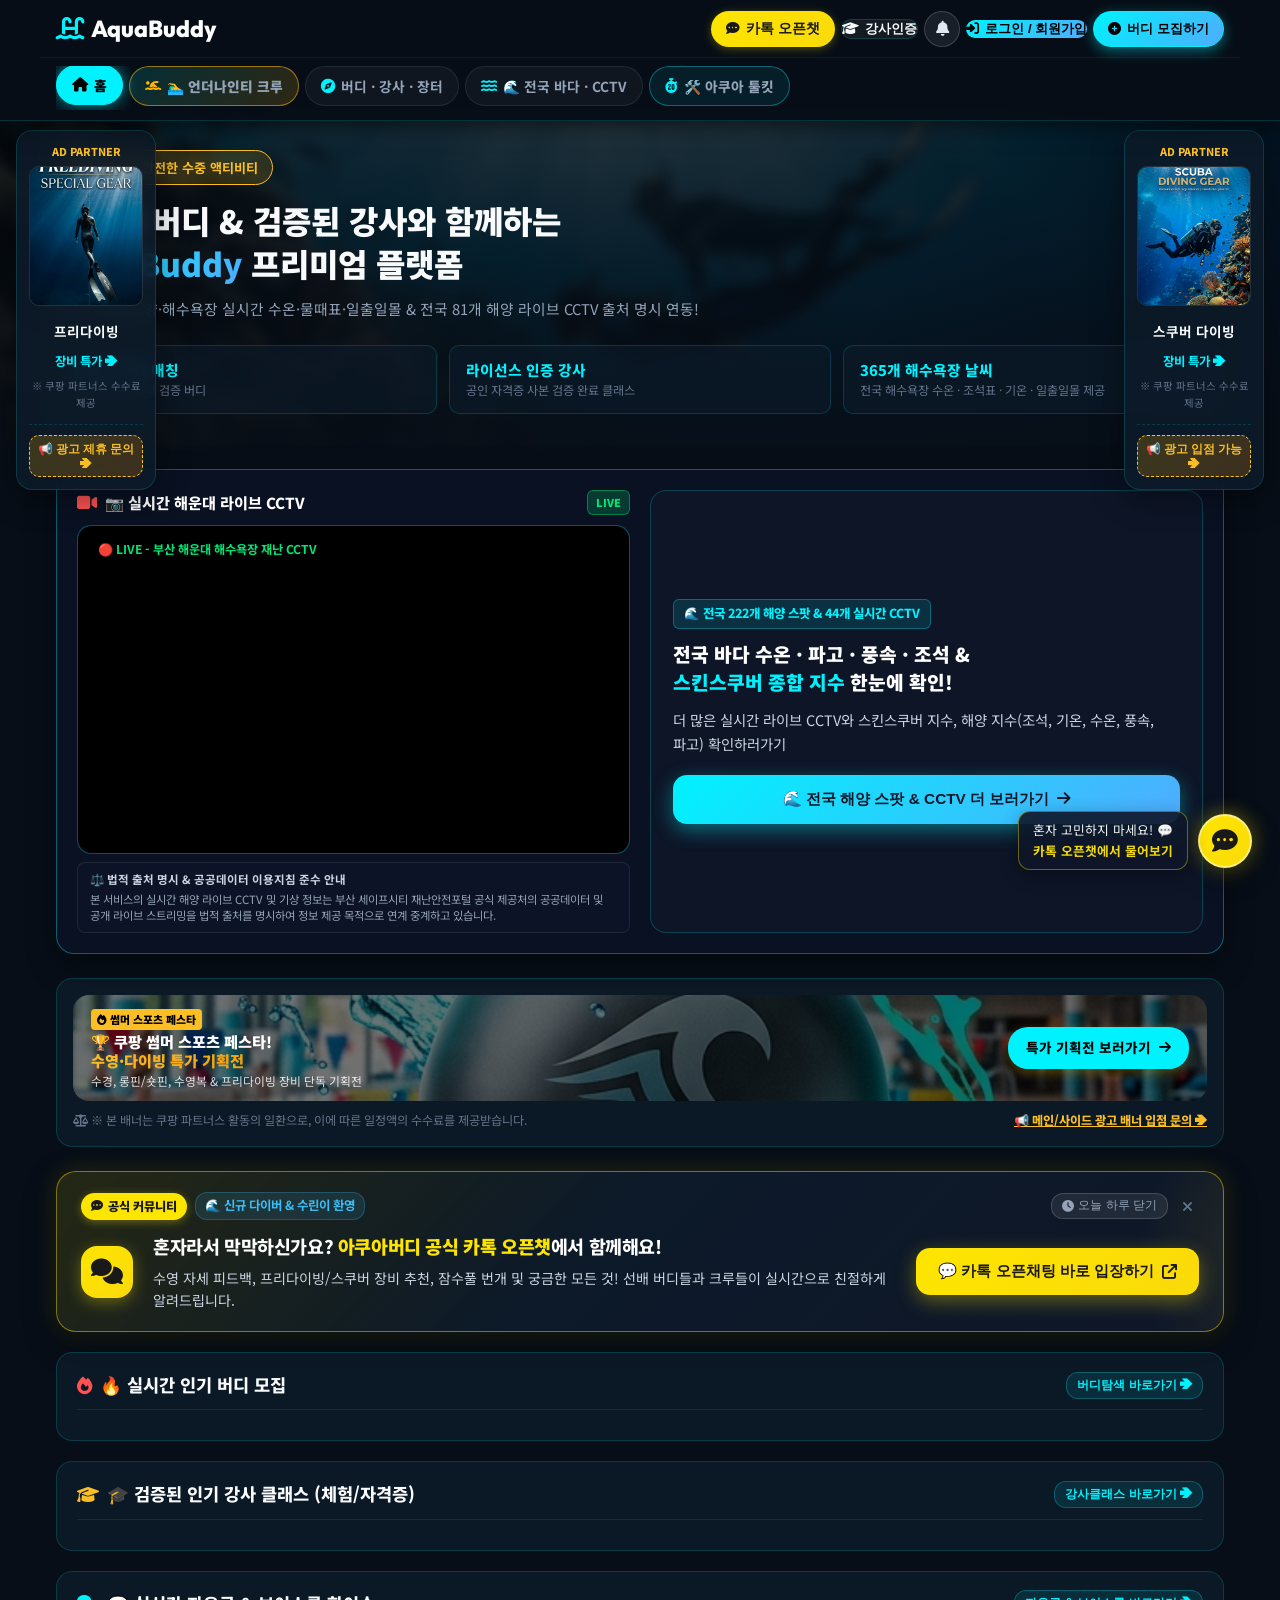
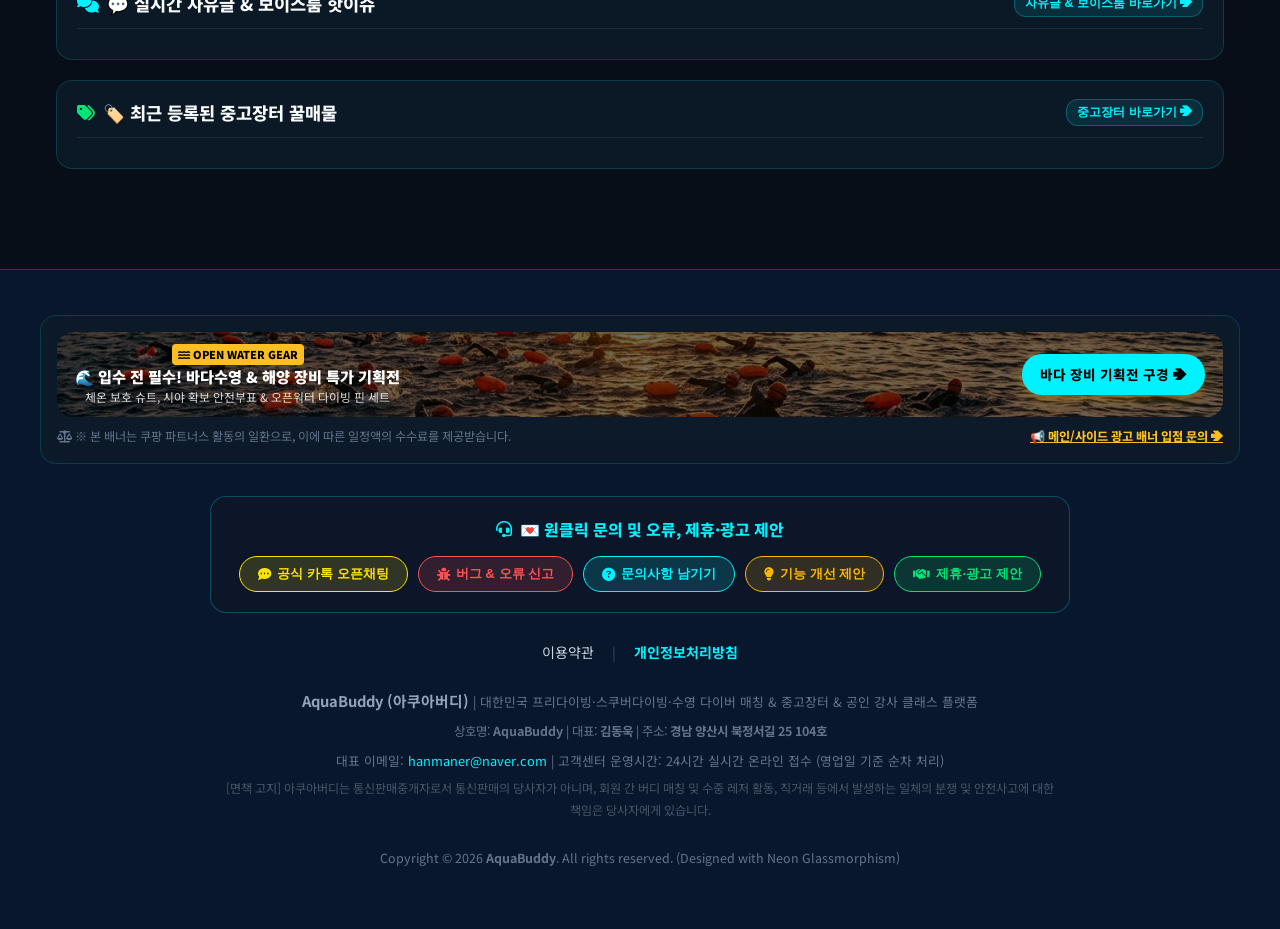
==== commit 00a1b1d2: "feat(under90): streamline navigation to 5 tabs and add UNDER 90 Bu-Ul-Gyeong sea swim crew hub (V164" ====
--- a/index.html
+++ b/index.html
@@ -43,13 +43,17 @@
 
             window.switchMainView = function(viewName) {
                 if (!viewName) viewName = "all";
-                if (viewName === "home" || viewName === "feed" || viewName === "buddy") viewName = "all";
+                if (viewName === "home" || viewName === "feed") viewName = "all";
+                if (viewName === "crew_under90") viewName = "under90";
 
                 window._activeMainView = viewName;
                 window._activeCategory = viewName;
                 if (typeof window.activeMainView !== 'undefined') window.activeMainView = viewName;
                 if (typeof window.activeCategory !== 'undefined') window.activeCategory = viewName;
                 if (typeof window.currentMainView !== 'undefined') window.currentMainView = viewName;
+
+                var feedSubViews = ["buddy", "freediving", "swimming", "openwater", "scuba", "mermaid", "instructor", "community", "market", "partnership", "my_activity", "activity_log"];
+                var isFeedSubView = feedSubViews.indexOf(viewName) !== -1;
 
                 // 1. 모든 네비게이션 버튼 & 탭 active 상태 동기화
                 document.querySelectorAll(".nav-item, .main-nav-btn, .nav-btn, .tab-btn, .category-tab-btn, .category-pill").forEach(function(btn) {
@@ -58,7 +62,10 @@
                     var viewData = btn.dataset ? btn.dataset.view : null;
                     var targetId = "navLink" + viewName.charAt(0).toUpperCase() + viewName.slice(1);
 
-                    if (btn.id === targetId || catData === viewName || viewData === viewName || onclickAttr.indexOf("'" + viewName + "'") !== -1) {
+                    var isBuddyNavHit = (btn.id === "navLinkBuddy" && isFeedSubView);
+                    var isSportTabHit = (catData === "buddy" && ["buddy", "freediving", "swimming", "openwater", "scuba", "mermaid"].indexOf(viewName) !== -1);
+
+                    if (btn.id === targetId || isBuddyNavHit || isSportTabHit || catData === viewName || viewData === viewName || onclickAttr.indexOf("'" + viewName + "'") !== -1) {
                         btn.classList.add("active");
                     } else if (onclickAttr.indexOf("switchMainView") !== -1 || onclickAttr.indexOf("filterByCategory") !== -1 || btn.classList.contains("nav-item") || btn.classList.contains("tab-btn") || btn.classList.contains("category-pill")) {
                         btn.classList.remove("active");
@@ -72,6 +79,7 @@
                 var tideSec = document.getElementById("tideViewSection");
                 var cctvSec = document.getElementById("cctvViewSection");
                 var toolkitSec = document.getElementById("toolkitViewSection");
+                var under90Sec = document.getElementById("under90ViewSection");
 
                 var categoryBar = document.getElementById("categoryFilterBar");
                 var subFilterBar = document.getElementById("instructorSubFilterBar");
@@ -82,6 +90,36 @@
                 var mainBannerSlider = document.getElementById("mainBannerSlider");
                 var kakaoWelcomeBanner = document.getElementById("kakaoWelcomeBanner");
                 var communityKakaoBanner = document.getElementById("communityKakaoBanner");
+
+                // 🏊‍♂️ 언더나인티(UNDER 90) 크루 전용관 뷰
+                if (viewName === "under90") {
+                    document.body.classList.add("category-view-active", "under90-view-active");
+                    document.body.classList.remove("tide-view-active", "category-view-tide", "toolkit-view-active");
+                    if (feedSec) { feedSec.style.display = "none"; feedSec.classList.add("hidden"); }
+                    if (tideSec) { tideSec.style.display = "none"; tideSec.classList.add("hidden"); }
+                    if (cctvSec) { cctvSec.style.display = "none"; cctvSec.classList.add("hidden"); }
+                    if (toolkitSec) { toolkitSec.style.display = "none"; toolkitSec.classList.add("hidden"); }
+                    if (under90Sec) { under90Sec.style.display = "block"; under90Sec.classList.remove("hidden"); }
+
+                    if (categoryBar) categoryBar.style.display = "none";
+                    if (subFilterBar) { subFilterBar.style.display = "none"; subFilterBar.classList.add("hidden"); }
+                    if (activitySubFilterBar) { activitySubFilterBar.style.display = "none"; activitySubFilterBar.classList.add("hidden"); }
+                    if (partnershipSubFilterBar) { partnershipSubFilterBar.style.display = "none"; partnershipSubFilterBar.classList.add("hidden"); }
+                    if (partnershipTeaserBanner) { partnershipTeaserBanner.style.display = "none"; partnershipTeaserBanner.classList.add("hidden"); }
+                    if (oceanWeatherSection) oceanWeatherSection.style.display = "none";
+                    if (mainBannerSlider) mainBannerSlider.style.display = "none";
+                    if (kakaoWelcomeBanner) kakaoWelcomeBanner.style.display = "none";
+                    if (communityKakaoBanner) communityKakaoBanner.style.display = "none";
+
+                    if (typeof window.Under90CrewEngine !== "undefined" && typeof window.Under90CrewEngine.init === "function") {
+                        window.Under90CrewEngine.init();
+                    }
+                    window.forceScrollToTop();
+                    return;
+                }
+
+                if (under90Sec) { under90Sec.style.display = "none"; under90Sec.classList.add("hidden"); }
+                document.body.classList.remove("under90-view-active");
 
                 // 🛠️ 아쿠아 툴킷 전용 뷰 (프리다이빙 CO2/O2 타이머, 계산기 허브)
                 if (viewName === "toolkit") {
@@ -179,7 +217,7 @@
                     }
                 } else {
                     document.body.classList.add("category-view-active");
-                    if (categoryBar) categoryBar.style.display = (viewName === "swimming" || viewName === "openwater" || viewName === "freediving" || viewName === "scuba") ? "flex" : "none";
+                    if (categoryBar) categoryBar.style.display = "flex";
                     if (oceanWeatherSection) oceanWeatherSection.style.display = "none";
                     if (mainBannerSlider) mainBannerSlider.style.display = "none";
                     if (kakaoWelcomeBanner) kakaoWelcomeBanner.style.display = "none";
@@ -289,7 +327,7 @@
      <script type="text/javascript" src="https://dapi.kakao.com/v2/maps/sdk.js?appkey=7c316726691ea5e02f234a85f5a20bab&libraries=services,clusterer"></script>
      
      <!-- Custom CSS -->
-     <link rel="stylesheet" href="styles.css?v=V1639_KAKAO_OPEN_CHAT">
+     <link rel="stylesheet" href="styles.css?v=V1640_UNDER90">
      <!-- PWA Manifest and Meta Tags -->
      <link rel="manifest" href="manifest.json">
      <link rel="apple-touch-icon" href="icon-192.png">
@@ -727,26 +765,14 @@
                  <a href="#" class="nav-item active" id="navLinkHome" onclick="switchMainView('all'); return false;">
                      <i class="fa-solid fa-house"></i> 홈
                  </a>
-                 <a href="#" class="nav-item" id="navLinkFeed" onclick="switchMainView('freediving'); return false;">
-                     <i class="fa-solid fa-compass"></i> 버디 탐색
+                 <a href="#under90" class="nav-item nav-item-gold" id="navLinkUnder90" onclick="switchMainView('under90'); return false;" style="background: linear-gradient(135deg, rgba(0, 242, 254, 0.14), rgba(255, 183, 3, 0.16)); border: 1.5px solid rgba(255, 183, 3, 0.55); font-weight: 900;">
+                     <i class="fa-solid fa-person-swimming" style="color: #ffb703;"></i> 🏊‍♂️ 언더나인티 크루
                  </a>
-                 <a href="#" class="nav-item nav-item-gold" id="navLinkInstructor" onclick="switchMainView('instructor'); return false;">
-                     <i class="fa-solid fa-graduation-cap"></i> 강사 클래스
-                 </a>
-                 <a href="#" class="nav-item" id="navLinkCommunity" onclick="switchMainView('community'); return false;">
-                     <i class="fa-solid fa-comments"></i> 자유글 & 보이스룸
-                 </a>
-                 <a href="#" class="nav-item" id="navLinkMarket" onclick="switchMainView('market'); return false;">
-                     <i class="fa-solid fa-tags"></i> 중고장터
-                 </a>
-                 <a href="#" class="nav-item" id="navLinkPartnership" onclick="switchMainView('partnership'); return false;">
-                     <i class="fa-solid fa-handshake"></i> 투어 & 제휴
-                 </a>
-                 <a href="#" class="nav-item" id="navLinkActivity" onclick="if(!currentUser){if(typeof switchAuthTab==='function')switchAuthTab('login');const m=document.getElementById('authModal');if(m&&typeof openModal==='function')openModal(m);return false;} switchMainView('my_activity'); return false;">
-                     <i class="fa-solid fa-clipboard-list"></i> 내 활동기록
+                 <a href="#" class="nav-item" id="navLinkBuddy" onclick="switchMainView('buddy'); return false;">
+                     <i class="fa-solid fa-compass"></i> 버디 · 강사 · 장터
                  </a>
                  <a href="#" class="nav-item" id="navLinkTide" onclick="switchMainView('tide'); return false;">
-                     <i class="fa-solid fa-water"></i> 🌊 전국 해양 스팟
+                     <i class="fa-solid fa-water"></i> 🌊 전국 바다 · CCTV
                  </a>
                  <a href="#" class="nav-item" id="navLinkToolkit" onclick="switchMainView('toolkit'); return false;" style="background: rgba(0, 242, 254, 0.08); border: 1px solid rgba(0, 242, 254, 0.35); font-weight: 800;">
                      <i class="fa-solid fa-stopwatch-20" style="color: #00f2fe;"></i> 🛠️ 아쿠아 툴킷
@@ -800,32 +826,23 @@
                     <button class="tab-btn active" data-category="all" onclick="filterByCategory('all'); return false;">
                         <i class="fa-solid fa-house"></i> 전체 보기 (홈)
                     </button>
+                    <button class="tab-btn highlight-tab" data-category="buddy" onclick="filterByCategory('buddy'); return false;">
+                        <i class="fa-solid fa-compass"></i> 버디 탐색
+                    </button>
                     <button class="tab-btn instructor-tab" data-category="instructor" onclick="filterByCategory('instructor'); return false;">
-                        <i class="fa-solid fa-graduation-cap"></i> 강사 클래스 (체험/자격증)
-                    </button>
-                    <button class="tab-btn" data-category="swimming" onclick="filterByCategory('swimming'); return false;">
-                        <i class="fa-solid fa-person-swimming"></i> 실내 수영
-                    </button>
-                    <button class="tab-btn highlight-tab" data-category="openwater" onclick="filterByCategory('openwater'); return false;">
-                        <i class="fa-solid fa-water"></i> 바다 수영
-                    </button>
-                    <button class="tab-btn" data-category="freediving" onclick="filterByCategory('freediving'); return false;">
-                        <i class="fa-solid fa-person-swimming"></i> 프리다이빙
-                    </button>
-                    <button class="tab-btn" data-category="scuba" onclick="filterByCategory('scuba'); return false;">
-                        <i class="fa-solid fa-mask-snorkel"></i> 스쿠버다이빙
+                        <i class="fa-solid fa-graduation-cap"></i> 강사 클래스
                     </button>
                     <button class="tab-btn community-tab" data-category="community" onclick="filterByCategory('community'); return false;">
-                        <i class="fa-solid fa-comments"></i> 자유글 & 보이스룸
+                        <i class="fa-solid fa-comments"></i> 자유글 &amp; 보이스룸
                     </button>
                     <button class="tab-btn market-tab" data-category="market" onclick="filterByCategory('market'); return false;">
                         <i class="fa-solid fa-tags"></i> 중고장터
                     </button>
                     <button class="tab-btn partnership-tab" data-category="partnership" onclick="filterByCategory('partnership'); return false;">
-                        <i class="fa-solid fa-handshake"></i> 투어 & 제휴
+                        <i class="fa-solid fa-handshake"></i> 투어 &amp; 제휴
                     </button>
-                    <button class="tab-btn toolkit-tab" data-category="toolkit" onclick="switchMainView('toolkit'); return false;" style="background: rgba(0, 242, 254, 0.12); border: 1.5px solid #00f2fe; color: #00f2fe; font-weight: 800;">
-                        <i class="fa-solid fa-stopwatch-20"></i> 🛠️ 아쿠아 툴킷
+                    <button class="tab-btn" data-category="my_activity" onclick="if(!currentUser){if(typeof switchAuthTab==='function')switchAuthTab('login');const m=document.getElementById('authModal');if(m&&typeof openModal==='function')openModal(m);return false;} switchMainView('my_activity'); return false;">
+                        <i class="fa-solid fa-clipboard-list"></i> 내 활동기록
                     </button>
                 </div>
  
@@ -2416,6 +2433,230 @@
             </div>
         </div>
   
+
+        <!-- VIEW 5: Dedicated UNDER 90 (언더나인티) 부울경 바다수영 크루 전용관 (#under90ViewSection) -->
+        <div id="under90ViewSection" class="hidden" style="display: none; width: 100%; box-sizing: border-box; margin-bottom: 40px;">
+            <div class="under90-container">
+
+                <!-- 1. Open Showcase: Crew Hero Banner -->
+                <section class="under90-hero-card">
+                    <div class="under90-hero-top">
+                        <div class="under90-hero-badges">
+                            <span class="u90-pill-gold">⚡ SUB 90s / 100m</span>
+                            <span class="u90-pill-cyan">🌊 부울경 오픈워터 공식 크루</span>
+                            <span class="u90-pill-dim">20~60대 전 세대 바다수영 동호회</span>
+                        </div>
+                        <button type="button" class="u90-btn u90-btn-ghost" onclick="Under90CrewEngine.copyShareLink()">
+                            <i class="fa-solid fa-link"></i> 전용관 링크 복사 (#under90)
+                        </button>
+                    </div>
+
+                    <div class="under90-hero-body">
+                        <div>
+                            <h2 class="under90-hero-title">UNDER 90 <span class="u90-sub-title">언더나인티 바다수영 크루</span></h2>
+                            <p class="under90-hero-desc">
+                                <strong>자유형 100m 90초 이내</strong>의 열정에서 출발한 <strong>부울경(부산·울산·경남) 기반</strong> 바다수영 크루입니다.<br>
+                                해운대·광안리·진하·임랑·일광 실시간 수온과 파도를 확인하고, 내 페이스에 맞는 코스(2km~6km+)로 안전하게 함께 헤엄칩니다.
+                            </p>
+                        </div>
+                        <div class="under90-hero-ctas">
+                            <button type="button" class="u90-btn u90-btn-kakao" onclick="openKakaoChat('under90_hero')">
+                                <i class="fa-solid fa-comment-dots"></i> 💬 아쿠아버디 오픈채팅방 입장
+                            </button>
+                            <button type="button" class="u90-btn u90-btn-cyan" onclick="document.getElementById('under90MemberContainer')?.scrollIntoView({behavior:'smooth'});">
+                                <i class="fa-solid fa-calendar-check"></i> 이번 주 정모·코스 신청 바로가기
+                            </button>
+                        </div>
+                    </div>
+                </section>
+
+                <!-- 2. Open Showcase: Bu-Ul-Gyeong 5 Main Swim Spots Live Weather & CCTV -->
+                <section class="under90-section-block">
+                    <div class="under90-sec-header">
+                        <div>
+                            <h3 class="under90-sec-title">📡 부울경 5대 주력 바다수영 포인트 실시간 브리핑</h3>
+                            <p class="under90-sec-sub">출발 전 수온·파고·물때와 현장 CCTV를 클릭 한 번으로 바로 확인하세요 (무로그인 전체 공개)</p>
+                        </div>
+                    </div>
+                    <div id="under90SpotTabs" class="under90-spot-tabs"></div>
+                    <div id="under90SpotLivePanel"></div>
+                </section>
+
+                <!-- 3. Open Showcase: 4 Course Levels Overview -->
+                <section class="under90-section-block">
+                    <div class="under90-sec-header">
+                        <div>
+                            <h3 class="under90-sec-title">🏊‍♂️ 언더나인티 정모 4단계 코스 기준</h3>
+                            <p class="under90-sec-sub">정모 시 본인 컨디션과 페이스에 맞춰 코스를 선택하며, 모든 코스 안전부이 착용을 원칙으로 합니다.</p>
+                        </div>
+                    </div>
+                    <div class="under90-levels-grid">
+                        <div class="u90-level-overview-card" style="border-color: rgba(16, 185, 129, 0.45);">
+                            <div class="lv-head" style="color: #10b981;">🟢 초보자 코스</div>
+                            <div class="lv-dist">2 ~ 3 km</div>
+                            <p class="lv-desc">연안 안전 왕복 · 리딩 버디 동행 · 바다 적응 페이스</p>
+                        </div>
+                        <div class="u90-level-overview-card" style="border-color: rgba(0, 242, 254, 0.45);">
+                            <div class="lv-head" style="color: #00f2fe;">🔵 중급자 코스</div>
+                            <div class="lv-dist">3 ~ 4 km</div>
+                            <p class="lv-desc">안정적인 크루징 호흡 · 부표 왕복 및 사이트싱 훈련</p>
+                        </div>
+                        <div class="u90-level-overview-card" style="border-color: rgba(245, 158, 11, 0.45);">
+                            <div class="lv-head" style="color: #f59e0b;">🟠 상급자 코스</div>
+                            <div class="lv-dist">4 ~ 6 km</div>
+                            <p class="lv-desc">SUB 90 정예 페이스 · 장거리 오픈워터 팩 스위밍</p>
+                        </div>
+                        <div class="u90-level-overview-card" style="border-color: rgba(255, 82, 82, 0.45);">
+                            <div class="lv-head" style="color: #ff5252;">🔴 마스터 코스</div>
+                            <div class="lv-dist">6 km 이상</div>
+                            <p class="lv-desc">오픈워터 종단 및 대회 대비 하프·풀 디스턴스</p>
+                        </div>
+                    </div>
+                </section>
+
+                <!-- 4. Member-Only Gate (Passcode 0090 or Login) & Lounge -->
+                <section class="under90-section-block" id="under90MemberContainer">
+                    <!-- Rendered dynamically by Under90CrewEngine.renderBoard() -->
+                </section>
+
+            </div>
+        </div>
+
+        <!-- Under90 Modal 1: Composer (Meetup / Notice / Board) -->
+        <div id="under90ComposerModal" class="modal-overlay hidden" style="display: none; z-index: 10060;">
+            <div class="modal-container glass-panel" style="max-width: 600px; width: 94%; max-height: 90vh; overflow-y: auto; padding: 24px; border: 1.5px solid rgba(0, 242, 254, 0.45);">
+                <div style="display: flex; justify-content: space-between; align-items: center; margin-bottom: 16px; border-bottom: 1px solid rgba(255,255,255,0.1); padding-bottom: 12px;">
+                    <h3 id="u90CompModalTitle" style="margin: 0; color: #fff; font-size: 1.15rem; font-weight: 900;">🏊‍♂️ 언더나인티 새 글 / 정모 등록</h3>
+                    <button type="button" onclick="Under90CrewEngine.closeComposer()" style="background: none; border: none; color: #94a3b8; font-size: 1.5rem; cursor: pointer; line-height: 1;">&times;</button>
+                </div>
+
+                <form onsubmit="event.preventDefault(); Under90CrewEngine.saveComposerPost();" style="display: flex; flex-direction: column; gap: 12px;">
+                    <div style="display: grid; grid-template-columns: repeat(auto-fit, minmax(180px, 1fr)); gap: 10px;">
+                        <div>
+                            <label style="display:block;font-size:0.8rem;color:#00f2fe;font-weight:800;margin-bottom:5px;">글 유형 *</label>
+                            <select id="u90CompSubType" onchange="Under90CrewEngine.toggleComposerMeetupFields()" style="width:100%;padding:10px;border-radius:10px;background:#0f172a;border:1px solid rgba(255,255,255,0.2);color:#fff;">
+                                <option value="meetup">📅 정모 일정 · 코스신청</option>
+                                <option value="notice">📌 고정공지 · 안전수칙</option>
+                                <option value="board">💬 크루 게시판 · 장비나눔</option>
+                            </select>
+                        </div>
+                        <div>
+                            <label style="display:block;font-size:0.8rem;color:#00f2fe;font-weight:800;margin-bottom:5px;">활동 포인트</label>
+                            <select id="u90CompSpot" onchange="Under90CrewEngine.onComposerSpotChange(this.value)" style="width:100%;padding:10px;border-radius:10px;background:#0f172a;border:1px solid rgba(255,255,255,0.2);color:#fff;">
+                                <option value="haeundae">🏖️ 부산 해운대 해수욕장</option>
+                                <option value="gwangalli">🌉 부산 광안리 해수욕장</option>
+                                <option value="jinha">🏄 울산 진하 해수욕장</option>
+                                <option value="imlang">🌊 기장 임랑 해수욕장</option>
+                                <option value="ilgwang">⚓ 기장 일광 해수욕장</option>
+                            </select>
+                        </div>
+                    </div>
+
+                    <div style="display: grid; grid-template-columns: 2fr 1fr; gap: 10px;">
+                        <div>
+                            <label style="display:block;font-size:0.8rem;color:#cbd5e1;font-weight:700;margin-bottom:5px;">제목 *</label>
+                            <input type="text" id="u90CompTitle" placeholder="예: [일요정모] 해운대 아침 바다수영 (초급~마스터)" required style="width:100%;padding:10px;border-radius:10px;background:#0f172a;border:1px solid rgba(255,255,255,0.2);color:#fff;box-sizing:border-box;">
+                        </div>
+                        <div>
+                            <label style="display:block;font-size:0.8rem;color:#cbd5e1;font-weight:700;margin-bottom:5px;">작성자 이름 *</label>
+                            <input type="text" id="u90CompAuthor" placeholder="성함 또는 닉네임" required style="width:100%;padding:10px;border-radius:10px;background:#0f172a;border:1px solid rgba(255,255,255,0.2);color:#fff;box-sizing:border-box;">
+                        </div>
+                    </div>
+
+                    <div id="u90CompMeetupFields" style="display: flex; flex-direction: column; gap: 10px; background: rgba(0, 242, 254, 0.05); border: 1px dashed rgba(0, 242, 254, 0.35); border-radius: 12px; padding: 12px;">
+                        <div style="display: grid; grid-template-columns: repeat(auto-fit, minmax(200px, 1fr)); gap: 10px;">
+                            <div>
+                                <label style="display:block;font-size:0.78rem;color:#ffb703;font-weight:800;margin-bottom:4px;">🕒 모임 일시</label>
+                                <input type="text" id="u90CompEventTime" placeholder="예: 11월 17일(일) 07:00 입수 (06:40 집결)" style="width:100%;padding:9px;border-radius:8px;background:#0f172a;border:1px solid rgba(255,255,255,0.18);color:#fff;box-sizing:border-box;">
+                            </div>
+                            <div>
+                                <label style="display:block;font-size:0.78rem;color:#ffb703;font-weight:800;margin-bottom:4px;">📍 집결 장소</label>
+                                <input type="text" id="u90CompLocation" placeholder="예: 해운대 관광안내소 앞 백사장" style="width:100%;padding:9px;border-radius:8px;background:#0f172a;border:1px solid rgba(255,255,255,0.18);color:#fff;box-sizing:border-box;">
+                            </div>
+                        </div>
+
+                        <div>
+                            <label style="display:block;font-size:0.78rem;color:#00f2fe;font-weight:800;margin-bottom:6px;">🏊‍♂️ 개설 코스 레벨 선택 (복수 선택)</label>
+                            <div style="display: flex; gap: 8px; flex-wrap: wrap;">
+                                <label class="u90-check-pill"><input type="checkbox" name="u90CompLevel" value="beginner" checked> 🟢 초보자 (2~3km)</label>
+                                <label class="u90-check-pill"><input type="checkbox" name="u90CompLevel" value="intermediate" checked> 🔵 중급자 (3~4km)</label>
+                                <label class="u90-check-pill"><input type="checkbox" name="u90CompLevel" value="advanced" checked> 🟠 상급자 (4~6km)</label>
+                                <label class="u90-check-pill"><input type="checkbox" name="u90CompLevel" value="master" checked> 🔴 마스터 (6km+)</label>
+                            </div>
+                        </div>
+
+                        <div style="display: grid; grid-template-columns: repeat(auto-fit, minmax(200px, 1fr)); gap: 10px;">
+                            <div>
+                                <label style="display:block;font-size:0.78rem;color:#fde68a;font-weight:800;margin-bottom:4px;">💰 참가 비용 안내</label>
+                                <input type="text" id="u90CompFee" placeholder="예: 입수 회비 10,000원 / 뒷풀이 1/N 별도" style="width:100%;padding:9px;border-radius:8px;background:#0f172a;border:1px solid rgba(255,255,255,0.18);color:#fff;box-sizing:border-box;">
+                            </div>
+                            <div>
+                                <label style="display:block;font-size:0.78rem;color:#fde68a;font-weight:800;margin-bottom:4px;">💳 회비 입금 계좌 (선택)</label>
+                                <input type="text" id="u90CompAccount" placeholder="예: 카카오뱅크 3333-00-000000 (홍길동)" style="width:100%;padding:9px;border-radius:8px;background:#0f172a;border:1px solid rgba(255,255,255,0.18);color:#fff;box-sizing:border-box;">
+                            </div>
+                        </div>
+
+                        <div>
+                            <label style="display:block;font-size:0.78rem;color:#ffb703;font-weight:800;margin-bottom:4px;">🍺 뒷풀이 안내</label>
+                            <input type="text" id="u90CompAfterParty" placeholder="예: 입수 후 근처 돼지국밥 뒷풀이 (참석 여부 체크)" style="width:100%;padding:9px;border-radius:8px;background:#0f172a;border:1px solid rgba(255,255,255,0.18);color:#fff;box-sizing:border-box;">
+                        </div>
+                    </div>
+
+                    <div>
+                        <label style="display:block;font-size:0.8rem;color:#cbd5e1;font-weight:700;margin-bottom:5px;">상세 내용 / 준비물 안내</label>
+                        <textarea id="u90CompDesc" rows="4" placeholder="슈트 두께 권장, 주차 팁, 안전 주의사항 등 상세 내용을 적어주세요." style="width:100%;padding:10px;border-radius:10px;background:#0f172a;border:1px solid rgba(255,255,255,0.2);color:#fff;resize:vertical;box-sizing:border-box;"></textarea>
+                    </div>
+
+                    <div style="display: flex; justify-content: flex-end; gap: 10px; margin-top: 6px;">
+                        <button type="button" onclick="Under90CrewEngine.closeComposer()" class="u90-btn u90-btn-ghost">취소</button>
+                        <button type="submit" class="u90-btn u90-btn-gold"><i class="fa-solid fa-check"></i> 등록하기</button>
+                    </div>
+                </form>
+            </div>
+        </div>
+
+        <!-- Under90 Modal 2: 1-Tap RSVP (Course + After-Party) -->
+        <div id="under90RsvpModal" class="modal-overlay hidden" style="display: none; z-index: 10065;">
+            <div class="modal-container glass-panel" style="max-width: 440px; width: 92%; padding: 22px; border: 1.5px solid rgba(255, 183, 3, 0.55);">
+                <div style="display: flex; justify-content: space-between; align-items: center; margin-bottom: 12px; border-bottom: 1px solid rgba(255,255,255,0.1); padding-bottom: 10px;">
+                    <h3 style="margin: 0; color: #ffb703; font-size: 1.1rem; font-weight: 900;">🏊‍♂️ 정모 코스 · 뒷풀이 신청</h3>
+                    <button type="button" onclick="Under90CrewEngine.closeRsvpModal()" style="background: none; border: none; color: #94a3b8; font-size: 1.4rem; cursor: pointer;">&times;</button>
+                </div>
+                <p id="u90RsvpPostTitle" style="margin: 0 0 14px 0; color: #fff; font-weight: 800; font-size: 0.92rem; line-height: 1.4;"></p>
+
+                <form onsubmit="event.preventDefault(); Under90CrewEngine.saveRsvp();" style="display: flex; flex-direction: column; gap: 12px;">
+                    <div>
+                        <label style="display:block;font-size:0.8rem;color:#00f2fe;font-weight:800;margin-bottom:5px;">참석자 성함 / 닉네임 *</label>
+                        <input type="text" id="u90RsvpName" placeholder="예: 홍길동 (양산)" required style="width:100%;padding:10px;border-radius:10px;background:#0f172a;border:1px solid rgba(255,255,255,0.2);color:#fff;box-sizing:border-box;">
+                    </div>
+                    <div>
+                        <label style="display:block;font-size:0.8rem;color:#00f2fe;font-weight:800;margin-bottom:5px;">희망 수영 코스 레벨 *</label>
+                        <select id="u90RsvpLevel" style="width:100%;padding:10px;border-radius:10px;background:#0f172a;border:1px solid rgba(255,255,255,0.2);color:#fff;"></select>
+                    </div>
+                    <div>
+                        <label style="display:block;font-size:0.8rem;color:#ffb703;font-weight:800;margin-bottom:5px;">뒷풀이 참석 여부 *</label>
+                        <select id="u90RsvpAfterParty" style="width:100%;padding:10px;border-radius:10px;background:#0f172a;border:1px solid rgba(255,255,255,0.2);color:#fff;">
+                            <option value="both">🏊‍♂️+🍺 입수 + 뒷풀이 모두 참석</option>
+                            <option value="swim_only">🏊‍♂️ 입수만 참석 (뒷풀이 불참)</option>
+                            <option value="after_only">🍺 뒷풀이만 참석</option>
+                        </select>
+                    </div>
+                    <div>
+                        <label style="display:block;font-size:0.8rem;color:#cbd5e1;font-weight:700;margin-bottom:5px;">메모 (카풀/장비 등 선택)</label>
+                        <input type="text" id="u90RsvpNote" placeholder="예: 양산 물금 출발 카풀 2자리 있음 / 부이 보유" style="width:100%;padding:10px;border-radius:10px;background:#0f172a;border:1px solid rgba(255,255,255,0.2);color:#fff;box-sizing:border-box;">
+                    </div>
+
+                    <div style="display: flex; justify-content: space-between; align-items: center; gap: 8px; margin-top: 6px; flex-wrap: wrap;">
+                        <button type="button" id="u90RsvpCancelBtn" onclick="Under90CrewEngine.cancelRsvp()" class="u90-btn" style="background: rgba(255, 71, 87, 0.16); border: 1px solid #ff4757; color: #ff6b81;">참석 취소</button>
+                        <div style="display: flex; gap: 8px; margin-left: auto;">
+                            <button type="button" onclick="Under90CrewEngine.closeRsvpModal()" class="u90-btn u90-btn-ghost">닫기</button>
+                            <button type="submit" class="u90-btn u90-btn-gold">신청 완료</button>
+                        </div>
+                    </div>
+                </form>
+            </div>
+        </div>
+
       </main>
 
     <footer class="main-footer" style="background: rgba(10, 25, 47, 0.95); color: #94a3b8; padding: 45px 20px 60px; font-size: 0.88rem; border-top: 1px solid rgba(0, 242, 254, 0.2); margin-top: 50px; position: relative; z-index: 10;">
@@ -3974,7 +4215,8 @@
  
      <!-- App Configuration & Main Logic Script -->
      <script src="config.js?v=V1639_KAKAO_OPEN_CHAT"></script>
-     <script src="app.js?v=V1639_KAKAO_OPEN_CHAT"></script>
+     <script src="app.js?v=V1640_UNDER90"></script>
+     <script src="under90_crew.js?v=V1640_UNDER90"></script>
      <!-- Toast Notification Container -->
     <div id="toastContainer" class="toast-container"></div>
 
--- a/styles.css
+++ b/styles.css
@@ -2624,3 +2624,609 @@
         font-size: 1.35rem;
     }
 }
+
+
+/* ============================================================================
+   🏊‍♂️ UNDER 90 (언더나인티) 부울경 바다수영 크루 전용관 스타일 (V1640)
+   ============================================================================ */
+.under90-container {
+    max-width: 980px;
+    margin: 0 auto;
+    width: 100%;
+    box-sizing: border-box;
+    display: flex;
+    flex-direction: column;
+    gap: 22px;
+}
+
+/* 1. Hero Showcase */
+.under90-hero-card {
+    background: linear-gradient(135deg, rgba(10, 22, 42, 0.96), rgba(14, 34, 62, 0.94));
+    border: 1.5px solid rgba(255, 183, 3, 0.45);
+    border-radius: 22px;
+    padding: 24px 26px;
+    box-shadow: 0 12px 40px rgba(0, 0, 0, 0.45), 0 0 28px rgba(0, 242, 254, 0.12);
+    backdrop-filter: blur(12px);
+}
+.under90-hero-top {
+    display: flex;
+    justify-content: space-between;
+    align-items: center;
+    flex-wrap: wrap;
+    gap: 10px;
+    margin-bottom: 14px;
+}
+.under90-hero-badges {
+    display: flex;
+    align-items: center;
+    gap: 8px;
+    flex-wrap: wrap;
+}
+.u90-pill-gold {
+    background: rgba(255, 183, 3, 0.18);
+    border: 1px solid rgba(255, 183, 3, 0.55);
+    color: #ffb703;
+    font-size: 0.78rem;
+    font-weight: 900;
+    padding: 4px 11px;
+    border-radius: 999px;
+}
+.u90-pill-cyan {
+    background: rgba(0, 242, 254, 0.14);
+    border: 1px solid rgba(0, 242, 254, 0.45);
+    color: #00f2fe;
+    font-size: 0.78rem;
+    font-weight: 800;
+    padding: 4px 11px;
+    border-radius: 999px;
+}
+.u90-pill-dim {
+    background: rgba(255, 255, 255, 0.06);
+    border: 1px solid rgba(255, 255, 255, 0.14);
+    color: #cbd5e1;
+    font-size: 0.76rem;
+    font-weight: 700;
+    padding: 4px 10px;
+    border-radius: 999px;
+}
+.under90-hero-title {
+    margin: 0 0 8px 0;
+    font-size: 1.75rem;
+    font-weight: 900;
+    color: #ffffff;
+    letter-spacing: -0.4px;
+    display: flex;
+    align-items: baseline;
+    flex-wrap: wrap;
+    gap: 10px;
+}
+.under90-hero-title .u90-sub-title {
+    font-size: 1.05rem;
+    font-weight: 800;
+    color: #00f2fe;
+}
+.under90-hero-desc {
+    margin: 0 0 18px 0;
+    color: #e2e8f0;
+    font-size: 0.94rem;
+    line-height: 1.65;
+}
+.under90-hero-ctas {
+    display: flex;
+    gap: 10px;
+    flex-wrap: wrap;
+}
+
+/* Common Under90 Buttons */
+.u90-btn {
+    display: inline-flex;
+    align-items: center;
+    justify-content: center;
+    gap: 7px;
+    padding: 10px 16px;
+    border-radius: 12px;
+    font-size: 0.86rem;
+    font-weight: 800;
+    cursor: pointer;
+    border: none;
+    text-decoration: none;
+    transition: all 0.2s ease;
+    box-sizing: border-box;
+    white-space: nowrap;
+}
+.u90-btn-cyan {
+    background: linear-gradient(135deg, #00f2fe, #4facfe);
+    color: #070e17;
+    box-shadow: 0 4px 14px rgba(0, 242, 254, 0.3);
+}
+.u90-btn-cyan:hover { transform: translateY(-1px); filter: brightness(1.06); }
+.u90-btn-gold {
+    background: linear-gradient(135deg, #ffb703, #fb8500);
+    color: #070e17;
+    font-weight: 900;
+    box-shadow: 0 4px 14px rgba(255, 183, 3, 0.35);
+}
+.u90-btn-gold:hover { transform: translateY(-1px); filter: brightness(1.06); }
+.u90-btn-kakao {
+    background: linear-gradient(135deg, #FEE500, #FADA0A);
+    color: #191919;
+    font-weight: 900;
+    box-shadow: 0 4px 14px rgba(254, 229, 0, 0.28);
+}
+.u90-btn-kakao:hover { transform: translateY(-1px); }
+.u90-btn-ghost {
+    background: rgba(255, 255, 255, 0.08);
+    border: 1px solid rgba(255, 255, 255, 0.2);
+    color: #e2e8f0;
+}
+.u90-btn-ghost:hover {
+    background: rgba(255, 255, 255, 0.14);
+    border-color: rgba(0, 242, 254, 0.45);
+    color: #fff;
+}
+
+/* 2. Section Blocks */
+.under90-section-block {
+    background: rgba(11, 21, 38, 0.9);
+    border: 1px solid rgba(0, 242, 254, 0.24);
+    border-radius: 20px;
+    padding: 20px 22px;
+    box-shadow: 0 8px 28px rgba(0, 0, 0, 0.32);
+}
+.under90-sec-header {
+    margin-bottom: 14px;
+}
+.under90-sec-title {
+    margin: 0 0 4px 0;
+    color: #fff;
+    font-size: 1.12rem;
+    font-weight: 900;
+}
+.under90-sec-sub {
+    margin: 0;
+    color: #94a3b8;
+    font-size: 0.84rem;
+}
+
+/* 3. 5-Spot Tabs & Live Card */
+.under90-spot-tabs {
+    display: flex;
+    gap: 8px;
+    flex-wrap: wrap;
+    margin-bottom: 14px;
+}
+.under90-spot-tab {
+    flex: 1 1 135px;
+    display: flex;
+    flex-direction: column;
+    align-items: center;
+    gap: 3px;
+    padding: 10px 12px;
+    border-radius: 14px;
+    background: rgba(15, 23, 42, 0.85);
+    border: 1.5px solid rgba(255, 255, 255, 0.12);
+    color: #cbd5e1;
+    cursor: pointer;
+    transition: all 0.2s ease;
+}
+.under90-spot-tab:hover {
+    border-color: rgba(0, 242, 254, 0.5);
+    color: #fff;
+}
+.under90-spot-tab.active {
+    background: linear-gradient(135deg, rgba(0, 242, 254, 0.22), rgba(79, 172, 254, 0.22));
+    border-color: #00f2fe;
+    color: #ffffff;
+    box-shadow: 0 4px 16px rgba(0, 242, 254, 0.24);
+}
+.spot-tab-title {
+    font-size: 0.92rem;
+    font-weight: 900;
+}
+.spot-tab-temp {
+    font-size: 0.78rem;
+    font-weight: 800;
+    color: #00f2fe;
+}
+.spot-tab-badge {
+    font-size: 0.72rem;
+    color: #94a3b8;
+}
+
+.under90-spot-card {
+    background: rgba(15, 28, 50, 0.85);
+    border: 1px solid rgba(0, 242, 254, 0.28);
+    border-radius: 16px;
+    padding: 18px;
+}
+.under90-spot-top {
+    display: flex;
+    justify-content: space-between;
+    align-items: flex-start;
+    flex-wrap: wrap;
+    gap: 12px;
+    margin-bottom: 14px;
+}
+.under90-badge-cyan {
+    background: rgba(0, 242, 254, 0.16);
+    color: #00f2fe;
+    border: 1px solid rgba(0, 242, 254, 0.4);
+    font-size: 0.74rem;
+    font-weight: 800;
+    padding: 3px 9px;
+    border-radius: 8px;
+}
+.under90-wetsuit-pill {
+    background: rgba(15, 23, 42, 0.9);
+    border: 1.5px solid #00f2fe;
+    padding: 8px 14px;
+    border-radius: 12px;
+    font-size: 0.84rem;
+    font-weight: 800;
+}
+.under90-metrics-grid {
+    display: grid;
+    grid-template-columns: repeat(auto-fit, minmax(150px, 1fr));
+    gap: 10px;
+    margin-bottom: 14px;
+}
+.under90-metric-box {
+    background: rgba(7, 14, 26, 0.75);
+    border: 1px solid rgba(255, 255, 255, 0.08);
+    border-radius: 12px;
+    padding: 10px 12px;
+    display: flex;
+    flex-direction: column;
+    gap: 4px;
+}
+.under90-metric-box .m-label {
+    font-size: 0.76rem;
+    color: #94a3b8;
+    font-weight: 700;
+}
+.under90-metric-box .m-val {
+    font-size: 1rem;
+    color: #fff;
+    font-weight: 900;
+}
+.under90-spot-actions {
+    display: flex;
+    gap: 8px;
+    flex-wrap: wrap;
+}
+.under90-inline-cctv {
+    margin-top: 14px;
+    padding-top: 14px;
+    border-top: 1px solid rgba(255, 255, 255, 0.1);
+}
+
+/* 4. 4 Levels Overview */
+.under90-levels-grid {
+    display: grid;
+    grid-template-columns: repeat(auto-fit, minmax(195px, 1fr));
+    gap: 10px;
+}
+.u90-level-overview-card {
+    background: rgba(15, 23, 42, 0.8);
+    border: 1.5px solid rgba(255, 255, 255, 0.15);
+    border-radius: 14px;
+    padding: 14px;
+}
+.u90-level-overview-card .lv-head {
+    font-size: 0.92rem;
+    font-weight: 900;
+    margin-bottom: 4px;
+}
+.u90-level-overview-card .lv-dist {
+    font-size: 1.2rem;
+    font-weight: 900;
+    color: #ffffff;
+    margin-bottom: 6px;
+}
+.u90-level-overview-card .lv-desc {
+    margin: 0;
+    font-size: 0.8rem;
+    color: #94a3b8;
+    line-height: 1.45;
+}
+
+/* 5. Passcode Lock Card */
+.under90-lock-card {
+    display: flex;
+    flex-direction: column;
+    align-items: center;
+    text-align: center;
+    padding: 28px 18px;
+    background: radial-gradient(circle at top, rgba(255, 183, 3, 0.12), rgba(15, 23, 42, 0.92));
+    border: 1.5px dashed rgba(255, 183, 3, 0.45);
+    border-radius: 16px;
+}
+.lock-icon-circle {
+    width: 58px;
+    height: 58px;
+    border-radius: 50%;
+    background: rgba(255, 183, 3, 0.16);
+    border: 1.5px solid rgba(255, 183, 3, 0.5);
+    display: flex;
+    align-items: center;
+    justify-content: center;
+    font-size: 1.65rem;
+    margin-bottom: 12px;
+}
+.under90-passcode-form {
+    display: flex;
+    gap: 8px;
+    flex-wrap: wrap;
+    justify-content: center;
+    width: 100%;
+    max-width: 380px;
+}
+.under90-passcode-form input {
+    flex: 1 1 160px;
+    padding: 11px 14px;
+    border-radius: 12px;
+    background: #070e17;
+    border: 1.5px solid rgba(255, 183, 3, 0.55);
+    color: #ffffff;
+    font-size: 1.05rem;
+    font-weight: 800;
+    text-align: center;
+    letter-spacing: 4px;
+    outline: none;
+}
+
+/* 6. Member Board & Cards */
+.under90-board-header {
+    display: flex;
+    justify-content: space-between;
+    align-items: center;
+    flex-wrap: wrap;
+    gap: 12px;
+    margin-bottom: 16px;
+}
+.under90-subtabs {
+    display: flex;
+    gap: 8px;
+    flex-wrap: wrap;
+}
+.u90-subtab {
+    background: rgba(255, 255, 255, 0.05);
+    border: 1px solid rgba(255, 255, 255, 0.14);
+    color: #cbd5e1;
+    padding: 9px 14px;
+    border-radius: 12px;
+    font-size: 0.86rem;
+    font-weight: 800;
+    cursor: pointer;
+    display: inline-flex;
+    align-items: center;
+    gap: 6px;
+    transition: all 0.2s ease;
+}
+.u90-subtab.active {
+    background: rgba(0, 242, 254, 0.2);
+    border-color: #00f2fe;
+    color: #00f2fe;
+}
+.u90-count {
+    background: rgba(255, 255, 255, 0.12);
+    color: #fff;
+    font-size: 0.74rem;
+    padding: 1px 7px;
+    border-radius: 999px;
+}
+
+.under90-cards-stack {
+    display: flex;
+    flex-direction: column;
+    gap: 14px;
+}
+.u90-post-card {
+    background: rgba(15, 25, 45, 0.92);
+    border: 1px solid rgba(0, 242, 254, 0.25);
+    border-radius: 16px;
+    padding: 18px 20px;
+}
+.u90-post-card.is-notice {
+    border-color: rgba(255, 183, 3, 0.45);
+    background: linear-gradient(180deg, rgba(35, 28, 18, 0.45), rgba(15, 25, 45, 0.92));
+}
+.u90-card-top {
+    display: flex;
+    justify-content: space-between;
+    align-items: center;
+    flex-wrap: wrap;
+    gap: 8px;
+    margin-bottom: 10px;
+}
+.u90-type-badge {
+    font-size: 0.76rem;
+    font-weight: 900;
+    padding: 3px 10px;
+    border-radius: 8px;
+}
+.u90-type-badge.meetup { background: rgba(0, 242, 254, 0.16); color: #00f2fe; border: 1px solid rgba(0, 242, 254, 0.4); }
+.u90-type-badge.notice { background: rgba(255, 183, 3, 0.18); color: #ffb703; border: 1px solid rgba(255, 183, 3, 0.45); }
+.u90-type-badge.board { background: rgba(167, 139, 250, 0.18); color: #c4b5fd; border: 1px solid rgba(167, 139, 250, 0.4); }
+.u90-type-badge.sample { background: rgba(255, 255, 255, 0.1); color: #fde68a; border: 1px dashed rgba(255, 183, 3, 0.5); }
+
+.u90-spot-pill {
+    font-size: 0.76rem;
+    font-weight: 800;
+    color: #93c5fd;
+    background: rgba(59, 130, 246, 0.15);
+    border: 1px solid rgba(59, 130, 246, 0.35);
+    padding: 3px 9px;
+    border-radius: 8px;
+    cursor: pointer;
+}
+.u90-icon-btn {
+    background: rgba(255, 255, 255, 0.08);
+    border: none;
+    color: #cbd5e1;
+    width: 28px;
+    height: 28px;
+    border-radius: 8px;
+    cursor: pointer;
+    display: inline-flex;
+    align-items: center;
+    justify-content: center;
+}
+.u90-icon-btn:hover { background: rgba(0, 242, 254, 0.25); color: #fff; }
+.u90-icon-btn.danger:hover { background: rgba(255, 71, 87, 0.3); color: #ff6b81; }
+
+.u90-card-title {
+    margin: 0 0 8px 0;
+    color: #ffffff;
+    font-size: 1.15rem;
+    font-weight: 900;
+    line-height: 1.4;
+}
+.u90-card-desc {
+    color: #e2e8f0;
+    font-size: 0.92rem;
+    line-height: 1.65;
+    margin-bottom: 12px;
+}
+
+.u90-meetup-info-box {
+    background: rgba(7, 14, 26, 0.72);
+    border: 1px solid rgba(255, 255, 255, 0.09);
+    border-radius: 12px;
+    padding: 12px 14px;
+    display: flex;
+    flex-direction: column;
+    gap: 6px;
+    margin-bottom: 10px;
+}
+.u90-info-row {
+    display: flex;
+    gap: 8px;
+    font-size: 0.88rem;
+    color: #cbd5e1;
+    line-height: 1.45;
+    flex-wrap: wrap;
+}
+.u90-mini-copy-btn {
+    background: rgba(0, 242, 254, 0.16);
+    border: 1px solid rgba(0, 242, 254, 0.45);
+    color: #00f2fe;
+    font-size: 0.74rem;
+    font-weight: 800;
+    padding: 2px 8px;
+    border-radius: 6px;
+    cursor: pointer;
+}
+
+.u90-level-row {
+    display: flex;
+    gap: 6px;
+    flex-wrap: wrap;
+    margin-bottom: 12px;
+}
+.u90-level-chip {
+    font-size: 0.78rem;
+    font-weight: 800;
+    padding: 4px 10px;
+    border-radius: 8px;
+    border: 1px solid;
+}
+
+.u90-rsvp-summary-bar {
+    display: flex;
+    justify-content: space-between;
+    align-items: center;
+    flex-wrap: wrap;
+    gap: 10px;
+    background: rgba(0, 242, 254, 0.07);
+    border: 1px solid rgba(0, 242, 254, 0.24);
+    border-radius: 12px;
+    padding: 12px 14px;
+}
+.u90-rsvp-counts {
+    display: flex;
+    flex-direction: column;
+    gap: 3px;
+}
+.u90-rsvp-breakdown {
+    font-size: 0.82rem;
+    color: #cbd5e1;
+}
+
+.u90-attendee-list {
+    margin-top: 10px;
+    display: flex;
+    flex-wrap: wrap;
+    gap: 8px;
+    padding: 12px;
+    background: rgba(7, 14, 26, 0.65);
+    border-radius: 12px;
+}
+.u90-attendee-chip {
+    background: rgba(255, 255, 255, 0.06);
+    border: 1px solid rgba(255, 255, 255, 0.12);
+    border-radius: 10px;
+    padding: 6px 10px;
+    font-size: 0.82rem;
+    color: #fff;
+    display: inline-flex;
+    align-items: center;
+    gap: 6px;
+    flex-wrap: wrap;
+}
+
+.u90-comments-box {
+    margin-top: 12px;
+    padding-top: 12px;
+    border-top: 1px solid rgba(255, 255, 255, 0.08);
+}
+.u90-comment-list {
+    display: flex;
+    flex-direction: column;
+    gap: 6px;
+    margin-bottom: 10px;
+}
+.u90-comment-item {
+    display: flex;
+    gap: 8px;
+    align-items: baseline;
+    flex-wrap: wrap;
+    background: rgba(255, 255, 255, 0.04);
+    padding: 7px 10px;
+    border-radius: 8px;
+}
+.u90-comment-form {
+    display: flex;
+    gap: 8px;
+}
+.u90-comment-form input {
+    flex: 1;
+    padding: 8px 12px;
+    border-radius: 10px;
+    background: #070e17;
+    border: 1px solid rgba(255, 255, 255, 0.16);
+    color: #fff;
+    font-size: 0.85rem;
+}
+
+.u90-check-pill {
+    display: inline-flex;
+    align-items: center;
+    gap: 6px;
+    background: rgba(15, 23, 42, 0.85);
+    border: 1px solid rgba(255, 255, 255, 0.2);
+    color: #e2e8f0;
+    padding: 6px 10px;
+    border-radius: 10px;
+    font-size: 0.8rem;
+    font-weight: 700;
+    cursor: pointer;
+}
+
+@media (max-width: 768px) {
+    .under90-hero-card { padding: 18px 16px; }
+    .under90-hero-title { font-size: 1.4rem; }
+    .under90-section-block { padding: 16px 14px; }
+    .under90-spot-tab { flex: 1 1 28%; padding: 8px 6px; }
+    .u90-btn { font-size: 0.82rem; padding: 9px 12px; }
+}
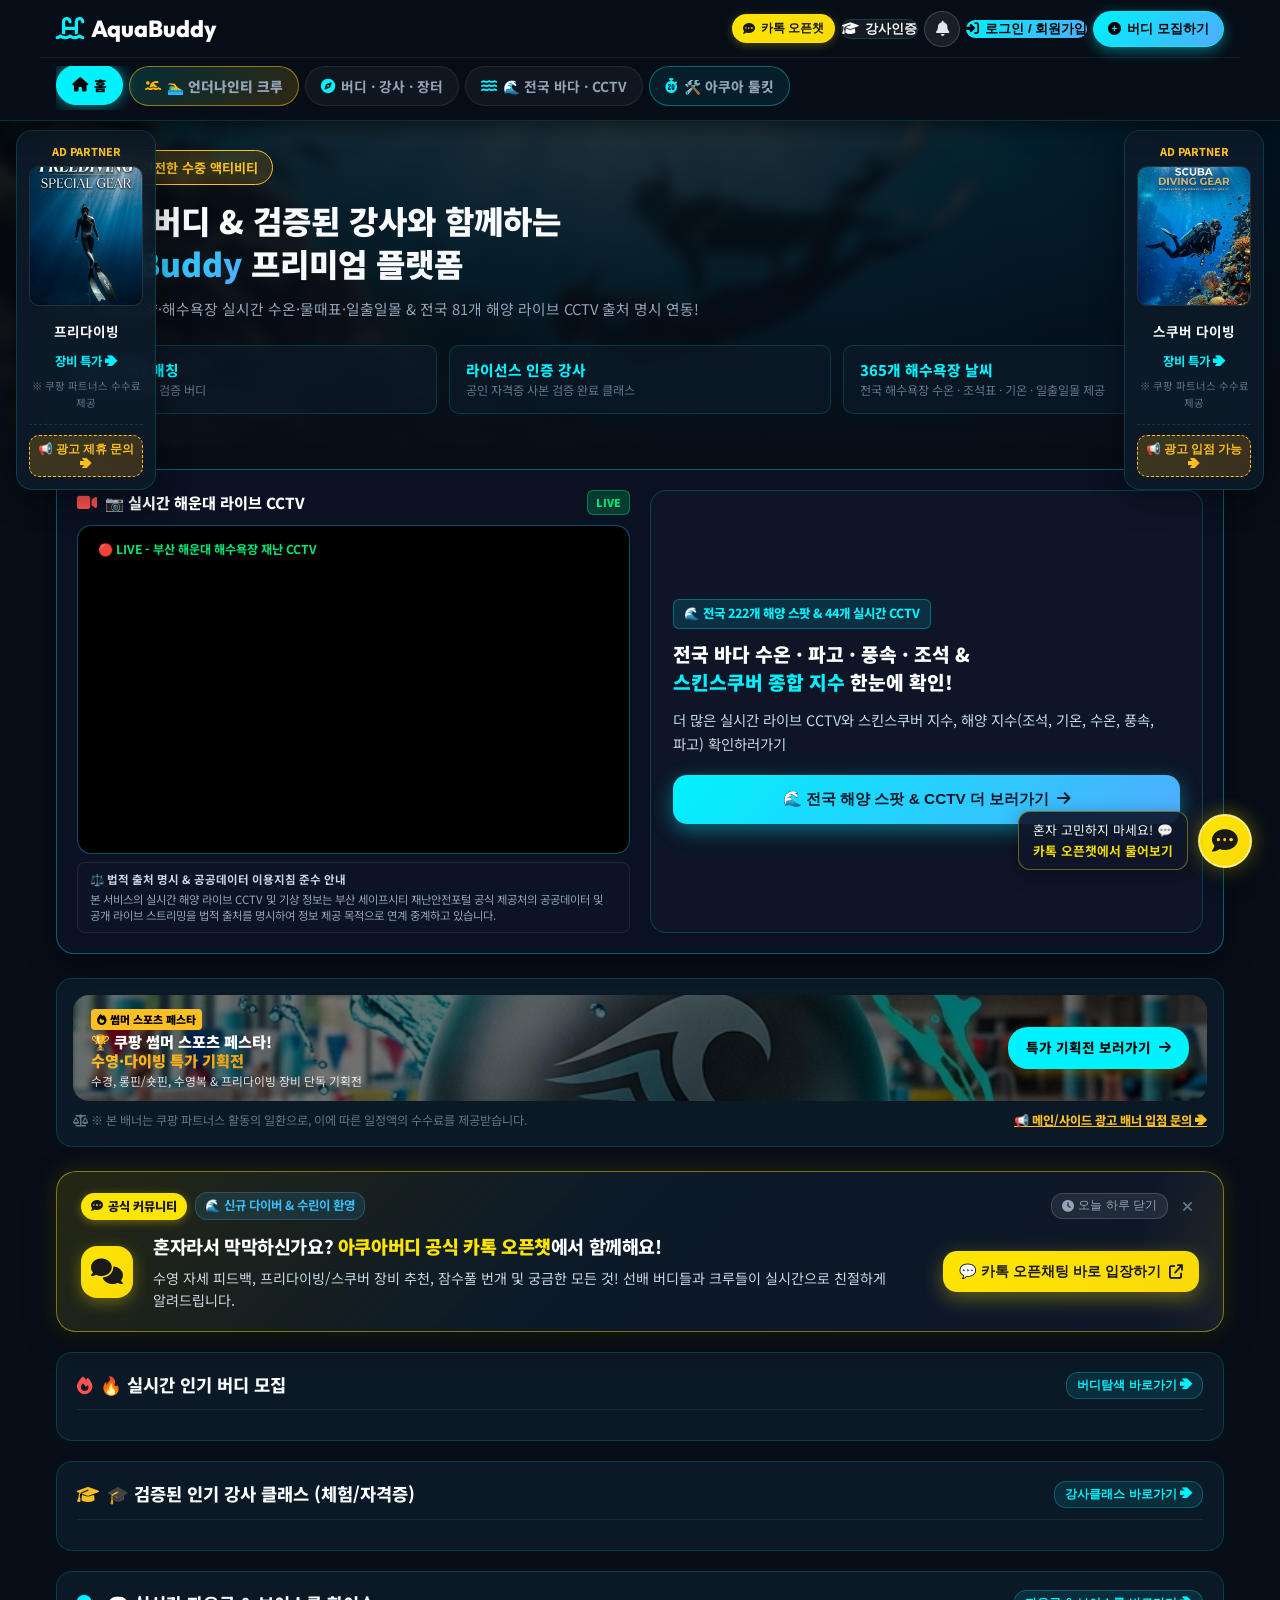
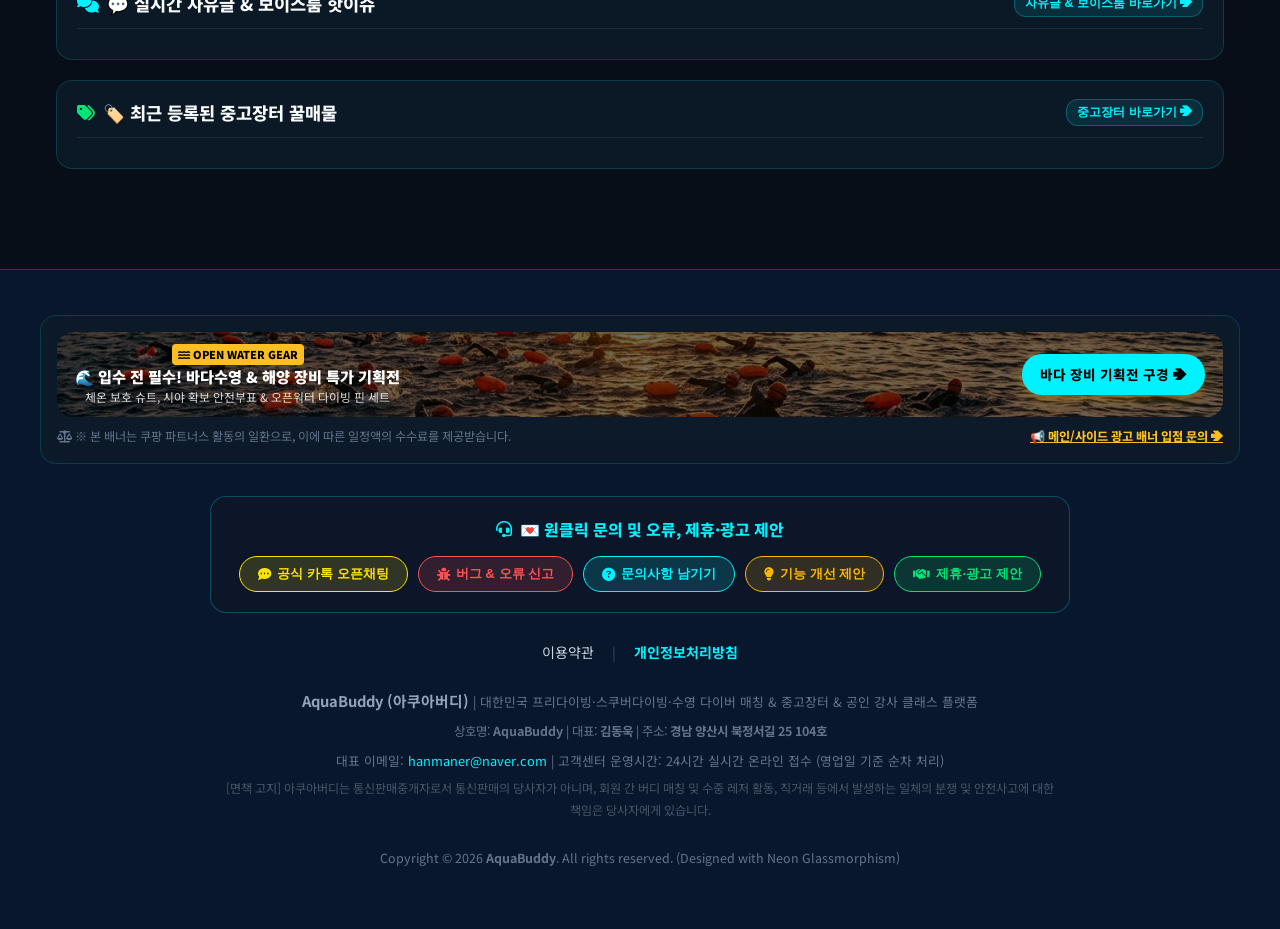
==== commit e7080588: "fix(under90): activate .modal-overlay.is-open state and move Under90 modals outside main (V1641)" ====
--- a/index.html
+++ b/index.html
@@ -327,7 +327,7 @@
      <script type="text/javascript" src="https://dapi.kakao.com/v2/maps/sdk.js?appkey=7c316726691ea5e02f234a85f5a20bab&libraries=services,clusterer"></script>
      
      <!-- Custom CSS -->
-     <link rel="stylesheet" href="styles.css?v=V1640_UNDER90">
+     <link rel="stylesheet" href="styles.css?v=V1641_UNDER90_MODAL">
      <!-- PWA Manifest and Meta Tags -->
      <link rel="manifest" href="manifest.json">
      <link rel="apple-touch-icon" href="icon-192.png">
@@ -2522,141 +2522,6 @@
             </div>
         </div>
 
-        <!-- Under90 Modal 1: Composer (Meetup / Notice / Board) -->
-        <div id="under90ComposerModal" class="modal-overlay hidden" style="display: none; z-index: 10060;">
-            <div class="modal-container glass-panel" style="max-width: 600px; width: 94%; max-height: 90vh; overflow-y: auto; padding: 24px; border: 1.5px solid rgba(0, 242, 254, 0.45);">
-                <div style="display: flex; justify-content: space-between; align-items: center; margin-bottom: 16px; border-bottom: 1px solid rgba(255,255,255,0.1); padding-bottom: 12px;">
-                    <h3 id="u90CompModalTitle" style="margin: 0; color: #fff; font-size: 1.15rem; font-weight: 900;">🏊‍♂️ 언더나인티 새 글 / 정모 등록</h3>
-                    <button type="button" onclick="Under90CrewEngine.closeComposer()" style="background: none; border: none; color: #94a3b8; font-size: 1.5rem; cursor: pointer; line-height: 1;">&times;</button>
-                </div>
-
-                <form onsubmit="event.preventDefault(); Under90CrewEngine.saveComposerPost();" style="display: flex; flex-direction: column; gap: 12px;">
-                    <div style="display: grid; grid-template-columns: repeat(auto-fit, minmax(180px, 1fr)); gap: 10px;">
-                        <div>
-                            <label style="display:block;font-size:0.8rem;color:#00f2fe;font-weight:800;margin-bottom:5px;">글 유형 *</label>
-                            <select id="u90CompSubType" onchange="Under90CrewEngine.toggleComposerMeetupFields()" style="width:100%;padding:10px;border-radius:10px;background:#0f172a;border:1px solid rgba(255,255,255,0.2);color:#fff;">
-                                <option value="meetup">📅 정모 일정 · 코스신청</option>
-                                <option value="notice">📌 고정공지 · 안전수칙</option>
-                                <option value="board">💬 크루 게시판 · 장비나눔</option>
-                            </select>
-                        </div>
-                        <div>
-                            <label style="display:block;font-size:0.8rem;color:#00f2fe;font-weight:800;margin-bottom:5px;">활동 포인트</label>
-                            <select id="u90CompSpot" onchange="Under90CrewEngine.onComposerSpotChange(this.value)" style="width:100%;padding:10px;border-radius:10px;background:#0f172a;border:1px solid rgba(255,255,255,0.2);color:#fff;">
-                                <option value="haeundae">🏖️ 부산 해운대 해수욕장</option>
-                                <option value="gwangalli">🌉 부산 광안리 해수욕장</option>
-                                <option value="jinha">🏄 울산 진하 해수욕장</option>
-                                <option value="imlang">🌊 기장 임랑 해수욕장</option>
-                                <option value="ilgwang">⚓ 기장 일광 해수욕장</option>
-                            </select>
-                        </div>
-                    </div>
-
-                    <div style="display: grid; grid-template-columns: 2fr 1fr; gap: 10px;">
-                        <div>
-                            <label style="display:block;font-size:0.8rem;color:#cbd5e1;font-weight:700;margin-bottom:5px;">제목 *</label>
-                            <input type="text" id="u90CompTitle" placeholder="예: [일요정모] 해운대 아침 바다수영 (초급~마스터)" required style="width:100%;padding:10px;border-radius:10px;background:#0f172a;border:1px solid rgba(255,255,255,0.2);color:#fff;box-sizing:border-box;">
-                        </div>
-                        <div>
-                            <label style="display:block;font-size:0.8rem;color:#cbd5e1;font-weight:700;margin-bottom:5px;">작성자 이름 *</label>
-                            <input type="text" id="u90CompAuthor" placeholder="성함 또는 닉네임" required style="width:100%;padding:10px;border-radius:10px;background:#0f172a;border:1px solid rgba(255,255,255,0.2);color:#fff;box-sizing:border-box;">
-                        </div>
-                    </div>
-
-                    <div id="u90CompMeetupFields" style="display: flex; flex-direction: column; gap: 10px; background: rgba(0, 242, 254, 0.05); border: 1px dashed rgba(0, 242, 254, 0.35); border-radius: 12px; padding: 12px;">
-                        <div style="display: grid; grid-template-columns: repeat(auto-fit, minmax(200px, 1fr)); gap: 10px;">
-                            <div>
-                                <label style="display:block;font-size:0.78rem;color:#ffb703;font-weight:800;margin-bottom:4px;">🕒 모임 일시</label>
-                                <input type="text" id="u90CompEventTime" placeholder="예: 11월 17일(일) 07:00 입수 (06:40 집결)" style="width:100%;padding:9px;border-radius:8px;background:#0f172a;border:1px solid rgba(255,255,255,0.18);color:#fff;box-sizing:border-box;">
-                            </div>
-                            <div>
-                                <label style="display:block;font-size:0.78rem;color:#ffb703;font-weight:800;margin-bottom:4px;">📍 집결 장소</label>
-                                <input type="text" id="u90CompLocation" placeholder="예: 해운대 관광안내소 앞 백사장" style="width:100%;padding:9px;border-radius:8px;background:#0f172a;border:1px solid rgba(255,255,255,0.18);color:#fff;box-sizing:border-box;">
-                            </div>
-                        </div>
-
-                        <div>
-                            <label style="display:block;font-size:0.78rem;color:#00f2fe;font-weight:800;margin-bottom:6px;">🏊‍♂️ 개설 코스 레벨 선택 (복수 선택)</label>
-                            <div style="display: flex; gap: 8px; flex-wrap: wrap;">
-                                <label class="u90-check-pill"><input type="checkbox" name="u90CompLevel" value="beginner" checked> 🟢 초보자 (2~3km)</label>
-                                <label class="u90-check-pill"><input type="checkbox" name="u90CompLevel" value="intermediate" checked> 🔵 중급자 (3~4km)</label>
-                                <label class="u90-check-pill"><input type="checkbox" name="u90CompLevel" value="advanced" checked> 🟠 상급자 (4~6km)</label>
-                                <label class="u90-check-pill"><input type="checkbox" name="u90CompLevel" value="master" checked> 🔴 마스터 (6km+)</label>
-                            </div>
-                        </div>
-
-                        <div style="display: grid; grid-template-columns: repeat(auto-fit, minmax(200px, 1fr)); gap: 10px;">
-                            <div>
-                                <label style="display:block;font-size:0.78rem;color:#fde68a;font-weight:800;margin-bottom:4px;">💰 참가 비용 안내</label>
-                                <input type="text" id="u90CompFee" placeholder="예: 입수 회비 10,000원 / 뒷풀이 1/N 별도" style="width:100%;padding:9px;border-radius:8px;background:#0f172a;border:1px solid rgba(255,255,255,0.18);color:#fff;box-sizing:border-box;">
-                            </div>
-                            <div>
-                                <label style="display:block;font-size:0.78rem;color:#fde68a;font-weight:800;margin-bottom:4px;">💳 회비 입금 계좌 (선택)</label>
-                                <input type="text" id="u90CompAccount" placeholder="예: 카카오뱅크 3333-00-000000 (홍길동)" style="width:100%;padding:9px;border-radius:8px;background:#0f172a;border:1px solid rgba(255,255,255,0.18);color:#fff;box-sizing:border-box;">
-                            </div>
-                        </div>
-
-                        <div>
-                            <label style="display:block;font-size:0.78rem;color:#ffb703;font-weight:800;margin-bottom:4px;">🍺 뒷풀이 안내</label>
-                            <input type="text" id="u90CompAfterParty" placeholder="예: 입수 후 근처 돼지국밥 뒷풀이 (참석 여부 체크)" style="width:100%;padding:9px;border-radius:8px;background:#0f172a;border:1px solid rgba(255,255,255,0.18);color:#fff;box-sizing:border-box;">
-                        </div>
-                    </div>
-
-                    <div>
-                        <label style="display:block;font-size:0.8rem;color:#cbd5e1;font-weight:700;margin-bottom:5px;">상세 내용 / 준비물 안내</label>
-                        <textarea id="u90CompDesc" rows="4" placeholder="슈트 두께 권장, 주차 팁, 안전 주의사항 등 상세 내용을 적어주세요." style="width:100%;padding:10px;border-radius:10px;background:#0f172a;border:1px solid rgba(255,255,255,0.2);color:#fff;resize:vertical;box-sizing:border-box;"></textarea>
-                    </div>
-
-                    <div style="display: flex; justify-content: flex-end; gap: 10px; margin-top: 6px;">
-                        <button type="button" onclick="Under90CrewEngine.closeComposer()" class="u90-btn u90-btn-ghost">취소</button>
-                        <button type="submit" class="u90-btn u90-btn-gold"><i class="fa-solid fa-check"></i> 등록하기</button>
-                    </div>
-                </form>
-            </div>
-        </div>
-
-        <!-- Under90 Modal 2: 1-Tap RSVP (Course + After-Party) -->
-        <div id="under90RsvpModal" class="modal-overlay hidden" style="display: none; z-index: 10065;">
-            <div class="modal-container glass-panel" style="max-width: 440px; width: 92%; padding: 22px; border: 1.5px solid rgba(255, 183, 3, 0.55);">
-                <div style="display: flex; justify-content: space-between; align-items: center; margin-bottom: 12px; border-bottom: 1px solid rgba(255,255,255,0.1); padding-bottom: 10px;">
-                    <h3 style="margin: 0; color: #ffb703; font-size: 1.1rem; font-weight: 900;">🏊‍♂️ 정모 코스 · 뒷풀이 신청</h3>
-                    <button type="button" onclick="Under90CrewEngine.closeRsvpModal()" style="background: none; border: none; color: #94a3b8; font-size: 1.4rem; cursor: pointer;">&times;</button>
-                </div>
-                <p id="u90RsvpPostTitle" style="margin: 0 0 14px 0; color: #fff; font-weight: 800; font-size: 0.92rem; line-height: 1.4;"></p>
-
-                <form onsubmit="event.preventDefault(); Under90CrewEngine.saveRsvp();" style="display: flex; flex-direction: column; gap: 12px;">
-                    <div>
-                        <label style="display:block;font-size:0.8rem;color:#00f2fe;font-weight:800;margin-bottom:5px;">참석자 성함 / 닉네임 *</label>
-                        <input type="text" id="u90RsvpName" placeholder="예: 홍길동 (양산)" required style="width:100%;padding:10px;border-radius:10px;background:#0f172a;border:1px solid rgba(255,255,255,0.2);color:#fff;box-sizing:border-box;">
-                    </div>
-                    <div>
-                        <label style="display:block;font-size:0.8rem;color:#00f2fe;font-weight:800;margin-bottom:5px;">희망 수영 코스 레벨 *</label>
-                        <select id="u90RsvpLevel" style="width:100%;padding:10px;border-radius:10px;background:#0f172a;border:1px solid rgba(255,255,255,0.2);color:#fff;"></select>
-                    </div>
-                    <div>
-                        <label style="display:block;font-size:0.8rem;color:#ffb703;font-weight:800;margin-bottom:5px;">뒷풀이 참석 여부 *</label>
-                        <select id="u90RsvpAfterParty" style="width:100%;padding:10px;border-radius:10px;background:#0f172a;border:1px solid rgba(255,255,255,0.2);color:#fff;">
-                            <option value="both">🏊‍♂️+🍺 입수 + 뒷풀이 모두 참석</option>
-                            <option value="swim_only">🏊‍♂️ 입수만 참석 (뒷풀이 불참)</option>
-                            <option value="after_only">🍺 뒷풀이만 참석</option>
-                        </select>
-                    </div>
-                    <div>
-                        <label style="display:block;font-size:0.8rem;color:#cbd5e1;font-weight:700;margin-bottom:5px;">메모 (카풀/장비 등 선택)</label>
-                        <input type="text" id="u90RsvpNote" placeholder="예: 양산 물금 출발 카풀 2자리 있음 / 부이 보유" style="width:100%;padding:10px;border-radius:10px;background:#0f172a;border:1px solid rgba(255,255,255,0.2);color:#fff;box-sizing:border-box;">
-                    </div>
-
-                    <div style="display: flex; justify-content: space-between; align-items: center; gap: 8px; margin-top: 6px; flex-wrap: wrap;">
-                        <button type="button" id="u90RsvpCancelBtn" onclick="Under90CrewEngine.cancelRsvp()" class="u90-btn" style="background: rgba(255, 71, 87, 0.16); border: 1px solid #ff4757; color: #ff6b81;">참석 취소</button>
-                        <div style="display: flex; gap: 8px; margin-left: auto;">
-                            <button type="button" onclick="Under90CrewEngine.closeRsvpModal()" class="u90-btn u90-btn-ghost">닫기</button>
-                            <button type="submit" class="u90-btn u90-btn-gold">신청 완료</button>
-                        </div>
-                    </div>
-                </form>
-            </div>
-        </div>
-
       </main>
 
     <footer class="main-footer" style="background: rgba(10, 25, 47, 0.95); color: #94a3b8; padding: 45px 20px 60px; font-size: 0.88rem; border-top: 1px solid rgba(0, 242, 254, 0.2); margin-top: 50px; position: relative; z-index: 10;">
@@ -4215,8 +4080,144 @@
  
      <!-- App Configuration & Main Logic Script -->
      <script src="config.js?v=V1639_KAKAO_OPEN_CHAT"></script>
-     <script src="app.js?v=V1640_UNDER90"></script>
-     <script src="under90_crew.js?v=V1640_UNDER90"></script>
+     <script src="app.js?v=V1641_UNDER90_MODAL"></script>
+     <script src="under90_crew.js?v=V1641_UNDER90_MODAL"></script>
+        <!-- Under90 Modal 1: Composer (Meetup / Notice / Board) -->
+        <div id="under90ComposerModal" class="modal-overlay hidden" onclick="if(event.target===this)Under90CrewEngine.closeComposer();" style="display: none; z-index: 10060;">
+            <div class="modal-container glass-panel" style="max-width: 600px; width: 94%; max-height: 90vh; overflow-y: auto; padding: 24px; border: 1.5px solid rgba(0, 242, 254, 0.45);">
+                <div style="display: flex; justify-content: space-between; align-items: center; margin-bottom: 16px; border-bottom: 1px solid rgba(255,255,255,0.1); padding-bottom: 12px;">
+                    <h3 id="u90CompModalTitle" style="margin: 0; color: #fff; font-size: 1.15rem; font-weight: 900;">🏊‍♂️ 언더나인티 새 글 / 정모 등록</h3>
+                    <button type="button" onclick="Under90CrewEngine.closeComposer()" style="background: none; border: none; color: #94a3b8; font-size: 1.5rem; cursor: pointer; line-height: 1;">&times;</button>
+                </div>
+
+                <form onsubmit="event.preventDefault(); Under90CrewEngine.saveComposerPost();" style="display: flex; flex-direction: column; gap: 12px;">
+                    <div style="display: grid; grid-template-columns: repeat(auto-fit, minmax(180px, 1fr)); gap: 10px;">
+                        <div>
+                            <label style="display:block;font-size:0.8rem;color:#00f2fe;font-weight:800;margin-bottom:5px;">글 유형 *</label>
+                            <select id="u90CompSubType" onchange="Under90CrewEngine.toggleComposerMeetupFields()" style="width:100%;padding:10px;border-radius:10px;background:#0f172a;border:1px solid rgba(255,255,255,0.2);color:#fff;">
+                                <option value="meetup">📅 정모 일정 · 코스신청</option>
+                                <option value="notice">📌 고정공지 · 안전수칙</option>
+                                <option value="board">💬 크루 게시판 · 장비나눔</option>
+                            </select>
+                        </div>
+                        <div>
+                            <label style="display:block;font-size:0.8rem;color:#00f2fe;font-weight:800;margin-bottom:5px;">활동 포인트</label>
+                            <select id="u90CompSpot" onchange="Under90CrewEngine.onComposerSpotChange(this.value)" style="width:100%;padding:10px;border-radius:10px;background:#0f172a;border:1px solid rgba(255,255,255,0.2);color:#fff;">
+                                <option value="haeundae">🏖️ 부산 해운대 해수욕장</option>
+                                <option value="gwangalli">🌉 부산 광안리 해수욕장</option>
+                                <option value="jinha">🏄 울산 진하 해수욕장</option>
+                                <option value="imlang">🌊 기장 임랑 해수욕장</option>
+                                <option value="ilgwang">⚓ 기장 일광 해수욕장</option>
+                            </select>
+                        </div>
+                    </div>
+
+                    <div style="display: grid; grid-template-columns: 2fr 1fr; gap: 10px;">
+                        <div>
+                            <label style="display:block;font-size:0.8rem;color:#cbd5e1;font-weight:700;margin-bottom:5px;">제목 *</label>
+                            <input type="text" id="u90CompTitle" placeholder="예: [일요정모] 해운대 아침 바다수영 (초급~마스터)" required style="width:100%;padding:10px;border-radius:10px;background:#0f172a;border:1px solid rgba(255,255,255,0.2);color:#fff;box-sizing:border-box;">
+                        </div>
+                        <div>
+                            <label style="display:block;font-size:0.8rem;color:#cbd5e1;font-weight:700;margin-bottom:5px;">작성자 이름 *</label>
+                            <input type="text" id="u90CompAuthor" placeholder="성함 또는 닉네임" required style="width:100%;padding:10px;border-radius:10px;background:#0f172a;border:1px solid rgba(255,255,255,0.2);color:#fff;box-sizing:border-box;">
+                        </div>
+                    </div>
+
+                    <div id="u90CompMeetupFields" style="display: flex; flex-direction: column; gap: 10px; background: rgba(0, 242, 254, 0.05); border: 1px dashed rgba(0, 242, 254, 0.35); border-radius: 12px; padding: 12px;">
+                        <div style="display: grid; grid-template-columns: repeat(auto-fit, minmax(200px, 1fr)); gap: 10px;">
+                            <div>
+                                <label style="display:block;font-size:0.78rem;color:#ffb703;font-weight:800;margin-bottom:4px;">🕒 모임 일시</label>
+                                <input type="text" id="u90CompEventTime" placeholder="예: 11월 17일(일) 07:00 입수 (06:40 집결)" style="width:100%;padding:9px;border-radius:8px;background:#0f172a;border:1px solid rgba(255,255,255,0.18);color:#fff;box-sizing:border-box;">
+                            </div>
+                            <div>
+                                <label style="display:block;font-size:0.78rem;color:#ffb703;font-weight:800;margin-bottom:4px;">📍 집결 장소</label>
+                                <input type="text" id="u90CompLocation" placeholder="예: 해운대 관광안내소 앞 백사장" style="width:100%;padding:9px;border-radius:8px;background:#0f172a;border:1px solid rgba(255,255,255,0.18);color:#fff;box-sizing:border-box;">
+                            </div>
+                        </div>
+
+                        <div>
+                            <label style="display:block;font-size:0.78rem;color:#00f2fe;font-weight:800;margin-bottom:6px;">🏊‍♂️ 개설 코스 레벨 선택 (복수 선택)</label>
+                            <div style="display: flex; gap: 8px; flex-wrap: wrap;">
+                                <label class="u90-check-pill"><input type="checkbox" name="u90CompLevel" value="beginner" checked> 🟢 초보자 (2~3km)</label>
+                                <label class="u90-check-pill"><input type="checkbox" name="u90CompLevel" value="intermediate" checked> 🔵 중급자 (3~4km)</label>
+                                <label class="u90-check-pill"><input type="checkbox" name="u90CompLevel" value="advanced" checked> 🟠 상급자 (4~6km)</label>
+                                <label class="u90-check-pill"><input type="checkbox" name="u90CompLevel" value="master" checked> 🔴 마스터 (6km+)</label>
+                            </div>
+                        </div>
+
+                        <div style="display: grid; grid-template-columns: repeat(auto-fit, minmax(200px, 1fr)); gap: 10px;">
+                            <div>
+                                <label style="display:block;font-size:0.78rem;color:#fde68a;font-weight:800;margin-bottom:4px;">💰 참가 비용 안내</label>
+                                <input type="text" id="u90CompFee" placeholder="예: 입수 회비 10,000원 / 뒷풀이 1/N 별도" style="width:100%;padding:9px;border-radius:8px;background:#0f172a;border:1px solid rgba(255,255,255,0.18);color:#fff;box-sizing:border-box;">
+                            </div>
+                            <div>
+                                <label style="display:block;font-size:0.78rem;color:#fde68a;font-weight:800;margin-bottom:4px;">💳 회비 입금 계좌 (선택)</label>
+                                <input type="text" id="u90CompAccount" placeholder="예: 카카오뱅크 3333-00-000000 (홍길동)" style="width:100%;padding:9px;border-radius:8px;background:#0f172a;border:1px solid rgba(255,255,255,0.18);color:#fff;box-sizing:border-box;">
+                            </div>
+                        </div>
+
+                        <div>
+                            <label style="display:block;font-size:0.78rem;color:#ffb703;font-weight:800;margin-bottom:4px;">🍺 뒷풀이 안내</label>
+                            <input type="text" id="u90CompAfterParty" placeholder="예: 입수 후 근처 돼지국밥 뒷풀이 (참석 여부 체크)" style="width:100%;padding:9px;border-radius:8px;background:#0f172a;border:1px solid rgba(255,255,255,0.18);color:#fff;box-sizing:border-box;">
+                        </div>
+                    </div>
+
+                    <div>
+                        <label style="display:block;font-size:0.8rem;color:#cbd5e1;font-weight:700;margin-bottom:5px;">상세 내용 / 준비물 안내</label>
+                        <textarea id="u90CompDesc" rows="4" placeholder="슈트 두께 권장, 주차 팁, 안전 주의사항 등 상세 내용을 적어주세요." style="width:100%;padding:10px;border-radius:10px;background:#0f172a;border:1px solid rgba(255,255,255,0.2);color:#fff;resize:vertical;box-sizing:border-box;"></textarea>
+                    </div>
+
+                    <div style="display: flex; justify-content: flex-end; gap: 10px; margin-top: 6px;">
+                        <button type="button" onclick="Under90CrewEngine.closeComposer()" class="u90-btn u90-btn-ghost">취소</button>
+                        <button type="submit" class="u90-btn u90-btn-gold"><i class="fa-solid fa-check"></i> 등록하기</button>
+                    </div>
+                </form>
+            </div>
+        </div>
+
+        <!-- Under90 Modal 2: 1-Tap RSVP (Course + After-Party) -->
+        <div id="under90RsvpModal" class="modal-overlay hidden" onclick="if(event.target===this)Under90CrewEngine.closeRsvpModal();" style="display: none; z-index: 10065;">
+            <div class="modal-container glass-panel" style="max-width: 440px; width: 92%; padding: 22px; border: 1.5px solid rgba(255, 183, 3, 0.55);">
+                <div style="display: flex; justify-content: space-between; align-items: center; margin-bottom: 12px; border-bottom: 1px solid rgba(255,255,255,0.1); padding-bottom: 10px;">
+                    <h3 style="margin: 0; color: #ffb703; font-size: 1.1rem; font-weight: 900;">🏊‍♂️ 정모 코스 · 뒷풀이 신청</h3>
+                    <button type="button" onclick="Under90CrewEngine.closeRsvpModal()" style="background: none; border: none; color: #94a3b8; font-size: 1.4rem; cursor: pointer;">&times;</button>
+                </div>
+                <p id="u90RsvpPostTitle" style="margin: 0 0 14px 0; color: #fff; font-weight: 800; font-size: 0.92rem; line-height: 1.4;"></p>
+
+                <form onsubmit="event.preventDefault(); Under90CrewEngine.saveRsvp();" style="display: flex; flex-direction: column; gap: 12px;">
+                    <div>
+                        <label style="display:block;font-size:0.8rem;color:#00f2fe;font-weight:800;margin-bottom:5px;">참석자 성함 / 닉네임 *</label>
+                        <input type="text" id="u90RsvpName" placeholder="예: 홍길동 (양산)" required style="width:100%;padding:10px;border-radius:10px;background:#0f172a;border:1px solid rgba(255,255,255,0.2);color:#fff;box-sizing:border-box;">
+                    </div>
+                    <div>
+                        <label style="display:block;font-size:0.8rem;color:#00f2fe;font-weight:800;margin-bottom:5px;">희망 수영 코스 레벨 *</label>
+                        <select id="u90RsvpLevel" style="width:100%;padding:10px;border-radius:10px;background:#0f172a;border:1px solid rgba(255,255,255,0.2);color:#fff;"></select>
+                    </div>
+                    <div>
+                        <label style="display:block;font-size:0.8rem;color:#ffb703;font-weight:800;margin-bottom:5px;">뒷풀이 참석 여부 *</label>
+                        <select id="u90RsvpAfterParty" style="width:100%;padding:10px;border-radius:10px;background:#0f172a;border:1px solid rgba(255,255,255,0.2);color:#fff;">
+                            <option value="both">🏊‍♂️+🍺 입수 + 뒷풀이 모두 참석</option>
+                            <option value="swim_only">🏊‍♂️ 입수만 참석 (뒷풀이 불참)</option>
+                            <option value="after_only">🍺 뒷풀이만 참석</option>
+                        </select>
+                    </div>
+                    <div>
+                        <label style="display:block;font-size:0.8rem;color:#cbd5e1;font-weight:700;margin-bottom:5px;">메모 (카풀/장비 등 선택)</label>
+                        <input type="text" id="u90RsvpNote" placeholder="예: 양산 물금 출발 카풀 2자리 있음 / 부이 보유" style="width:100%;padding:10px;border-radius:10px;background:#0f172a;border:1px solid rgba(255,255,255,0.2);color:#fff;box-sizing:border-box;">
+                    </div>
+
+                    <div style="display: flex; justify-content: space-between; align-items: center; gap: 8px; margin-top: 6px; flex-wrap: wrap;">
+                        <button type="button" id="u90RsvpCancelBtn" onclick="Under90CrewEngine.cancelRsvp()" class="u90-btn" style="background: rgba(255, 71, 87, 0.16); border: 1px solid #ff4757; color: #ff6b81;">참석 취소</button>
+                        <div style="display: flex; gap: 8px; margin-left: auto;">
+                            <button type="button" onclick="Under90CrewEngine.closeRsvpModal()" class="u90-btn u90-btn-ghost">닫기</button>
+                            <button type="submit" class="u90-btn u90-btn-gold">신청 완료</button>
+                        </div>
+                    </div>
+                </form>
+            </div>
+        </div>
+
+
      <!-- Toast Notification Container -->
     <div id="toastContainer" class="toast-container"></div>
 
